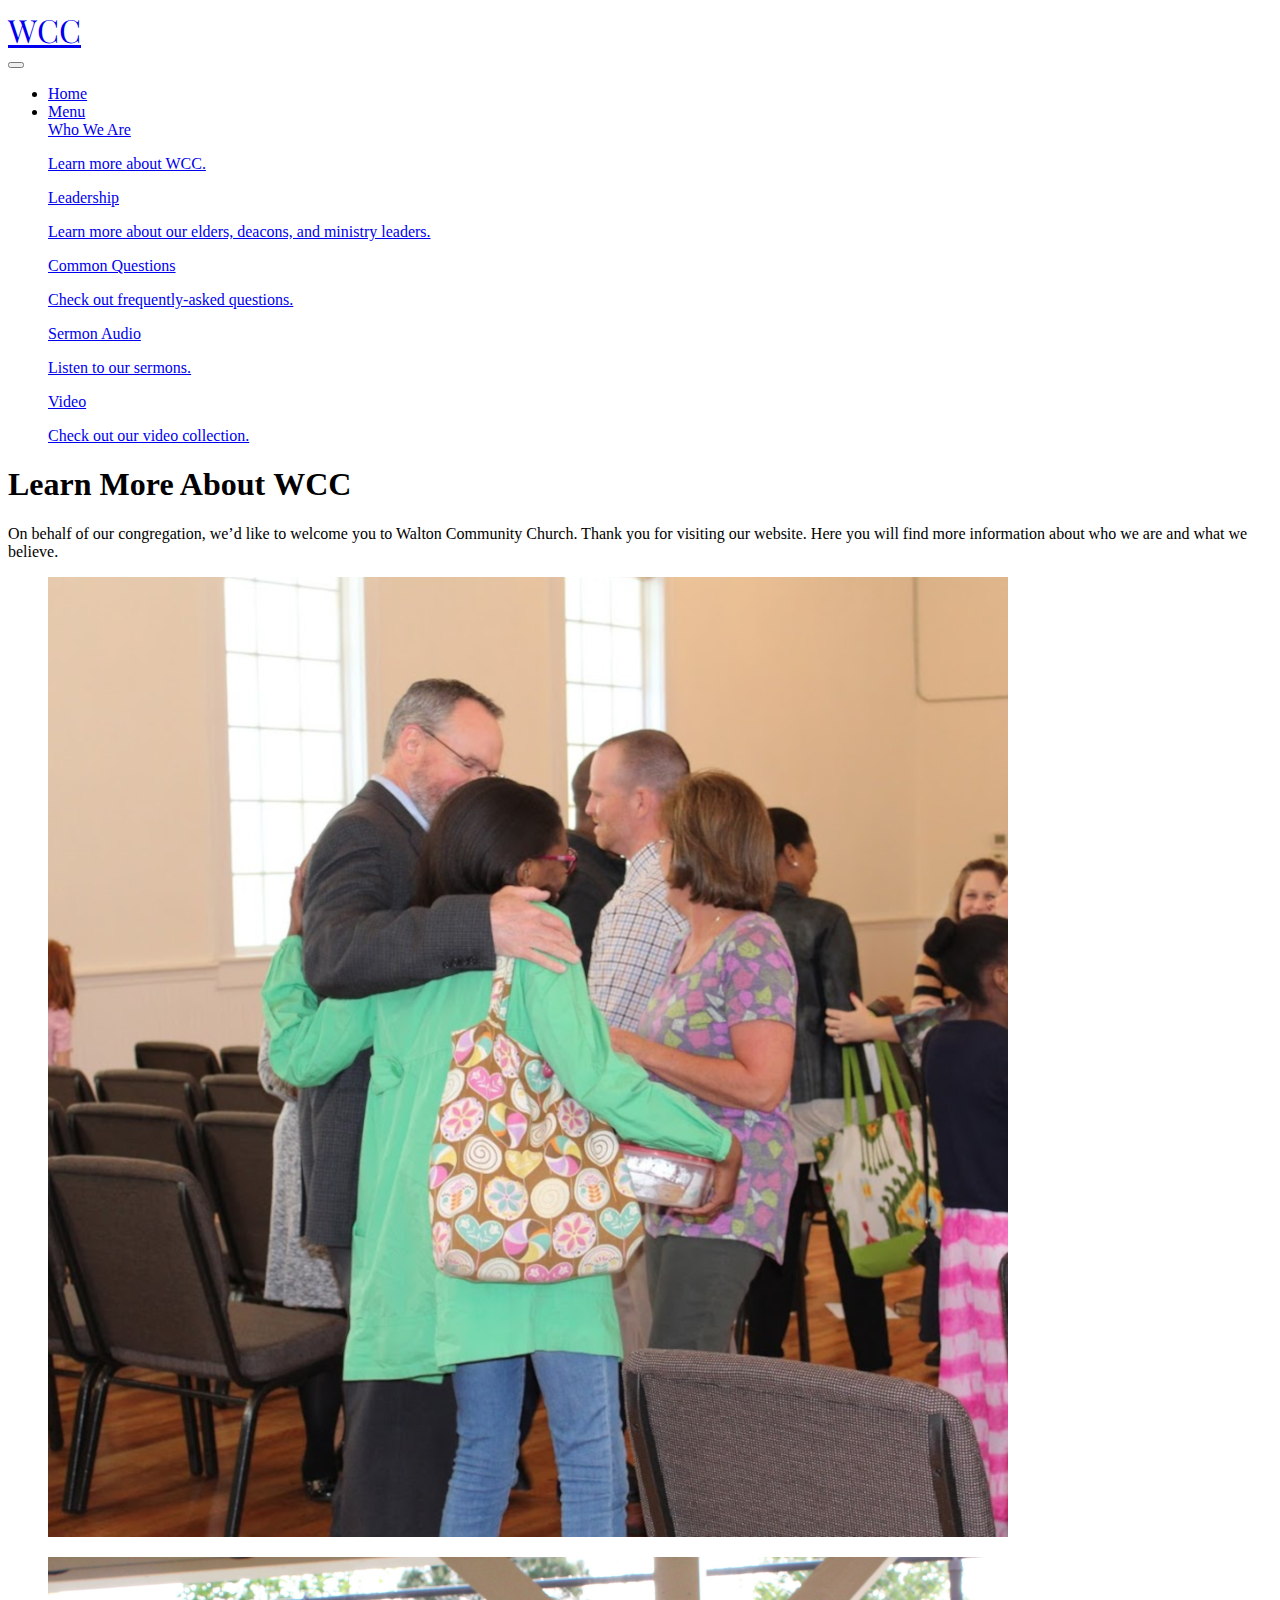
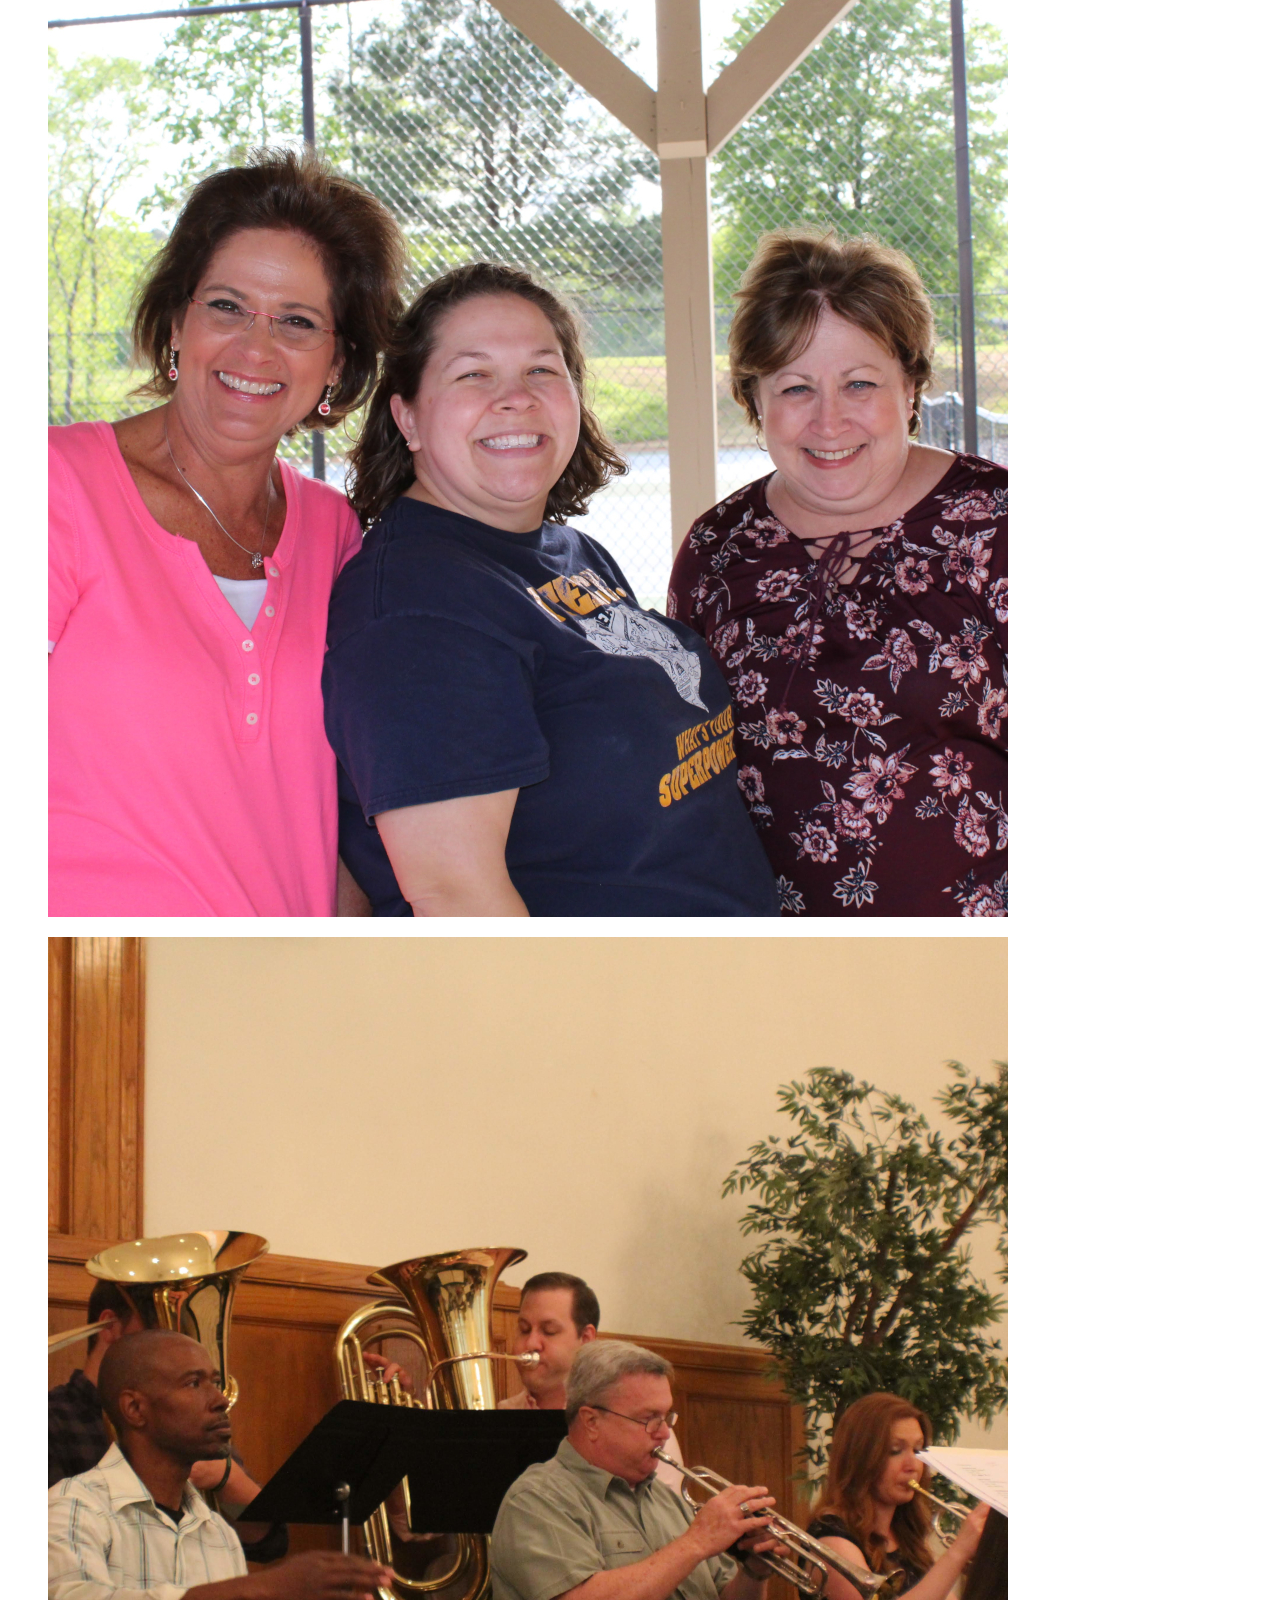
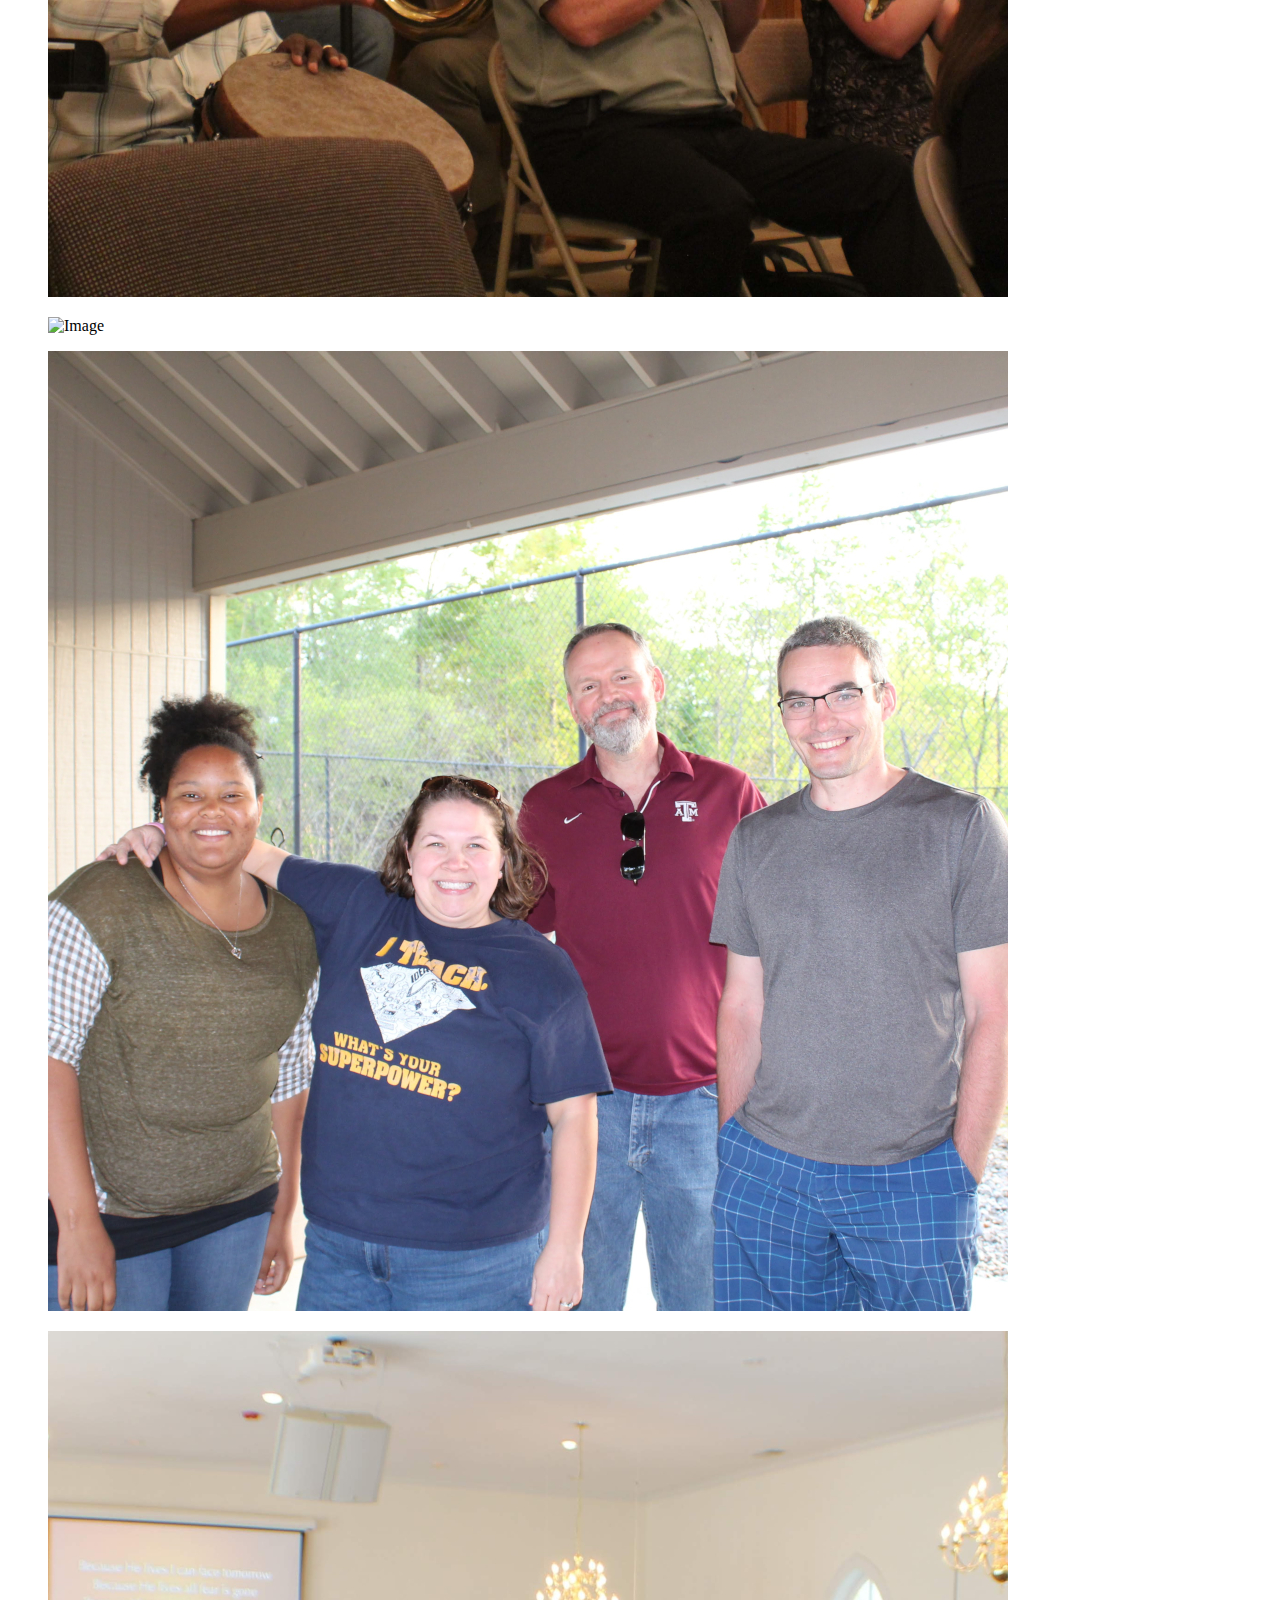
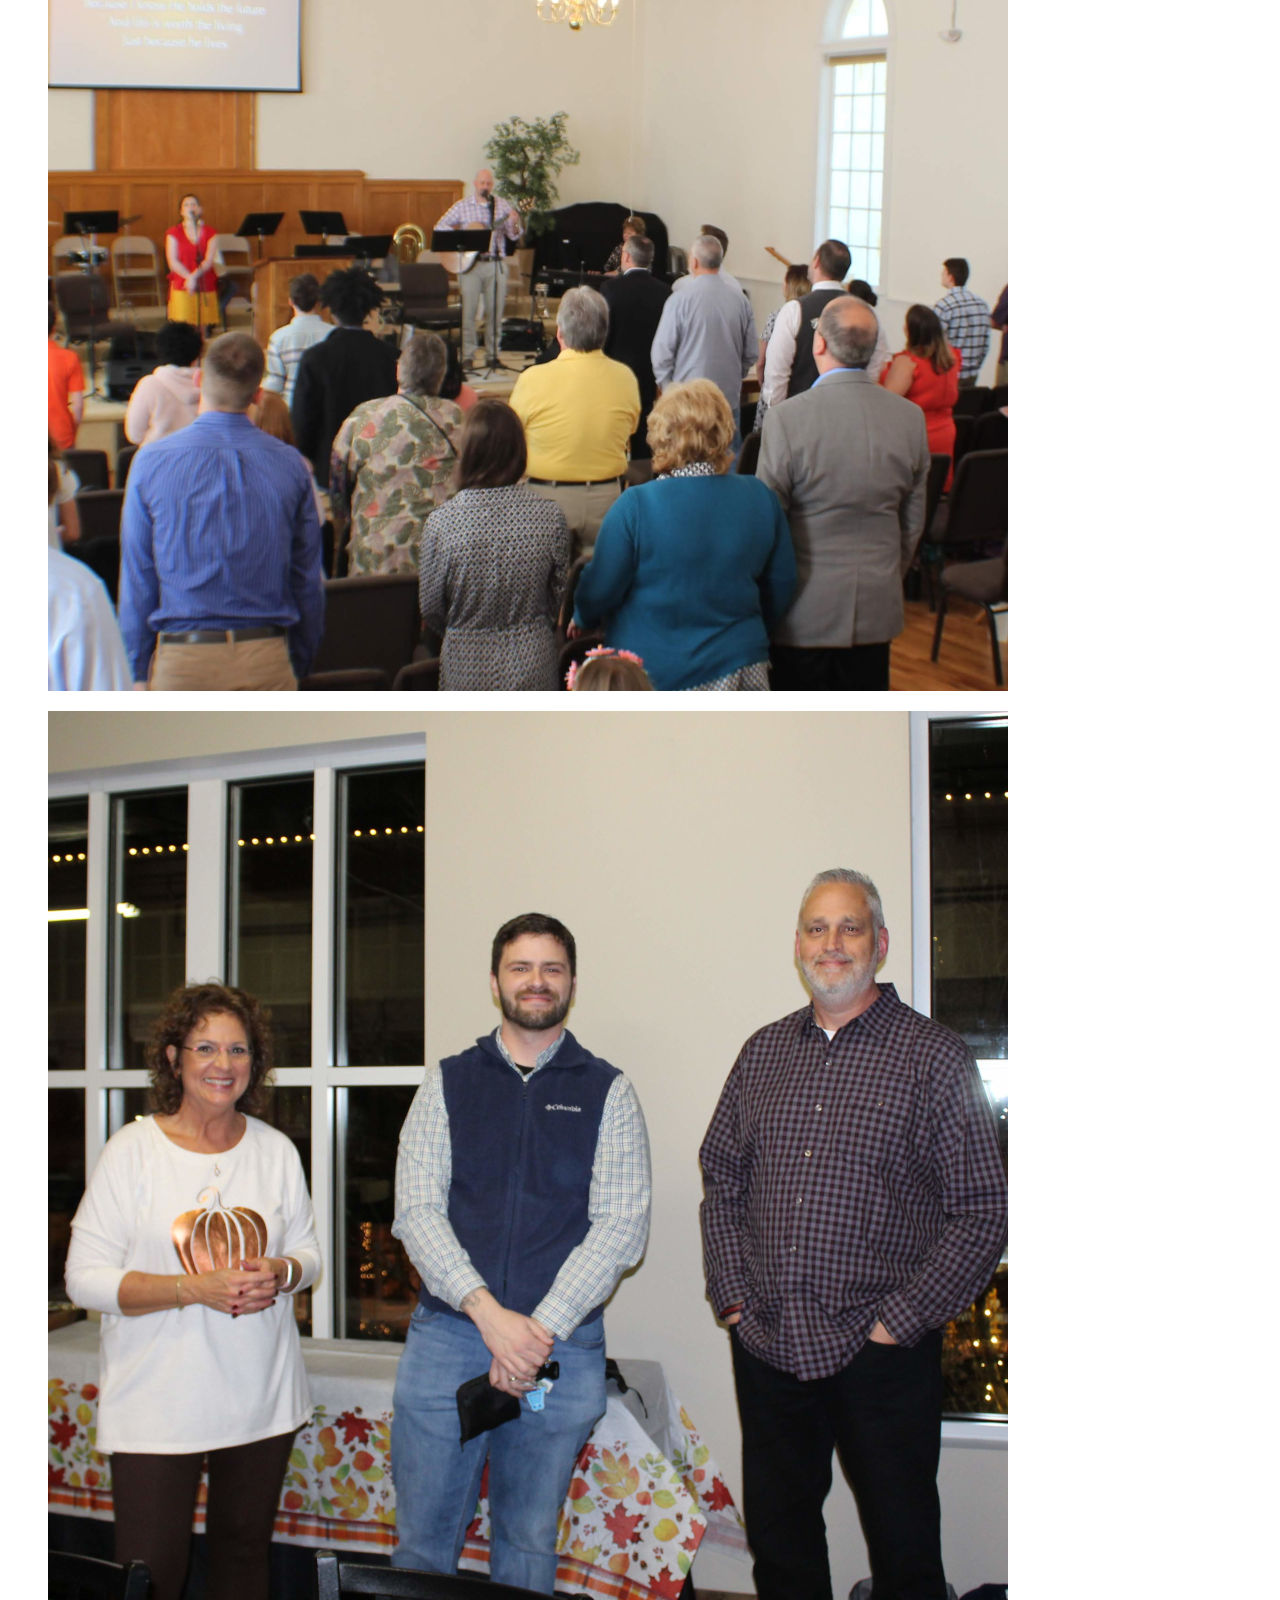
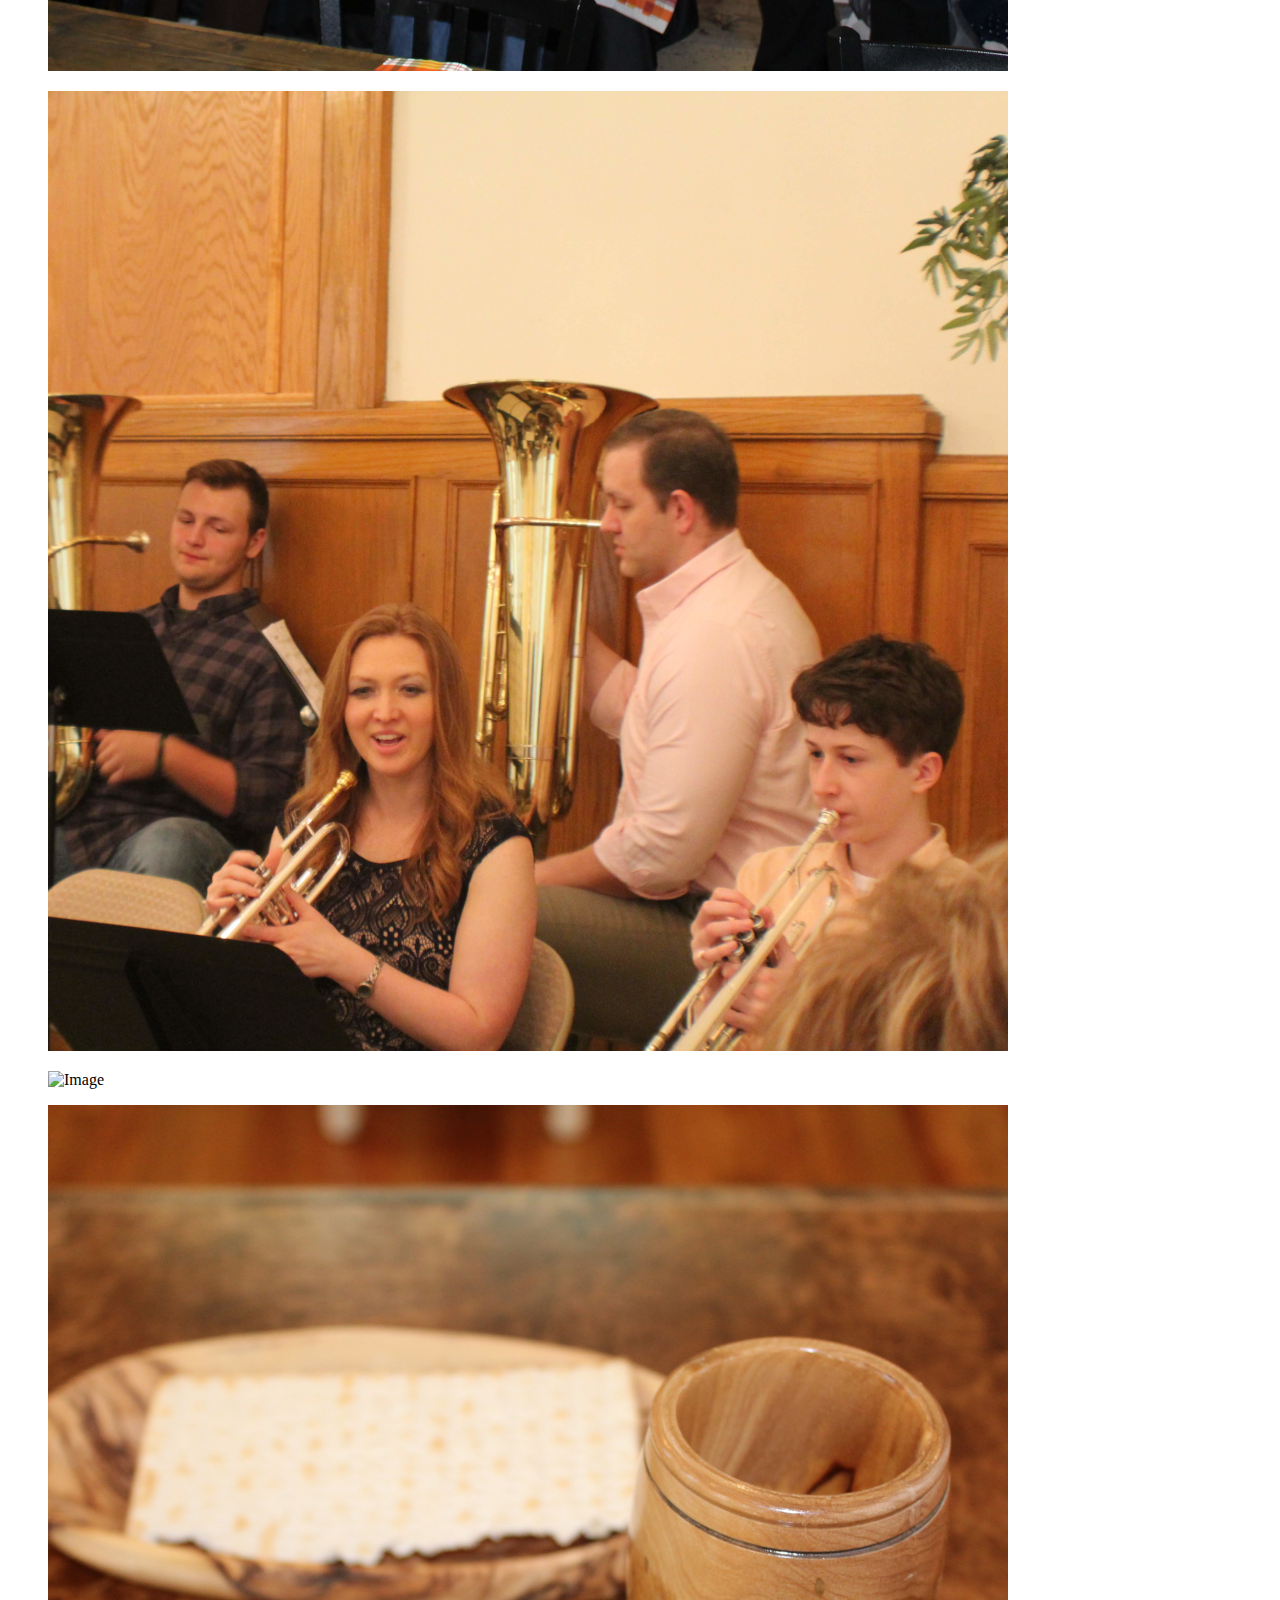
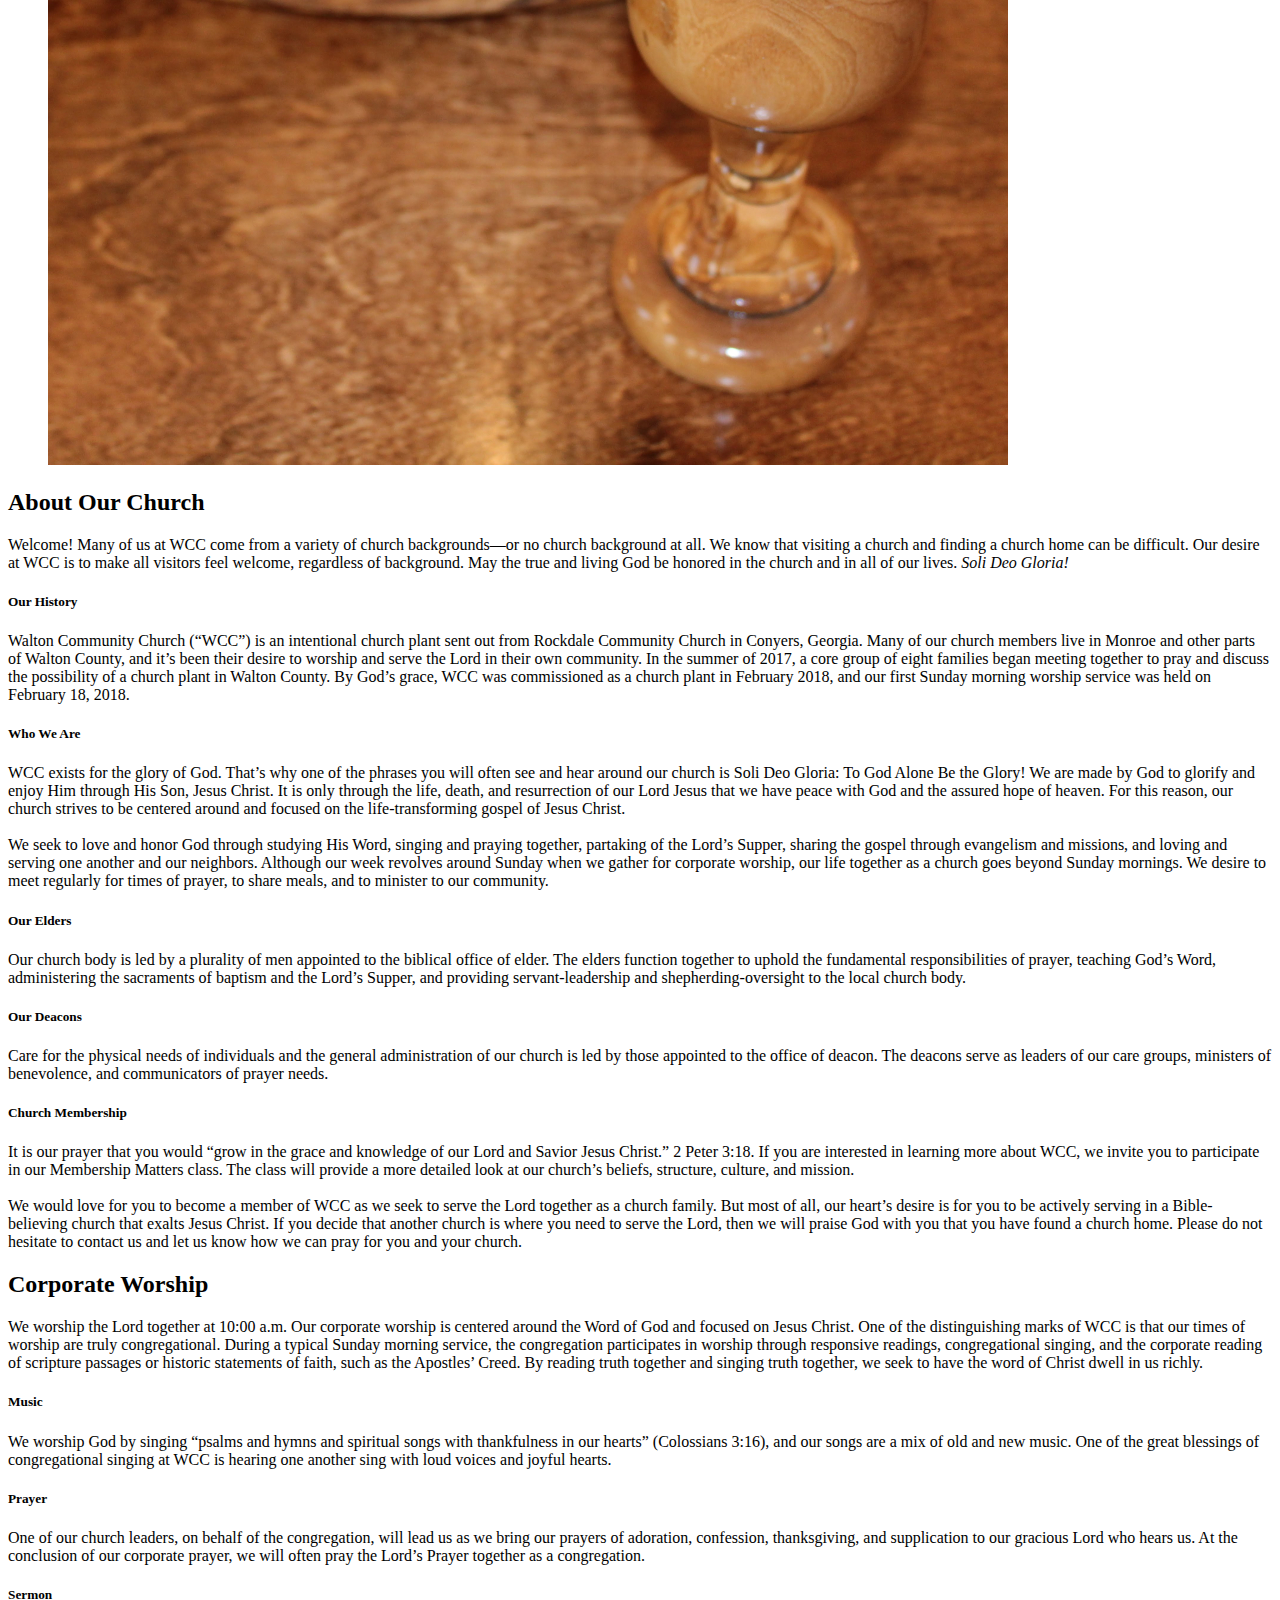
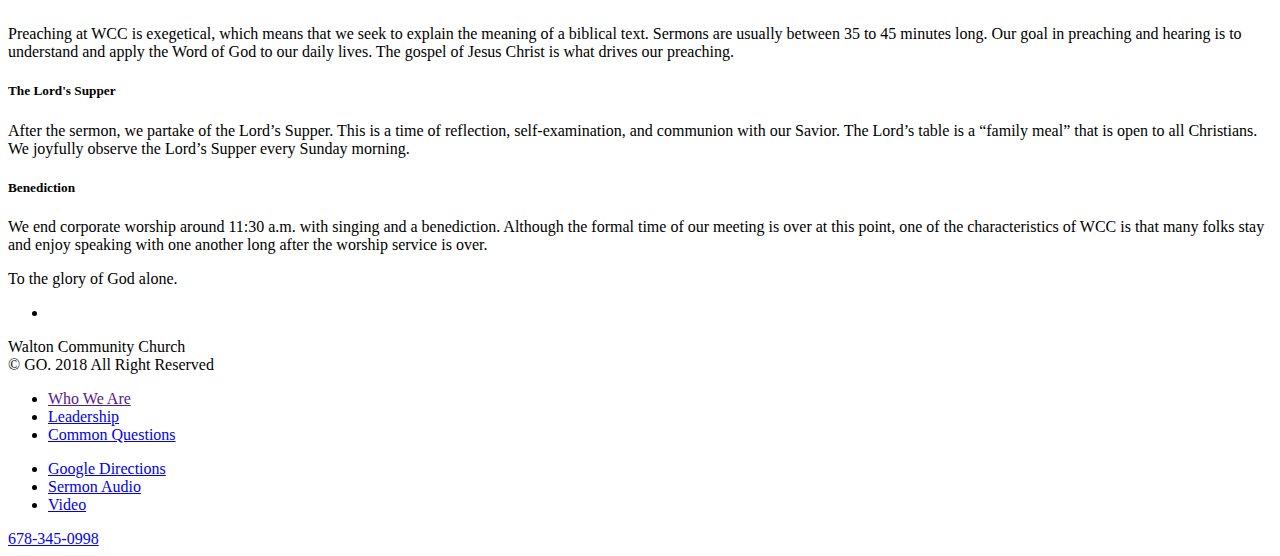
==== site/about.html @ baebfbe2 "change photo file case in about page" ====
﻿<!DOCTYPE html>
<html lang="en">
<head>
    <meta charset="utf-8">
    <meta name="viewport" content="width=device-width, initial-scale=1, shrink-to-fit=no">
    <title>About WCC - Monroe, GA</title>
    <link rel="stylesheet" href="../assets/css/vendor.css" />
    <link rel="stylesheet" href="../assets/css/style.css" />
    <link href="https://fonts.googleapis.com/css2?family=Playfair+Display:wght@500&display=swap" rel="stylesheet">
</head>
<body>


    <!-- header -->
    <header class="header-sticky header-dark">
        <div class="container">
            <nav class="navbar navbar-expand-lg navbar-dark">
                <a class="navbar-brand" href="../index.html">
                    <div class="" style="font-family: 'Playfair Display', serif; font-size: 32px;">WCC</div>
                </a>
                <button class="navbar-toggler" type="button" data-toggle="collapse" data-target="#navbarSupportedContent" aria-controls="navbarSupportedContent" aria-expanded="false" aria-label="Toggle navigation"><span class="burger"><span></span></span></button>
                <div class="collapse navbar-collapse" id="navbarSupportedContent">
                    <ul class="navbar-nav align-items-center mr-auto">
                        <li class="nav-item">
                            <a class="nav-link" href="../index.html" role="button">
                                Home
                            </a>
                        </li>
                        <li class="nav-item dropdown">
                            <a class="nav-link dropdown-toggle" href="#" id="navbarDropdown" role="button" data-toggle="dropdown" aria-haspopup="true" aria-expanded="false">
                                Menu
                            </a>
                            <div class="dropdown-menu" aria-labelledby="navbarDropdown">
                                <a class="dropdown-item" href="#">
                                    <span>Who We Are</span>
                                    <p>Learn more about WCC.</p>
                                </a>
                                <div class="dropdown-divider"></div>
                                <a class="dropdown-item" href="#leadership">
                                    <span>Leadership</span>
                                    <p>Learn more about our elders, deacons, and ministry leaders.</p>
                                </a>
                                <div class="dropdown-divider"></div>
                                <a class="dropdown-item" href="#common-questions">
                                    <span>Common Questions</span>
                                    <p>Check out frequently-asked questions.</p>
                                </a>
                                <div class="dropdown-divider"></div>
                                <a class="dropdown-item" href="#audio">
                                    <span>Sermon Audio</span>
                                    <p>Listen to our sermons.</p>
                                </a>
                                <div class="dropdown-divider"></div>
                                <a class="dropdown-item" href="https://vimeo.com/user80061103" target="_blank">
                                    <span>Video</span>
                                    <p>Check out our video collection.</p>
                                </a>
                            </div>
                        </li>
                    </ul>
                </div>
            </nav>
        </div>
    </header>
    <!-- header -->
    <!-- hero -->
    <section class="hero hero-with-header">
        <div class="container">
            <div class="row justify-content-center">
                <div class="col-md-8">
                    <h1 class="text-decorated">Learn More About <b>WCC</b></h1>
                    <p>On behalf of our congregation, we’d like to welcome you to Walton Community Church. Thank you for visiting our website. Here you will find more information about who we are and what we believe.</p>
                </div>
            </div>
        </div>
    </section>
    <!-- / hero -->
    <!-- carousel -->
    <section class="pt-0">
        <div class="container">
            <div class="row justify-content-center">
                <div class="col-md-10">
                    <div class="owl-carousel visible gallery" data-items="[2]" data-autoplay="true" data-loop="true" data-dots="true" data-margin="20">
                        <figure class="photo">
                            <img src="../assets/images/wcc/1.jpg" alt="Image">
                        </figure>

                        <figure class="photo">
                            <img src="../assets/images/wcc/2.jpg" alt="Image">
                        </figure>

                        <figure class="photo">
                            <img src="../assets/images/wcc/3.jpg" alt="Image">
                        </figure>

                        <figure class="photo">
                            <img src="../assets/images/wcc/4.jpg" alt="Image">
                        </figure>

                        <figure class="photo">
                            <img src="../assets/images/wcc/5.jpg" alt="Image">
                        </figure>

                        <figure class="photo">
                            <img src="../assets/images/wcc/6.jpg" alt="Image">
                        </figure>

                        <figure class="photo">
                            <img src="../assets/images/wcc/7.jpg" alt="Image">
                        </figure>

                        <figure class="photo">
                            <img src="../assets/images/wcc/8.jpg" alt="Image">
                        </figure>

                        <figure class="photo">
                            <img src="../assets/images/wcc/9.jpg" alt="Image">
                        </figure>

                        <figure class="photo">
                            <img src="../assets/images/wcc/10.jpg" alt="Image">
                        </figure>
                    </div>
                </div>
            </div>
        </div>
    </section>
    <!-- / carousel -->

    <section class="bg-light">
        <div class="container">
            <div class="row">
                <div class="col-lg-10 text-md-center">
                    <h2 style="text-align:left;">About Our Church</h2>
                    <p style="text-align: left;">Welcome! Many of us at WCC come from a variety of church backgrounds—or no church background at all. We know that visiting a church and finding a church home can be difficult. Our desire at WCC is to make all visitors feel welcome, regardless of background. May the true and living God be honored in the church and in all of our lives. <em>Soli Deo Gloria!</em></p>
                </div>
            </div>
            <div class="row">
                <div class="col-lg-12">
                    <div class="accordion-group accordion-group-minimal" data-accordion-group>
                        <div class="accordion" data-accordion data-aos="fade-up">
                            <div class="accordion-control" data-control>
                                <h5>Our History</h5>
                            </div>
                            <div class="accordion-content" data-content>
                                <div class="accordion-content-wrapper">
                                    <p>Walton Community Church (“WCC”) is an intentional church plant sent out from Rockdale Community Church in Conyers, Georgia. Many of our church members live in Monroe and other parts of Walton County, and it’s been their desire to worship and serve the Lord in their own community. In the summer of 2017, a core group of eight families began meeting together to pray and discuss the possibility of a church plant in Walton County. By God’s grace, WCC was commissioned as a church plant in February 2018, and our first Sunday morning worship service was held on February 18, 2018.</p>
                                </div>
                            </div>
                        </div>
                        <div class="accordion" data-accordion data-aos="fade-up">
                            <div class="accordion-control" data-control>
                                <h5>Who We Are</h5>
                            </div>
                            <div class="accordion-content" data-content>
                                <div class="accordion-content-wrapper">
                                    <p>WCC exists for the glory of God. That’s why one of the phrases you will often see and hear around our church is Soli Deo Gloria: To God Alone Be the Glory! We are made by God to glorify and enjoy Him through His Son, Jesus Christ. It is only through the life, death, and resurrection of our Lord Jesus that we have peace with God and the assured hope of heaven. For this reason, our church strives to be centered around and focused on the life-transforming gospel of Jesus Christ.<br /> <br /> We seek to love and honor God through studying His Word, singing and praying together, partaking of the Lord’s Supper, sharing the gospel through evangelism and missions, and loving and serving one another and our neighbors. Although our week revolves around Sunday when we gather for corporate worship, our life together as a church goes beyond Sunday mornings. We desire to meet regularly for times of prayer, to share meals, and to minister to our community. </p>
                                </div>
                            </div>
                        </div>
                        <div class="accordion" data-accordion data-aos="fade-up">
                            <div class="accordion-control" data-control>
                                <h5>Our Elders</h5>
                            </div>
                            <div class="accordion-content" data-content>
                                <div class="accordion-content-wrapper">
                                    <p>Our church body is led by a plurality of men appointed to the biblical office of elder. The elders function together to uphold the fundamental responsibilities of prayer, teaching God’s Word, administering the sacraments of baptism and the Lord’s Supper, and providing servant-leadership and shepherding-oversight to the local church body. </p>
                                </div>
                            </div>
                        </div>
                        <div class="accordion" data-accordion data-aos="fade-up">
                            <div class="accordion-control" data-control>
                                <h5>Our Deacons</h5>
                            </div>
                            <div class="accordion-content" data-content>
                                <div class="accordion-content-wrapper">
                                    <p>Care for the physical needs of individuals and the general administration of our church is led by those appointed to the office of deacon. The deacons serve as leaders of our care groups, ministers of benevolence, and communicators of prayer needs.  </p>
                                </div>
                            </div>
                        </div>
                        <div class="accordion" data-accordion data-aos="fade-up">
                            <div class="accordion-control" data-control>
                                <h5>Church Membership</h5>
                            </div>
                            <div class="accordion-content" data-content>
                                <div class="accordion-content-wrapper">
                                    <p>It is our prayer that you would “grow in the grace and knowledge of our Lord and Savior Jesus Christ.” 2 Peter 3:18. If you are interested in learning more about WCC, we invite you to participate in our Membership Matters class. The class will provide a more detailed look at our church’s beliefs, structure, culture, and mission. <br /> <br />We would love for you to become a member of WCC as we seek to serve the Lord together as a church family. But most of all, our heart’s desire is for you to be actively serving in a Bible-believing church that exalts Jesus Christ. If you decide that another church is where you need to serve the Lord, then we will praise God with you that you have found a church home. Please do not hesitate to contact us and let us know how we can pray for you and your church.</p>
                                </div>
                            </div>
                        </div>
                    </div>
                </div>
            </div>
        </div>
    </section>

    <section class="bg-light">
        <div class="container">
            <div class="row">
                <div class="col-lg-10 text-md-center">
                    <h2 style="text-align:left;">Corporate Worship</h2>
                    <p style="text-align: left;">We worship the Lord together at 10:00 a.m. Our corporate worship is centered around the Word of God and focused on Jesus Christ. One of the distinguishing marks of WCC is that our times of worship are truly congregational. During a typical Sunday morning service, the congregation participates in worship through responsive readings, congregational singing, and the corporate reading of scripture passages or historic statements of faith, such as the Apostles’ Creed. By reading truth together and singing truth together, we seek to have the word of Christ dwell in us richly.</p>
                </div>
            </div>
            <div class="row">
                <div class="col-lg-12">
                    <div class="accordion-group accordion-group-minimal" data-accordion-group>
                        <div class="accordion" data-accordion data-aos="fade-up">
                            <div class="accordion-control" data-control>
                                <h5>Music</h5>
                            </div>
                            <div class="accordion-content" data-content>
                                <div class="accordion-content-wrapper">
                                    <p>We worship God by singing “psalms and hymns and spiritual songs with thankfulness in our hearts” (Colossians 3:16), and our songs are a mix of old and new music. One of the great blessings of congregational singing at WCC is hearing one another sing with loud voices and joyful hearts.</p>
                                </div>
                            </div>
                        </div>
                        <div class="accordion" data-accordion data-aos="fade-up">
                            <div class="accordion-control" data-control>
                                <h5>Prayer</h5>
                            </div>
                            <div class="accordion-content" data-content>
                                <div class="accordion-content-wrapper">
                                    <p>One of our church leaders, on behalf of the congregation, will lead us as we bring our prayers of adoration, confession, thanksgiving, and supplication to our gracious Lord who hears us.  At the conclusion of our corporate prayer, we will often pray the Lord’s Prayer together as a congregation.</p>
                                </div>
                            </div>
                        </div>
                        <div class="accordion" data-accordion data-aos="fade-up">
                            <div class="accordion-control" data-control>
                                <h5>Sermon</h5>
                            </div>
                            <div class="accordion-content" data-content>
                                <div class="accordion-content-wrapper">
                                    <p>Preaching at WCC is exegetical, which means that we seek to explain the meaning of a biblical text. Sermons are usually between 35 to 45 minutes long. Our goal in preaching and hearing is to understand and apply the Word of God to our daily lives. The gospel of Jesus Christ is what drives our preaching.</p>
                                </div>
                            </div>
                        </div>
                        <div class="accordion" data-accordion data-aos="fade-up">
                            <div class="accordion-control" data-control>
                                <h5>The Lord's Supper</h5>
                            </div>
                            <div class="accordion-content" data-content>
                                <div class="accordion-content-wrapper">
                                    <p>After the sermon, we partake of the Lord’s Supper. This is a time of reflection, self-examination, and communion with our Savior. The Lord’s table is a “family meal” that is open to all Christians. We joyfully observe the Lord’s Supper every Sunday morning.</p>
                                </div>
                            </div>
                        </div>
                        <div class="accordion" data-accordion data-aos="fade-up">
                            <div class="accordion-control" data-control>
                                <h5>Benediction</h5>
                            </div>
                            <div class="accordion-content" data-content>
                                <div class="accordion-content-wrapper">
                                    <p>We end corporate worship around 11:30 a.m. with singing and a benediction. Although the formal time of our meeting is over at this point, one of the characteristics of WCC is that many folks stay and enjoy speaking with one another long after the worship service is over.</p>
                                </div>
                            </div>
                        </div>
                    </div>
                </div>
            </div>
        </div>
    </section>

    <!-- footer -->
    <footer class="bg-dark text-white">
        <div class="separator-bottom py-5">
            <div class="container">
                <div class="row justify-content-center align-items-center">
                    <div class="col-md-6">
                        <p class="lead">To the glory of God alone.</p>
                    </div>
                    <div class="col-md-6 text-md-right">
                        <ul class="socials">
                            <li><a href="https://www.facebook.com/waltoncommunitychurch/" class="icon-facebook fs-20" target="_blank"></a></li>
                        </ul>
                    </div>
                </div>
            </div>
        </div>
        <div class="container">
            <div class="row">
                <div class="col-lg-4">
                    <div class="d-block mb-1">
                        Walton Community Church
                    </div>
                    <span class="copyright-text">&copy; GO. 2018 All Right Reserved</span>
                </div>
                <div class="col col-lg-2">
                    <ul class="list-group list-group-minimal">
                        <li class="list-group-item"><a href="">Who We Are </a></li>
                        <li class="list-group-item"><a href="#leadership">Leadership</a></li>
                        <li class="list-group-item"><a href="#common-questions">Common Questions</a></li>
                    </ul>
                </div>
                <div class="col col-lg-2">
                    <ul class="list-group list-group-minimal">
                        <li class="list-group-item"><a href="https://goo.gl/maps/FDArbDEtaLpjJ2CEA">Google Directions</a></li>
                        <li class="list-group-item"><a href="#audio">Sermon Audio</a></li>
                        <li class="list-group-item"><a href="https://vimeo.com/user80061103" target="_blank">Video</a></li>
                    </ul>
                </div>
                <div class="col-lg-4 text-lg-right">
                    <a href="tel:678-345-0998" class="phone bordered">678-345-0998</a>
                </div>
            </div>
        </div>
    </footer>
    <!-- / footer -->


    <script src="../assets/js/vendor.js"></script>
    <script src="../assets/js/app.js"></script>
</body>
</html>
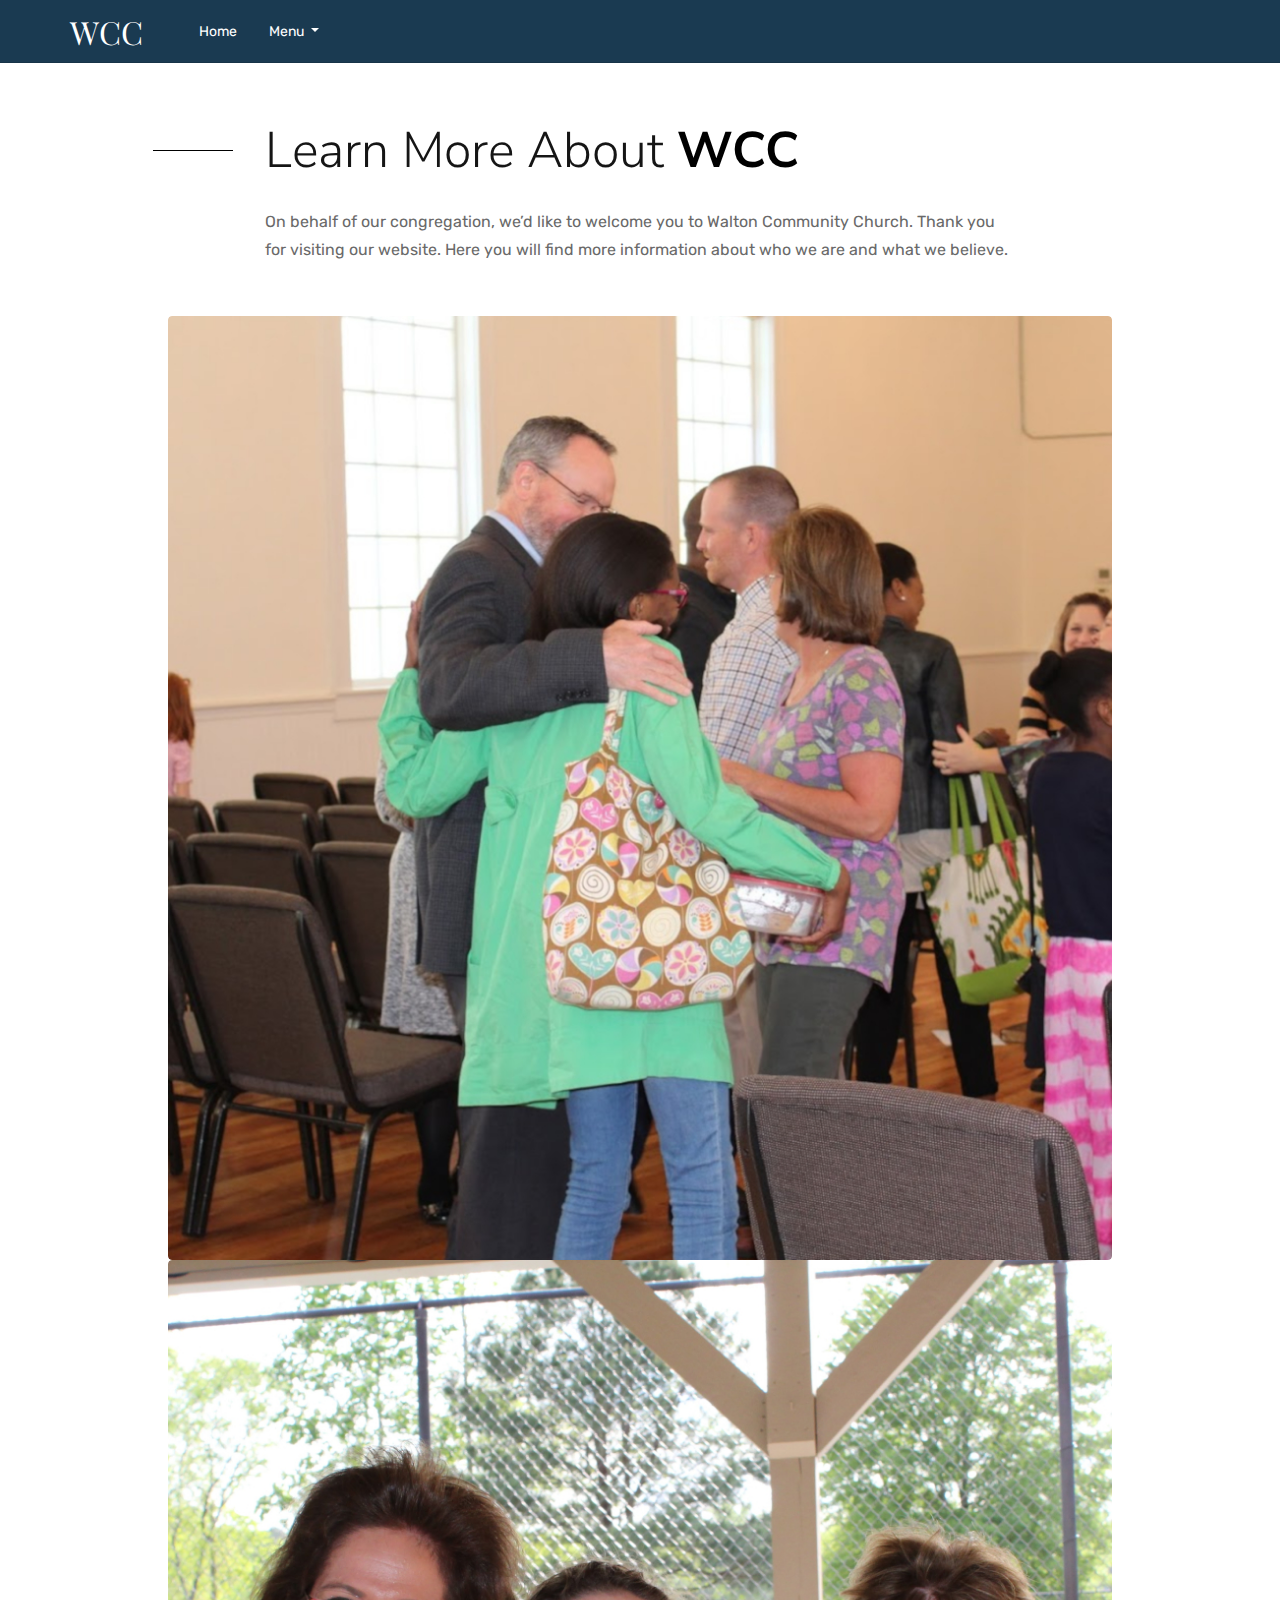
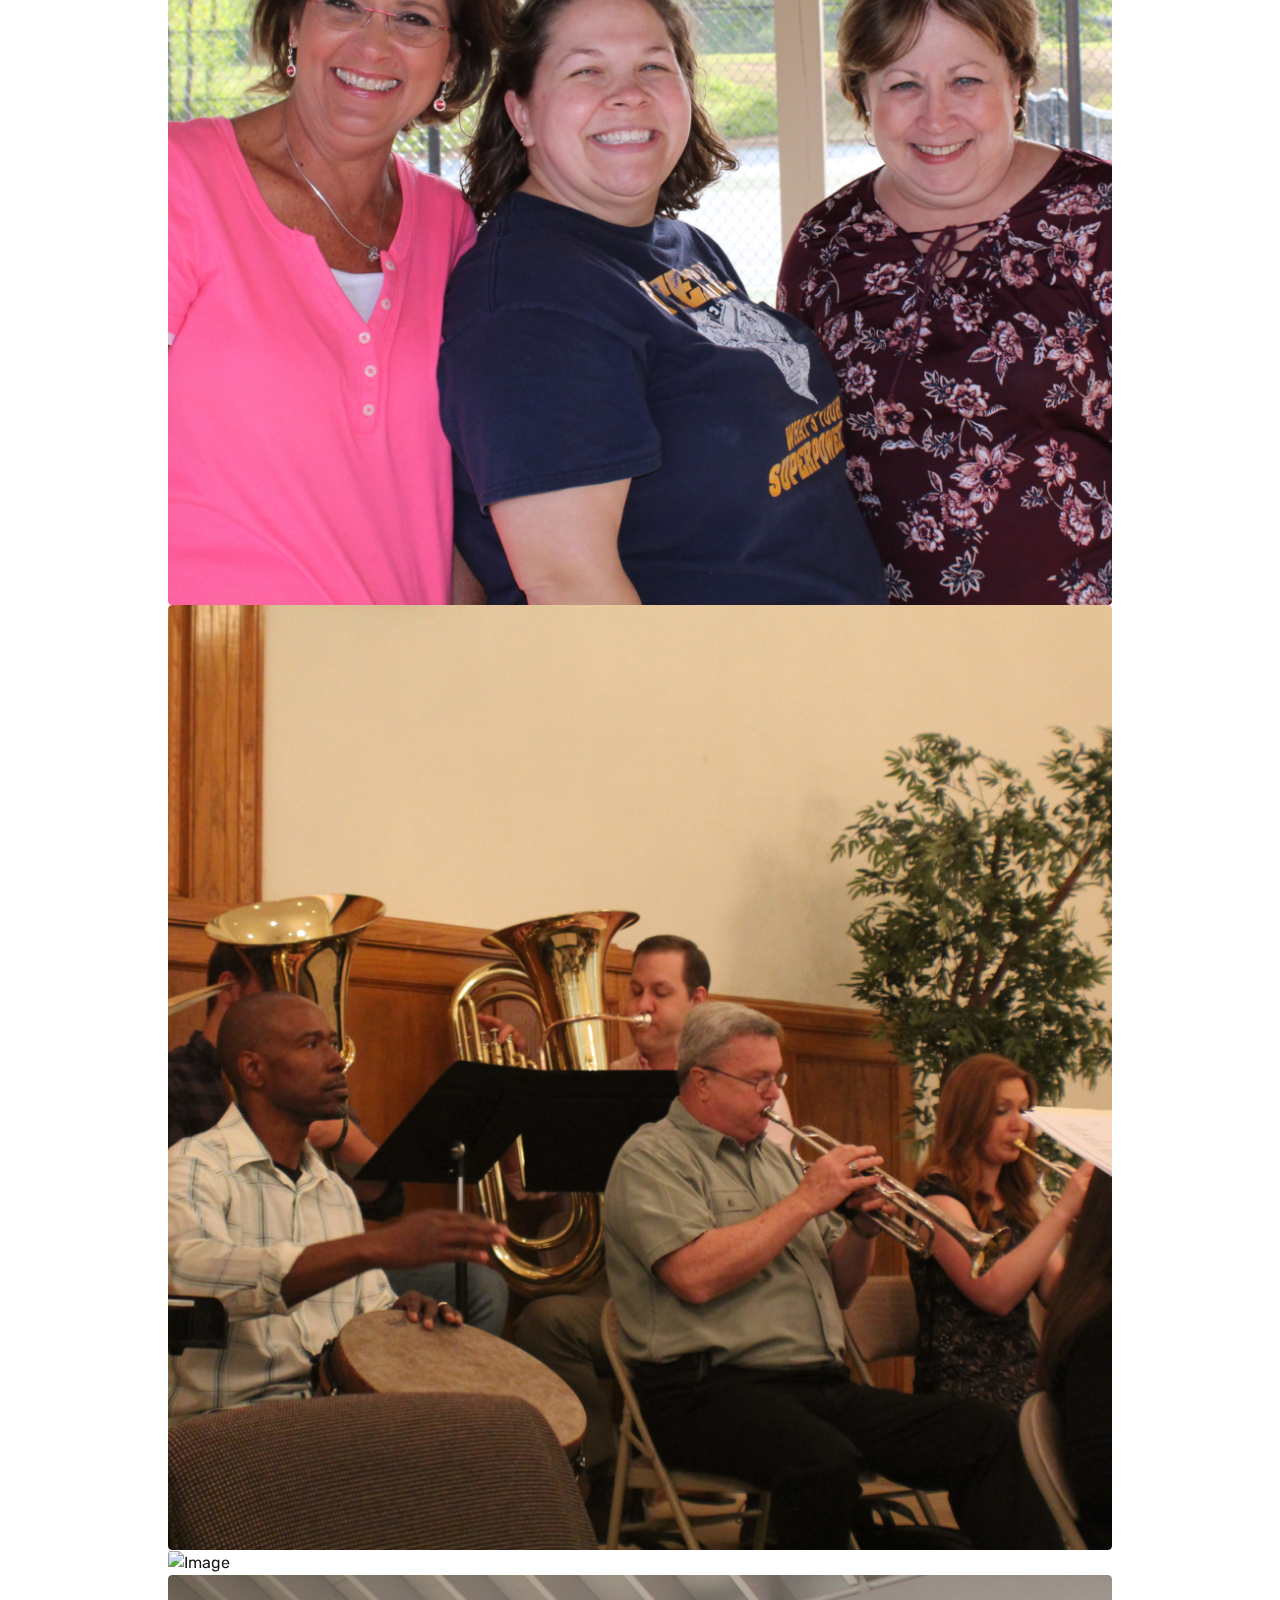
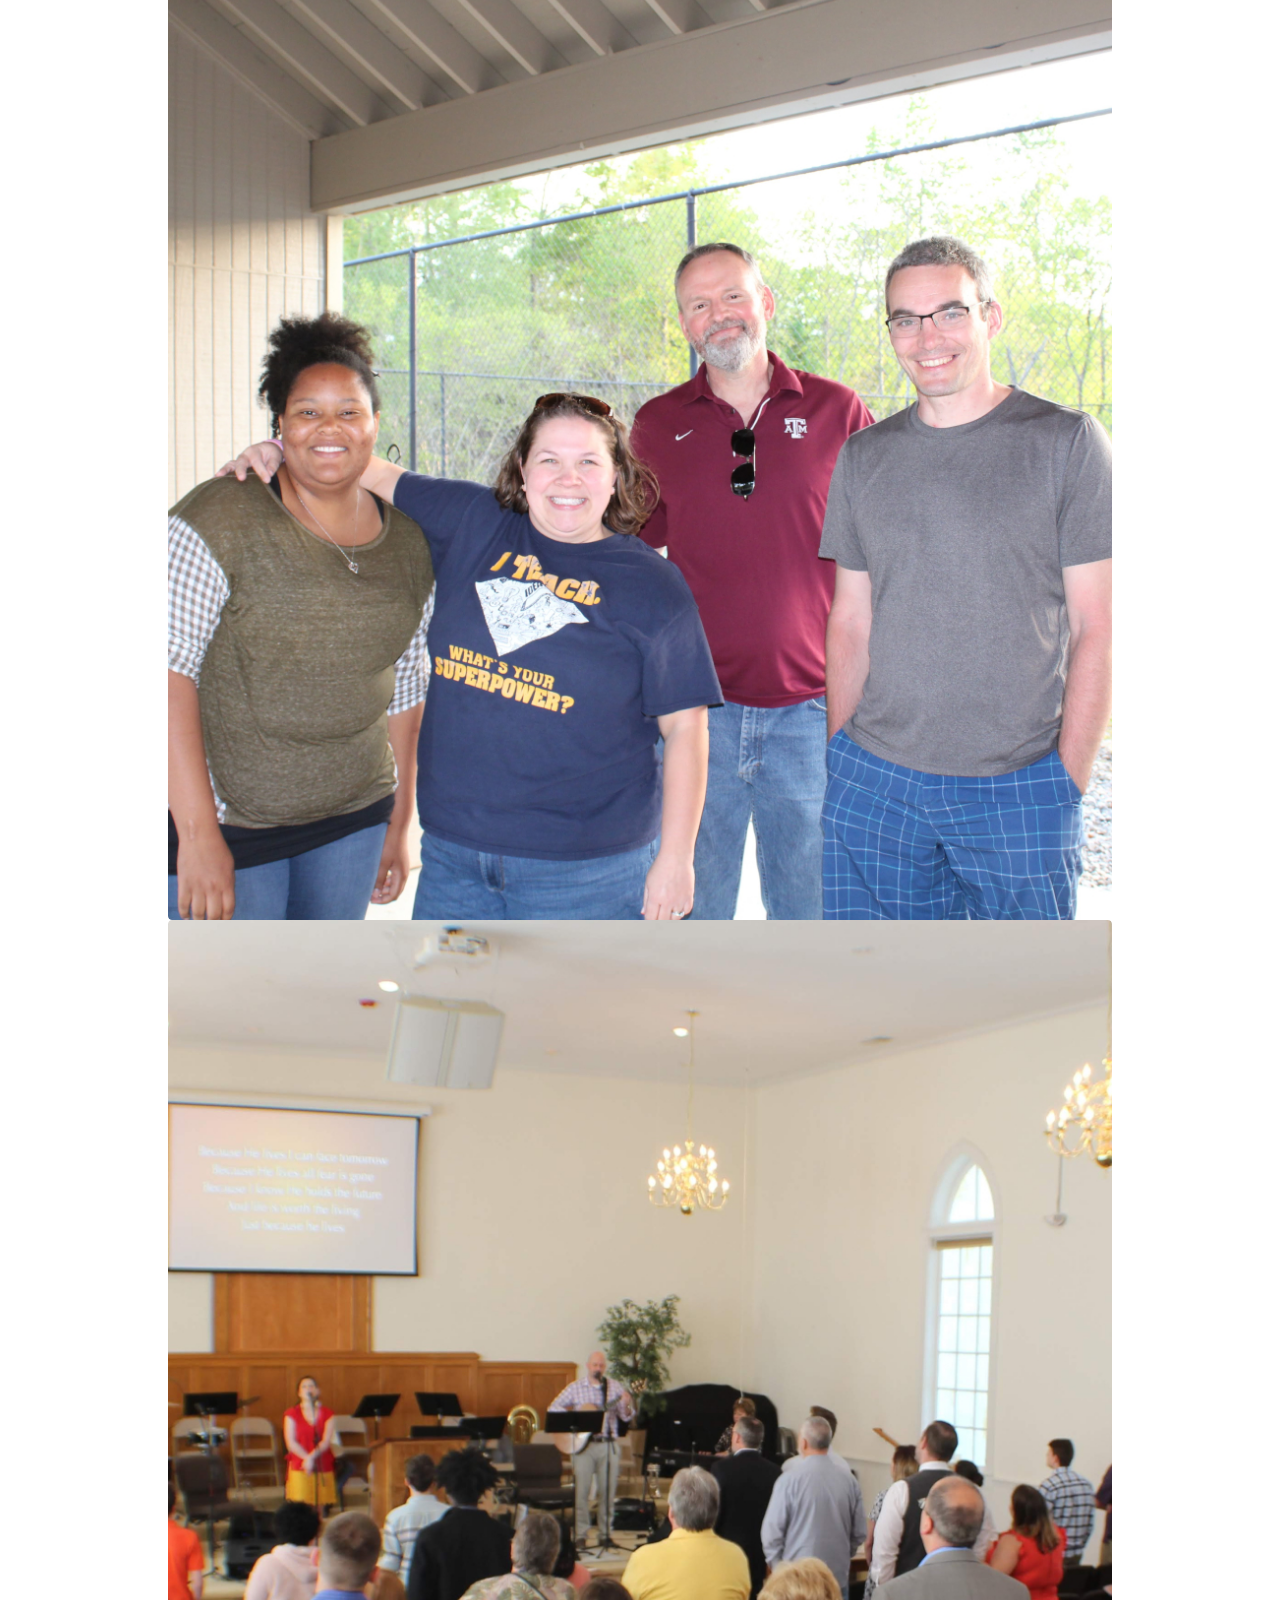
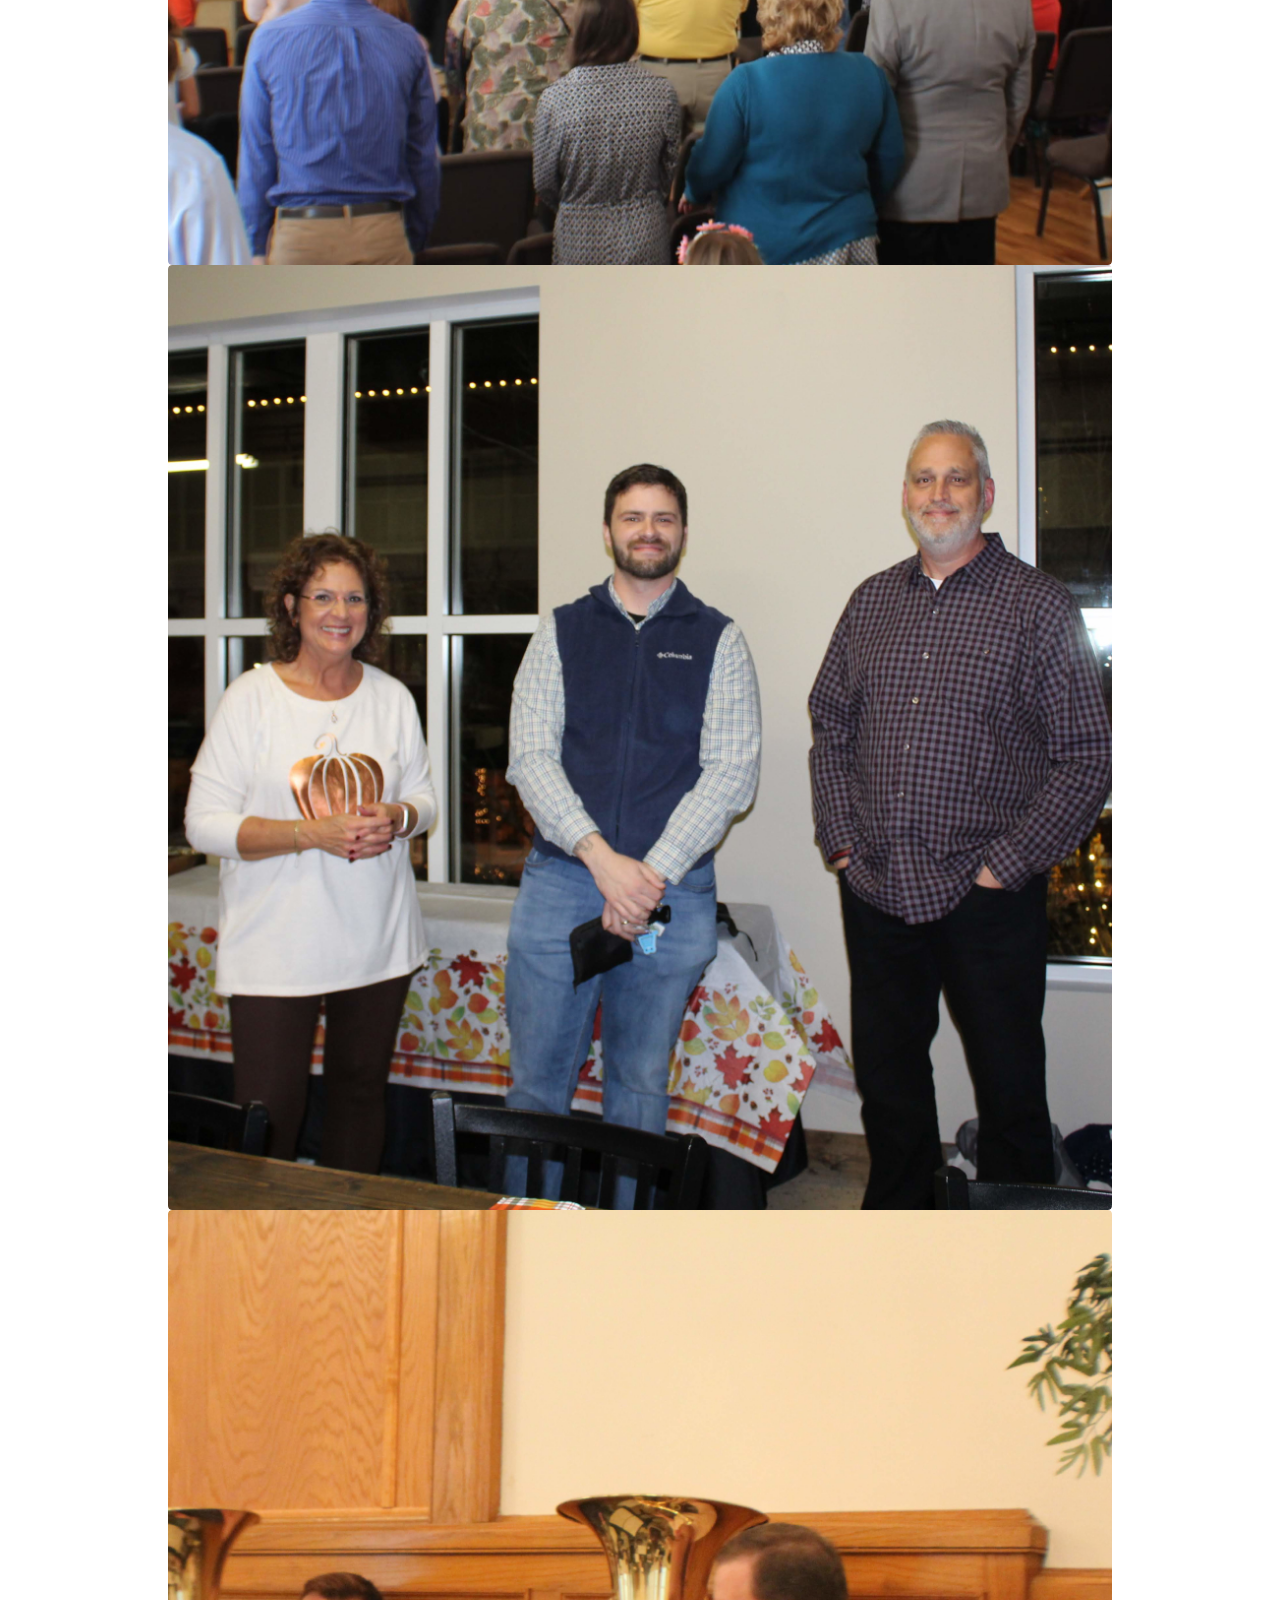
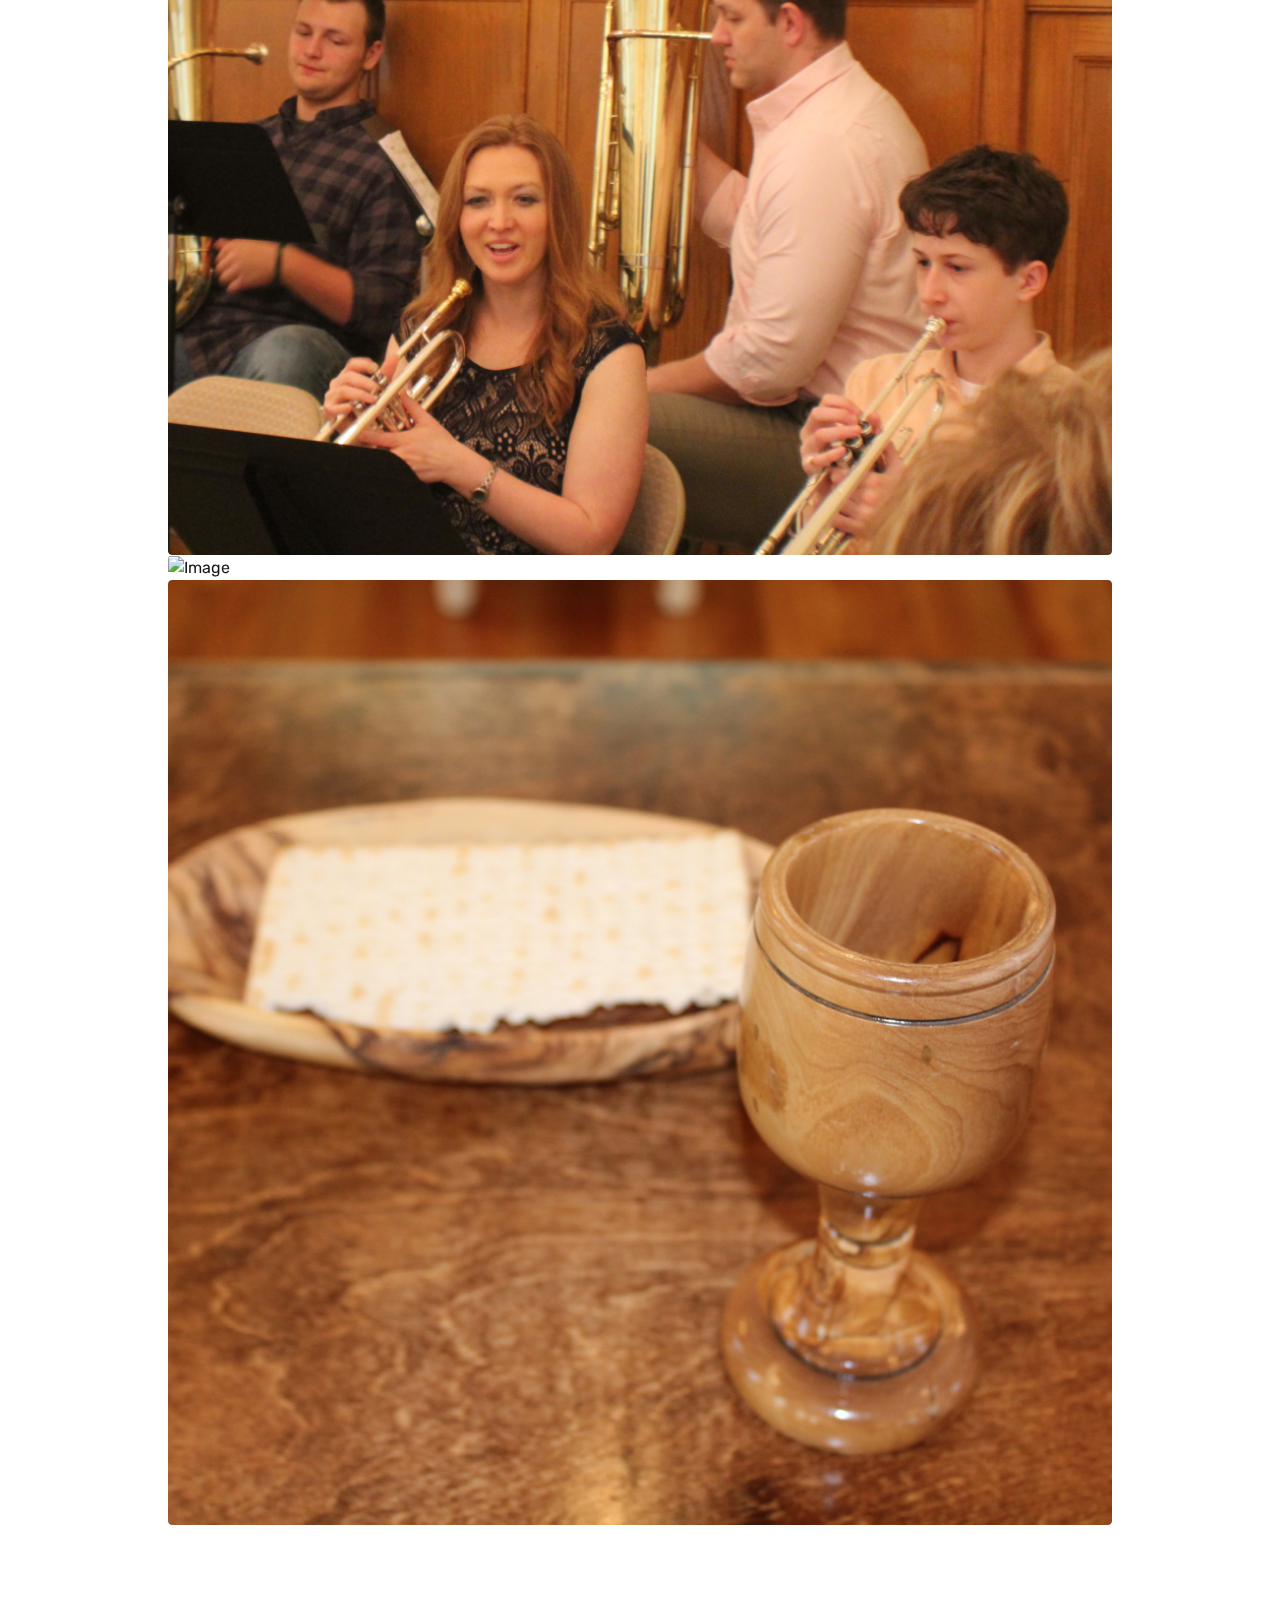
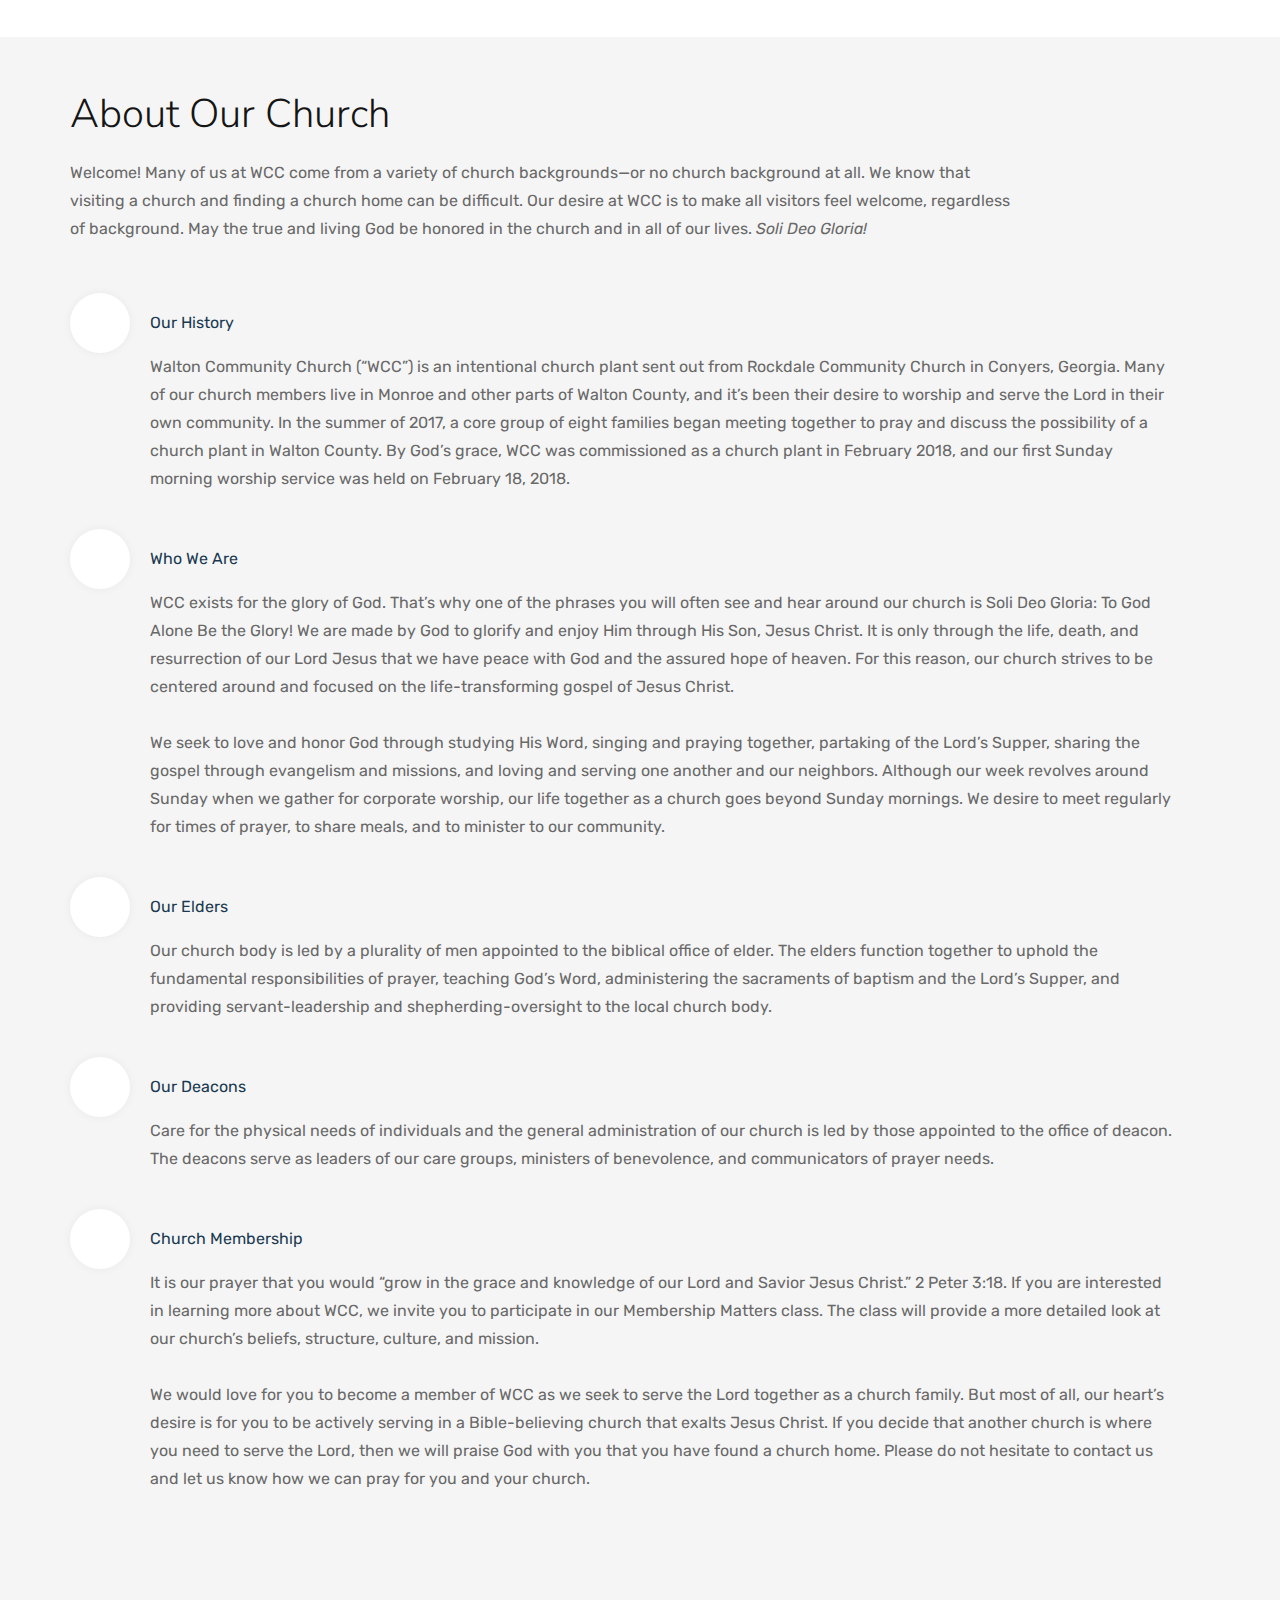
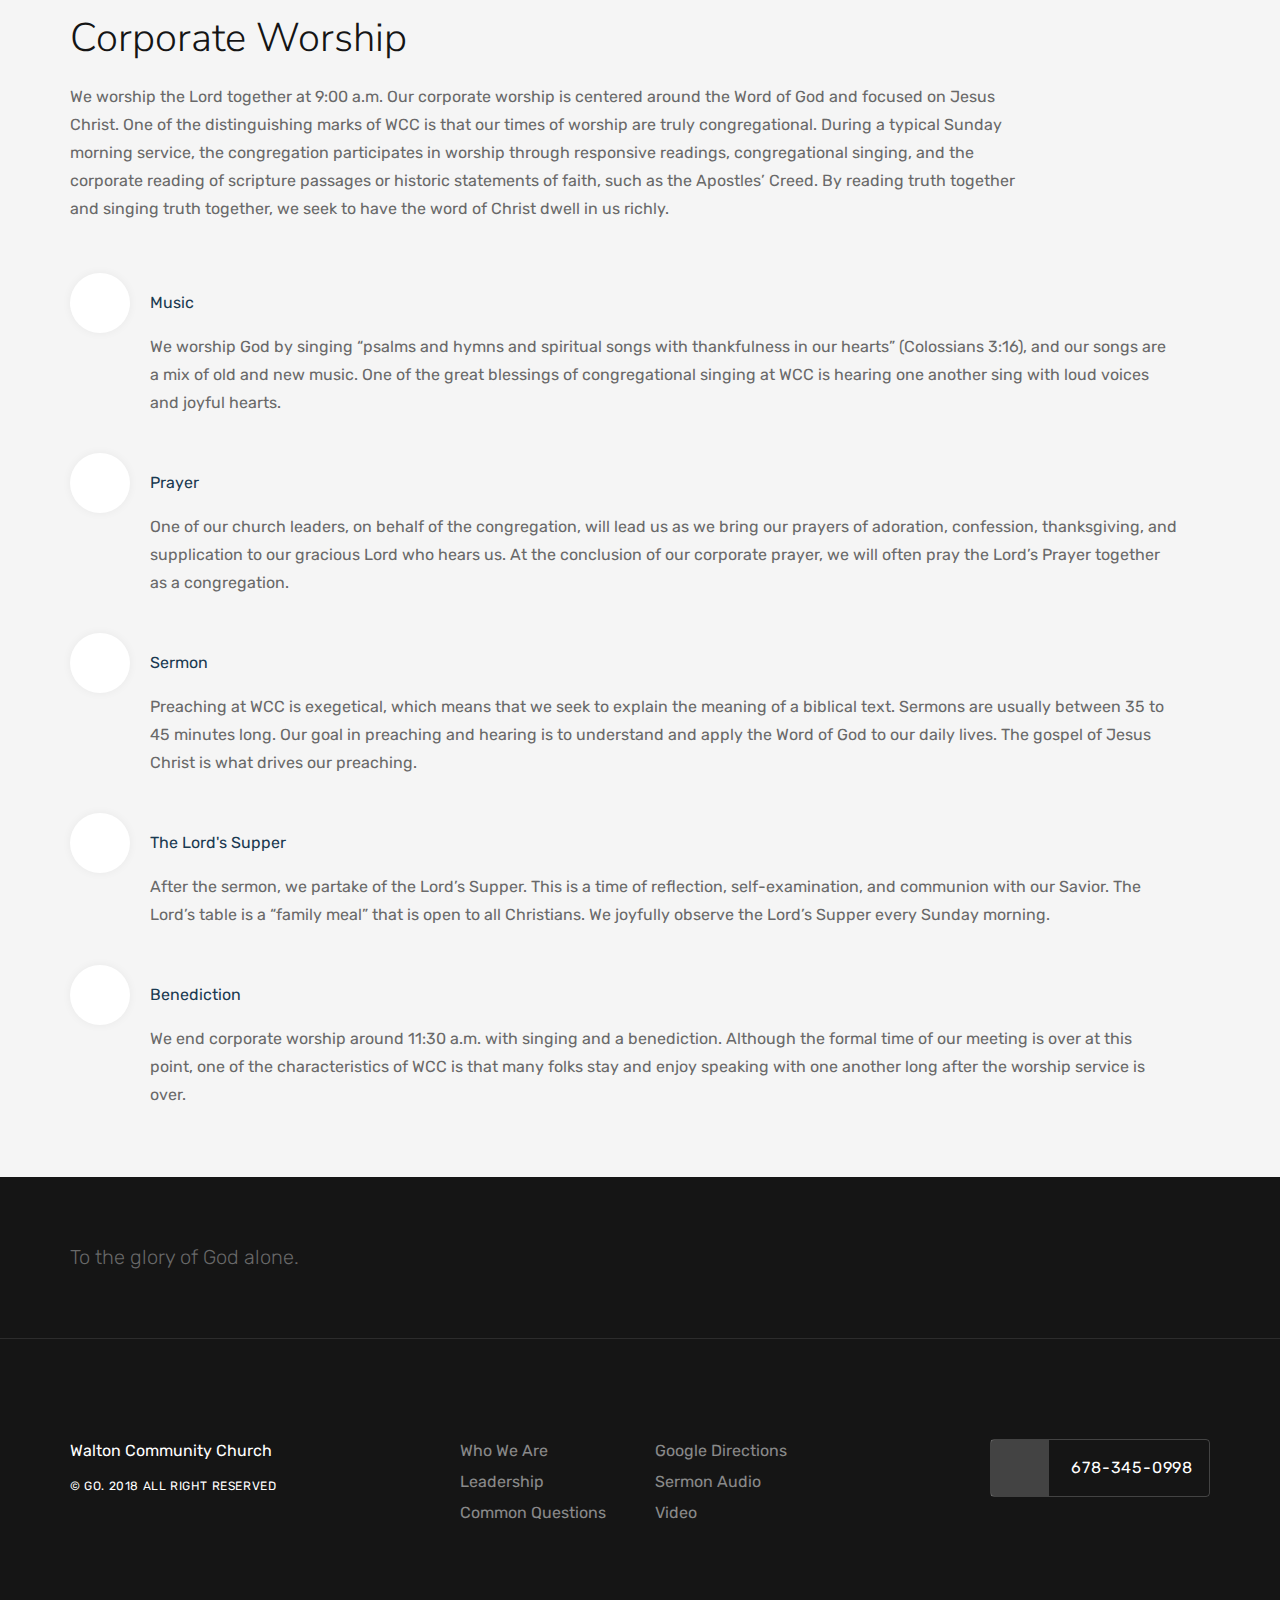
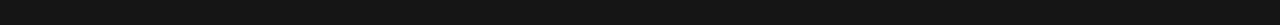
==== commit 5ce8b0ae: "even moar!" ====
--- a/site/about.html
+++ b/site/about.html
@@ -38,7 +38,7 @@
                                 <div class="dropdown-divider"></div>
                                 <a class="dropdown-item" href="#leadership">
                                     <span>Leadership</span>
-                                    <p>Learn more about our elders, deacons, and ministry leaders.</p>
+                                    <p>Learn more about our ministers.</p>
                                 </a>
                                 <div class="dropdown-divider"></div>
                                 <a class="dropdown-item" href="#common-questions">
@@ -54,6 +54,11 @@
                                 <a class="dropdown-item" href="https://vimeo.com/user80061103" target="_blank">
                                     <span>Video</span>
                                     <p>Check out our video collection.</p>
+                                </a>
+                                <div class="dropdown-divider"></div>
+                                <a class="dropdown-item" href="https://www.facebook.com/waltoncommunitychurch/" target="_blank">
+                                    <span>Facebook</span>
+                                    <p>Check out our Facebook page.</p>
                                 </a>
                             </div>
                         </li>
@@ -199,7 +204,7 @@
             <div class="row">
                 <div class="col-lg-10 text-md-center">
                     <h2 style="text-align:left;">Corporate Worship</h2>
-                    <p style="text-align: left;">We worship the Lord together at 10:00 a.m. Our corporate worship is centered around the Word of God and focused on Jesus Christ. One of the distinguishing marks of WCC is that our times of worship are truly congregational. During a typical Sunday morning service, the congregation participates in worship through responsive readings, congregational singing, and the corporate reading of scripture passages or historic statements of faith, such as the Apostles’ Creed. By reading truth together and singing truth together, we seek to have the word of Christ dwell in us richly.</p>
+                    <p style="text-align: left;">We worship the Lord together at 9:00 a.m. Our corporate worship is centered around the Word of God and focused on Jesus Christ. One of the distinguishing marks of WCC is that our times of worship are truly congregational. During a typical Sunday morning service, the congregation participates in worship through responsive readings, congregational singing, and the corporate reading of scripture passages or historic statements of faith, such as the Apostles’ Creed. By reading truth together and singing truth together, we seek to have the word of Christ dwell in us richly.</p>
                 </div>
             </div>
             <div class="row">
@@ -311,4 +316,4 @@
     <script src="../assets/js/vendor.js"></script>
     <script src="../assets/js/app.js"></script>
 </body>
-</html>+</html>
--- a/assets/css/style.css
+++ b/assets/css/style.css
@@ -0,0 +1,21371 @@
+@import url("https://fonts.googleapis.com/css?family=Rubik:300,400,700");
+@import url("https://fonts.googleapis.com/css?family=Nunito+Sans:300,400,500,700");
+@import url("https://fonts.googleapis.com/css?family=Roboto+Mono");
+/*!
+ * Bootstrap v4.3.1 (https://getbootstrap.com/)
+ * Copyright 2011-2019 The Bootstrap Authors
+ * Copyright 2011-2019 Twitter, Inc.
+ * Licensed under MIT (https://github.com/twbs/bootstrap/blob/master/LICENSE)
+ */
+:root {
+  --blue: #0030AE;
+  --indigo: #6610f2;
+  --purple: #4829B2;
+  --pink: #e83e8c;
+  --red: #fc2c38;
+  --orange: #F3A83C;
+  --yellow: #E3C038;
+  --green: #54AF5D;
+  --teal: #20c997;
+  --cyan: #17a2b8;
+  --white: #fff;
+  --gray: #555;
+  --gray-dark: #333;
+  --dark-blue: #0030AE;
+  --transparent-white: rgba(255, 255, 255, 0.2);
+  --transparent-black: rgba(0, 0, 0, 0.2);
+  --primary: #4829B2;
+  --secondary: #e5e5e5;
+  --success: #54AF5D;
+  --info: #17a2b8;
+  --warning: #E3C038;
+  --danger: #fc2c38;
+  --light: #f5f5f5;
+  --dark: #151515;
+  --breakpoint-xs: 0;
+  --breakpoint-sm: 576px;
+  --breakpoint-md: 768px;
+  --breakpoint-lg: 1200px;
+  --breakpoint-xl: 1600px;
+  --font-family-sans-serif: "Rubik", sans-serif;
+  --font-family-monospace: "Roboto Mono", monospace; }
+
+*,
+*::before,
+*::after {
+  box-sizing: border-box; }
+
+html {
+  font-family: sans-serif;
+  line-height: 1.15;
+  -webkit-text-size-adjust: 100%;
+  -webkit-tap-highlight-color: rgba(0, 0, 0, 0); }
+
+article, aside, figcaption, figure, footer, header, hgroup, main, nav, section {
+  display: block; }
+
+body {
+  margin: 0;
+  font-family: "Rubik", sans-serif;
+  font-size: 1rem;
+  font-weight: 400;
+  line-height: 1.5;
+  color: #151515;
+  text-align: left;
+  background-color: #fff; }
+
+[tabindex="-1"]:focus {
+  outline: 0 !important; }
+
+hr {
+  box-sizing: content-box;
+  height: 0;
+  overflow: visible; }
+
+h1, h2, h3, h4, h5, h6 {
+  margin-top: 0;
+  margin-bottom: 1em; }
+
+p {
+  margin-top: 0;
+  margin-bottom: 1rem;
+  color: #696969 !important;
+}
+
+abbr[title],
+abbr[data-original-title] {
+  text-decoration: underline;
+  text-decoration: underline dotted;
+  cursor: help;
+  border-bottom: 0;
+  text-decoration-skip-ink: none; }
+
+address {
+  margin-bottom: 1rem;
+  font-style: normal;
+  line-height: inherit; }
+
+ol,
+ul,
+dl {
+  margin-top: 0;
+  margin-bottom: 1rem; }
+
+ol ol,
+ul ul,
+ol ul,
+ul ol {
+  margin-bottom: 0; }
+
+dt {
+  font-weight: 700; }
+
+dd {
+  margin-bottom: .5rem;
+  margin-left: 0; }
+
+blockquote {
+  margin: 0 0 1rem; }
+
+b,
+strong {
+  font-weight: bolder; }
+
+small {
+  font-size: 80%; }
+
+sub,
+sup {
+  position: relative;
+  font-size: 75%;
+  line-height: 0;
+  vertical-align: baseline; }
+
+sub {
+  bottom: -.25em; }
+
+sup {
+  top: -.5em; }
+
+a {
+  color: #4829B2;
+  text-decoration: none;
+  background-color: transparent; }
+  a:hover {
+    color: #2f1b74;
+    text-decoration: underline; }
+
+a:not([href]):not([tabindex]) {
+  color: inherit;
+  text-decoration: none; }
+  a:not([href]):not([tabindex]):hover, a:not([href]):not([tabindex]):focus {
+    color: inherit;
+    text-decoration: none; }
+  a:not([href]):not([tabindex]):focus {
+    outline: 0; }
+
+pre,
+code,
+kbd,
+samp {
+  font-family: "Roboto Mono", monospace;
+  font-size: 1em; }
+
+pre {
+  margin-top: 0;
+  margin-bottom: 1rem;
+  overflow: auto; }
+
+figure {
+  margin: 0 0 1rem; }
+
+img {
+  vertical-align: middle;
+  border-style: none; }
+
+svg {
+  overflow: hidden;
+  vertical-align: middle; }
+
+table {
+  border-collapse: collapse; }
+
+caption {
+  padding-top: 1.875rem;
+  padding-bottom: 1.875rem;
+  color: #888;
+  text-align: left;
+  caption-side: bottom; }
+
+th {
+  text-align: inherit; }
+
+label {
+  display: inline-block;
+  margin-bottom: 0.5rem; }
+
+button {
+  border-radius: 0; }
+
+button:focus {
+  outline: 1px dotted;
+  outline: 5px auto -webkit-focus-ring-color; }
+
+input,
+button,
+select,
+optgroup,
+textarea {
+  margin: 0;
+  font-family: inherit;
+  font-size: inherit;
+  line-height: inherit; }
+
+button,
+input {
+  overflow: visible; }
+
+button,
+select {
+  text-transform: none; }
+
+select {
+  word-wrap: normal; }
+
+button,
+[type="button"],
+[type="reset"],
+[type="submit"] {
+  -webkit-appearance: button; }
+
+button:not(:disabled),
+[type="button"]:not(:disabled),
+[type="reset"]:not(:disabled),
+[type="submit"]:not(:disabled) {
+  cursor: pointer; }
+
+button::-moz-focus-inner,
+[type="button"]::-moz-focus-inner,
+[type="reset"]::-moz-focus-inner,
+[type="submit"]::-moz-focus-inner {
+  padding: 0;
+  border-style: none; }
+
+input[type="radio"],
+input[type="checkbox"] {
+  box-sizing: border-box;
+  padding: 0; }
+
+input[type="date"],
+input[type="time"],
+input[type="datetime-local"],
+input[type="month"] {
+  -webkit-appearance: listbox; }
+
+textarea {
+  overflow: auto;
+  resize: vertical; }
+
+fieldset {
+  min-width: 0;
+  padding: 0;
+  margin: 0;
+  border: 0; }
+
+legend {
+  display: block;
+  width: 100%;
+  max-width: 100%;
+  padding: 0;
+  margin-bottom: .5rem;
+  font-size: 1.5rem;
+  line-height: inherit;
+  color: inherit;
+  white-space: normal; }
+
+progress {
+  vertical-align: baseline; }
+
+[type="number"]::-webkit-inner-spin-button,
+[type="number"]::-webkit-outer-spin-button {
+  height: auto; }
+
+[type="search"] {
+  outline-offset: -2px;
+  -webkit-appearance: none; }
+
+[type="search"]::-webkit-search-decoration {
+  -webkit-appearance: none; }
+
+::-webkit-file-upload-button {
+  font: inherit;
+  -webkit-appearance: button; }
+
+output {
+  display: inline-block; }
+
+summary {
+  display: list-item;
+  cursor: pointer; }
+
+template {
+  display: none; }
+
+[hidden] {
+  display: none !important; }
+
+h1, h2, h3, h4, h5, h6,
+.h1, .h2, .h3, .h4, .h5, .h6 {
+  margin-bottom: 1em;
+  font-family: "Nunito Sans", sans-serif;
+  font-weight: 300;
+  line-height: 1.25;
+  color: inherit; }
+
+h1, .h1 {
+  font-size: 3.125rem; }
+
+h2, .h2 {
+  font-size: 2.5rem; }
+
+h3, .h3 {
+  font-size: 2rem; }
+
+h4, .h4 {
+  font-size: 1.75rem; }
+
+h5, .h5 {
+  font-size: 1.5rem; }
+
+h6, .h6 {
+  font-size: 1rem; }
+
+.lead {
+  font-size: 1.25rem;
+  font-weight: 300; }
+
+#leadership .lead {
+    color: #fff !important;
+}
+
+.display-1 {
+  font-size: 5rem;
+  font-weight: 300;
+  line-height: 1.25; }
+
+.display-2 {
+  font-size: 4.375rem;
+  font-weight: 300;
+  line-height: 1.25; }
+
+.display-3 {
+  font-size: 3.75rem;
+  font-weight: 300;
+  line-height: 1.25; }
+
+.display-4 {
+  font-size: 3.4375rem;
+  font-weight: 300;
+  line-height: 1.25; }
+
+hr {
+  margin-top: 1rem;
+  margin-bottom: 1rem;
+  border: 0;
+  border-top: 1px solid rgba(0, 0, 0, 0.1); }
+
+small,
+.small {
+  font-size: 80%;
+  font-weight: 400; }
+
+mark,
+.mark {
+  padding: 0.2em;
+  background-color: #fcf8e3; }
+
+.list-unstyled {
+  padding-left: 0;
+  list-style: none; }
+
+.list-inline {
+  padding-left: 0;
+  list-style: none; }
+
+.list-inline-item {
+  display: inline-block; }
+  .list-inline-item:not(:last-child) {
+    margin-right: 0.5rem; }
+
+.initialism {
+  font-size: 90%;
+  text-transform: uppercase; }
+
+.blockquote {
+  margin-bottom: 1rem;
+  font-size: 1.25rem; }
+
+.blockquote-footer {
+  display: block;
+  font-size: 80%;
+  color: #888; }
+  .blockquote-footer::before {
+    content: "\2014\00A0"; }
+
+.img-fluid {
+  max-width: 100%;
+  height: auto; }
+
+.img-thumbnail {
+  padding: 0.25rem;
+  background-color: #fff;
+  border: 1px solid #999;
+  border-radius: 0.25rem;
+  max-width: 100%;
+  height: auto; }
+
+.figure {
+  display: inline-block; }
+
+.figure-img {
+  margin-bottom: 0.5rem;
+  line-height: 1; }
+
+.figure-caption {
+  font-size: 90%;
+  color: #555; }
+
+code {
+  font-size: 87.5%;
+  color: #e83e8c;
+  word-break: break-word; }
+  a > code {
+    color: inherit; }
+
+kbd {
+  padding: 0.2rem 0.4rem;
+  font-size: 87.5%;
+  color: #fff;
+  background-color: #151515;
+  border-radius: 0.2rem; }
+  kbd kbd {
+    padding: 0;
+    font-size: 100%;
+    font-weight: 700; }
+
+pre {
+  display: block;
+  font-size: 87.5%;
+  color: #151515; }
+  pre code {
+    font-size: inherit;
+    color: inherit;
+    word-break: normal; }
+
+.pre-scrollable {
+  max-height: 340px;
+  overflow-y: scroll; }
+
+.container {
+  width: 100%;
+  padding-right: 15px;
+  padding-left: 15px;
+  margin-right: auto;
+  margin-left: auto; }
+  @media (min-width: 576px) {
+    .container {
+      max-width: 540px; } }
+  @media (min-width: 768px) {
+    .container {
+      max-width: 720px; } }
+  @media (min-width: 1200px) {
+    .container {
+      max-width: 1170px; } }
+  @media (min-width: 1600px) {
+    .container {
+      max-width: 1300px; } }
+
+.container-fluid {
+  width: 100%;
+  padding-right: 15px;
+  padding-left: 15px;
+  margin-right: auto;
+  margin-left: auto; }
+
+.row {
+  display: flex;
+  flex-wrap: wrap;
+  margin-right: -15px;
+  margin-left: -15px; }
+
+.no-gutters {
+  margin-right: 0;
+  margin-left: 0; }
+  .no-gutters > .col,
+  .no-gutters > [class*="col-"] {
+    padding-right: 0;
+    padding-left: 0; }
+
+.col-1, .col-2, .col-3, .col-4, .col-5, .col-6, .col-7, .col-8, .col-9, .col-10, .col-11, .col-12, .col,
+.col-auto, .col-sm-1, .col-sm-2, .col-sm-3, .col-sm-4, .col-sm-5, .col-sm-6, .col-sm-7, .col-sm-8, .col-sm-9, .col-sm-10, .col-sm-11, .col-sm-12, .col-sm,
+.col-sm-auto, .col-md-1, .col-md-2, .col-md-3, .col-md-4, .col-md-5, .col-md-6, .col-md-7, .col-md-8, .col-md-9, .col-md-10, .col-md-11, .col-md-12, .col-md,
+.col-md-auto, .col-lg-1, .col-lg-2, .col-lg-3, .col-lg-4, .col-lg-5, .col-lg-6, .col-lg-7, .col-lg-8, .col-lg-9, .col-lg-10, .col-lg-11, .col-lg-12, .col-lg,
+.col-lg-auto, .col-xl-1, .col-xl-2, .col-xl-3, .col-xl-4, .col-xl-5, .col-xl-6, .col-xl-7, .col-xl-8, .col-xl-9, .col-xl-10, .col-xl-11, .col-xl-12, .col-xl,
+.col-xl-auto {
+  position: relative;
+  width: 100%;
+  padding-right: 15px;
+  padding-left: 15px; }
+
+.col {
+  flex-basis: 0;
+  flex-grow: 1;
+  max-width: 100%; }
+
+.col-auto {
+  flex: 0 0 auto;
+  width: auto;
+  max-width: 100%; }
+
+.col-1 {
+  flex: 0 0 8.33333%;
+  max-width: 8.33333%; }
+
+.col-2 {
+  flex: 0 0 16.66667%;
+  max-width: 16.66667%; }
+
+.col-3 {
+  flex: 0 0 25%;
+  max-width: 25%; }
+
+.col-4 {
+  flex: 0 0 33.33333%;
+  max-width: 33.33333%; }
+
+.col-5 {
+  flex: 0 0 41.66667%;
+  max-width: 41.66667%; }
+
+.col-6 {
+  flex: 0 0 50%;
+  max-width: 50%; }
+
+.col-7 {
+  flex: 0 0 58.33333%;
+  max-width: 58.33333%; }
+
+.col-8 {
+  flex: 0 0 66.66667%;
+  max-width: 66.66667%; }
+
+.col-9 {
+  flex: 0 0 75%;
+  max-width: 75%; }
+
+.col-10 {
+  flex: 0 0 83.33333%;
+  max-width: 83.33333%; }
+
+.col-11 {
+  flex: 0 0 91.66667%;
+  max-width: 91.66667%; }
+
+.col-12 {
+  flex: 0 0 100%;
+  max-width: 100%; }
+
+.order-first {
+  order: -1; }
+
+.order-last {
+  order: 13; }
+
+.order-0 {
+  order: 0; }
+
+.order-1 {
+  order: 1; }
+
+.order-2 {
+  order: 2; }
+
+.order-3 {
+  order: 3; }
+
+.order-4 {
+  order: 4; }
+
+.order-5 {
+  order: 5; }
+
+.order-6 {
+  order: 6; }
+
+.order-7 {
+  order: 7; }
+
+.order-8 {
+  order: 8; }
+
+.order-9 {
+  order: 9; }
+
+.order-10 {
+  order: 10; }
+
+.order-11 {
+  order: 11; }
+
+.order-12 {
+  order: 12; }
+
+.offset-1 {
+  margin-left: 8.33333%; }
+
+.offset-2 {
+  margin-left: 16.66667%; }
+
+.offset-3 {
+  margin-left: 25%; }
+
+.offset-4 {
+  margin-left: 33.33333%; }
+
+.offset-5 {
+  margin-left: 41.66667%; }
+
+.offset-6 {
+  margin-left: 50%; }
+
+.offset-7 {
+  margin-left: 58.33333%; }
+
+.offset-8 {
+  margin-left: 66.66667%; }
+
+.offset-9 {
+  margin-left: 75%; }
+
+.offset-10 {
+  margin-left: 83.33333%; }
+
+.offset-11 {
+  margin-left: 91.66667%; }
+
+@media (min-width: 576px) {
+  .col-sm {
+    flex-basis: 0;
+    flex-grow: 1;
+    max-width: 100%; }
+  .col-sm-auto {
+    flex: 0 0 auto;
+    width: auto;
+    max-width: 100%; }
+  .col-sm-1 {
+    flex: 0 0 8.33333%;
+    max-width: 8.33333%; }
+  .col-sm-2 {
+    flex: 0 0 16.66667%;
+    max-width: 16.66667%; }
+  .col-sm-3 {
+    flex: 0 0 25%;
+    max-width: 25%; }
+  .col-sm-4 {
+    flex: 0 0 33.33333%;
+    max-width: 33.33333%; }
+  .col-sm-5 {
+    flex: 0 0 41.66667%;
+    max-width: 41.66667%; }
+  .col-sm-6 {
+    flex: 0 0 50%;
+    max-width: 50%; }
+  .col-sm-7 {
+    flex: 0 0 58.33333%;
+    max-width: 58.33333%; }
+  .col-sm-8 {
+    flex: 0 0 66.66667%;
+    max-width: 66.66667%; }
+  .col-sm-9 {
+    flex: 0 0 75%;
+    max-width: 75%; }
+  .col-sm-10 {
+    flex: 0 0 83.33333%;
+    max-width: 83.33333%; }
+  .col-sm-11 {
+    flex: 0 0 91.66667%;
+    max-width: 91.66667%; }
+  .col-sm-12 {
+    flex: 0 0 100%;
+    max-width: 100%; }
+  .order-sm-first {
+    order: -1; }
+  .order-sm-last {
+    order: 13; }
+  .order-sm-0 {
+    order: 0; }
+  .order-sm-1 {
+    order: 1; }
+  .order-sm-2 {
+    order: 2; }
+  .order-sm-3 {
+    order: 3; }
+  .order-sm-4 {
+    order: 4; }
+  .order-sm-5 {
+    order: 5; }
+  .order-sm-6 {
+    order: 6; }
+  .order-sm-7 {
+    order: 7; }
+  .order-sm-8 {
+    order: 8; }
+  .order-sm-9 {
+    order: 9; }
+  .order-sm-10 {
+    order: 10; }
+  .order-sm-11 {
+    order: 11; }
+  .order-sm-12 {
+    order: 12; }
+  .offset-sm-0 {
+    margin-left: 0; }
+  .offset-sm-1 {
+    margin-left: 8.33333%; }
+  .offset-sm-2 {
+    margin-left: 16.66667%; }
+  .offset-sm-3 {
+    margin-left: 25%; }
+  .offset-sm-4 {
+    margin-left: 33.33333%; }
+  .offset-sm-5 {
+    margin-left: 41.66667%; }
+  .offset-sm-6 {
+    margin-left: 50%; }
+  .offset-sm-7 {
+    margin-left: 58.33333%; }
+  .offset-sm-8 {
+    margin-left: 66.66667%; }
+  .offset-sm-9 {
+    margin-left: 75%; }
+  .offset-sm-10 {
+    margin-left: 83.33333%; }
+  .offset-sm-11 {
+    margin-left: 91.66667%; } }
+
+@media (min-width: 768px) {
+  .col-md {
+    flex-basis: 0;
+    flex-grow: 1;
+    max-width: 100%; }
+  .col-md-auto {
+    flex: 0 0 auto;
+    width: auto;
+    max-width: 100%; }
+  .col-md-1 {
+    flex: 0 0 8.33333%;
+    max-width: 8.33333%; }
+  .col-md-2 {
+    flex: 0 0 16.66667%;
+    max-width: 16.66667%; }
+  .col-md-3 {
+    flex: 0 0 25%;
+    max-width: 25%; }
+  .col-md-4 {
+    flex: 0 0 33.33333%;
+    max-width: 33.33333%; }
+  .col-md-5 {
+    flex: 0 0 41.66667%;
+    max-width: 41.66667%; }
+  .col-md-6 {
+    flex: 0 0 50%;
+    max-width: 50%; }
+  .col-md-7 {
+    flex: 0 0 58.33333%;
+    max-width: 58.33333%; }
+  .col-md-8 {
+    flex: 0 0 66.66667%;
+    max-width: 66.66667%; }
+  .col-md-9 {
+    flex: 0 0 75%;
+    max-width: 75%; }
+  .col-md-10 {
+    flex: 0 0 83.33333%;
+    max-width: 83.33333%; }
+  .col-md-11 {
+    flex: 0 0 91.66667%;
+    max-width: 91.66667%; }
+  .col-md-12 {
+    flex: 0 0 100%;
+    max-width: 100%; }
+  .order-md-first {
+    order: -1; }
+  .order-md-last {
+    order: 13; }
+  .order-md-0 {
+    order: 0; }
+  .order-md-1 {
+    order: 1; }
+  .order-md-2 {
+    order: 2; }
+  .order-md-3 {
+    order: 3; }
+  .order-md-4 {
+    order: 4; }
+  .order-md-5 {
+    order: 5; }
+  .order-md-6 {
+    order: 6; }
+  .order-md-7 {
+    order: 7; }
+  .order-md-8 {
+    order: 8; }
+  .order-md-9 {
+    order: 9; }
+  .order-md-10 {
+    order: 10; }
+  .order-md-11 {
+    order: 11; }
+  .order-md-12 {
+    order: 12; }
+  .offset-md-0 {
+    margin-left: 0; }
+  .offset-md-1 {
+    margin-left: 8.33333%; }
+  .offset-md-2 {
+    margin-left: 16.66667%; }
+  .offset-md-3 {
+    margin-left: 25%; }
+  .offset-md-4 {
+    margin-left: 33.33333%; }
+  .offset-md-5 {
+    margin-left: 41.66667%; }
+  .offset-md-6 {
+    margin-left: 50%; }
+  .offset-md-7 {
+    margin-left: 58.33333%; }
+  .offset-md-8 {
+    margin-left: 66.66667%; }
+  .offset-md-9 {
+    margin-left: 75%; }
+  .offset-md-10 {
+    margin-left: 83.33333%; }
+  .offset-md-11 {
+    margin-left: 91.66667%; } }
+
+@media (min-width: 1200px) {
+  .col-lg {
+    flex-basis: 0;
+    flex-grow: 1;
+    max-width: 100%; }
+  .col-lg-auto {
+    flex: 0 0 auto;
+    width: auto;
+    max-width: 100%; }
+  .col-lg-1 {
+    flex: 0 0 8.33333%;
+    max-width: 8.33333%; }
+  .col-lg-2 {
+    flex: 0 0 16.66667%;
+    max-width: 16.66667%; }
+  .col-lg-3 {
+    flex: 0 0 25%;
+    max-width: 25%; }
+  .col-lg-4 {
+    flex: 0 0 33.33333%;
+    max-width: 33.33333%; }
+  .col-lg-5 {
+    flex: 0 0 41.66667%;
+    max-width: 41.66667%; }
+  .col-lg-6 {
+    flex: 0 0 50%;
+    max-width: 50%; }
+  .col-lg-7 {
+    flex: 0 0 58.33333%;
+    max-width: 58.33333%; }
+  .col-lg-8 {
+    flex: 0 0 66.66667%;
+    max-width: 66.66667%; }
+  .col-lg-9 {
+    flex: 0 0 75%;
+    max-width: 75%; }
+  .col-lg-10 {
+    flex: 0 0 83.33333%;
+    max-width: 83.33333%; }
+  .col-lg-11 {
+    flex: 0 0 91.66667%;
+    max-width: 91.66667%; }
+  .col-lg-12 {
+    flex: 0 0 100%;
+    max-width: 100%; }
+  .order-lg-first {
+    order: -1; }
+  .order-lg-last {
+    order: 13; }
+  .order-lg-0 {
+    order: 0; }
+  .order-lg-1 {
+    order: 1; }
+  .order-lg-2 {
+    order: 2; }
+  .order-lg-3 {
+    order: 3; }
+  .order-lg-4 {
+    order: 4; }
+  .order-lg-5 {
+    order: 5; }
+  .order-lg-6 {
+    order: 6; }
+  .order-lg-7 {
+    order: 7; }
+  .order-lg-8 {
+    order: 8; }
+  .order-lg-9 {
+    order: 9; }
+  .order-lg-10 {
+    order: 10; }
+  .order-lg-11 {
+    order: 11; }
+  .order-lg-12 {
+    order: 12; }
+  .offset-lg-0 {
+    margin-left: 0; }
+  .offset-lg-1 {
+    margin-left: 8.33333%; }
+  .offset-lg-2 {
+    margin-left: 16.66667%; }
+  .offset-lg-3 {
+    margin-left: 25%; }
+  .offset-lg-4 {
+    margin-left: 33.33333%; }
+  .offset-lg-5 {
+    margin-left: 41.66667%; }
+  .offset-lg-6 {
+    margin-left: 50%; }
+  .offset-lg-7 {
+    margin-left: 58.33333%; }
+  .offset-lg-8 {
+    margin-left: 66.66667%; }
+  .offset-lg-9 {
+    margin-left: 75%; }
+  .offset-lg-10 {
+    margin-left: 83.33333%; }
+  .offset-lg-11 {
+    margin-left: 91.66667%; } }
+
+@media (min-width: 1600px) {
+  .col-xl {
+    flex-basis: 0;
+    flex-grow: 1;
+    max-width: 100%; }
+  .col-xl-auto {
+    flex: 0 0 auto;
+    width: auto;
+    max-width: 100%; }
+  .col-xl-1 {
+    flex: 0 0 8.33333%;
+    max-width: 8.33333%; }
+  .col-xl-2 {
+    flex: 0 0 16.66667%;
+    max-width: 16.66667%; }
+  .col-xl-3 {
+    flex: 0 0 25%;
+    max-width: 25%; }
+  .col-xl-4 {
+    flex: 0 0 33.33333%;
+    max-width: 33.33333%; }
+  .col-xl-5 {
+    flex: 0 0 41.66667%;
+    max-width: 41.66667%; }
+  .col-xl-6 {
+    flex: 0 0 50%;
+    max-width: 50%; }
+  .col-xl-7 {
+    flex: 0 0 58.33333%;
+    max-width: 58.33333%; }
+  .col-xl-8 {
+    flex: 0 0 66.66667%;
+    max-width: 66.66667%; }
+  .col-xl-9 {
+    flex: 0 0 75%;
+    max-width: 75%; }
+  .col-xl-10 {
+    flex: 0 0 83.33333%;
+    max-width: 83.33333%; }
+  .col-xl-11 {
+    flex: 0 0 91.66667%;
+    max-width: 91.66667%; }
+  .col-xl-12 {
+    flex: 0 0 100%;
+    max-width: 100%; }
+  .order-xl-first {
+    order: -1; }
+  .order-xl-last {
+    order: 13; }
+  .order-xl-0 {
+    order: 0; }
+  .order-xl-1 {
+    order: 1; }
+  .order-xl-2 {
+    order: 2; }
+  .order-xl-3 {
+    order: 3; }
+  .order-xl-4 {
+    order: 4; }
+  .order-xl-5 {
+    order: 5; }
+  .order-xl-6 {
+    order: 6; }
+  .order-xl-7 {
+    order: 7; }
+  .order-xl-8 {
+    order: 8; }
+  .order-xl-9 {
+    order: 9; }
+  .order-xl-10 {
+    order: 10; }
+  .order-xl-11 {
+    order: 11; }
+  .order-xl-12 {
+    order: 12; }
+  .offset-xl-0 {
+    margin-left: 0; }
+  .offset-xl-1 {
+    margin-left: 8.33333%; }
+  .offset-xl-2 {
+    margin-left: 16.66667%; }
+  .offset-xl-3 {
+    margin-left: 25%; }
+  .offset-xl-4 {
+    margin-left: 33.33333%; }
+  .offset-xl-5 {
+    margin-left: 41.66667%; }
+  .offset-xl-6 {
+    margin-left: 50%; }
+  .offset-xl-7 {
+    margin-left: 58.33333%; }
+  .offset-xl-8 {
+    margin-left: 66.66667%; }
+  .offset-xl-9 {
+    margin-left: 75%; }
+  .offset-xl-10 {
+    margin-left: 83.33333%; }
+  .offset-xl-11 {
+    margin-left: 91.66667%; } }
+
+.table {
+  width: 100%;
+  margin-bottom: 1rem;
+  color: #151515;
+  background-color: transparent; }
+  .table th,
+  .table td {
+    padding: 1.875rem;
+    vertical-align: top;
+    border-top: 1px solid #e5e5e5; }
+  .table thead th {
+    vertical-align: bottom;
+    border-bottom: 2px solid #e5e5e5; }
+  .table tbody + tbody {
+    border-top: 2px solid #e5e5e5; }
+
+.table-sm th,
+.table-sm td {
+  padding: 0.9375rem; }
+
+.table-bordered {
+  border: 1px solid #e5e5e5; }
+  .table-bordered th,
+  .table-bordered td {
+    border: 1px solid #e5e5e5; }
+  .table-bordered thead th,
+  .table-bordered thead td {
+    border-bottom-width: 2px; }
+
+.table-borderless th,
+.table-borderless td,
+.table-borderless thead th,
+.table-borderless tbody + tbody {
+  border: 0; }
+
+.table-striped tbody tr:nth-of-type(odd) {
+  background-color: rgba(0, 0, 0, 0.05); }
+
+.table-hover tbody tr:hover {
+  color: #151515;
+  background-color: rgba(0, 0, 0, 0.075); }
+
+.table-primary,
+.table-primary > th,
+.table-primary > td {
+  background-color: #ccc3e9; }
+
+.table-primary th,
+.table-primary td,
+.table-primary thead th,
+.table-primary tbody + tbody {
+  border-color: #a090d7; }
+
+.table-hover .table-primary:hover {
+  background-color: #bcb0e2; }
+  .table-hover .table-primary:hover > td,
+  .table-hover .table-primary:hover > th {
+    background-color: #bcb0e2; }
+
+.table-secondary,
+.table-secondary > th,
+.table-secondary > td {
+  background-color: #f8f8f8; }
+
+.table-secondary th,
+.table-secondary td,
+.table-secondary thead th,
+.table-secondary tbody + tbody {
+  border-color: #f1f1f1; }
+
+.table-hover .table-secondary:hover {
+  background-color: #ebebeb; }
+  .table-hover .table-secondary:hover > td,
+  .table-hover .table-secondary:hover > th {
+    background-color: #ebebeb; }
+
+.table-success,
+.table-success > th,
+.table-success > td {
+  background-color: #cfe9d2; }
+
+.table-success th,
+.table-success td,
+.table-success thead th,
+.table-success tbody + tbody {
+  border-color: #a6d5ab; }
+
+.table-hover .table-success:hover {
+  background-color: #bee1c2; }
+  .table-hover .table-success:hover > td,
+  .table-hover .table-success:hover > th {
+    background-color: #bee1c2; }
+
+.table-info,
+.table-info > th,
+.table-info > td {
+  background-color: #bee5eb; }
+
+.table-info th,
+.table-info td,
+.table-info thead th,
+.table-info tbody + tbody {
+  border-color: #86cfda; }
+
+.table-hover .table-info:hover {
+  background-color: #abdde5; }
+  .table-hover .table-info:hover > td,
+  .table-hover .table-info:hover > th {
+    background-color: #abdde5; }
+
+.table-warning,
+.table-warning > th,
+.table-warning > td {
+  background-color: #f7edc7; }
+
+.table-warning th,
+.table-warning td,
+.table-warning thead th,
+.table-warning tbody + tbody {
+  border-color: #f0de98; }
+
+.table-hover .table-warning:hover {
+  background-color: #f4e6b1; }
+  .table-hover .table-warning:hover > td,
+  .table-hover .table-warning:hover > th {
+    background-color: #f4e6b1; }
+
+.table-danger,
+.table-danger > th,
+.table-danger > td {
+  background-color: #fec4c7; }
+
+.table-danger th,
+.table-danger td,
+.table-danger thead th,
+.table-danger tbody + tbody {
+  border-color: #fd9198; }
+
+.table-hover .table-danger:hover {
+  background-color: #feabaf; }
+  .table-hover .table-danger:hover > td,
+  .table-hover .table-danger:hover > th {
+    background-color: #feabaf; }
+
+.table-light,
+.table-light > th,
+.table-light > td {
+  background-color: #fcfcfc; }
+
+.table-light th,
+.table-light td,
+.table-light thead th,
+.table-light tbody + tbody {
+  border-color: #fafafa; }
+
+.table-hover .table-light:hover {
+  background-color: #efefef; }
+  .table-hover .table-light:hover > td,
+  .table-hover .table-light:hover > th {
+    background-color: #efefef; }
+
+.table-dark,
+.table-dark > th,
+.table-dark > td {
+  background-color: #bdbdbd; }
+
+.table-dark th,
+.table-dark td,
+.table-dark thead th,
+.table-dark tbody + tbody {
+  border-color: #858585; }
+
+.table-hover .table-dark:hover {
+  background-color: #b0b0b0; }
+  .table-hover .table-dark:hover > td,
+  .table-hover .table-dark:hover > th {
+    background-color: #b0b0b0; }
+
+.table-active,
+.table-active > th,
+.table-active > td {
+  background-color: rgba(0, 0, 0, 0.075); }
+
+.table-hover .table-active:hover {
+  background-color: rgba(0, 0, 0, 0.075); }
+  .table-hover .table-active:hover > td,
+  .table-hover .table-active:hover > th {
+    background-color: rgba(0, 0, 0, 0.075); }
+
+.table .thead-dark th {
+  color: #fff;
+  background-color: #151515;
+  border-color: #282828; }
+
+.table .thead-light th {
+  color: #444;
+  background-color: #e5e5e5;
+  border-color: #e5e5e5; }
+
+.table-dark {
+  color: #fff;
+  background-color: #151515; }
+  .table-dark th,
+  .table-dark td,
+  .table-dark thead th {
+    border-color: #282828; }
+  .table-dark.table-bordered {
+    border: 0; }
+  .table-dark.table-striped tbody tr:nth-of-type(odd) {
+    background-color: rgba(255, 255, 255, 0.05); }
+  .table-dark.table-hover tbody tr:hover {
+    color: #fff;
+    background-color: rgba(255, 255, 255, 0.075); }
+
+@media (max-width: 575.98px) {
+  .table-responsive-sm {
+    display: block;
+    width: 100%;
+    overflow-x: auto;
+    -webkit-overflow-scrolling: touch; }
+    .table-responsive-sm > .table-bordered {
+      border: 0; } }
+
+@media (max-width: 767.98px) {
+  .table-responsive-md {
+    display: block;
+    width: 100%;
+    overflow-x: auto;
+    -webkit-overflow-scrolling: touch; }
+    .table-responsive-md > .table-bordered {
+      border: 0; } }
+
+@media (max-width: 1199.98px) {
+  .table-responsive-lg {
+    display: block;
+    width: 100%;
+    overflow-x: auto;
+    -webkit-overflow-scrolling: touch; }
+    .table-responsive-lg > .table-bordered {
+      border: 0; } }
+
+@media (max-width: 1599.98px) {
+  .table-responsive-xl {
+    display: block;
+    width: 100%;
+    overflow-x: auto;
+    -webkit-overflow-scrolling: touch; }
+    .table-responsive-xl > .table-bordered {
+      border: 0; } }
+
+.table-responsive {
+  display: block;
+  width: 100%;
+  overflow-x: auto;
+  -webkit-overflow-scrolling: touch; }
+  .table-responsive > .table-bordered {
+    border: 0; }
+
+.form-control {
+  display: block;
+  width: 100%;
+  height: calc(3.375rem + 2px);
+  padding: 0.9375rem 0.9375rem;
+  font-size: 1rem;
+  font-weight: 400;
+  line-height: 1.5;
+  color: #151515;
+  background-color: #fff;
+  background-clip: padding-box;
+  border: 1px solid #e5e5e5;
+  border-radius: 0.25rem;
+  transition: border-color 0.15s ease-in-out, box-shadow 0.15s ease-in-out; }
+  @media (prefers-reduced-motion: reduce) {
+    .form-control {
+      transition: none; } }
+  .form-control::-ms-expand {
+    background-color: transparent;
+    border: 0; }
+  .form-control:focus {
+    color: #151515;
+    background-color: #fff;
+    border-color: #917ae0;
+    outline: 0;
+    box-shadow: 0; }
+  .form-control::placeholder {
+    color: #999;
+    opacity: 1; }
+  .form-control:disabled, .form-control[readonly] {
+    background-color: rgba(0, 0, 0, 0.1);
+    opacity: 1; }
+
+select.form-control:focus::-ms-value {
+  color: #151515;
+  background-color: #fff; }
+
+.form-control-file,
+.form-control-range {
+  display: block;
+  width: 100%; }
+
+.col-form-label {
+  padding-top: calc(0.9375rem + 1px);
+  padding-bottom: calc(0.9375rem + 1px);
+  margin-bottom: 0;
+  font-size: inherit;
+  line-height: 1.5; }
+
+.col-form-label-lg {
+  padding-top: calc(1.1rem + 1px);
+  padding-bottom: calc(1.1rem + 1px);
+  font-size: 1.125rem;
+  line-height: 1.5; }
+
+.col-form-label-sm {
+  padding-top: calc(0.5rem + 1px);
+  padding-bottom: calc(0.5rem + 1px);
+  font-size: 0.875rem;
+  line-height: 1.5; }
+
+.form-control-plaintext {
+  display: block;
+  width: 100%;
+  padding-top: 0.9375rem;
+  padding-bottom: 0.9375rem;
+  margin-bottom: 0;
+  line-height: 1.5;
+  color: #151515;
+  background-color: transparent;
+  border: solid transparent;
+  border-width: 1px 0; }
+  .form-control-plaintext.form-control-sm, .form-control-plaintext.form-control-lg {
+    padding-right: 0;
+    padding-left: 0; }
+
+.form-control-sm {
+  height: calc(2.3125rem + 2px);
+  padding: 0.5rem 0.5rem;
+  font-size: 0.875rem;
+  line-height: 1.5;
+  border-radius: 0.2rem; }
+
+.form-control-lg {
+  height: calc(3.8875rem + 2px);
+  padding: 1.1rem 1.1rem;
+  font-size: 1.125rem;
+  line-height: 1.5;
+  border-radius: 0.3rem; }
+
+select.form-control[size], select.form-control[multiple] {
+  height: auto; }
+
+textarea.form-control {
+  height: auto; }
+
+.form-group {
+  margin-bottom: 1rem; }
+
+.form-text {
+  display: block;
+  margin-top: 0.25rem; }
+
+.form-row {
+  display: flex;
+  flex-wrap: wrap;
+  margin-right: -5px;
+  margin-left: -5px; }
+  .form-row > .col,
+  .form-row > [class*="col-"] {
+    padding-right: 5px;
+    padding-left: 5px; }
+
+.form-check {
+  position: relative;
+  display: block;
+  padding-left: 1.25rem; }
+
+.form-check-input {
+  position: absolute;
+  margin-top: 0.3rem;
+  margin-left: -1.25rem; }
+  .form-check-input:disabled ~ .form-check-label {
+    color: #888; }
+
+.form-check-label {
+  margin-bottom: 0; }
+
+.form-check-inline {
+  display: inline-flex;
+  align-items: center;
+  padding-left: 0;
+  margin-right: 0.75rem; }
+  .form-check-inline .form-check-input {
+    position: static;
+    margin-top: 0;
+    margin-right: 0.3125rem;
+    margin-left: 0; }
+
+.valid-feedback {
+  display: none;
+  width: 100%;
+  margin-top: 0.25rem;
+  font-size: 80%;
+  color: #54AF5D; }
+
+.valid-tooltip {
+  position: absolute;
+  top: 100%;
+  z-index: 5;
+  display: none;
+  max-width: 100%;
+  padding: 0.25rem 0.5rem;
+  margin-top: .1rem;
+  font-size: 0.875rem;
+  line-height: 1.5;
+  color: #fff;
+  background-color: rgba(84, 175, 93, 0.9);
+  border-radius: 0.25rem; }
+
+.was-validated .form-control:valid, .form-control.is-valid {
+  border-color: #54AF5D;
+  padding-right: 3.375rem;
+  background-image: url("data:image/svg+xml,%3csvg xmlns='http://www.w3.org/2000/svg' viewBox='0 0 8 8'%3e%3cpath fill='%2354AF5D' d='M2.3 6.73L.6 4.53c-.4-1.04.46-1.4 1.1-.8l1.1 1.4 3.4-3.8c.6-.63 1.6-.27 1.2.7l-4 4.6c-.43.5-.8.4-1.1.1z'/%3e%3c/svg%3e");
+  background-repeat: no-repeat;
+  background-position: center right calc(0.375em + 0.46875rem);
+  background-size: calc(0.75em + 0.9375rem) calc(0.75em + 0.9375rem); }
+  .was-validated .form-control:valid:focus, .form-control.is-valid:focus {
+    border-color: #54AF5D;
+    box-shadow: 0 0 0 0 rgba(84, 175, 93, 0.25); }
+  .was-validated .form-control:valid ~ .valid-feedback,
+  .was-validated .form-control:valid ~ .valid-tooltip, .form-control.is-valid ~ .valid-feedback,
+  .form-control.is-valid ~ .valid-tooltip {
+    display: block; }
+
+.was-validated textarea.form-control:valid, textarea.form-control.is-valid {
+  padding-right: 3.375rem;
+  background-position: top calc(0.375em + 0.46875rem) right calc(0.375em + 0.46875rem); }
+
+.was-validated .custom-select:valid, .custom-select.is-valid {
+  border-color: #54AF5D;
+  padding-right: calc((1em + 0.75rem) * 3 / 4 + 1.75rem);
+  background: url("data:image/svg+xml;charset=utf8,%3Csvg xmlns='http://www.w3.org/2000/svg' viewBox='0 0 4 5'%3E%3Cpath fill='%23333' d='M2 0L0 2h4zm0 5L0 3h4z'/%3E%3C/svg%3E") no-repeat right 0.75rem center/8px 10px, url("data:image/svg+xml,%3csvg xmlns='http://www.w3.org/2000/svg' viewBox='0 0 8 8'%3e%3cpath fill='%2354AF5D' d='M2.3 6.73L.6 4.53c-.4-1.04.46-1.4 1.1-.8l1.1 1.4 3.4-3.8c.6-.63 1.6-.27 1.2.7l-4 4.6c-.43.5-.8.4-1.1.1z'/%3e%3c/svg%3e") #fff no-repeat center right 1.75rem/calc(0.75em + 0.9375rem) calc(0.75em + 0.9375rem); }
+  .was-validated .custom-select:valid:focus, .custom-select.is-valid:focus {
+    border-color: #54AF5D;
+    box-shadow: 0 0 0 0 rgba(84, 175, 93, 0.25); }
+  .was-validated .custom-select:valid ~ .valid-feedback,
+  .was-validated .custom-select:valid ~ .valid-tooltip, .custom-select.is-valid ~ .valid-feedback,
+  .custom-select.is-valid ~ .valid-tooltip {
+    display: block; }
+
+.was-validated .form-control-file:valid ~ .valid-feedback,
+.was-validated .form-control-file:valid ~ .valid-tooltip, .form-control-file.is-valid ~ .valid-feedback,
+.form-control-file.is-valid ~ .valid-tooltip {
+  display: block; }
+
+.was-validated .form-check-input:valid ~ .form-check-label, .form-check-input.is-valid ~ .form-check-label {
+  color: #54AF5D; }
+
+.was-validated .form-check-input:valid ~ .valid-feedback,
+.was-validated .form-check-input:valid ~ .valid-tooltip, .form-check-input.is-valid ~ .valid-feedback,
+.form-check-input.is-valid ~ .valid-tooltip {
+  display: block; }
+
+.was-validated .custom-control-input:valid ~ .custom-control-label, .custom-control-input.is-valid ~ .custom-control-label {
+  color: #54AF5D; }
+  .was-validated .custom-control-input:valid ~ .custom-control-label::before, .custom-control-input.is-valid ~ .custom-control-label::before {
+    border-color: #54AF5D; }
+
+.was-validated .custom-control-input:valid ~ .valid-feedback,
+.was-validated .custom-control-input:valid ~ .valid-tooltip, .custom-control-input.is-valid ~ .valid-feedback,
+.custom-control-input.is-valid ~ .valid-tooltip {
+  display: block; }
+
+.was-validated .custom-control-input:valid:checked ~ .custom-control-label::before, .custom-control-input.is-valid:checked ~ .custom-control-label::before {
+  border-color: #77bf7e;
+  background-color: #77bf7e; }
+
+.was-validated .custom-control-input:valid:focus ~ .custom-control-label::before, .custom-control-input.is-valid:focus ~ .custom-control-label::before {
+  box-shadow: 0 0 0 0 rgba(84, 175, 93, 0.25); }
+
+.was-validated .custom-control-input:valid:focus:not(:checked) ~ .custom-control-label::before, .custom-control-input.is-valid:focus:not(:checked) ~ .custom-control-label::before {
+  border-color: #54AF5D; }
+
+.was-validated .custom-file-input:valid ~ .custom-file-label, .custom-file-input.is-valid ~ .custom-file-label {
+  border-color: #54AF5D; }
+
+.was-validated .custom-file-input:valid ~ .valid-feedback,
+.was-validated .custom-file-input:valid ~ .valid-tooltip, .custom-file-input.is-valid ~ .valid-feedback,
+.custom-file-input.is-valid ~ .valid-tooltip {
+  display: block; }
+
+.was-validated .custom-file-input:valid:focus ~ .custom-file-label, .custom-file-input.is-valid:focus ~ .custom-file-label {
+  border-color: #54AF5D;
+  box-shadow: 0 0 0 0 rgba(84, 175, 93, 0.25); }
+
+.invalid-feedback {
+  display: none;
+  width: 100%;
+  margin-top: 0.25rem;
+  font-size: 80%;
+  color: #fc2c38; }
+
+.invalid-tooltip {
+  position: absolute;
+  top: 100%;
+  z-index: 5;
+  display: none;
+  max-width: 100%;
+  padding: 0.25rem 0.5rem;
+  margin-top: .1rem;
+  font-size: 0.875rem;
+  line-height: 1.5;
+  color: #fff;
+  background-color: rgba(252, 44, 56, 0.9);
+  border-radius: 0.25rem; }
+
+.was-validated .form-control:invalid, .form-control.is-invalid {
+  border-color: #fc2c38;
+  padding-right: 3.375rem;
+  background-image: url("data:image/svg+xml,%3csvg xmlns='http://www.w3.org/2000/svg' fill='%23fc2c38' viewBox='-2 -2 7 7'%3e%3cpath stroke='%23fc2c38' d='M0 0l3 3m0-3L0 3'/%3e%3ccircle r='.5'/%3e%3ccircle cx='3' r='.5'/%3e%3ccircle cy='3' r='.5'/%3e%3ccircle cx='3' cy='3' r='.5'/%3e%3c/svg%3E");
+  background-repeat: no-repeat;
+  background-position: center right calc(0.375em + 0.46875rem);
+  background-size: calc(0.75em + 0.9375rem) calc(0.75em + 0.9375rem); }
+  .was-validated .form-control:invalid:focus, .form-control.is-invalid:focus {
+    border-color: #fc2c38;
+    box-shadow: 0 0 0 0 rgba(252, 44, 56, 0.25); }
+  .was-validated .form-control:invalid ~ .invalid-feedback,
+  .was-validated .form-control:invalid ~ .invalid-tooltip, .form-control.is-invalid ~ .invalid-feedback,
+  .form-control.is-invalid ~ .invalid-tooltip {
+    display: block; }
+
+.was-validated textarea.form-control:invalid, textarea.form-control.is-invalid {
+  padding-right: 3.375rem;
+  background-position: top calc(0.375em + 0.46875rem) right calc(0.375em + 0.46875rem); }
+
+.was-validated .custom-select:invalid, .custom-select.is-invalid {
+  border-color: #fc2c38;
+  padding-right: calc((1em + 0.75rem) * 3 / 4 + 1.75rem);
+  background: url("data:image/svg+xml;charset=utf8,%3Csvg xmlns='http://www.w3.org/2000/svg' viewBox='0 0 4 5'%3E%3Cpath fill='%23333' d='M2 0L0 2h4zm0 5L0 3h4z'/%3E%3C/svg%3E") no-repeat right 0.75rem center/8px 10px, url("data:image/svg+xml,%3csvg xmlns='http://www.w3.org/2000/svg' fill='%23fc2c38' viewBox='-2 -2 7 7'%3e%3cpath stroke='%23fc2c38' d='M0 0l3 3m0-3L0 3'/%3e%3ccircle r='.5'/%3e%3ccircle cx='3' r='.5'/%3e%3ccircle cy='3' r='.5'/%3e%3ccircle cx='3' cy='3' r='.5'/%3e%3c/svg%3E") #fff no-repeat center right 1.75rem/calc(0.75em + 0.9375rem) calc(0.75em + 0.9375rem); }
+  .was-validated .custom-select:invalid:focus, .custom-select.is-invalid:focus {
+    border-color: #fc2c38;
+    box-shadow: 0 0 0 0 rgba(252, 44, 56, 0.25); }
+  .was-validated .custom-select:invalid ~ .invalid-feedback,
+  .was-validated .custom-select:invalid ~ .invalid-tooltip, .custom-select.is-invalid ~ .invalid-feedback,
+  .custom-select.is-invalid ~ .invalid-tooltip {
+    display: block; }
+
+.was-validated .form-control-file:invalid ~ .invalid-feedback,
+.was-validated .form-control-file:invalid ~ .invalid-tooltip, .form-control-file.is-invalid ~ .invalid-feedback,
+.form-control-file.is-invalid ~ .invalid-tooltip {
+  display: block; }
+
+.was-validated .form-check-input:invalid ~ .form-check-label, .form-check-input.is-invalid ~ .form-check-label {
+  color: #fc2c38; }
+
+.was-validated .form-check-input:invalid ~ .invalid-feedback,
+.was-validated .form-check-input:invalid ~ .invalid-tooltip, .form-check-input.is-invalid ~ .invalid-feedback,
+.form-check-input.is-invalid ~ .invalid-tooltip {
+  display: block; }
+
+.was-validated .custom-control-input:invalid ~ .custom-control-label, .custom-control-input.is-invalid ~ .custom-control-label {
+  color: #fc2c38; }
+  .was-validated .custom-control-input:invalid ~ .custom-control-label::before, .custom-control-input.is-invalid ~ .custom-control-label::before {
+    border-color: #fc2c38; }
+
+.was-validated .custom-control-input:invalid ~ .invalid-feedback,
+.was-validated .custom-control-input:invalid ~ .invalid-tooltip, .custom-control-input.is-invalid ~ .invalid-feedback,
+.custom-control-input.is-invalid ~ .invalid-tooltip {
+  display: block; }
+
+.was-validated .custom-control-input:invalid:checked ~ .custom-control-label::before, .custom-control-input.is-invalid:checked ~ .custom-control-label::before {
+  border-color: #fd5e67;
+  background-color: #fd5e67; }
+
+.was-validated .custom-control-input:invalid:focus ~ .custom-control-label::before, .custom-control-input.is-invalid:focus ~ .custom-control-label::before {
+  box-shadow: 0 0 0 0 rgba(252, 44, 56, 0.25); }
+
+.was-validated .custom-control-input:invalid:focus:not(:checked) ~ .custom-control-label::before, .custom-control-input.is-invalid:focus:not(:checked) ~ .custom-control-label::before {
+  border-color: #fc2c38; }
+
+.was-validated .custom-file-input:invalid ~ .custom-file-label, .custom-file-input.is-invalid ~ .custom-file-label {
+  border-color: #fc2c38; }
+
+.was-validated .custom-file-input:invalid ~ .invalid-feedback,
+.was-validated .custom-file-input:invalid ~ .invalid-tooltip, .custom-file-input.is-invalid ~ .invalid-feedback,
+.custom-file-input.is-invalid ~ .invalid-tooltip {
+  display: block; }
+
+.was-validated .custom-file-input:invalid:focus ~ .custom-file-label, .custom-file-input.is-invalid:focus ~ .custom-file-label {
+  border-color: #fc2c38;
+  box-shadow: 0 0 0 0 rgba(252, 44, 56, 0.25); }
+
+.form-inline {
+  display: flex;
+  flex-flow: row wrap;
+  align-items: center; }
+  .form-inline .form-check {
+    width: 100%; }
+  @media (min-width: 576px) {
+    .form-inline label {
+      display: flex;
+      align-items: center;
+      justify-content: center;
+      margin-bottom: 0; }
+    .form-inline .form-group {
+      display: flex;
+      flex: 0 0 auto;
+      flex-flow: row wrap;
+      align-items: center;
+      margin-bottom: 0; }
+    .form-inline .form-control {
+      display: inline-block;
+      width: auto;
+      vertical-align: middle; }
+    .form-inline .form-control-plaintext {
+      display: inline-block; }
+    .form-inline .input-group,
+    .form-inline .custom-select {
+      width: auto; }
+    .form-inline .form-check {
+      display: flex;
+      align-items: center;
+      justify-content: center;
+      width: auto;
+      padding-left: 0; }
+    .form-inline .form-check-input {
+      position: relative;
+      flex-shrink: 0;
+      margin-top: 0;
+      margin-right: 0.25rem;
+      margin-left: 0; }
+    .form-inline .custom-control {
+      align-items: center;
+      justify-content: center; }
+    .form-inline .custom-control-label {
+      margin-bottom: 0; } }
+
+.btn {
+  display: inline-block;
+  font-weight: 400;
+  color: #151515;
+  text-align: center;
+  vertical-align: middle;
+  user-select: none;
+  background-color: transparent;
+  border: 1px solid transparent;
+  padding: 0.9375rem 1.875rem;
+  font-size: 1rem;
+  line-height: 1.5;
+  border-radius: 0.25rem;
+  transition: color 0.15s ease-in-out, background-color 0.15s ease-in-out, border-color 0.15s ease-in-out, box-shadow 0.15s ease-in-out; }
+  @media (prefers-reduced-motion: reduce) {
+    .btn {
+      transition: none; } }
+  .btn:hover {
+    color: #151515;
+    text-decoration: none; }
+  .btn:focus, .btn.focus {
+    outline: 0;
+    box-shadow: 0; }
+  .btn.disabled, .btn:disabled {
+    opacity: 0.65; }
+
+a.btn.disabled,
+fieldset:disabled a.btn {
+  pointer-events: none; }
+
+.btn-primary {
+  color: #fff;
+  background-color: #4829B2;
+  border-color: #4829B2; }
+  .btn-primary:hover {
+    color: #fff;
+    background-color: #3b2293;
+    border-color: #371f89; }
+  .btn-primary:focus, .btn-primary.focus {
+    box-shadow: 0 0 0 0 rgba(99, 73, 190, 0.5); }
+  .btn-primary.disabled, .btn-primary:disabled {
+    color: #fff;
+    background-color: #4829B2;
+    border-color: #4829B2; }
+  .btn-primary:not(:disabled):not(.disabled):active, .btn-primary:not(:disabled):not(.disabled).active,
+  .show > .btn-primary.dropdown-toggle {
+    color: #fff;
+    background-color: #371f89;
+    border-color: #331d7e; }
+    .btn-primary:not(:disabled):not(.disabled):active:focus, .btn-primary:not(:disabled):not(.disabled).active:focus,
+    .show > .btn-primary.dropdown-toggle:focus {
+      box-shadow: 0 0 0 0 rgba(99, 73, 190, 0.5); }
+
+.btn-secondary {
+  color: #151515;
+  background-color: #e5e5e5;
+  border-color: #e5e5e5; }
+  .btn-secondary:hover {
+    color: #151515;
+    background-color: #d2d2d2;
+    border-color: #cccccc; }
+  .btn-secondary:focus, .btn-secondary.focus {
+    box-shadow: 0 0 0 0 rgba(198, 198, 198, 0.5); }
+  .btn-secondary.disabled, .btn-secondary:disabled {
+    color: #151515;
+    background-color: #e5e5e5;
+    border-color: #e5e5e5; }
+  .btn-secondary:not(:disabled):not(.disabled):active, .btn-secondary:not(:disabled):not(.disabled).active,
+  .show > .btn-secondary.dropdown-toggle {
+    color: #151515;
+    background-color: #cccccc;
+    border-color: #c5c5c5; }
+    .btn-secondary:not(:disabled):not(.disabled):active:focus, .btn-secondary:not(:disabled):not(.disabled).active:focus,
+    .show > .btn-secondary.dropdown-toggle:focus {
+      box-shadow: 0 0 0 0 rgba(198, 198, 198, 0.5); }
+
+.btn-success {
+  color: #fff;
+  background-color: #54AF5D;
+  border-color: #54AF5D; }
+  .btn-success:hover {
+    color: #fff;
+    background-color: #46964e;
+    border-color: #428e4a; }
+  .btn-success:focus, .btn-success.focus {
+    box-shadow: 0 0 0 0 rgba(110, 187, 117, 0.5); }
+  .btn-success.disabled, .btn-success:disabled {
+    color: #fff;
+    background-color: #54AF5D;
+    border-color: #54AF5D; }
+  .btn-success:not(:disabled):not(.disabled):active, .btn-success:not(:disabled):not(.disabled).active,
+  .show > .btn-success.dropdown-toggle {
+    color: #fff;
+    background-color: #428e4a;
+    border-color: #3e8545; }
+    .btn-success:not(:disabled):not(.disabled):active:focus, .btn-success:not(:disabled):not(.disabled).active:focus,
+    .show > .btn-success.dropdown-toggle:focus {
+      box-shadow: 0 0 0 0 rgba(110, 187, 117, 0.5); }
+
+.btn-info {
+  color: #fff;
+  background-color: #17a2b8;
+  border-color: #17a2b8; }
+  .btn-info:hover {
+    color: #fff;
+    background-color: #138496;
+    border-color: #117a8b; }
+  .btn-info:focus, .btn-info.focus {
+    box-shadow: 0 0 0 0 rgba(58, 176, 195, 0.5); }
+  .btn-info.disabled, .btn-info:disabled {
+    color: #fff;
+    background-color: #17a2b8;
+    border-color: #17a2b8; }
+  .btn-info:not(:disabled):not(.disabled):active, .btn-info:not(:disabled):not(.disabled).active,
+  .show > .btn-info.dropdown-toggle {
+    color: #fff;
+    background-color: #117a8b;
+    border-color: #10707f; }
+    .btn-info:not(:disabled):not(.disabled):active:focus, .btn-info:not(:disabled):not(.disabled).active:focus,
+    .show > .btn-info.dropdown-toggle:focus {
+      box-shadow: 0 0 0 0 rgba(58, 176, 195, 0.5); }
+
+.btn-warning {
+  color: #151515;
+  background-color: #E3C038;
+  border-color: #E3C038; }
+  .btn-warning:hover {
+    color: #151515;
+    background-color: #d7b11e;
+    border-color: #cba81d; }
+  .btn-warning:focus, .btn-warning.focus {
+    box-shadow: 0 0 0 0 rgba(196, 166, 51, 0.5); }
+  .btn-warning.disabled, .btn-warning:disabled {
+    color: #151515;
+    background-color: #E3C038;
+    border-color: #E3C038; }
+  .btn-warning:not(:disabled):not(.disabled):active, .btn-warning:not(:disabled):not(.disabled).active,
+  .show > .btn-warning.dropdown-toggle {
+    color: #151515;
+    background-color: #cba81d;
+    border-color: #c09e1b; }
+    .btn-warning:not(:disabled):not(.disabled):active:focus, .btn-warning:not(:disabled):not(.disabled).active:focus,
+    .show > .btn-warning.dropdown-toggle:focus {
+      box-shadow: 0 0 0 0 rgba(196, 166, 51, 0.5); }
+
+.btn-danger {
+  color: #fff;
+  background-color: #fc2c38;
+  border-color: #fc2c38; }
+  .btn-danger:hover {
+    color: #fff;
+    background-color: #fb0614;
+    border-color: #f20311; }
+  .btn-danger:focus, .btn-danger.focus {
+    box-shadow: 0 0 0 0 rgba(252, 76, 86, 0.5); }
+  .btn-danger.disabled, .btn-danger:disabled {
+    color: #fff;
+    background-color: #fc2c38;
+    border-color: #fc2c38; }
+  .btn-danger:not(:disabled):not(.disabled):active, .btn-danger:not(:disabled):not(.disabled).active,
+  .show > .btn-danger.dropdown-toggle {
+    color: #fff;
+    background-color: #f20311;
+    border-color: #e50310; }
+    .btn-danger:not(:disabled):not(.disabled):active:focus, .btn-danger:not(:disabled):not(.disabled).active:focus,
+    .show > .btn-danger.dropdown-toggle:focus {
+      box-shadow: 0 0 0 0 rgba(252, 76, 86, 0.5); }
+
+.btn-light {
+  color: #151515;
+  background-color: #f5f5f5;
+  border-color: #f5f5f5; }
+  .btn-light:hover {
+    color: #151515;
+    background-color: #e2e2e2;
+    border-color: gainsboro; }
+  .btn-light:focus, .btn-light.focus {
+    box-shadow: 0 0 0 0 rgba(211, 211, 211, 0.5); }
+  .btn-light.disabled, .btn-light:disabled {
+    color: #151515;
+    background-color: #f5f5f5;
+    border-color: #f5f5f5; }
+  .btn-light:not(:disabled):not(.disabled):active, .btn-light:not(:disabled):not(.disabled).active,
+  .show > .btn-light.dropdown-toggle {
+    color: #151515;
+    background-color: gainsboro;
+    border-color: #d5d5d5; }
+    .btn-light:not(:disabled):not(.disabled):active:focus, .btn-light:not(:disabled):not(.disabled).active:focus,
+    .show > .btn-light.dropdown-toggle:focus {
+      box-shadow: 0 0 0 0 rgba(211, 211, 211, 0.5); }
+
+.btn-dark {
+  color: #fff;
+  background-color: #151515;
+  border-color: #151515; }
+  .btn-dark:hover {
+    color: #fff;
+    background-color: #020202;
+    border-color: black; }
+  .btn-dark:focus, .btn-dark.focus {
+    box-shadow: 0 0 0 0 rgba(56, 56, 56, 0.5); }
+  .btn-dark.disabled, .btn-dark:disabled {
+    color: #fff;
+    background-color: #151515;
+    border-color: #151515; }
+  .btn-dark:not(:disabled):not(.disabled):active, .btn-dark:not(:disabled):not(.disabled).active,
+  .show > .btn-dark.dropdown-toggle {
+    color: #fff;
+    background-color: black;
+    border-color: black; }
+    .btn-dark:not(:disabled):not(.disabled):active:focus, .btn-dark:not(:disabled):not(.disabled).active:focus,
+    .show > .btn-dark.dropdown-toggle:focus {
+      box-shadow: 0 0 0 0 rgba(56, 56, 56, 0.5); }
+
+.btn-outline-primary {
+  color: #4829B2;
+  border-color: #4829B2; }
+  .btn-outline-primary:hover {
+    color: #fff;
+    background-color: #4829B2;
+    border-color: #4829B2; }
+  .btn-outline-primary:focus, .btn-outline-primary.focus {
+    box-shadow: 0 0 0 0 rgba(72, 41, 178, 0.5); }
+  .btn-outline-primary.disabled, .btn-outline-primary:disabled {
+    color: #4829B2;
+    background-color: transparent; }
+  .btn-outline-primary:not(:disabled):not(.disabled):active, .btn-outline-primary:not(:disabled):not(.disabled).active,
+  .show > .btn-outline-primary.dropdown-toggle {
+    color: #fff;
+    background-color: #4829B2;
+    border-color: #4829B2; }
+    .btn-outline-primary:not(:disabled):not(.disabled):active:focus, .btn-outline-primary:not(:disabled):not(.disabled).active:focus,
+    .show > .btn-outline-primary.dropdown-toggle:focus {
+      box-shadow: 0 0 0 0 rgba(72, 41, 178, 0.5); }
+
+.btn-outline-secondary {
+  color: #e5e5e5;
+  border-color: #e5e5e5; }
+  .btn-outline-secondary:hover {
+    color: #151515;
+    background-color: #e5e5e5;
+    border-color: #e5e5e5; }
+  .btn-outline-secondary:focus, .btn-outline-secondary.focus {
+    box-shadow: 0 0 0 0 rgba(229, 229, 229, 0.5); }
+  .btn-outline-secondary.disabled, .btn-outline-secondary:disabled {
+    color: #e5e5e5;
+    background-color: transparent; }
+  .btn-outline-secondary:not(:disabled):not(.disabled):active, .btn-outline-secondary:not(:disabled):not(.disabled).active,
+  .show > .btn-outline-secondary.dropdown-toggle {
+    color: #151515;
+    background-color: #e5e5e5;
+    border-color: #e5e5e5; }
+    .btn-outline-secondary:not(:disabled):not(.disabled):active:focus, .btn-outline-secondary:not(:disabled):not(.disabled).active:focus,
+    .show > .btn-outline-secondary.dropdown-toggle:focus {
+      box-shadow: 0 0 0 0 rgba(229, 229, 229, 0.5); }
+
+.btn-outline-success {
+  color: #54AF5D;
+  border-color: #54AF5D; }
+  .btn-outline-success:hover {
+    color: #fff;
+    background-color: #54AF5D;
+    border-color: #54AF5D; }
+  .btn-outline-success:focus, .btn-outline-success.focus {
+    box-shadow: 0 0 0 0 rgba(84, 175, 93, 0.5); }
+  .btn-outline-success.disabled, .btn-outline-success:disabled {
+    color: #54AF5D;
+    background-color: transparent; }
+  .btn-outline-success:not(:disabled):not(.disabled):active, .btn-outline-success:not(:disabled):not(.disabled).active,
+  .show > .btn-outline-success.dropdown-toggle {
+    color: #fff;
+    background-color: #54AF5D;
+    border-color: #54AF5D; }
+    .btn-outline-success:not(:disabled):not(.disabled):active:focus, .btn-outline-success:not(:disabled):not(.disabled).active:focus,
+    .show > .btn-outline-success.dropdown-toggle:focus {
+      box-shadow: 0 0 0 0 rgba(84, 175, 93, 0.5); }
+
+.btn-outline-info {
+  color: #17a2b8;
+  border-color: #17a2b8; }
+  .btn-outline-info:hover {
+    color: #fff;
+    background-color: #17a2b8;
+    border-color: #17a2b8; }
+  .btn-outline-info:focus, .btn-outline-info.focus {
+    box-shadow: 0 0 0 0 rgba(23, 162, 184, 0.5); }
+  .btn-outline-info.disabled, .btn-outline-info:disabled {
+    color: #17a2b8;
+    background-color: transparent; }
+  .btn-outline-info:not(:disabled):not(.disabled):active, .btn-outline-info:not(:disabled):not(.disabled).active,
+  .show > .btn-outline-info.dropdown-toggle {
+    color: #fff;
+    background-color: #17a2b8;
+    border-color: #17a2b8; }
+    .btn-outline-info:not(:disabled):not(.disabled):active:focus, .btn-outline-info:not(:disabled):not(.disabled).active:focus,
+    .show > .btn-outline-info.dropdown-toggle:focus {
+      box-shadow: 0 0 0 0 rgba(23, 162, 184, 0.5); }
+
+.btn-outline-warning {
+  color: #E3C038;
+  border-color: #E3C038; }
+  .btn-outline-warning:hover {
+    color: #151515;
+    background-color: #E3C038;
+    border-color: #E3C038; }
+  .btn-outline-warning:focus, .btn-outline-warning.focus {
+    box-shadow: 0 0 0 0 rgba(227, 192, 56, 0.5); }
+  .btn-outline-warning.disabled, .btn-outline-warning:disabled {
+    color: #E3C038;
+    background-color: transparent; }
+  .btn-outline-warning:not(:disabled):not(.disabled):active, .btn-outline-warning:not(:disabled):not(.disabled).active,
+  .show > .btn-outline-warning.dropdown-toggle {
+    color: #151515;
+    background-color: #E3C038;
+    border-color: #E3C038; }
+    .btn-outline-warning:not(:disabled):not(.disabled):active:focus, .btn-outline-warning:not(:disabled):not(.disabled).active:focus,
+    .show > .btn-outline-warning.dropdown-toggle:focus {
+      box-shadow: 0 0 0 0 rgba(227, 192, 56, 0.5); }
+
+.btn-outline-danger {
+  color: #fc2c38;
+  border-color: #fc2c38; }
+  .btn-outline-danger:hover {
+    color: #fff;
+    background-color: #fc2c38;
+    border-color: #fc2c38; }
+  .btn-outline-danger:focus, .btn-outline-danger.focus {
+    box-shadow: 0 0 0 0 rgba(252, 44, 56, 0.5); }
+  .btn-outline-danger.disabled, .btn-outline-danger:disabled {
+    color: #fc2c38;
+    background-color: transparent; }
+  .btn-outline-danger:not(:disabled):not(.disabled):active, .btn-outline-danger:not(:disabled):not(.disabled).active,
+  .show > .btn-outline-danger.dropdown-toggle {
+    color: #fff;
+    background-color: #fc2c38;
+    border-color: #fc2c38; }
+    .btn-outline-danger:not(:disabled):not(.disabled):active:focus, .btn-outline-danger:not(:disabled):not(.disabled).active:focus,
+    .show > .btn-outline-danger.dropdown-toggle:focus {
+      box-shadow: 0 0 0 0 rgba(252, 44, 56, 0.5); }
+
+.btn-outline-light {
+  color: #f5f5f5;
+  border-color: #f5f5f5; }
+  .btn-outline-light:hover {
+    color: #151515;
+    background-color: #f5f5f5;
+    border-color: #f5f5f5; }
+  .btn-outline-light:focus, .btn-outline-light.focus {
+    box-shadow: 0 0 0 0 rgba(245, 245, 245, 0.5); }
+  .btn-outline-light.disabled, .btn-outline-light:disabled {
+    color: #f5f5f5;
+    background-color: transparent; }
+  .btn-outline-light:not(:disabled):not(.disabled):active, .btn-outline-light:not(:disabled):not(.disabled).active,
+  .show > .btn-outline-light.dropdown-toggle {
+    color: #151515;
+    background-color: #f5f5f5;
+    border-color: #f5f5f5; }
+    .btn-outline-light:not(:disabled):not(.disabled):active:focus, .btn-outline-light:not(:disabled):not(.disabled).active:focus,
+    .show > .btn-outline-light.dropdown-toggle:focus {
+      box-shadow: 0 0 0 0 rgba(245, 245, 245, 0.5); }
+
+.btn-outline-dark {
+  color: #151515;
+  border-color: #151515; }
+  .btn-outline-dark:hover {
+    color: #fff;
+    background-color: #151515;
+    border-color: #151515; }
+  .btn-outline-dark:focus, .btn-outline-dark.focus {
+    box-shadow: 0 0 0 0 rgba(21, 21, 21, 0.5); }
+  .btn-outline-dark.disabled, .btn-outline-dark:disabled {
+    color: #151515;
+    background-color: transparent; }
+  .btn-outline-dark:not(:disabled):not(.disabled):active, .btn-outline-dark:not(:disabled):not(.disabled).active,
+  .show > .btn-outline-dark.dropdown-toggle {
+    color: #fff;
+    background-color: #151515;
+    border-color: #151515; }
+    .btn-outline-dark:not(:disabled):not(.disabled):active:focus, .btn-outline-dark:not(:disabled):not(.disabled).active:focus,
+    .show > .btn-outline-dark.dropdown-toggle:focus {
+      box-shadow: 0 0 0 0 rgba(21, 21, 21, 0.5); }
+
+.btn-link {
+  font-weight: 400;
+  color: #4829B2;
+  text-decoration: none; }
+  .btn-link:hover {
+    color: #2f1b74;
+    text-decoration: underline; }
+  .btn-link:focus, .btn-link.focus {
+    text-decoration: underline;
+    box-shadow: none; }
+  .btn-link:disabled, .btn-link.disabled {
+    color: #555;
+    pointer-events: none; }
+
+.btn-lg, .btn-group-lg > .btn {
+  padding: 1.1rem 2.2rem;
+  font-size: 1.125rem;
+  line-height: 1.5;
+  border-radius: 0.3rem; }
+
+.btn-sm, .btn-group-sm > .btn {
+  padding: 0.5rem 1rem;
+  font-size: 0.875rem;
+  line-height: 1.5;
+  border-radius: 0.2rem; }
+
+.btn-block {
+  display: block;
+  width: 100%; }
+  .btn-block + .btn-block {
+    margin-top: 0.5rem; }
+
+input[type="submit"].btn-block,
+input[type="reset"].btn-block,
+input[type="button"].btn-block {
+  width: 100%; }
+
+.fade {
+  transition: opacity 0.15s linear; }
+  @media (prefers-reduced-motion: reduce) {
+    .fade {
+      transition: none; } }
+  .fade:not(.show) {
+    opacity: 0; }
+
+.collapse:not(.show) {
+  display: none; }
+
+.collapsing {
+  position: relative;
+  height: 0;
+  overflow: hidden;
+  transition: height 0.35s ease; }
+  @media (prefers-reduced-motion: reduce) {
+    .collapsing {
+      transition: none; } }
+
+.dropup,
+.dropright,
+.dropdown,
+.dropleft {
+  position: relative; }
+
+.dropdown-toggle {
+  white-space: nowrap; }
+  .dropdown-toggle::after {
+    display: inline-block;
+    margin-left: 0.255em;
+    vertical-align: 0.255em;
+    content: "";
+    border-top: 0.3em solid;
+    border-right: 0.3em solid transparent;
+    border-bottom: 0;
+    border-left: 0.3em solid transparent; }
+  .dropdown-toggle:empty::after {
+    margin-left: 0; }
+
+.dropdown-menu {
+  position: absolute;
+  top: 100%;
+  left: 0;
+  z-index: 1000;
+  display: none;
+  float: left;
+  min-width: 10rem;
+  padding: 0.5rem 0;
+  margin: 0.125rem 0 0;
+  font-size: 1rem;
+  color: #151515;
+  text-align: left;
+  list-style: none;
+  background-color: #fff;
+  background-clip: padding-box;
+  border: 0 solid transparent;
+  border-radius: 0.25rem; }
+
+.dropdown-menu-left {
+  right: auto;
+  left: 0; }
+
+.dropdown-menu-right {
+  right: 0;
+  left: auto; }
+
+@media (min-width: 576px) {
+  .dropdown-menu-sm-left {
+    right: auto;
+    left: 0; }
+  .dropdown-menu-sm-right {
+    right: 0;
+    left: auto; } }
+
+@media (min-width: 768px) {
+  .dropdown-menu-md-left {
+    right: auto;
+    left: 0; }
+  .dropdown-menu-md-right {
+    right: 0;
+    left: auto; } }
+
+@media (min-width: 1200px) {
+  .dropdown-menu-lg-left {
+    right: auto;
+    left: 0; }
+  .dropdown-menu-lg-right {
+    right: 0;
+    left: auto; } }
+
+@media (min-width: 1600px) {
+  .dropdown-menu-xl-left {
+    right: auto;
+    left: 0; }
+  .dropdown-menu-xl-right {
+    right: 0;
+    left: auto; } }
+
+.dropup .dropdown-menu {
+  top: auto;
+  bottom: 100%;
+  margin-top: 0;
+  margin-bottom: 0.125rem; }
+
+.dropup .dropdown-toggle::after {
+  display: inline-block;
+  margin-left: 0.255em;
+  vertical-align: 0.255em;
+  content: "";
+  border-top: 0;
+  border-right: 0.3em solid transparent;
+  border-bottom: 0.3em solid;
+  border-left: 0.3em solid transparent; }
+
+.dropup .dropdown-toggle:empty::after {
+  margin-left: 0; }
+
+.dropright .dropdown-menu {
+  top: 0;
+  right: auto;
+  left: 100%;
+  margin-top: 0;
+  margin-left: 0.125rem; }
+
+.dropright .dropdown-toggle::after {
+  display: inline-block;
+  margin-left: 0.255em;
+  vertical-align: 0.255em;
+  content: "";
+  border-top: 0.3em solid transparent;
+  border-right: 0;
+  border-bottom: 0.3em solid transparent;
+  border-left: 0.3em solid; }
+
+.dropright .dropdown-toggle:empty::after {
+  margin-left: 0; }
+
+.dropright .dropdown-toggle::after {
+  vertical-align: 0; }
+
+.dropleft .dropdown-menu {
+  top: 0;
+  right: 100%;
+  left: auto;
+  margin-top: 0;
+  margin-right: 0.125rem; }
+
+.dropleft .dropdown-toggle::after {
+  display: inline-block;
+  margin-left: 0.255em;
+  vertical-align: 0.255em;
+  content: ""; }
+
+.dropleft .dropdown-toggle::after {
+  display: none; }
+
+.dropleft .dropdown-toggle::before {
+  display: inline-block;
+  margin-right: 0.255em;
+  vertical-align: 0.255em;
+  content: "";
+  border-top: 0.3em solid transparent;
+  border-right: 0.3em solid;
+  border-bottom: 0.3em solid transparent; }
+
+.dropleft .dropdown-toggle:empty::after {
+  margin-left: 0; }
+
+.dropleft .dropdown-toggle::before {
+  vertical-align: 0; }
+
+.dropdown-menu[x-placement^="top"], .dropdown-menu[x-placement^="right"], .dropdown-menu[x-placement^="bottom"], .dropdown-menu[x-placement^="left"] {
+  right: auto;
+  bottom: auto; }
+
+.dropdown-divider {
+  height: 0;
+  margin: 0.5rem 0;
+  overflow: hidden;
+  border-top: 1px solid #e5e5e5; }
+
+.dropdown-item {
+  display: block;
+  width: 100%;
+  padding: 0.625rem 1.25rem;
+  clear: both;
+  font-weight: 400;
+  color: #999;
+  text-align: inherit;
+  white-space: nowrap;
+  background-color: transparent;
+  border: 0; }
+  .dropdown-item:hover, .dropdown-item:focus {
+    color: #080808;
+    text-decoration: none;
+    background-color: #f5f5f5; }
+  .dropdown-item.active, .dropdown-item:active {
+    color: #fff;
+    text-decoration: none;
+    background-color: #1A3A51; }
+  .dropdown-item.disabled, .dropdown-item:disabled {
+    color: #555;
+    pointer-events: none;
+    background-color: transparent; }
+
+.dropdown-menu.show {
+  display: block; }
+
+.dropdown-header {
+  display: block;
+  padding: 0.5rem 1.25rem;
+  margin-bottom: 0;
+  font-size: 0.875rem;
+  color: #555;
+  white-space: nowrap; }
+
+.dropdown-item-text {
+  display: block;
+  padding: 0.625rem 1.25rem;
+  color: #999; }
+
+.btn-group,
+.btn-group-vertical {
+  position: relative;
+  display: inline-flex;
+  vertical-align: middle; }
+  .btn-group > .btn,
+  .btn-group-vertical > .btn {
+    position: relative;
+    flex: 1 1 auto; }
+    .btn-group > .btn:hover,
+    .btn-group-vertical > .btn:hover {
+      z-index: 1; }
+    .btn-group > .btn:focus, .btn-group > .btn:active, .btn-group > .btn.active,
+    .btn-group-vertical > .btn:focus,
+    .btn-group-vertical > .btn:active,
+    .btn-group-vertical > .btn.active {
+      z-index: 1; }
+
+.btn-toolbar {
+  display: flex;
+  flex-wrap: wrap;
+  justify-content: flex-start; }
+  .btn-toolbar .input-group {
+    width: auto; }
+
+.btn-group > .btn:not(:first-child),
+.btn-group > .btn-group:not(:first-child) {
+  margin-left: -1px; }
+
+.btn-group > .btn:not(:last-child):not(.dropdown-toggle),
+.btn-group > .btn-group:not(:last-child) > .btn {
+  border-top-right-radius: 0;
+  border-bottom-right-radius: 0; }
+
+.btn-group > .btn:not(:first-child),
+.btn-group > .btn-group:not(:first-child) > .btn {
+  border-top-left-radius: 0;
+  border-bottom-left-radius: 0; }
+
+.dropdown-toggle-split {
+  padding-right: 1.40625rem;
+  padding-left: 1.40625rem; }
+  .dropdown-toggle-split::after,
+  .dropup .dropdown-toggle-split::after,
+  .dropright .dropdown-toggle-split::after {
+    margin-left: 0; }
+  .dropleft .dropdown-toggle-split::before {
+    margin-right: 0; }
+
+.btn-sm + .dropdown-toggle-split, .btn-group-sm > .btn + .dropdown-toggle-split {
+  padding-right: 0.75rem;
+  padding-left: 0.75rem; }
+
+.btn-lg + .dropdown-toggle-split, .btn-group-lg > .btn + .dropdown-toggle-split {
+  padding-right: 1.65rem;
+  padding-left: 1.65rem; }
+
+.btn-group-vertical {
+  flex-direction: column;
+  align-items: flex-start;
+  justify-content: center; }
+  .btn-group-vertical > .btn,
+  .btn-group-vertical > .btn-group {
+    width: 100%; }
+  .btn-group-vertical > .btn:not(:first-child),
+  .btn-group-vertical > .btn-group:not(:first-child) {
+    margin-top: -1px; }
+  .btn-group-vertical > .btn:not(:last-child):not(.dropdown-toggle),
+  .btn-group-vertical > .btn-group:not(:last-child) > .btn {
+    border-bottom-right-radius: 0;
+    border-bottom-left-radius: 0; }
+  .btn-group-vertical > .btn:not(:first-child),
+  .btn-group-vertical > .btn-group:not(:first-child) > .btn {
+    border-top-left-radius: 0;
+    border-top-right-radius: 0; }
+
+.btn-group-toggle > .btn,
+.btn-group-toggle > .btn-group > .btn {
+  margin-bottom: 0; }
+  .btn-group-toggle > .btn input[type="radio"],
+  .btn-group-toggle > .btn input[type="checkbox"],
+  .btn-group-toggle > .btn-group > .btn input[type="radio"],
+  .btn-group-toggle > .btn-group > .btn input[type="checkbox"] {
+    position: absolute;
+    clip: rect(0, 0, 0, 0);
+    pointer-events: none; }
+
+.input-group {
+  position: relative;
+  display: flex;
+  flex-wrap: wrap;
+  align-items: stretch;
+  width: 100%; }
+  .input-group > .form-control,
+  .input-group > .form-control-plaintext,
+  .input-group > .custom-select,
+  .input-group > .custom-file {
+    position: relative;
+    flex: 1 1 auto;
+    width: 1%;
+    margin-bottom: 0; }
+    .input-group > .form-control + .form-control,
+    .input-group > .form-control + .custom-select,
+    .input-group > .form-control + .custom-file,
+    .input-group > .form-control-plaintext + .form-control,
+    .input-group > .form-control-plaintext + .custom-select,
+    .input-group > .form-control-plaintext + .custom-file,
+    .input-group > .custom-select + .form-control,
+    .input-group > .custom-select + .custom-select,
+    .input-group > .custom-select + .custom-file,
+    .input-group > .custom-file + .form-control,
+    .input-group > .custom-file + .custom-select,
+    .input-group > .custom-file + .custom-file {
+      margin-left: -1px; }
+  .input-group > .form-control:focus,
+  .input-group > .custom-select:focus,
+  .input-group > .custom-file .custom-file-input:focus ~ .custom-file-label {
+    z-index: 3; }
+  .input-group > .custom-file .custom-file-input:focus {
+    z-index: 4; }
+  .input-group > .form-control:not(:last-child),
+  .input-group > .custom-select:not(:last-child) {
+    border-top-right-radius: 0;
+    border-bottom-right-radius: 0; }
+  .input-group > .form-control:not(:first-child),
+  .input-group > .custom-select:not(:first-child) {
+    border-top-left-radius: 0;
+    border-bottom-left-radius: 0; }
+  .input-group > .custom-file {
+    display: flex;
+    align-items: center; }
+    .input-group > .custom-file:not(:last-child) .custom-file-label,
+    .input-group > .custom-file:not(:last-child) .custom-file-label::after {
+      border-top-right-radius: 0;
+      border-bottom-right-radius: 0; }
+    .input-group > .custom-file:not(:first-child) .custom-file-label {
+      border-top-left-radius: 0;
+      border-bottom-left-radius: 0; }
+
+.input-group-prepend,
+.input-group-append {
+  display: flex; }
+  .input-group-prepend .btn,
+  .input-group-append .btn {
+    position: relative;
+    z-index: 2; }
+    .input-group-prepend .btn:focus,
+    .input-group-append .btn:focus {
+      z-index: 3; }
+  .input-group-prepend .btn + .btn,
+  .input-group-prepend .btn + .input-group-text,
+  .input-group-prepend .input-group-text + .input-group-text,
+  .input-group-prepend .input-group-text + .btn,
+  .input-group-append .btn + .btn,
+  .input-group-append .btn + .input-group-text,
+  .input-group-append .input-group-text + .input-group-text,
+  .input-group-append .input-group-text + .btn {
+    margin-left: -1px; }
+
+.input-group-prepend {
+  margin-right: -1px; }
+
+.input-group-append {
+  margin-left: -1px; }
+
+.input-group-text {
+  display: flex;
+  align-items: center;
+  padding: 0.9375rem 0.9375rem;
+  margin-bottom: 0;
+  font-size: 1rem;
+  font-weight: 400;
+  line-height: 1.5;
+  color: #151515;
+  text-align: center;
+  white-space: nowrap;
+  background-color: #e5e5e5;
+  border: 1px solid transparent;
+  border-radius: 0.25rem; }
+  .input-group-text input[type="radio"],
+  .input-group-text input[type="checkbox"] {
+    margin-top: 0; }
+
+.input-group-lg > .form-control:not(textarea),
+.input-group-lg > .custom-select {
+  height: calc(3.8875rem + 2px); }
+
+.input-group-lg > .form-control,
+.input-group-lg > .custom-select,
+.input-group-lg > .input-group-prepend > .input-group-text,
+.input-group-lg > .input-group-append > .input-group-text,
+.input-group-lg > .input-group-prepend > .btn,
+.input-group-lg > .input-group-append > .btn {
+  padding: 1.1rem 1.1rem;
+  font-size: 1.125rem;
+  line-height: 1.5;
+  border-radius: 0.3rem; }
+
+.input-group-sm > .form-control:not(textarea),
+.input-group-sm > .custom-select {
+  height: calc(2.3125rem + 2px); }
+
+.input-group-sm > .form-control,
+.input-group-sm > .custom-select,
+.input-group-sm > .input-group-prepend > .input-group-text,
+.input-group-sm > .input-group-append > .input-group-text,
+.input-group-sm > .input-group-prepend > .btn,
+.input-group-sm > .input-group-append > .btn {
+  padding: 0.5rem 0.5rem;
+  font-size: 0.875rem;
+  line-height: 1.5;
+  border-radius: 0.2rem; }
+
+.input-group-lg > .custom-select,
+.input-group-sm > .custom-select {
+  padding-right: 1.75rem; }
+
+.input-group > .input-group-prepend > .btn,
+.input-group > .input-group-prepend > .input-group-text,
+.input-group > .input-group-append:not(:last-child) > .btn,
+.input-group > .input-group-append:not(:last-child) > .input-group-text,
+.input-group > .input-group-append:last-child > .btn:not(:last-child):not(.dropdown-toggle),
+.input-group > .input-group-append:last-child > .input-group-text:not(:last-child) {
+  border-top-right-radius: 0;
+  border-bottom-right-radius: 0; }
+
+.input-group > .input-group-append > .btn,
+.input-group > .input-group-append > .input-group-text,
+.input-group > .input-group-prepend:not(:first-child) > .btn,
+.input-group > .input-group-prepend:not(:first-child) > .input-group-text,
+.input-group > .input-group-prepend:first-child > .btn:not(:first-child),
+.input-group > .input-group-prepend:first-child > .input-group-text:not(:first-child) {
+  border-top-left-radius: 0;
+  border-bottom-left-radius: 0; }
+
+.custom-control {
+  position: relative;
+  display: block;
+  min-height: 1.5rem;
+  padding-left: 2.5rem; }
+
+.custom-control-inline {
+  display: inline-flex;
+  margin-right: 1rem; }
+
+.custom-control-input {
+  position: absolute;
+  z-index: -1;
+  opacity: 0; }
+  .custom-control-input:checked ~ .custom-control-label::before {
+    color: #fff;
+    border-color: #4829B2;
+    background-color: #4829B2; }
+  .custom-control-input:focus ~ .custom-control-label::before {
+    box-shadow: 0 0 0 1px #fff, 0; }
+  .custom-control-input:focus:not(:checked) ~ .custom-control-label::before {
+    border-color: #917ae0; }
+  .custom-control-input:not(:disabled):active ~ .custom-control-label::before {
+    color: #fff;
+    background-color: #b3a4ea;
+    border-color: #b3a4ea; }
+  .custom-control-input:disabled ~ .custom-control-label {
+    color: #555; }
+    .custom-control-input:disabled ~ .custom-control-label::before {
+      background-color: #e5e5e5; }
+
+.custom-control-label {
+  position: relative;
+  margin-bottom: 0;
+  vertical-align: top; }
+  .custom-control-label::before {
+    position: absolute;
+    top: 0.25rem;
+    left: -2.5rem;
+    display: block;
+    width: 1rem;
+    height: 1rem;
+    pointer-events: none;
+    content: "";
+    background-color: #999;
+    border: #777 solid 1px; }
+  .custom-control-label::after {
+    position: absolute;
+    top: 0.25rem;
+    left: -2.5rem;
+    display: block;
+    width: 1rem;
+    height: 1rem;
+    content: "";
+    background: no-repeat 50% / 75% 75%; }
+
+.custom-checkbox .custom-control-label::before {
+  border-radius: 0.25rem; }
+
+.custom-checkbox .custom-control-input:checked ~ .custom-control-label::after {
+  background-image: url("data:image/svg+xml;charset=utf8,%3Csvg xmlns='http://www.w3.org/2000/svg' width='24' height='24' viewBox='0 0 24 24' fill='none' stroke='white' stroke-width='4' stroke-linecap='round' stroke-linejoin='round' %3E%3Cpolyline points='20 6 9 17 4 12'%3E%3C/polyline%3E%3C/svg%3E"); }
+
+.custom-checkbox .custom-control-input:indeterminate ~ .custom-control-label::before {
+  border-color: #4829B2;
+  background-color: #4829B2; }
+
+.custom-checkbox .custom-control-input:indeterminate ~ .custom-control-label::after {
+  background-image: url("data:image/svg+xml;charset=utf8,%3Csvg xmlns='http://www.w3.org/2000/svg' viewBox='0 0 4 4'%3E%3Cpath stroke='%23fff' d='M0 2h4'/%3E%3C/svg%3E"); }
+
+.custom-checkbox .custom-control-input:disabled:checked ~ .custom-control-label::before {
+  background-color: rgba(72, 41, 178, 0.5); }
+
+.custom-checkbox .custom-control-input:disabled:indeterminate ~ .custom-control-label::before {
+  background-color: rgba(72, 41, 178, 0.5); }
+
+.custom-radio .custom-control-label::before {
+  border-radius: 50%; }
+
+.custom-radio .custom-control-input:checked ~ .custom-control-label::after {
+  background-image: url("data:image/svg+xml;charset=utf8,%3Csvg xmlns='http://www.w3.org/2000/svg' viewBox='-4 -4 8 8'%3E%3Ccircle r='3' fill='%23fff'/%3E%3C/svg%3E"); }
+
+.custom-radio .custom-control-input:disabled:checked ~ .custom-control-label::before {
+  background-color: rgba(72, 41, 178, 0.5); }
+
+.custom-switch {
+  padding-left: 3.25rem; }
+  .custom-switch .custom-control-label::before {
+    left: -3.25rem;
+    width: 1.75rem;
+    pointer-events: all;
+    border-radius: 0.5rem; }
+  .custom-switch .custom-control-label::after {
+    top: calc(0.25rem + 2px);
+    left: calc(-3.25rem + 2px);
+    width: calc(1rem - 4px);
+    height: calc(1rem - 4px);
+    background-color: #777;
+    border-radius: 0.5rem;
+    transition: transform 0.15s ease-in-out, background-color 0.15s ease-in-out, border-color 0.15s ease-in-out, box-shadow 0.15s ease-in-out; }
+    @media (prefers-reduced-motion: reduce) {
+      .custom-switch .custom-control-label::after {
+        transition: none; } }
+  .custom-switch .custom-control-input:checked ~ .custom-control-label::after {
+    background-color: #999;
+    transform: translateX(0.75rem); }
+  .custom-switch .custom-control-input:disabled:checked ~ .custom-control-label::before {
+    background-color: rgba(72, 41, 178, 0.5); }
+
+.custom-select {
+  display: inline-block;
+  width: 100%;
+  height: calc(3.375rem + 2px);
+  padding: 0.375rem 1.75rem 0.375rem 0.75rem;
+  font-size: 1rem;
+  font-weight: 400;
+  line-height: 1.5;
+  color: #151515;
+  vertical-align: middle;
+  background: url("data:image/svg+xml;charset=utf8,%3Csvg xmlns='http://www.w3.org/2000/svg' viewBox='0 0 4 5'%3E%3Cpath fill='%23333' d='M2 0L0 2h4zm0 5L0 3h4z'/%3E%3C/svg%3E") no-repeat right 0.75rem center/8px 10px;
+  background-color: #fff;
+  border: 1px solid #e5e5e5;
+  border-radius: 0.25rem;
+  appearance: none; }
+  .custom-select:focus {
+    border-color: #917ae0;
+    outline: 0;
+    box-shadow: inset 0 1px 2px rgba(0, 0, 0, 0.075), 0 0 5px rgba(145, 122, 224, 0.5); }
+    .custom-select:focus::-ms-value {
+      color: #151515;
+      background-color: #fff; }
+  .custom-select[multiple], .custom-select[size]:not([size="1"]) {
+    height: auto;
+    padding-right: 0.75rem;
+    background-image: none; }
+  .custom-select:disabled {
+    color: #555;
+    background-color: #e5e5e5; }
+  .custom-select::-ms-expand {
+    display: none; }
+
+.custom-select-sm {
+  height: calc(2.3125rem + 2px);
+  padding-top: 0.5rem;
+  padding-bottom: 0.5rem;
+  padding-left: 0.5rem;
+  font-size: 75%; }
+
+.custom-select-lg {
+  height: calc(3.8875rem + 2px);
+  padding-top: 1.1rem;
+  padding-bottom: 1.1rem;
+  padding-left: 1.1rem;
+  font-size: 125%; }
+
+.custom-file {
+  position: relative;
+  display: inline-block;
+  width: 100%;
+  height: calc(3.375rem + 2px);
+  margin-bottom: 0; }
+
+.custom-file-input {
+  position: relative;
+  z-index: 2;
+  width: 100%;
+  height: calc(3.375rem + 2px);
+  margin: 0;
+  opacity: 0; }
+  .custom-file-input:focus ~ .custom-file-label {
+    border-color: #917ae0;
+    box-shadow: 0; }
+  .custom-file-input:disabled ~ .custom-file-label {
+    background-color: rgba(0, 0, 0, 0.1); }
+  .custom-file-input:lang(en) ~ .custom-file-label::after {
+    content: "Browse"; }
+  .custom-file-input ~ .custom-file-label[data-browse]::after {
+    content: attr(data-browse); }
+
+.custom-file-label {
+  position: absolute;
+  top: 0;
+  right: 0;
+  left: 0;
+  z-index: 1;
+  height: calc(3.375rem + 2px);
+  padding: 0.9375rem 1.875rem;
+  font-weight: 400;
+  line-height: 1.5;
+  color: #151515;
+  background-color: #fff;
+  border: 1px solid #e5e5e5;
+  border-radius: 0.25rem; }
+  .custom-file-label::after {
+    position: absolute;
+    top: 0;
+    right: 0;
+    bottom: 0;
+    z-index: 3;
+    display: block;
+    height: 3.375rem;
+    padding: 0.9375rem 1.875rem;
+    line-height: 1.5;
+    color: #151515;
+    content: "Browse";
+    background-color: #e5e5e5;
+    border-left: inherit;
+    border-radius: 0 0.25rem 0.25rem 0; }
+
+.custom-range {
+  width: 100%;
+  height: calc(1rem + 0);
+  padding: 0;
+  background-color: transparent;
+  appearance: none; }
+  .custom-range:focus {
+    outline: none; }
+    .custom-range:focus::-webkit-slider-thumb {
+      box-shadow: 0 0 0 1px #fff, 0; }
+    .custom-range:focus::-moz-range-thumb {
+      box-shadow: 0 0 0 1px #fff, 0; }
+    .custom-range:focus::-ms-thumb {
+      box-shadow: 0 0 0 1px #fff, 0; }
+  .custom-range::-moz-focus-outer {
+    border: 0; }
+  .custom-range::-webkit-slider-thumb {
+    width: 1rem;
+    height: 1rem;
+    margin-top: -0.25rem;
+    background-color: #4829B2;
+    border: 0;
+    border-radius: 1rem;
+    transition: background-color 0.15s ease-in-out, border-color 0.15s ease-in-out, box-shadow 0.15s ease-in-out;
+    appearance: none; }
+    @media (prefers-reduced-motion: reduce) {
+      .custom-range::-webkit-slider-thumb {
+        transition: none; } }
+    .custom-range::-webkit-slider-thumb:active {
+      background-color: #b3a4ea; }
+  .custom-range::-webkit-slider-runnable-track {
+    width: 100%;
+    height: 0.5rem;
+    color: transparent;
+    cursor: pointer;
+    background-color: #999;
+    border-color: transparent;
+    border-radius: 1rem; }
+  .custom-range::-moz-range-thumb {
+    width: 1rem;
+    height: 1rem;
+    background-color: #4829B2;
+    border: 0;
+    border-radius: 1rem;
+    transition: background-color 0.15s ease-in-out, border-color 0.15s ease-in-out, box-shadow 0.15s ease-in-out;
+    appearance: none; }
+    @media (prefers-reduced-motion: reduce) {
+      .custom-range::-moz-range-thumb {
+        transition: none; } }
+    .custom-range::-moz-range-thumb:active {
+      background-color: #b3a4ea; }
+  .custom-range::-moz-range-track {
+    width: 100%;
+    height: 0.5rem;
+    color: transparent;
+    cursor: pointer;
+    background-color: #999;
+    border-color: transparent;
+    border-radius: 1rem; }
+  .custom-range::-ms-thumb {
+    width: 1rem;
+    height: 1rem;
+    margin-top: 0;
+    margin-right: 0;
+    margin-left: 0;
+    background-color: #4829B2;
+    border: 0;
+    border-radius: 1rem;
+    transition: background-color 0.15s ease-in-out, border-color 0.15s ease-in-out, box-shadow 0.15s ease-in-out;
+    appearance: none; }
+    @media (prefers-reduced-motion: reduce) {
+      .custom-range::-ms-thumb {
+        transition: none; } }
+    .custom-range::-ms-thumb:active {
+      background-color: #b3a4ea; }
+  .custom-range::-ms-track {
+    width: 100%;
+    height: 0.5rem;
+    color: transparent;
+    cursor: pointer;
+    background-color: transparent;
+    border-color: transparent;
+    border-width: 0.5rem; }
+  .custom-range::-ms-fill-lower {
+    background-color: #999;
+    border-radius: 1rem; }
+  .custom-range::-ms-fill-upper {
+    margin-right: 15px;
+    background-color: #999;
+    border-radius: 1rem; }
+  .custom-range:disabled::-webkit-slider-thumb {
+    background-color: #777; }
+  .custom-range:disabled::-webkit-slider-runnable-track {
+    cursor: default; }
+  .custom-range:disabled::-moz-range-thumb {
+    background-color: #777; }
+  .custom-range:disabled::-moz-range-track {
+    cursor: default; }
+  .custom-range:disabled::-ms-thumb {
+    background-color: #777; }
+
+.custom-control-label::before,
+.custom-file-label,
+.custom-select {
+  transition: background-color 0.15s ease-in-out, border-color 0.15s ease-in-out, box-shadow 0.15s ease-in-out; }
+  @media (prefers-reduced-motion: reduce) {
+    .custom-control-label::before,
+    .custom-file-label,
+    .custom-select {
+      transition: none; } }
+
+.nav {
+  display: flex;
+  flex-wrap: wrap;
+  padding-left: 0;
+  margin-bottom: 0;
+  list-style: none; }
+
+.nav-link {
+  display: block;
+  padding: 0.5rem 1rem; }
+  .nav-link:hover, .nav-link:focus {
+    text-decoration: none; }
+  .nav-link.disabled {
+    color: #555;
+    pointer-events: none;
+    cursor: default; }
+
+.nav-tabs {
+  border-bottom: 1px solid #999; }
+  .nav-tabs .nav-item {
+    margin-bottom: -1px; }
+  .nav-tabs .nav-link {
+    border: 1px solid transparent;
+    border-top-left-radius: 0.25rem;
+    border-top-right-radius: 0.25rem; }
+    .nav-tabs .nav-link:hover, .nav-tabs .nav-link:focus {
+      border-color: #e5e5e5 #e5e5e5 #999; }
+    .nav-tabs .nav-link.disabled {
+      color: #555;
+      background-color: transparent;
+      border-color: transparent; }
+  .nav-tabs .nav-link.active,
+  .nav-tabs .nav-item.show .nav-link {
+    color: #444;
+    background-color: #fff;
+    border-color: #999 #999 #fff; }
+  .nav-tabs .dropdown-menu {
+    margin-top: -1px;
+    border-top-left-radius: 0;
+    border-top-right-radius: 0; }
+
+.nav-pills .nav-link {
+  border-radius: 0.25rem; }
+
+.nav-pills .nav-link.active,
+.nav-pills .show > .nav-link {
+  color: #fff;
+  background-color: transparent; }
+
+.nav-fill .nav-item {
+  flex: 1 1 auto;
+  text-align: center; }
+
+.nav-justified .nav-item {
+  flex-basis: 0;
+  flex-grow: 1;
+  text-align: center; }
+
+.tab-content > .tab-pane {
+  display: none; }
+
+.tab-content > .active {
+  display: block; }
+
+.navbar {
+  position: relative;
+  display: flex;
+  flex-wrap: wrap;
+  align-items: center;
+  justify-content: space-between;
+  padding: 0; }
+  .navbar > .container,
+  .navbar > .container-fluid {
+    display: flex;
+    flex-wrap: wrap;
+    align-items: center;
+    justify-content: space-between; }
+
+.navbar-brand {
+  display: inline-block;
+  padding-top: 0;
+  padding-bottom: 0;
+  margin-right: 1rem;
+  font-size: 1.125rem;
+  line-height: inherit;
+  white-space: nowrap; }
+  .navbar-brand:hover, .navbar-brand:focus {
+    text-decoration: none; }
+
+.navbar-nav {
+  display: flex;
+  flex-direction: column;
+  padding-left: 0;
+  margin-bottom: 0;
+  list-style: none; }
+  .navbar-nav .nav-link {
+    padding-right: 0;
+    padding-left: 0; }
+  .navbar-nav .dropdown-menu {
+    position: static;
+    float: none; }
+
+.navbar-text {
+  display: inline-block;
+  padding-top: 0.5rem;
+  padding-bottom: 0.5rem; }
+
+.navbar-collapse {
+  flex-basis: 100%;
+  flex-grow: 1;
+  align-items: center; }
+
+.navbar-toggler {
+  padding: 0 0;
+  font-size: 1.125rem;
+  line-height: 1;
+  background-color: transparent;
+  border: 1px solid transparent;
+  border-radius: 0; }
+  .navbar-toggler:hover, .navbar-toggler:focus {
+    text-decoration: none; }
+
+.navbar-toggler-icon {
+  display: inline-block;
+  width: 1.5em;
+  height: 1.5em;
+  vertical-align: middle;
+  content: "";
+  background: no-repeat center center;
+  background-size: 100% 100%; }
+
+@media (max-width: 575.98px) {
+  .navbar-expand-sm > .container,
+  .navbar-expand-sm > .container-fluid {
+    padding-right: 0;
+    padding-left: 0; } 
+}
+
+@media (min-width: 576px) {
+  .navbar-expand-sm {
+    flex-flow: row nowrap;
+    justify-content: flex-start; }
+    .navbar-expand-sm .navbar-nav {
+      flex-direction: row; }
+      .navbar-expand-sm .navbar-nav .dropdown-menu {
+        position: absolute; }
+      .navbar-expand-sm .navbar-nav .nav-link {
+        padding-right: 0.5rem;
+        padding-left: 0.5rem; }
+    .navbar-expand-sm > .container,
+    .navbar-expand-sm > .container-fluid {
+      flex-wrap: nowrap; }
+    .navbar-expand-sm .navbar-collapse {
+      display: flex !important;
+      flex-basis: auto; }
+    .navbar-expand-sm .navbar-toggler {
+      display: none; } }
+
+@media (max-width: 767.98px) {
+  .navbar-expand-md > .container,
+  .navbar-expand-md > .container-fluid {
+    padding-right: 0;
+    padding-left: 0; }   
+  #leadership .lead {
+    font-size: 15px; }
+}
+
+@media (min-width: 768px) {
+  .navbar-expand-md {
+    flex-flow: row nowrap;
+    justify-content: flex-start; }
+    .navbar-expand-md .navbar-nav {
+      flex-direction: row; }
+      .navbar-expand-md .navbar-nav .dropdown-menu {
+        position: absolute; }
+      .navbar-expand-md .navbar-nav .nav-link {
+        padding-right: 0.5rem;
+        padding-left: 0.5rem; }
+    .navbar-expand-md > .container,
+    .navbar-expand-md > .container-fluid {
+      flex-wrap: nowrap; }
+    .navbar-expand-md .navbar-collapse {
+      display: flex !important;
+      flex-basis: auto; }
+    .navbar-expand-md .navbar-toggler {
+      display: none; } }
+
+@media (max-width: 1199.98px) {
+  .navbar-expand-lg > .container,
+  .navbar-expand-lg > .container-fluid {
+    padding-right: 0;
+    padding-left: 0; } }
+
+@media (min-width: 1200px) {
+  .navbar-expand-lg {
+    flex-flow: row nowrap;
+    justify-content: flex-start; }
+    .navbar-expand-lg .navbar-nav {
+      flex-direction: row; }
+      .navbar-expand-lg .navbar-nav .dropdown-menu {
+        position: absolute; }
+      .navbar-expand-lg .navbar-nav .nav-link {
+        padding-right: 0.5rem;
+        padding-left: 0.5rem; }
+    .navbar-expand-lg > .container,
+    .navbar-expand-lg > .container-fluid {
+      flex-wrap: nowrap; }
+    .navbar-expand-lg .navbar-collapse {
+      display: flex !important;
+      flex-basis: auto; }
+    .navbar-expand-lg .navbar-toggler {
+      display: none; } }
+
+@media (max-width: 1599.98px) {
+  .navbar-expand-xl > .container,
+  .navbar-expand-xl > .container-fluid {
+    padding-right: 0;
+    padding-left: 0; } }
+
+@media (min-width: 1600px) {
+  .navbar-expand-xl {
+    flex-flow: row nowrap;
+    justify-content: flex-start; }
+    .navbar-expand-xl .navbar-nav {
+      flex-direction: row; }
+      .navbar-expand-xl .navbar-nav .dropdown-menu {
+        position: absolute; }
+      .navbar-expand-xl .navbar-nav .nav-link {
+        padding-right: 0.5rem;
+        padding-left: 0.5rem; }
+    .navbar-expand-xl > .container,
+    .navbar-expand-xl > .container-fluid {
+      flex-wrap: nowrap; }
+    .navbar-expand-xl .navbar-collapse {
+      display: flex !important;
+      flex-basis: auto; }
+    .navbar-expand-xl .navbar-toggler {
+      display: none; } }
+
+.navbar-expand {
+  flex-flow: row nowrap;
+  justify-content: flex-start; }
+  .navbar-expand > .container,
+  .navbar-expand > .container-fluid {
+    padding-right: 0;
+    padding-left: 0; }
+  .navbar-expand .navbar-nav {
+    flex-direction: row; }
+    .navbar-expand .navbar-nav .dropdown-menu {
+      position: absolute; }
+    .navbar-expand .navbar-nav .nav-link {
+      padding-right: 0.5rem;
+      padding-left: 0.5rem; }
+  .navbar-expand > .container,
+  .navbar-expand > .container-fluid {
+    flex-wrap: nowrap; }
+  .navbar-expand .navbar-collapse {
+    display: flex !important;
+    flex-basis: auto; }
+  .navbar-expand .navbar-toggler {
+    display: none; }
+
+.navbar-light .navbar-brand {
+  color: rgba(0, 0, 0, 0.9); }
+  .navbar-light .navbar-brand:hover, .navbar-light .navbar-brand:focus {
+    color: rgba(0, 0, 0, 0.9); }
+
+.navbar-light .navbar-nav .nav-link {
+  color: rgba(0, 0, 0, 0.5); }
+  .navbar-light .navbar-nav .nav-link:hover, .navbar-light .navbar-nav .nav-link:focus {
+    color: rgba(0, 0, 0, 0.7); }
+  .navbar-light .navbar-nav .nav-link.disabled {
+    color: rgba(0, 0, 0, 0.3); }
+
+.navbar-light .navbar-nav .show > .nav-link,
+.navbar-light .navbar-nav .active > .nav-link,
+.navbar-light .navbar-nav .nav-link.show,
+.navbar-light .navbar-nav .nav-link.active {
+  color: rgba(0, 0, 0, 0.9); }
+
+.navbar-light .navbar-toggler {
+  color: rgba(0, 0, 0, 0.5);
+  border-color: rgba(0, 0, 0, 0.1); }
+
+.navbar-light .navbar-toggler-icon {
+  background-image: url("data:image/svg+xml;charset=utf8,%3Csvg viewBox='0 0 30 30' xmlns='http://www.w3.org/2000/svg'%3E%3Cpath stroke='rgba(0, 0, 0, 0.5)' stroke-width='2' stroke-linecap='round' stroke-miterlimit='10' d='M4 7h22M4 15h22M4 23h22'/%3E%3C/svg%3E"); }
+
+.navbar-light .navbar-text {
+  color: rgba(0, 0, 0, 0.5); }
+  .navbar-light .navbar-text a {
+    color: rgba(0, 0, 0, 0.9); }
+    .navbar-light .navbar-text a:hover, .navbar-light .navbar-text a:focus {
+      color: rgba(0, 0, 0, 0.9); }
+
+.navbar-dark .navbar-brand {
+  color: #fff; }
+  .navbar-dark .navbar-brand:hover, .navbar-dark .navbar-brand:focus {
+    color: #fff; }
+
+.navbar-dark .navbar-nav .nav-link {
+  color: #fff; }
+  .navbar-dark .navbar-nav .nav-link:hover, .navbar-dark .navbar-nav .nav-link:focus {
+    color: rgba(255, 255, 255, 0.75); }
+  .navbar-dark .navbar-nav .nav-link.disabled {
+    color: rgba(255, 255, 255, 0.25); }
+
+.navbar-dark .navbar-nav .show > .nav-link,
+.navbar-dark .navbar-nav .active > .nav-link,
+.navbar-dark .navbar-nav .nav-link.show,
+.navbar-dark .navbar-nav .nav-link.active {
+  color: #fff; }
+
+.navbar-dark .navbar-toggler {
+  color: #fff;
+  border-color: rgba(255, 255, 255, 0.1); }
+
+.navbar-dark .navbar-toggler-icon {
+  background-image: url("data:image/svg+xml;charset=utf8,%3Csvg viewBox='0 0 30 30' xmlns='http://www.w3.org/2000/svg'%3E%3Cpath stroke='%23fff' stroke-width='2' stroke-linecap='round' stroke-miterlimit='10' d='M4 7h22M4 15h22M4 23h22'/%3E%3C/svg%3E"); }
+
+.navbar-dark .navbar-text {
+  color: #fff; }
+  .navbar-dark .navbar-text a {
+    color: #fff; }
+    .navbar-dark .navbar-text a:hover, .navbar-dark .navbar-text a:focus {
+      color: #fff; }
+
+.card {
+  position: relative;
+  display: flex;
+  flex-direction: column;
+  min-width: 0;
+  word-wrap: break-word;
+  background-color: #fff;
+  background-clip: border-box;
+  border: 0 solid #e5e5e5;
+  border-radius: 0.25rem; }
+  .card > hr {
+    margin-right: 0;
+    margin-left: 0; }
+  .card > .list-group:first-child .list-group-item:first-child {
+    border-top-left-radius: 0.25rem;
+    border-top-right-radius: 0.25rem; }
+  .card > .list-group:last-child .list-group-item:last-child {
+    border-bottom-right-radius: 0.25rem;
+    border-bottom-left-radius: 0.25rem; }
+
+.card-body {
+  flex: 1 1 auto;
+  padding: 1.875rem; }
+
+.card-title {
+  margin-bottom: 0.9375rem; }
+
+.card-subtitle {
+  margin-top: -0.46875rem;
+  margin-bottom: 0; }
+
+.card-text:last-child {
+  margin-bottom: 0; }
+
+.card-link:hover {
+  text-decoration: none; }
+
+.card-link + .card-link {
+  margin-left: 1.875rem; }
+
+.card-header {
+  padding: 0.9375rem 1.875rem;
+  margin-bottom: 0;
+  background-color: transparent;
+  border-bottom: 0 solid #e5e5e5; }
+  .card-header:first-child {
+    border-radius: 0.25rem 0.25rem 0 0; }
+  .card-header + .list-group .list-group-item:first-child {
+    border-top: 0; }
+
+.card-footer {
+  padding: 0.9375rem 1.875rem;
+  background-color: transparent;
+  border-top: 0 solid #e5e5e5; }
+  .card-footer:last-child {
+    border-radius: 0 0 0.25rem 0.25rem; }
+
+.card-header-tabs {
+  margin-right: -0.9375rem;
+  margin-bottom: -0.9375rem;
+  margin-left: -0.9375rem;
+  border-bottom: 0; }
+
+.card-header-pills {
+  margin-right: -0.9375rem;
+  margin-left: -0.9375rem; }
+
+.card-img-overlay {
+  position: absolute;
+  top: 0;
+  right: 0;
+  bottom: 0;
+  left: 0;
+  padding: 1.25rem; }
+
+.card-img {
+  width: 100%;
+  border-radius: 0.25rem; }
+
+.card-img-top {
+  width: 100%;
+  border-top-left-radius: 0.25rem;
+  border-top-right-radius: 0.25rem; }
+
+.card-img-bottom {
+  width: 100%;
+  border-bottom-right-radius: 0.25rem;
+  border-bottom-left-radius: 0.25rem; }
+
+.card-deck {
+  display: flex;
+  flex-direction: column; }
+  .card-deck .card {
+    margin-bottom: 15px; }
+  @media (min-width: 576px) {
+    .card-deck {
+      flex-flow: row wrap;
+      margin-right: -15px;
+      margin-left: -15px; }
+      .card-deck .card {
+        display: flex;
+        flex: 1 0 0%;
+        flex-direction: column;
+        margin-right: 15px;
+        margin-bottom: 0;
+        margin-left: 15px; } }
+
+.card-group {
+  display: flex;
+  flex-direction: column; }
+  .card-group > .card {
+    margin-bottom: 15px; }
+  @media (min-width: 576px) {
+    .card-group {
+      flex-flow: row wrap; }
+      .card-group > .card {
+        flex: 1 0 0%;
+        margin-bottom: 0; }
+        .card-group > .card + .card {
+          margin-left: 0;
+          border-left: 0; }
+        .card-group > .card:not(:last-child) {
+          border-top-right-radius: 0;
+          border-bottom-right-radius: 0; }
+          .card-group > .card:not(:last-child) .card-img-top,
+          .card-group > .card:not(:last-child) .card-header {
+            border-top-right-radius: 0; }
+          .card-group > .card:not(:last-child) .card-img-bottom,
+          .card-group > .card:not(:last-child) .card-footer {
+            border-bottom-right-radius: 0; }
+        .card-group > .card:not(:first-child) {
+          border-top-left-radius: 0;
+          border-bottom-left-radius: 0; }
+          .card-group > .card:not(:first-child) .card-img-top,
+          .card-group > .card:not(:first-child) .card-header {
+            border-top-left-radius: 0; }
+          .card-group > .card:not(:first-child) .card-img-bottom,
+          .card-group > .card:not(:first-child) .card-footer {
+            border-bottom-left-radius: 0; } }
+
+.card-columns .card {
+  margin-bottom: 0.9375rem; }
+
+@media (min-width: 576px) {
+  .card-columns {
+    column-count: 3;
+    column-gap: 1.25rem;
+    orphans: 1;
+    widows: 1; }
+    .card-columns .card {
+      display: inline-block;
+      width: 100%; } }
+
+.accordion > .card {
+  overflow: hidden; }
+  .accordion > .card:not(:first-of-type) .card-header:first-child {
+    border-radius: 0; }
+  .accordion > .card:not(:first-of-type):not(:last-of-type) {
+    border-bottom: 0;
+    border-radius: 0; }
+  .accordion > .card:first-of-type {
+    border-bottom: 0;
+    border-bottom-right-radius: 0;
+    border-bottom-left-radius: 0; }
+  .accordion > .card:last-of-type {
+    border-top-left-radius: 0;
+    border-top-right-radius: 0; }
+  .accordion > .card .card-header {
+    margin-bottom: 0; }
+
+.breadcrumb {
+  display: flex;
+  flex-wrap: wrap;
+  padding: 0.75rem 1rem;
+  margin-bottom: 1rem;
+  list-style: none;
+  background-color: transparent;
+  border-radius: 0.25rem; }
+
+.breadcrumb-item + .breadcrumb-item {
+  padding-left: 0.5rem; }
+  .breadcrumb-item + .breadcrumb-item::before {
+    display: inline-block;
+    padding-right: 0.5rem;
+    color: #555;
+    content: "/"; }
+
+.breadcrumb-item + .breadcrumb-item:hover::before {
+  text-decoration: underline; }
+
+.breadcrumb-item + .breadcrumb-item:hover::before {
+  text-decoration: none; }
+
+.breadcrumb-item.active {
+  color: #555; }
+
+.pagination {
+  display: flex;
+  padding-left: 0;
+  list-style: none;
+  border-radius: 0.25rem; }
+
+.page-link {
+  position: relative;
+  display: block;
+  padding: 0.5rem 0.75rem;
+  margin-left: 0;
+  line-height: 1.25;
+  color: #4829B2;
+  background-color: #fff;
+  border: 0 solid transparent; }
+  .page-link:hover {
+    z-index: 2;
+    color: #2f1b74;
+    text-decoration: none;
+    background-color: #e5e5e5;
+    border-color: #999; }
+  .page-link:focus {
+    z-index: 2;
+    outline: 0;
+    box-shadow: 0; }
+
+.page-item:first-child .page-link {
+  margin-left: 0;
+  border-top-left-radius: 0.25rem;
+  border-bottom-left-radius: 0.25rem; }
+
+.page-item:last-child .page-link {
+  border-top-right-radius: 0.25rem;
+  border-bottom-right-radius: 0.25rem; }
+
+.page-item.active .page-link {
+  z-index: 1;
+  color: #fff;
+  background-color: #4829B2;
+  border-color: #4829B2; }
+
+.page-item.disabled .page-link {
+  color: #555;
+  pointer-events: none;
+  cursor: auto;
+  background-color: #fff;
+  border-color: #999; }
+
+.pagination-lg .page-link {
+  padding: 0.75rem 1.5rem;
+  font-size: 1.125rem;
+  line-height: 1.5; }
+
+.pagination-lg .page-item:first-child .page-link {
+  border-top-left-radius: 0.3rem;
+  border-bottom-left-radius: 0.3rem; }
+
+.pagination-lg .page-item:last-child .page-link {
+  border-top-right-radius: 0.3rem;
+  border-bottom-right-radius: 0.3rem; }
+
+.pagination-sm .page-link {
+  padding: 0.25rem 0.5rem;
+  font-size: 0.875rem;
+  line-height: 1.5; }
+
+.pagination-sm .page-item:first-child .page-link {
+  border-top-left-radius: 0.2rem;
+  border-bottom-left-radius: 0.2rem; }
+
+.pagination-sm .page-item:last-child .page-link {
+  border-top-right-radius: 0.2rem;
+  border-bottom-right-radius: 0.2rem; }
+
+.badge {
+  display: inline-block;
+  padding: 0.5rem 1rem;
+  font-size: 1em;
+  font-weight: 400;
+  line-height: 1;
+  text-align: center;
+  white-space: nowrap;
+  vertical-align: baseline;
+  border-radius: 0.25rem;
+  transition: color 0.15s ease-in-out, background-color 0.15s ease-in-out, border-color 0.15s ease-in-out, box-shadow 0.15s ease-in-out; }
+  @media (prefers-reduced-motion: reduce) {
+    .badge {
+      transition: none; } }
+  a.badge:hover, a.badge:focus {
+    text-decoration: none; }
+  .badge:empty {
+    display: none; }
+
+.btn .badge {
+  position: relative;
+  top: -1px; }
+
+.badge-pill {
+  padding-right: 1rem;
+  padding-left: 1rem;
+  border-radius: 10rem; }
+
+.badge-primary {
+  color: #fff;
+  background-color: #4829B2; }
+  a.badge-primary:hover, a.badge-primary:focus {
+    color: #fff;
+    background-color: #371f89; }
+  a.badge-primary:focus, a.badge-primary.focus {
+    outline: 0;
+    box-shadow: 0 0 0 0 rgba(72, 41, 178, 0.5); }
+
+.badge-secondary {
+  color: #151515;
+  background-color: #e5e5e5; }
+  a.badge-secondary:hover, a.badge-secondary:focus {
+    color: #151515;
+    background-color: #cccccc; }
+  a.badge-secondary:focus, a.badge-secondary.focus {
+    outline: 0;
+    box-shadow: 0 0 0 0 rgba(229, 229, 229, 0.5); }
+
+.badge-success {
+  color: #fff;
+  background-color: #54AF5D; }
+  a.badge-success:hover, a.badge-success:focus {
+    color: #fff;
+    background-color: #428e4a; }
+  a.badge-success:focus, a.badge-success.focus {
+    outline: 0;
+    box-shadow: 0 0 0 0 rgba(84, 175, 93, 0.5); }
+
+.badge-info {
+  color: #fff;
+  background-color: #17a2b8; }
+  a.badge-info:hover, a.badge-info:focus {
+    color: #fff;
+    background-color: #117a8b; }
+  a.badge-info:focus, a.badge-info.focus {
+    outline: 0;
+    box-shadow: 0 0 0 0 rgba(23, 162, 184, 0.5); }
+
+.badge-warning {
+  color: #151515;
+  background-color: #E3C038; }
+  a.badge-warning:hover, a.badge-warning:focus {
+    color: #151515;
+    background-color: #cba81d; }
+  a.badge-warning:focus, a.badge-warning.focus {
+    outline: 0;
+    box-shadow: 0 0 0 0 rgba(227, 192, 56, 0.5); }
+
+.badge-danger {
+  color: #fff;
+  background-color: #fc2c38; }
+  a.badge-danger:hover, a.badge-danger:focus {
+    color: #fff;
+    background-color: #f20311; }
+  a.badge-danger:focus, a.badge-danger.focus {
+    outline: 0;
+    box-shadow: 0 0 0 0 rgba(252, 44, 56, 0.5); }
+
+.badge-light {
+  color: #151515;
+  background-color: #f5f5f5; }
+  a.badge-light:hover, a.badge-light:focus {
+    color: #151515;
+    background-color: gainsboro; }
+  a.badge-light:focus, a.badge-light.focus {
+    outline: 0;
+    box-shadow: 0 0 0 0 rgba(245, 245, 245, 0.5); }
+
+.badge-dark {
+  color: #fff;
+  background-color: #151515; }
+  a.badge-dark:hover, a.badge-dark:focus {
+    color: #fff;
+    background-color: black; }
+  a.badge-dark:focus, a.badge-dark.focus {
+    outline: 0;
+    box-shadow: 0 0 0 0 rgba(21, 21, 21, 0.5); }
+
+.jumbotron {
+  padding: 2rem 1rem;
+  margin-bottom: 2rem;
+  background-color: #e5e5e5;
+  border-radius: 0.3rem; }
+  @media (min-width: 576px) {
+    .jumbotron {
+      padding: 4rem 2rem; } }
+
+.jumbotron-fluid {
+  padding-right: 0;
+  padding-left: 0;
+  border-radius: 0; }
+
+.alert {
+  position: relative;
+  padding: 1.875rem 1.875rem;
+  margin-bottom: 1rem;
+  border: 0 solid transparent;
+  border-radius: 0.25rem; }
+
+.alert-heading {
+  color: inherit; }
+
+.alert-link {
+  font-weight: 700; }
+
+.alert-dismissible {
+  padding-right: 5.25rem; }
+  .alert-dismissible .close {
+    position: absolute;
+    top: 0;
+    right: 0;
+    padding: 1.875rem 1.875rem;
+    color: inherit; }
+
+.alert-primary {
+  color: #1a0f40;
+  background-color: #836dcb;
+  border-color: #ccc3e9; }
+  .alert-primary hr {
+    border-top-color: #bcb0e2; }
+  .alert-primary .alert-link {
+    color: #090517; }
+
+.alert-secondary {
+  color: #525252;
+  background-color: #ededed;
+  border-color: #f8f8f8; }
+  .alert-secondary hr {
+    border-top-color: #ebebeb; }
+  .alert-secondary .alert-link {
+    color: #393939; }
+
+.alert-success {
+  color: #1e3f21;
+  background-color: #8bc991;
+  border-color: #cfe9d2; }
+  .alert-success hr {
+    border-top-color: #bee1c2; }
+  .alert-success .alert-link {
+    color: #0e1c0f; }
+
+.alert-info {
+  color: #083a42;
+  background-color: #61c0cf;
+  border-color: #bee5eb; }
+  .alert-info hr {
+    border-top-color: #abdde5; }
+  .alert-info .alert-link {
+    color: #021215; }
+
+.alert-warning {
+  color: #524514;
+  background-color: #ecd478;
+  border-color: #f7edc7; }
+  .alert-warning hr {
+    border-top-color: #f4e6b1; }
+  .alert-warning .alert-link {
+    color: #29230a; }
+
+.alert-danger {
+  color: #5b1014;
+  background-color: #fd7078;
+  border-color: #fec4c7; }
+  .alert-danger hr {
+    border-top-color: #feabaf; }
+  .alert-danger .alert-link {
+    color: #30080a; }
+
+.alert-light {
+  color: #585858;
+  background-color: #f8f8f8;
+  border-color: #fcfcfc; }
+  .alert-light hr {
+    border-top-color: #efefef; }
+  .alert-light .alert-link {
+    color: #3f3f3f; }
+
+.alert-dark {
+  color: #080808;
+  background-color: #606060;
+  border-color: #bdbdbd; }
+  .alert-dark hr {
+    border-top-color: #b0b0b0; }
+  .alert-dark .alert-link {
+    color: black; }
+
+@keyframes progress-bar-stripes {
+  from {
+    background-position: 0.5rem 0; }
+  to {
+    background-position: 0 0; } }
+
+.progress {
+  display: flex;
+  height: 0.5rem;
+  overflow: hidden;
+  font-size: 0.75rem;
+  background-color: rgba(0, 0, 0, 0.1);
+  border-radius: 0.25rem; }
+
+.progress-bar {
+  display: flex;
+  flex-direction: column;
+  justify-content: center;
+  color: #4829B2;
+  text-align: center;
+  white-space: nowrap;
+  background-color: #4829B2;
+  transition: width 0.6s ease; }
+  @media (prefers-reduced-motion: reduce) {
+    .progress-bar {
+      transition: none; } }
+
+.progress-bar-striped {
+  background-image: linear-gradient(45deg, rgba(255, 255, 255, 0.15) 25%, transparent 25%, transparent 50%, rgba(255, 255, 255, 0.15) 50%, rgba(255, 255, 255, 0.15) 75%, transparent 75%, transparent);
+  background-size: 0.5rem 0.5rem; }
+
+.progress-bar-animated {
+  animation: progress-bar-stripes 1s linear infinite; }
+  @media (prefers-reduced-motion: reduce) {
+    .progress-bar-animated {
+      animation: none; } }
+
+.media {
+  display: flex;
+  align-items: flex-start; }
+
+.media-body {
+  flex: 1; }
+
+.list-group {
+  display: flex;
+  flex-direction: column;
+  padding-left: 0;
+  margin-bottom: 0; }
+
+.list-group-item-action {
+  width: 100%;
+  color: #999;
+  text-align: inherit; }
+  .list-group-item-action:hover, .list-group-item-action:focus {
+    z-index: 1;
+    color: #999;
+    text-decoration: none;
+    background-color: #f5f5f5; }
+  .list-group-item-action:active {
+    color: #151515;
+    background-color: #e5e5e5; }
+
+.list-group-item {
+  position: relative;
+  display: block;
+  padding: 1.25rem 1.25rem;
+  margin-bottom: -1px;
+  background-color: transparent;
+  border: 1px solid #e5e5e5; }
+  .list-group-item:first-child {
+    border-top-left-radius: 0.25rem;
+    border-top-right-radius: 0.25rem; }
+  .list-group-item:last-child {
+    margin-bottom: 0;
+    border-bottom-right-radius: 0.25rem;
+    border-bottom-left-radius: 0.25rem; }
+  .list-group-item.disabled, .list-group-item:disabled {
+    color: #555;
+    pointer-events: none;
+    background-color: transparent; }
+  .list-group-item.active {
+    z-index: 2;
+    color: #fff;
+    background-color: #4829B2;
+    border-color: #4829B2; }
+
+.list-group-horizontal {
+  flex-direction: row; }
+  .list-group-horizontal .list-group-item {
+    margin-right: -1px;
+    margin-bottom: 0; }
+    .list-group-horizontal .list-group-item:first-child {
+      border-top-left-radius: 0.25rem;
+      border-bottom-left-radius: 0.25rem;
+      border-top-right-radius: 0; }
+    .list-group-horizontal .list-group-item:last-child {
+      margin-right: 0;
+      border-top-right-radius: 0.25rem;
+      border-bottom-right-radius: 0.25rem;
+      border-bottom-left-radius: 0; }
+
+@media (min-width: 576px) {
+  .list-group-horizontal-sm {
+    flex-direction: row; }
+    .list-group-horizontal-sm .list-group-item {
+      margin-right: -1px;
+      margin-bottom: 0; }
+      .list-group-horizontal-sm .list-group-item:first-child {
+        border-top-left-radius: 0.25rem;
+        border-bottom-left-radius: 0.25rem;
+        border-top-right-radius: 0; }
+      .list-group-horizontal-sm .list-group-item:last-child {
+        margin-right: 0;
+        border-top-right-radius: 0.25rem;
+        border-bottom-right-radius: 0.25rem;
+        border-bottom-left-radius: 0; } }
+
+@media (min-width: 768px) {
+  .list-group-horizontal-md {
+    flex-direction: row; }
+    .list-group-horizontal-md .list-group-item {
+      margin-right: -1px;
+      margin-bottom: 0; }
+      .list-group-horizontal-md .list-group-item:first-child {
+        border-top-left-radius: 0.25rem;
+        border-bottom-left-radius: 0.25rem;
+        border-top-right-radius: 0; }
+      .list-group-horizontal-md .list-group-item:last-child {
+        margin-right: 0;
+        border-top-right-radius: 0.25rem;
+        border-bottom-right-radius: 0.25rem;
+        border-bottom-left-radius: 0; } }
+
+@media (min-width: 1200px) {
+  .list-group-horizontal-lg {
+    flex-direction: row; }
+    .list-group-horizontal-lg .list-group-item {
+      margin-right: -1px;
+      margin-bottom: 0; }
+      .list-group-horizontal-lg .list-group-item:first-child {
+        border-top-left-radius: 0.25rem;
+        border-bottom-left-radius: 0.25rem;
+        border-top-right-radius: 0; }
+      .list-group-horizontal-lg .list-group-item:last-child {
+        margin-right: 0;
+        border-top-right-radius: 0.25rem;
+        border-bottom-right-radius: 0.25rem;
+        border-bottom-left-radius: 0; } }
+
+@media (min-width: 1600px) {
+  .list-group-horizontal-xl {
+    flex-direction: row; }
+    .list-group-horizontal-xl .list-group-item {
+      margin-right: -1px;
+      margin-bottom: 0; }
+      .list-group-horizontal-xl .list-group-item:first-child {
+        border-top-left-radius: 0.25rem;
+        border-bottom-left-radius: 0.25rem;
+        border-top-right-radius: 0; }
+      .list-group-horizontal-xl .list-group-item:last-child {
+        margin-right: 0;
+        border-top-right-radius: 0.25rem;
+        border-bottom-right-radius: 0.25rem;
+        border-bottom-left-radius: 0; } }
+
+.list-group-flush .list-group-item {
+  border-right: 0;
+  border-left: 0;
+  border-radius: 0; }
+  .list-group-flush .list-group-item:last-child {
+    margin-bottom: -1px; }
+
+.list-group-flush:first-child .list-group-item:first-child {
+  border-top: 0; }
+
+.list-group-flush:last-child .list-group-item:last-child {
+  margin-bottom: 0;
+  border-bottom: 0; }
+
+.list-group-item-primary {
+  color: #25155d;
+  background-color: #ccc3e9; }
+  .list-group-item-primary.list-group-item-action:hover, .list-group-item-primary.list-group-item-action:focus {
+    color: #25155d;
+    background-color: #bcb0e2; }
+  .list-group-item-primary.list-group-item-action.active {
+    color: #fff;
+    background-color: #25155d;
+    border-color: #25155d; }
+
+.list-group-item-secondary {
+  color: #777777;
+  background-color: #f8f8f8; }
+  .list-group-item-secondary.list-group-item-action:hover, .list-group-item-secondary.list-group-item-action:focus {
+    color: #777777;
+    background-color: #ebebeb; }
+  .list-group-item-secondary.list-group-item-action.active {
+    color: #fff;
+    background-color: #777777;
+    border-color: #777777; }
+
+.list-group-item-success {
+  color: #2c5b30;
+  background-color: #cfe9d2; }
+  .list-group-item-success.list-group-item-action:hover, .list-group-item-success.list-group-item-action:focus {
+    color: #2c5b30;
+    background-color: #bee1c2; }
+  .list-group-item-success.list-group-item-action.active {
+    color: #fff;
+    background-color: #2c5b30;
+    border-color: #2c5b30; }
+
+.list-group-item-info {
+  color: #0c5460;
+  background-color: #bee5eb; }
+  .list-group-item-info.list-group-item-action:hover, .list-group-item-info.list-group-item-action:focus {
+    color: #0c5460;
+    background-color: #abdde5; }
+  .list-group-item-info.list-group-item-action.active {
+    color: #fff;
+    background-color: #0c5460;
+    border-color: #0c5460; }
+
+.list-group-item-warning {
+  color: #76641d;
+  background-color: #f7edc7; }
+  .list-group-item-warning.list-group-item-action:hover, .list-group-item-warning.list-group-item-action:focus {
+    color: #76641d;
+    background-color: #f4e6b1; }
+  .list-group-item-warning.list-group-item-action.active {
+    color: #fff;
+    background-color: #76641d;
+    border-color: #76641d; }
+
+.list-group-item-danger {
+  color: #83171d;
+  background-color: #fec4c7; }
+  .list-group-item-danger.list-group-item-action:hover, .list-group-item-danger.list-group-item-action:focus {
+    color: #83171d;
+    background-color: #feabaf; }
+  .list-group-item-danger.list-group-item-action.active {
+    color: #fff;
+    background-color: #83171d;
+    border-color: #83171d; }
+
+.list-group-item-light {
+  color: #7f7f7f;
+  background-color: #fcfcfc; }
+  .list-group-item-light.list-group-item-action:hover, .list-group-item-light.list-group-item-action:focus {
+    color: #7f7f7f;
+    background-color: #efefef; }
+  .list-group-item-light.list-group-item-action.active {
+    color: #fff;
+    background-color: #7f7f7f;
+    border-color: #7f7f7f; }
+
+.list-group-item-dark {
+  color: #0b0b0b;
+  background-color: #bdbdbd; }
+  .list-group-item-dark.list-group-item-action:hover, .list-group-item-dark.list-group-item-action:focus {
+    color: #0b0b0b;
+    background-color: #b0b0b0; }
+  .list-group-item-dark.list-group-item-action.active {
+    color: #fff;
+    background-color: #0b0b0b;
+    border-color: #0b0b0b; }
+
+.close {
+  float: right;
+  font-size: 1.5rem;
+  font-weight: 700;
+  line-height: 1;
+  color: #000;
+  text-shadow: 0 1px 0 #fff;
+  opacity: .5; }
+  .close:hover {
+    color: #000;
+    text-decoration: none; }
+  .close:not(:disabled):not(.disabled):hover, .close:not(:disabled):not(.disabled):focus {
+    opacity: .75; }
+
+button.close {
+  padding: 0;
+  background-color: transparent;
+  border: 0;
+  appearance: none; }
+
+a.close.disabled {
+  pointer-events: none; }
+
+.toast {
+  max-width: 350px;
+  overflow: hidden;
+  font-size: 0.875rem;
+  background-color: rgba(255, 255, 255, 0.85);
+  background-clip: padding-box;
+  border: 1px solid rgba(0, 0, 0, 0.1);
+  box-shadow: 0 0.25rem 0.75rem rgba(0, 0, 0, 0.1);
+  backdrop-filter: blur(10px);
+  opacity: 0;
+  border-radius: 0.25rem; }
+  .toast:not(:last-child) {
+    margin-bottom: 0.75rem; }
+  .toast.showing {
+    opacity: 1; }
+  .toast.show {
+    display: block;
+    opacity: 1; }
+  .toast.hide {
+    display: none; }
+
+.toast-header {
+  display: flex;
+  align-items: center;
+  padding: 0.25rem 0.75rem;
+  color: #555;
+  background-color: rgba(255, 255, 255, 0.85);
+  background-clip: padding-box;
+  border-bottom: 1px solid rgba(0, 0, 0, 0.05); }
+
+.toast-body {
+  padding: 0.75rem; }
+
+.modal-open {
+  overflow: hidden; }
+  .modal-open .modal {
+    overflow-x: hidden;
+    overflow-y: auto; }
+
+.modal {
+  position: fixed;
+  top: 0;
+  left: 0;
+  z-index: 1050;
+  display: none;
+  width: 100%;
+  height: 100%;
+  overflow: hidden;
+  outline: 0; }
+
+.modal-dialog {
+  position: relative;
+  width: auto;
+  margin: 0.5rem;
+  pointer-events: none; }
+  .modal.fade .modal-dialog {
+    transition: transform 0.3s ease-out;
+    transform: translate(0, -50px); }
+    @media (prefers-reduced-motion: reduce) {
+      .modal.fade .modal-dialog {
+        transition: none; } }
+  .modal.show .modal-dialog {
+    transform: none; }
+
+.modal-dialog-scrollable {
+  display: flex;
+  max-height: calc(100% - 1rem); }
+  .modal-dialog-scrollable .modal-content {
+    max-height: calc(100vh - 1rem);
+    overflow: hidden; }
+  .modal-dialog-scrollable .modal-header,
+  .modal-dialog-scrollable .modal-footer {
+    flex-shrink: 0; }
+  .modal-dialog-scrollable .modal-body {
+    overflow-y: auto; }
+
+.modal-dialog-centered {
+  display: flex;
+  align-items: center;
+  min-height: calc(100% - 1rem); }
+  .modal-dialog-centered::before {
+    display: block;
+    height: calc(100vh - 1rem);
+    content: ""; }
+  .modal-dialog-centered.modal-dialog-scrollable {
+    flex-direction: column;
+    justify-content: center;
+    height: 100%; }
+    .modal-dialog-centered.modal-dialog-scrollable .modal-content {
+      max-height: none; }
+    .modal-dialog-centered.modal-dialog-scrollable::before {
+      content: none; }
+
+.modal-content {
+  position: relative;
+  display: flex;
+  flex-direction: column;
+  width: 100%;
+  pointer-events: auto;
+  background-color: #fff;
+  background-clip: padding-box;
+  border: 0 solid rgba(0, 0, 0, 0.2);
+  border-radius: 0.3rem;
+  outline: 0; }
+
+.modal-backdrop {
+  position: fixed;
+  top: 0;
+  left: 0;
+  z-index: 1040;
+  width: 100vw;
+  height: 100vh;
+  background-color: #000; }
+  .modal-backdrop.fade {
+    opacity: 0; }
+  .modal-backdrop.show {
+    opacity: 0.5; }
+
+.modal-header {
+  display: flex;
+  align-items: flex-start;
+  justify-content: space-between;
+  padding: 1.875rem;
+  border-bottom: 0 solid #e5e5e5;
+  border-top-left-radius: 0.3rem;
+  border-top-right-radius: 0.3rem; }
+  .modal-header .close {
+    padding: 1.875rem;
+    margin: -1rem -1rem -1rem auto; }
+
+.modal-title {
+  margin-bottom: 0;
+  line-height: 1.5; }
+
+.modal-body {
+  position: relative;
+  flex: 1 1 auto;
+  padding: 1.875rem; }
+
+.modal-footer {
+  display: flex;
+  align-items: center;
+  justify-content: flex-end;
+  padding: 1.875rem;
+  border-top: 0 solid #e5e5e5;
+  border-bottom-right-radius: 0.3rem;
+  border-bottom-left-radius: 0.3rem; }
+  .modal-footer > :not(:first-child) {
+    margin-left: .25rem; }
+  .modal-footer > :not(:last-child) {
+    margin-right: .25rem; }
+
+.modal-scrollbar-measure {
+  position: absolute;
+  top: -9999px;
+  width: 50px;
+  height: 50px;
+  overflow: scroll; }
+
+@media (min-width: 576px) {
+  .modal-dialog {
+    max-width: 500px;
+    margin: 1.75rem auto; }
+  .modal-dialog-scrollable {
+    max-height: calc(100% - 3.5rem); }
+    .modal-dialog-scrollable .modal-content {
+      max-height: calc(100vh - 3.5rem); }
+  .modal-dialog-centered {
+    min-height: calc(100% - 3.5rem); }
+    .modal-dialog-centered::before {
+      height: calc(100vh - 3.5rem); }
+  .modal-sm {
+    max-width: 300px; } }
+
+@media (min-width: 1200px) {
+  .modal-lg,
+  .modal-xl {
+    max-width: 800px; } }
+
+@media (min-width: 1600px) {
+  .modal-xl {
+    max-width: 1140px; } }
+
+.tooltip {
+  position: absolute;
+  z-index: 1070;
+  display: block;
+  margin: 0;
+  font-family: "Rubik", sans-serif;
+  font-style: normal;
+  font-weight: 400;
+  line-height: 1.5;
+  text-align: left;
+  text-align: start;
+  text-decoration: none;
+  text-shadow: none;
+  text-transform: none;
+  letter-spacing: normal;
+  word-break: normal;
+  word-spacing: normal;
+  white-space: normal;
+  line-break: auto;
+  font-size: 0.875rem;
+  word-wrap: break-word;
+  opacity: 0; }
+  .tooltip.show {
+    opacity: 0.9; }
+  .tooltip .arrow {
+    position: absolute;
+    display: block;
+    width: 0.8rem;
+    height: 0.4rem; }
+    .tooltip .arrow::before {
+      position: absolute;
+      content: "";
+      border-color: transparent;
+      border-style: solid; }
+
+.bs-tooltip-top, .bs-tooltip-auto[x-placement^="top"] {
+  padding: 0.4rem 0; }
+  .bs-tooltip-top .arrow, .bs-tooltip-auto[x-placement^="top"] .arrow {
+    bottom: 0; }
+    .bs-tooltip-top .arrow::before, .bs-tooltip-auto[x-placement^="top"] .arrow::before {
+      top: 0;
+      border-width: 0.4rem 0.4rem 0;
+      border-top-color: #000; }
+
+.bs-tooltip-right, .bs-tooltip-auto[x-placement^="right"] {
+  padding: 0 0.4rem; }
+  .bs-tooltip-right .arrow, .bs-tooltip-auto[x-placement^="right"] .arrow {
+    left: 0;
+    width: 0.4rem;
+    height: 0.8rem; }
+    .bs-tooltip-right .arrow::before, .bs-tooltip-auto[x-placement^="right"] .arrow::before {
+      right: 0;
+      border-width: 0.4rem 0.4rem 0.4rem 0;
+      border-right-color: #000; }
+
+.bs-tooltip-bottom, .bs-tooltip-auto[x-placement^="bottom"] {
+  padding: 0.4rem 0; }
+  .bs-tooltip-bottom .arrow, .bs-tooltip-auto[x-placement^="bottom"] .arrow {
+    top: 0; }
+    .bs-tooltip-bottom .arrow::before, .bs-tooltip-auto[x-placement^="bottom"] .arrow::before {
+      bottom: 0;
+      border-width: 0 0.4rem 0.4rem;
+      border-bottom-color: #000; }
+
+.bs-tooltip-left, .bs-tooltip-auto[x-placement^="left"] {
+  padding: 0 0.4rem; }
+  .bs-tooltip-left .arrow, .bs-tooltip-auto[x-placement^="left"] .arrow {
+    right: 0;
+    width: 0.4rem;
+    height: 0.8rem; }
+    .bs-tooltip-left .arrow::before, .bs-tooltip-auto[x-placement^="left"] .arrow::before {
+      left: 0;
+      border-width: 0.4rem 0 0.4rem 0.4rem;
+      border-left-color: #000; }
+
+.tooltip-inner {
+  max-width: 200px;
+  padding: 0.25rem 0.5rem;
+  color: #fff;
+  text-align: center;
+  background-color: #000;
+  border-radius: 0.25rem; }
+
+.popover {
+  position: absolute;
+  top: 0;
+  left: 0;
+  z-index: 1060;
+  display: block;
+  max-width: 276px;
+  font-family: "Rubik", sans-serif;
+  font-style: normal;
+  font-weight: 400;
+  line-height: 1.5;
+  text-align: left;
+  text-align: start;
+  text-decoration: none;
+  text-shadow: none;
+  text-transform: none;
+  letter-spacing: normal;
+  word-break: normal;
+  word-spacing: normal;
+  white-space: normal;
+  line-break: auto;
+  font-size: 0.875rem;
+  word-wrap: break-word;
+  background-color: #fff;
+  background-clip: padding-box;
+  border: 1px solid rgba(0, 0, 0, 0.2);
+  border-radius: 0.3rem; }
+  .popover .arrow {
+    position: absolute;
+    display: block;
+    width: 1rem;
+    height: 0.5rem;
+    margin: 0 0.3rem; }
+    .popover .arrow::before, .popover .arrow::after {
+      position: absolute;
+      display: block;
+      content: "";
+      border-color: transparent;
+      border-style: solid; }
+
+.bs-popover-top, .bs-popover-auto[x-placement^="top"] {
+  margin-bottom: 0.5rem; }
+  .bs-popover-top > .arrow, .bs-popover-auto[x-placement^="top"] > .arrow {
+    bottom: calc((0.5rem + 1px) * -1); }
+    .bs-popover-top > .arrow::before, .bs-popover-auto[x-placement^="top"] > .arrow::before {
+      bottom: 0;
+      border-width: 0.5rem 0.5rem 0;
+      border-top-color: rgba(0, 0, 0, 0.25); }
+    .bs-popover-top > .arrow::after, .bs-popover-auto[x-placement^="top"] > .arrow::after {
+      bottom: 1px;
+      border-width: 0.5rem 0.5rem 0;
+      border-top-color: #fff; }
+
+.bs-popover-right, .bs-popover-auto[x-placement^="right"] {
+  margin-left: 0.5rem; }
+  .bs-popover-right > .arrow, .bs-popover-auto[x-placement^="right"] > .arrow {
+    left: calc((0.5rem + 1px) * -1);
+    width: 0.5rem;
+    height: 1rem;
+    margin: 0.3rem 0; }
+    .bs-popover-right > .arrow::before, .bs-popover-auto[x-placement^="right"] > .arrow::before {
+      left: 0;
+      border-width: 0.5rem 0.5rem 0.5rem 0;
+      border-right-color: rgba(0, 0, 0, 0.25); }
+    .bs-popover-right > .arrow::after, .bs-popover-auto[x-placement^="right"] > .arrow::after {
+      left: 1px;
+      border-width: 0.5rem 0.5rem 0.5rem 0;
+      border-right-color: #fff; }
+
+.bs-popover-bottom, .bs-popover-auto[x-placement^="bottom"] {
+  margin-top: 0.5rem; }
+  .bs-popover-bottom > .arrow, .bs-popover-auto[x-placement^="bottom"] > .arrow {
+    top: calc((0.5rem + 1px) * -1); }
+    .bs-popover-bottom > .arrow::before, .bs-popover-auto[x-placement^="bottom"] > .arrow::before {
+      top: 0;
+      border-width: 0 0.5rem 0.5rem 0.5rem;
+      border-bottom-color: rgba(0, 0, 0, 0.25); }
+    .bs-popover-bottom > .arrow::after, .bs-popover-auto[x-placement^="bottom"] > .arrow::after {
+      top: 1px;
+      border-width: 0 0.5rem 0.5rem 0.5rem;
+      border-bottom-color: #fff; }
+  .bs-popover-bottom .popover-header::before, .bs-popover-auto[x-placement^="bottom"] .popover-header::before {
+    position: absolute;
+    top: 0;
+    left: 50%;
+    display: block;
+    width: 1rem;
+    margin-left: -0.5rem;
+    content: "";
+    border-bottom: 1px solid #f7f7f7; }
+
+.bs-popover-left, .bs-popover-auto[x-placement^="left"] {
+  margin-right: 0.5rem; }
+  .bs-popover-left > .arrow, .bs-popover-auto[x-placement^="left"] > .arrow {
+    right: calc((0.5rem + 1px) * -1);
+    width: 0.5rem;
+    height: 1rem;
+    margin: 0.3rem 0; }
+    .bs-popover-left > .arrow::before, .bs-popover-auto[x-placement^="left"] > .arrow::before {
+      right: 0;
+      border-width: 0.5rem 0 0.5rem 0.5rem;
+      border-left-color: rgba(0, 0, 0, 0.25); }
+    .bs-popover-left > .arrow::after, .bs-popover-auto[x-placement^="left"] > .arrow::after {
+      right: 1px;
+      border-width: 0.5rem 0 0.5rem 0.5rem;
+      border-left-color: #fff; }
+
+.popover-header {
+  padding: 0.5rem 0.75rem;
+  margin-bottom: 0;
+  font-size: 1rem;
+  color: inherit;
+  background-color: #f7f7f7;
+  border-bottom: 1px solid #ebebeb;
+  border-top-left-radius: calc(0.3rem - 1px);
+  border-top-right-radius: calc(0.3rem - 1px); }
+  .popover-header:empty {
+    display: none; }
+
+.popover-body {
+  padding: 0.5rem 0.75rem;
+  color: #151515; }
+
+.carousel {
+  position: relative; }
+
+.carousel.pointer-event {
+  touch-action: pan-y; }
+
+.carousel-inner {
+  position: relative;
+  width: 100%;
+  overflow: hidden; }
+  .carousel-inner::after {
+    display: block;
+    clear: both;
+    content: ""; }
+
+.carousel-item {
+  position: relative;
+  display: none;
+  float: left;
+  width: 100%;
+  margin-right: -100%;
+  backface-visibility: hidden;
+  transition: transform 0.6s ease; }
+  @media (prefers-reduced-motion: reduce) {
+    .carousel-item {
+      transition: none; } }
+
+.carousel-item.active,
+.carousel-item-next,
+.carousel-item-prev {
+  display: block; }
+
+.carousel-item-next:not(.carousel-item-left),
+.active.carousel-item-right {
+  transform: translateX(100%); }
+
+.carousel-item-prev:not(.carousel-item-right),
+.active.carousel-item-left {
+  transform: translateX(-100%); }
+
+.carousel-fade .carousel-item {
+  opacity: 0;
+  transition-property: opacity;
+  transform: none; }
+
+.carousel-fade .carousel-item.active,
+.carousel-fade .carousel-item-next.carousel-item-left,
+.carousel-fade .carousel-item-prev.carousel-item-right {
+  z-index: 1;
+  opacity: 1; }
+
+.carousel-fade .active.carousel-item-left,
+.carousel-fade .active.carousel-item-right {
+  z-index: 0;
+  opacity: 0;
+  transition: 0s 0.6s opacity; }
+  @media (prefers-reduced-motion: reduce) {
+    .carousel-fade .active.carousel-item-left,
+    .carousel-fade .active.carousel-item-right {
+      transition: none; } }
+
+.carousel-control-prev,
+.carousel-control-next {
+  position: absolute;
+  top: 0;
+  bottom: 0;
+  z-index: 1;
+  display: flex;
+  align-items: center;
+  justify-content: center;
+  width: 15%;
+  color: #fff;
+  text-align: center;
+  opacity: 0.5;
+  transition: opacity 0.15s ease; }
+  @media (prefers-reduced-motion: reduce) {
+    .carousel-control-prev,
+    .carousel-control-next {
+      transition: none; } }
+  .carousel-control-prev:hover, .carousel-control-prev:focus,
+  .carousel-control-next:hover,
+  .carousel-control-next:focus {
+    color: #fff;
+    text-decoration: none;
+    outline: 0;
+    opacity: 0.9; }
+
+.carousel-control-prev {
+  left: 0; }
+
+.carousel-control-next {
+  right: 0; }
+
+.carousel-control-prev-icon,
+.carousel-control-next-icon {
+  display: inline-block;
+  width: 20px;
+  height: 20px;
+  background: no-repeat 50% / 100% 100%; }
+
+.carousel-control-prev-icon {
+  background-image: url("data:image/svg+xml;charset=utf8,%3Csvg xmlns='http://www.w3.org/2000/svg' fill='%23fff' viewBox='0 0 8 8'%3E%3Cpath d='M5.25 0l-4 4 4 4 1.5-1.5-2.5-2.5 2.5-2.5-1.5-1.5z'/%3E%3C/svg%3E"); }
+
+.carousel-control-next-icon {
+  background-image: url("data:image/svg+xml;charset=utf8,%3Csvg xmlns='http://www.w3.org/2000/svg' fill='%23fff' viewBox='0 0 8 8'%3E%3Cpath d='M2.75 0l-1.5 1.5 2.5 2.5-2.5 2.5 1.5 1.5 4-4-4-4z'/%3E%3C/svg%3E"); }
+
+.carousel-indicators {
+  position: absolute;
+  right: 0;
+  bottom: 0;
+  left: 0;
+  z-index: 15;
+  display: flex;
+  justify-content: center;
+  padding-left: 0;
+  margin-right: 15%;
+  margin-left: 15%;
+  list-style: none; }
+  .carousel-indicators li {
+    box-sizing: content-box;
+    flex: 0 1 auto;
+    width: 30px;
+    height: 3px;
+    margin-right: 3px;
+    margin-left: 3px;
+    text-indent: -999px;
+    cursor: pointer;
+    background-color: #fff;
+    background-clip: padding-box;
+    border-top: 10px solid transparent;
+    border-bottom: 10px solid transparent;
+    opacity: .5;
+    transition: opacity 0.6s ease; }
+    @media (prefers-reduced-motion: reduce) {
+      .carousel-indicators li {
+        transition: none; } }
+  .carousel-indicators .active {
+    opacity: 1; }
+
+.carousel-caption {
+  position: absolute;
+  right: 15%;
+  bottom: 20px;
+  left: 15%;
+  z-index: 10;
+  padding-top: 20px;
+  padding-bottom: 20px;
+  color: #fff;
+  text-align: center; }
+
+@keyframes spinner-border {
+  to {
+    transform: rotate(360deg); } }
+
+.spinner-border {
+  display: inline-block;
+  width: 2rem;
+  height: 2rem;
+  vertical-align: text-bottom;
+  border: 0.25em solid currentColor;
+  border-right-color: transparent;
+  border-radius: 50%;
+  animation: spinner-border .75s linear infinite; }
+
+.spinner-border-sm {
+  width: 1rem;
+  height: 1rem;
+  border-width: 0.2em; }
+
+@keyframes spinner-grow {
+  0% {
+    transform: scale(0); }
+  50% {
+    opacity: 1; } }
+
+.spinner-grow {
+  display: inline-block;
+  width: 2rem;
+  height: 2rem;
+  vertical-align: text-bottom;
+  background-color: currentColor;
+  border-radius: 50%;
+  opacity: 0;
+  animation: spinner-grow .75s linear infinite; }
+
+.spinner-grow-sm {
+  width: 1rem;
+  height: 1rem; }
+
+.align-baseline {
+  vertical-align: baseline !important; }
+
+.align-top {
+  vertical-align: top !important; }
+
+.align-middle {
+  vertical-align: middle !important; }
+
+.align-bottom {
+  vertical-align: bottom !important; }
+
+.align-text-bottom {
+  vertical-align: text-bottom !important; }
+
+.align-text-top {
+  vertical-align: text-top !important; }
+
+.bg-primary {
+  background-color: #4829B2 !important; }
+
+a.bg-primary:hover, a.bg-primary:focus,
+button.bg-primary:hover,
+button.bg-primary:focus {
+  background-color: #371f89 !important; }
+
+.bg-secondary {
+  background-color: #e5e5e5 !important; }
+
+a.bg-secondary:hover, a.bg-secondary:focus,
+button.bg-secondary:hover,
+button.bg-secondary:focus {
+  background-color: #cccccc !important; }
+
+.bg-success {
+  background-color: #54AF5D !important; }
+
+a.bg-success:hover, a.bg-success:focus,
+button.bg-success:hover,
+button.bg-success:focus {
+  background-color: #428e4a !important; }
+
+.bg-info {
+  background-color: #17a2b8 !important; }
+
+a.bg-info:hover, a.bg-info:focus,
+button.bg-info:hover,
+button.bg-info:focus {
+  background-color: #117a8b !important; }
+
+.bg-warning {
+  background-color: #E3C038 !important; }
+
+a.bg-warning:hover, a.bg-warning:focus,
+button.bg-warning:hover,
+button.bg-warning:focus {
+  background-color: #cba81d !important; }
+
+.bg-danger {
+  background-color: #fc2c38 !important; }
+
+a.bg-danger:hover, a.bg-danger:focus,
+button.bg-danger:hover,
+button.bg-danger:focus {
+  background-color: #f20311 !important; }
+
+.bg-light {
+  background-color: #f5f5f5 !important; }
+
+a.bg-light:hover, a.bg-light:focus,
+button.bg-light:hover,
+button.bg-light:focus {
+  background-color: gainsboro !important; }
+
+.bg-dark {
+  background-color: #151515 !important; }
+
+a.bg-dark:hover, a.bg-dark:focus,
+button.bg-dark:hover,
+button.bg-dark:focus {
+  background-color: black !important; }
+
+.bg-white {
+  background-color: #fff !important; }
+
+.bg-transparent {
+  background-color: transparent !important; }
+
+.border {
+  border: 1px solid #e5e5e5 !important; }
+
+.border-top {
+  border-top: 1px solid #e5e5e5 !important; }
+
+.border-right {
+  border-right: 1px solid #e5e5e5 !important; }
+
+.border-bottom {
+  border-bottom: 1px solid #e5e5e5 !important; }
+
+.border-left {
+  border-left: 1px solid #e5e5e5 !important; }
+
+.border-0 {
+  border: 0 !important; }
+
+.border-top-0 {
+  border-top: 0 !important; }
+
+.border-right-0 {
+  border-right: 0 !important; }
+
+.border-bottom-0 {
+  border-bottom: 0 !important; }
+
+.border-left-0 {
+  border-left: 0 !important; }
+
+.border-primary {
+  border-color: #4829B2 !important; }
+
+.border-secondary {
+  border-color: #e5e5e5 !important; }
+
+.border-success {
+  border-color: #54AF5D !important; }
+
+.border-info {
+  border-color: #17a2b8 !important; }
+
+.border-warning {
+  border-color: #E3C038 !important; }
+
+.border-danger {
+  border-color: #fc2c38 !important; }
+
+.border-light {
+  border-color: #f5f5f5 !important; }
+
+.border-dark {
+  border-color: #151515 !important; }
+
+.border-white {
+  border-color: #fff !important; }
+
+.rounded-sm {
+  border-radius: 0.2rem !important; }
+
+.rounded {
+  border-radius: 0.25rem !important; }
+
+.rounded-top {
+  border-top-left-radius: 0.25rem !important;
+  border-top-right-radius: 0.25rem !important; }
+
+.rounded-right {
+  border-top-right-radius: 0.25rem !important;
+  border-bottom-right-radius: 0.25rem !important; }
+
+.rounded-bottom {
+  border-bottom-right-radius: 0.25rem !important;
+  border-bottom-left-radius: 0.25rem !important; }
+
+.rounded-left {
+  border-top-left-radius: 0.25rem !important;
+  border-bottom-left-radius: 0.25rem !important; }
+
+.rounded-lg {
+  border-radius: 0.3rem !important; }
+
+.rounded-circle {
+  border-radius: 50% !important; }
+
+.rounded-pill {
+  border-radius: 50rem !important; }
+
+.rounded-0 {
+  border-radius: 0 !important; }
+
+.clearfix::after {
+  display: block;
+  clear: both;
+  content: ""; }
+
+.d-none {
+  display: none !important; }
+
+.d-inline {
+  display: inline !important; }
+
+.d-inline-block {
+  display: inline-block !important; }
+
+.d-block {
+  display: block !important; }
+
+.d-table {
+  display: table !important; }
+
+.d-table-row {
+  display: table-row !important; }
+
+.d-table-cell {
+  display: table-cell !important; }
+
+.d-flex {
+  display: flex !important; }
+
+.d-inline-flex {
+  display: inline-flex !important; }
+
+@media (min-width: 576px) {
+  .d-sm-none {
+    display: none !important; }
+  .d-sm-inline {
+    display: inline !important; }
+  .d-sm-inline-block {
+    display: inline-block !important; }
+  .d-sm-block {
+    display: block !important; }
+  .d-sm-table {
+    display: table !important; }
+  .d-sm-table-row {
+    display: table-row !important; }
+  .d-sm-table-cell {
+    display: table-cell !important; }
+  .d-sm-flex {
+    display: flex !important; }
+  .d-sm-inline-flex {
+    display: inline-flex !important; } }
+
+@media (min-width: 768px) {
+  .d-md-none {
+    display: none !important; }
+  .d-md-inline {
+    display: inline !important; }
+  .d-md-inline-block {
+    display: inline-block !important; }
+  .d-md-block {
+    display: block !important; }
+  .d-md-table {
+    display: table !important; }
+  .d-md-table-row {
+    display: table-row !important; }
+  .d-md-table-cell {
+    display: table-cell !important; }
+  .d-md-flex {
+    display: flex !important; }
+  .d-md-inline-flex {
+    display: inline-flex !important; } }
+
+@media (min-width: 1200px) {
+  .d-lg-none {
+    display: none !important; }
+  .d-lg-inline {
+    display: inline !important; }
+  .d-lg-inline-block {
+    display: inline-block !important; }
+  .d-lg-block {
+    display: block !important; }
+  .d-lg-table {
+    display: table !important; }
+  .d-lg-table-row {
+    display: table-row !important; }
+  .d-lg-table-cell {
+    display: table-cell !important; }
+  .d-lg-flex {
+    display: flex !important; }
+  .d-lg-inline-flex {
+    display: inline-flex !important; } }
+
+@media (min-width: 1600px) {
+  .d-xl-none {
+    display: none !important; }
+  .d-xl-inline {
+    display: inline !important; }
+  .d-xl-inline-block {
+    display: inline-block !important; }
+  .d-xl-block {
+    display: block !important; }
+  .d-xl-table {
+    display: table !important; }
+  .d-xl-table-row {
+    display: table-row !important; }
+  .d-xl-table-cell {
+    display: table-cell !important; }
+  .d-xl-flex {
+    display: flex !important; }
+  .d-xl-inline-flex {
+    display: inline-flex !important; } }
+
+@media print {
+  .d-print-none {
+    display: none !important; }
+  .d-print-inline {
+    display: inline !important; }
+  .d-print-inline-block {
+    display: inline-block !important; }
+  .d-print-block {
+    display: block !important; }
+  .d-print-table {
+    display: table !important; }
+  .d-print-table-row {
+    display: table-row !important; }
+  .d-print-table-cell {
+    display: table-cell !important; }
+  .d-print-flex {
+    display: flex !important; }
+  .d-print-inline-flex {
+    display: inline-flex !important; } }
+
+.embed-responsive {
+  position: relative;
+  display: block;
+  width: 100%;
+  padding: 0;
+  overflow: hidden; }
+  .embed-responsive::before {
+    display: block;
+    content: ""; }
+  .embed-responsive .embed-responsive-item,
+  .embed-responsive iframe,
+  .embed-responsive embed,
+  .embed-responsive object,
+  .embed-responsive video {
+    position: absolute;
+    top: 0;
+    bottom: 0;
+    left: 0;
+    width: 100%;
+    height: 100%;
+    border: 0; }
+
+.embed-responsive-21by9::before {
+  padding-top: 42.85714%; }
+
+.embed-responsive-16by9::before {
+  padding-top: 56.25%; }
+
+.embed-responsive-4by3::before {
+  padding-top: 75%; }
+
+.embed-responsive-1by1::before {
+  padding-top: 100%; }
+
+.flex-row {
+  flex-direction: row !important; }
+
+.flex-column {
+  flex-direction: column !important; }
+
+.flex-row-reverse {
+  flex-direction: row-reverse !important; }
+
+.flex-column-reverse {
+  flex-direction: column-reverse !important; }
+
+.flex-wrap {
+  flex-wrap: wrap !important; }
+
+.flex-nowrap {
+  flex-wrap: nowrap !important; }
+
+.flex-wrap-reverse {
+  flex-wrap: wrap-reverse !important; }
+
+.flex-fill {
+  flex: 1 1 auto !important; }
+
+.flex-grow-0 {
+  flex-grow: 0 !important; }
+
+.flex-grow-1 {
+  flex-grow: 1 !important; }
+
+.flex-shrink-0 {
+  flex-shrink: 0 !important; }
+
+.flex-shrink-1 {
+  flex-shrink: 1 !important; }
+
+.justify-content-start {
+  justify-content: flex-start !important; }
+
+.justify-content-end {
+  justify-content: flex-end !important; }
+
+.justify-content-center {
+  justify-content: center !important; }
+
+.justify-content-between {
+  justify-content: space-between !important; }
+
+.justify-content-around {
+  justify-content: space-around !important; }
+
+.align-items-start {
+  align-items: flex-start !important; }
+
+.align-items-end {
+  align-items: flex-end !important; }
+
+.align-items-center {
+  align-items: center !important; }
+
+.align-items-baseline {
+  align-items: baseline !important; }
+
+.align-items-stretch {
+  align-items: stretch !important; }
+
+.align-content-start {
+  align-content: flex-start !important; }
+
+.align-content-end {
+  align-content: flex-end !important; }
+
+.align-content-center {
+  align-content: center !important; }
+
+.align-content-between {
+  align-content: space-between !important; }
+
+.align-content-around {
+  align-content: space-around !important; }
+
+.align-content-stretch {
+  align-content: stretch !important; }
+
+.align-self-auto {
+  align-self: auto !important; }
+
+.align-self-start {
+  align-self: flex-start !important; }
+
+.align-self-end {
+  align-self: flex-end !important; }
+
+.align-self-center {
+  align-self: center !important; }
+
+.align-self-baseline {
+  align-self: baseline !important; }
+
+.align-self-stretch {
+  align-self: stretch !important; }
+
+@media (min-width: 576px) {
+  .flex-sm-row {
+    flex-direction: row !important; }
+  .flex-sm-column {
+    flex-direction: column !important; }
+  .flex-sm-row-reverse {
+    flex-direction: row-reverse !important; }
+  .flex-sm-column-reverse {
+    flex-direction: column-reverse !important; }
+  .flex-sm-wrap {
+    flex-wrap: wrap !important; }
+  .flex-sm-nowrap {
+    flex-wrap: nowrap !important; }
+  .flex-sm-wrap-reverse {
+    flex-wrap: wrap-reverse !important; }
+  .flex-sm-fill {
+    flex: 1 1 auto !important; }
+  .flex-sm-grow-0 {
+    flex-grow: 0 !important; }
+  .flex-sm-grow-1 {
+    flex-grow: 1 !important; }
+  .flex-sm-shrink-0 {
+    flex-shrink: 0 !important; }
+  .flex-sm-shrink-1 {
+    flex-shrink: 1 !important; }
+  .justify-content-sm-start {
+    justify-content: flex-start !important; }
+  .justify-content-sm-end {
+    justify-content: flex-end !important; }
+  .justify-content-sm-center {
+    justify-content: center !important; }
+  .justify-content-sm-between {
+    justify-content: space-between !important; }
+  .justify-content-sm-around {
+    justify-content: space-around !important; }
+  .align-items-sm-start {
+    align-items: flex-start !important; }
+  .align-items-sm-end {
+    align-items: flex-end !important; }
+  .align-items-sm-center {
+    align-items: center !important; }
+  .align-items-sm-baseline {
+    align-items: baseline !important; }
+  .align-items-sm-stretch {
+    align-items: stretch !important; }
+  .align-content-sm-start {
+    align-content: flex-start !important; }
+  .align-content-sm-end {
+    align-content: flex-end !important; }
+  .align-content-sm-center {
+    align-content: center !important; }
+  .align-content-sm-between {
+    align-content: space-between !important; }
+  .align-content-sm-around {
+    align-content: space-around !important; }
+  .align-content-sm-stretch {
+    align-content: stretch !important; }
+  .align-self-sm-auto {
+    align-self: auto !important; }
+  .align-self-sm-start {
+    align-self: flex-start !important; }
+  .align-self-sm-end {
+    align-self: flex-end !important; }
+  .align-self-sm-center {
+    align-self: center !important; }
+  .align-self-sm-baseline {
+    align-self: baseline !important; }
+  .align-self-sm-stretch {
+    align-self: stretch !important; } }
+
+@media (min-width: 768px) {
+  .flex-md-row {
+    flex-direction: row !important; }
+  .flex-md-column {
+    flex-direction: column !important; }
+  .flex-md-row-reverse {
+    flex-direction: row-reverse !important; }
+  .flex-md-column-reverse {
+    flex-direction: column-reverse !important; }
+  .flex-md-wrap {
+    flex-wrap: wrap !important; }
+  .flex-md-nowrap {
+    flex-wrap: nowrap !important; }
+  .flex-md-wrap-reverse {
+    flex-wrap: wrap-reverse !important; }
+  .flex-md-fill {
+    flex: 1 1 auto !important; }
+  .flex-md-grow-0 {
+    flex-grow: 0 !important; }
+  .flex-md-grow-1 {
+    flex-grow: 1 !important; }
+  .flex-md-shrink-0 {
+    flex-shrink: 0 !important; }
+  .flex-md-shrink-1 {
+    flex-shrink: 1 !important; }
+  .justify-content-md-start {
+    justify-content: flex-start !important; }
+  .justify-content-md-end {
+    justify-content: flex-end !important; }
+  .justify-content-md-center {
+    justify-content: center !important; }
+  .justify-content-md-between {
+    justify-content: space-between !important; }
+  .justify-content-md-around {
+    justify-content: space-around !important; }
+  .align-items-md-start {
+    align-items: flex-start !important; }
+  .align-items-md-end {
+    align-items: flex-end !important; }
+  .align-items-md-center {
+    align-items: center !important; }
+  .align-items-md-baseline {
+    align-items: baseline !important; }
+  .align-items-md-stretch {
+    align-items: stretch !important; }
+  .align-content-md-start {
+    align-content: flex-start !important; }
+  .align-content-md-end {
+    align-content: flex-end !important; }
+  .align-content-md-center {
+    align-content: center !important; }
+  .align-content-md-between {
+    align-content: space-between !important; }
+  .align-content-md-around {
+    align-content: space-around !important; }
+  .align-content-md-stretch {
+    align-content: stretch !important; }
+  .align-self-md-auto {
+    align-self: auto !important; }
+  .align-self-md-start {
+    align-self: flex-start !important; }
+  .align-self-md-end {
+    align-self: flex-end !important; }
+  .align-self-md-center {
+    align-self: center !important; }
+  .align-self-md-baseline {
+    align-self: baseline !important; }
+  .align-self-md-stretch {
+    align-self: stretch !important; } }
+
+@media (min-width: 1200px) {
+  .flex-lg-row {
+    flex-direction: row !important; }
+  .flex-lg-column {
+    flex-direction: column !important; }
+  .flex-lg-row-reverse {
+    flex-direction: row-reverse !important; }
+  .flex-lg-column-reverse {
+    flex-direction: column-reverse !important; }
+  .flex-lg-wrap {
+    flex-wrap: wrap !important; }
+  .flex-lg-nowrap {
+    flex-wrap: nowrap !important; }
+  .flex-lg-wrap-reverse {
+    flex-wrap: wrap-reverse !important; }
+  .flex-lg-fill {
+    flex: 1 1 auto !important; }
+  .flex-lg-grow-0 {
+    flex-grow: 0 !important; }
+  .flex-lg-grow-1 {
+    flex-grow: 1 !important; }
+  .flex-lg-shrink-0 {
+    flex-shrink: 0 !important; }
+  .flex-lg-shrink-1 {
+    flex-shrink: 1 !important; }
+  .justify-content-lg-start {
+    justify-content: flex-start !important; }
+  .justify-content-lg-end {
+    justify-content: flex-end !important; }
+  .justify-content-lg-center {
+    justify-content: center !important; }
+  .justify-content-lg-between {
+    justify-content: space-between !important; }
+  .justify-content-lg-around {
+    justify-content: space-around !important; }
+  .align-items-lg-start {
+    align-items: flex-start !important; }
+  .align-items-lg-end {
+    align-items: flex-end !important; }
+  .align-items-lg-center {
+    align-items: center !important; }
+  .align-items-lg-baseline {
+    align-items: baseline !important; }
+  .align-items-lg-stretch {
+    align-items: stretch !important; }
+  .align-content-lg-start {
+    align-content: flex-start !important; }
+  .align-content-lg-end {
+    align-content: flex-end !important; }
+  .align-content-lg-center {
+    align-content: center !important; }
+  .align-content-lg-between {
+    align-content: space-between !important; }
+  .align-content-lg-around {
+    align-content: space-around !important; }
+  .align-content-lg-stretch {
+    align-content: stretch !important; }
+  .align-self-lg-auto {
+    align-self: auto !important; }
+  .align-self-lg-start {
+    align-self: flex-start !important; }
+  .align-self-lg-end {
+    align-self: flex-end !important; }
+  .align-self-lg-center {
+    align-self: center !important; }
+  .align-self-lg-baseline {
+    align-self: baseline !important; }
+  .align-self-lg-stretch {
+    align-self: stretch !important; } }
+
+@media (min-width: 1600px) {
+  .flex-xl-row {
+    flex-direction: row !important; }
+  .flex-xl-column {
+    flex-direction: column !important; }
+  .flex-xl-row-reverse {
+    flex-direction: row-reverse !important; }
+  .flex-xl-column-reverse {
+    flex-direction: column-reverse !important; }
+  .flex-xl-wrap {
+    flex-wrap: wrap !important; }
+  .flex-xl-nowrap {
+    flex-wrap: nowrap !important; }
+  .flex-xl-wrap-reverse {
+    flex-wrap: wrap-reverse !important; }
+  .flex-xl-fill {
+    flex: 1 1 auto !important; }
+  .flex-xl-grow-0 {
+    flex-grow: 0 !important; }
+  .flex-xl-grow-1 {
+    flex-grow: 1 !important; }
+  .flex-xl-shrink-0 {
+    flex-shrink: 0 !important; }
+  .flex-xl-shrink-1 {
+    flex-shrink: 1 !important; }
+  .justify-content-xl-start {
+    justify-content: flex-start !important; }
+  .justify-content-xl-end {
+    justify-content: flex-end !important; }
+  .justify-content-xl-center {
+    justify-content: center !important; }
+  .justify-content-xl-between {
+    justify-content: space-between !important; }
+  .justify-content-xl-around {
+    justify-content: space-around !important; }
+  .align-items-xl-start {
+    align-items: flex-start !important; }
+  .align-items-xl-end {
+    align-items: flex-end !important; }
+  .align-items-xl-center {
+    align-items: center !important; }
+  .align-items-xl-baseline {
+    align-items: baseline !important; }
+  .align-items-xl-stretch {
+    align-items: stretch !important; }
+  .align-content-xl-start {
+    align-content: flex-start !important; }
+  .align-content-xl-end {
+    align-content: flex-end !important; }
+  .align-content-xl-center {
+    align-content: center !important; }
+  .align-content-xl-between {
+    align-content: space-between !important; }
+  .align-content-xl-around {
+    align-content: space-around !important; }
+  .align-content-xl-stretch {
+    align-content: stretch !important; }
+  .align-self-xl-auto {
+    align-self: auto !important; }
+  .align-self-xl-start {
+    align-self: flex-start !important; }
+  .align-self-xl-end {
+    align-self: flex-end !important; }
+  .align-self-xl-center {
+    align-self: center !important; }
+  .align-self-xl-baseline {
+    align-self: baseline !important; }
+  .align-self-xl-stretch {
+    align-self: stretch !important; } }
+
+.float-left {
+  float: left !important; }
+
+.float-right {
+  float: right !important; }
+
+.float-none {
+  float: none !important; }
+
+@media (min-width: 576px) {
+  .float-sm-left {
+    float: left !important; }
+  .float-sm-right {
+    float: right !important; }
+  .float-sm-none {
+    float: none !important; } }
+
+@media (min-width: 768px) {
+  .float-md-left {
+    float: left !important; }
+  .float-md-right {
+    float: right !important; }
+  .float-md-none {
+    float: none !important; } }
+
+@media (min-width: 1200px) {
+  .float-lg-left {
+    float: left !important; }
+  .float-lg-right {
+    float: right !important; }
+  .float-lg-none {
+    float: none !important; } }
+
+@media (min-width: 1600px) {
+  .float-xl-left {
+    float: left !important; }
+  .float-xl-right {
+    float: right !important; }
+  .float-xl-none {
+    float: none !important; } }
+
+.overflow-auto {
+  overflow: auto !important; }
+
+.overflow-hidden {
+  overflow: hidden !important; }
+
+.position-static {
+  position: static !important; }
+
+.position-relative {
+  position: relative !important; }
+
+.position-absolute {
+  position: absolute !important; }
+
+.position-fixed {
+  position: fixed !important; }
+
+.position-sticky {
+  position: sticky !important; }
+
+.fixed-top {
+  position: fixed;
+  top: 0;
+  right: 0;
+  left: 0;
+  z-index: 1030; }
+
+.fixed-bottom {
+  position: fixed;
+  right: 0;
+  bottom: 0;
+  left: 0;
+  z-index: 1030; }
+
+@supports (position: sticky) {
+  .sticky-top {
+    position: sticky;
+    top: 0;
+    z-index: 1020; } }
+
+.sr-only {
+  position: absolute;
+  width: 1px;
+  height: 1px;
+  padding: 0;
+  overflow: hidden;
+  clip: rect(0, 0, 0, 0);
+  white-space: nowrap;
+  border: 0; }
+
+.sr-only-focusable:active, .sr-only-focusable:focus {
+  position: static;
+  width: auto;
+  height: auto;
+  overflow: visible;
+  clip: auto;
+  white-space: normal; }
+
+.shadow-sm {
+  box-shadow: 0 0.125rem 0.25rem rgba(0, 0, 0, 0.075) !important; }
+
+.shadow {
+  box-shadow: 0 0.5rem 1rem rgba(0, 0, 0, 0.15) !important; }
+
+.shadow-lg {
+  box-shadow: 0 1rem 3rem rgba(0, 0, 0, 0.175) !important; }
+
+.shadow-none {
+  box-shadow: none !important; }
+
+.w-25 {
+  width: 25% !important; }
+
+.w-50 {
+  width: 50% !important; }
+
+.w-75 {
+  width: 75% !important; }
+
+.w-100 {
+  width: 100% !important; }
+
+.w-auto {
+  width: auto !important; }
+
+.w-20 {
+  width: 20% !important; }
+
+.h-25 {
+  height: 25% !important; }
+
+.h-50 {
+  height: 50% !important; }
+
+.h-75 {
+  height: 75% !important; }
+
+.h-100 {
+  height: 100% !important; }
+
+.h-auto {
+  height: auto !important; }
+
+.h-20 {
+  height: 20% !important; }
+
+.mw-100 {
+  max-width: 100% !important; }
+
+.mh-100 {
+  max-height: 100% !important; }
+
+.min-vw-100 {
+  min-width: 100vw !important; }
+
+.min-vh-100 {
+  min-height: 100vh !important; }
+
+.vw-100 {
+  width: 100vw !important; }
+
+.vh-100 {
+  height: 100vh !important; }
+
+.stretched-link::after {
+  position: absolute;
+  top: 0;
+  right: 0;
+  bottom: 0;
+  left: 0;
+  z-index: 1;
+  pointer-events: auto;
+  content: "";
+  background-color: rgba(0, 0, 0, 0); }
+
+.m-0 {
+  margin: 0 !important; }
+
+.mt-0,
+.my-0 {
+  margin-top: 0 !important; }
+
+.mr-0,
+.mx-0 {
+  margin-right: 0 !important; }
+
+.mb-0,
+.my-0 {
+  margin-bottom: 0 !important; }
+
+.ml-0,
+.mx-0 {
+  margin-left: 0 !important; }
+
+.m-1 {
+  margin: 0.625rem !important; }
+
+.mt-1,
+.my-1 {
+  margin-top: 0.625rem !important; }
+
+.mr-1,
+.mx-1 {
+  margin-right: 0.625rem !important; }
+
+.mb-1,
+.my-1 {
+  margin-bottom: 0.625rem !important; }
+
+.ml-1,
+.mx-1 {
+  margin-left: 0.625rem !important; }
+
+.m-2 {
+  margin: 1.25rem !important; }
+
+.mt-2,
+.my-2 {
+  margin-top: 1.25rem !important; }
+
+.mr-2,
+.mx-2 {
+  margin-right: 1.25rem !important; }
+
+.mb-2,
+.my-2 {
+  margin-bottom: 1.25rem !important; }
+
+.ml-2,
+.mx-2 {
+  margin-left: 1.25rem !important; }
+
+.m-3 {
+  margin: 1.875rem !important; }
+
+.mt-3,
+.my-3 {
+  margin-top: 1.875rem !important; }
+
+.mr-3,
+.mx-3 {
+  margin-right: 1.875rem !important; }
+
+.mb-3,
+.my-3 {
+  margin-bottom: 1.875rem !important; }
+
+.ml-3,
+.mx-3 {
+  margin-left: 1.875rem !important; }
+
+.m-4 {
+  margin: 2.5rem !important; }
+
+.mt-4,
+.my-4 {
+  margin-top: 2.5rem !important; }
+
+.mr-4,
+.mx-4 {
+  margin-right: 2.5rem !important; }
+
+.mb-4,
+.my-4 {
+  margin-bottom: 2.5rem !important; }
+
+.ml-4,
+.mx-4 {
+  margin-left: 2.5rem !important; }
+
+.m-5 {
+  margin: 3.125rem !important; }
+
+.mt-5,
+.my-5 {
+  margin-top: 3.125rem !important; }
+
+.mr-5,
+.mx-5 {
+  margin-right: 3.125rem !important; }
+
+.mb-5,
+.my-5 {
+  margin-bottom: 3.125rem !important; }
+
+.ml-5,
+.mx-5 {
+  margin-left: 3.125rem !important; }
+
+.m-6 {
+  margin: 3.75rem !important; }
+
+.mt-6,
+.my-6 {
+  margin-top: 3.75rem !important; }
+
+.mr-6,
+.mx-6 {
+  margin-right: 3.75rem !important; }
+
+.mb-6,
+.my-6 {
+  margin-bottom: 3.75rem !important; }
+
+.ml-6,
+.mx-6 {
+  margin-left: 3.75rem !important; }
+
+.m-7 {
+  margin: 4.375rem !important; }
+
+.mt-7,
+.my-7 {
+  margin-top: 4.375rem !important; }
+
+.mr-7,
+.mx-7 {
+  margin-right: 4.375rem !important; }
+
+.mb-7,
+.my-7 {
+  margin-bottom: 4.375rem !important; }
+
+.ml-7,
+.mx-7 {
+  margin-left: 4.375rem !important; }
+
+.m-8 {
+  margin: 5rem !important; }
+
+.mt-8,
+.my-8 {
+  margin-top: 5rem !important; }
+
+.mr-8,
+.mx-8 {
+  margin-right: 5rem !important; }
+
+.mb-8,
+.my-8 {
+  margin-bottom: 5rem !important; }
+
+.ml-8,
+.mx-8 {
+  margin-left: 5rem !important; }
+
+.m-9 {
+  margin: 5.625rem !important; }
+
+.mt-9,
+.my-9 {
+  margin-top: 5.625rem !important; }
+
+.mr-9,
+.mx-9 {
+  margin-right: 5.625rem !important; }
+
+.mb-9,
+.my-9 {
+  margin-bottom: 5.625rem !important; }
+
+.ml-9,
+.mx-9 {
+  margin-left: 5.625rem !important; }
+
+.m-10 {
+  margin: 6.25rem !important; }
+
+.mt-10,
+.my-10 {
+  margin-top: 6.25rem !important; }
+
+.mr-10,
+.mx-10 {
+  margin-right: 6.25rem !important; }
+
+.mb-10,
+.my-10 {
+  margin-bottom: 6.25rem !important; }
+
+.ml-10,
+.mx-10 {
+  margin-left: 6.25rem !important; }
+
+.p-0 {
+  padding: 0 !important; }
+
+.pt-0,
+.py-0 {
+  padding-top: 0 !important; }
+
+.pr-0,
+.px-0 {
+  padding-right: 0 !important; }
+
+.pb-0,
+.py-0 {
+  padding-bottom: 0 !important; }
+
+.pl-0,
+.px-0 {
+  padding-left: 0 !important; }
+
+.p-1 {
+  padding: 0.625rem !important; }
+
+.pt-1,
+.py-1 {
+  padding-top: 0.625rem !important; }
+
+.pr-1,
+.px-1 {
+  padding-right: 0.625rem !important; }
+
+.pb-1,
+.py-1 {
+  padding-bottom: 0.625rem !important; }
+
+.pl-1,
+.px-1 {
+  padding-left: 0.625rem !important; }
+
+.p-2 {
+  padding: 1.25rem !important; }
+
+.pt-2,
+.py-2 {
+  padding-top: 1.25rem !important; }
+
+.pr-2,
+.px-2 {
+  padding-right: 1.25rem !important; }
+
+.pb-2,
+.py-2 {
+  padding-bottom: 1.25rem !important; }
+
+.pl-2,
+.px-2 {
+  padding-left: 1.25rem !important; }
+
+.p-3 {
+  padding: 1.875rem !important; }
+
+.pt-3,
+.py-3 {
+  padding-top: 1.875rem !important; }
+
+.pr-3,
+.px-3 {
+  padding-right: 1.875rem !important; }
+
+.pb-3,
+.py-3 {
+  padding-bottom: 1.875rem !important; }
+
+.pl-3,
+.px-3 {
+  padding-left: 1.875rem !important; }
+
+.p-4 {
+  padding: 2.5rem !important; }
+
+.pt-4,
+.py-4 {
+  padding-top: 2.5rem !important; }
+
+.pr-4,
+.px-4 {
+  padding-right: 2.5rem !important; }
+
+.pb-4,
+.py-4 {
+  padding-bottom: 2.5rem !important; }
+
+.pl-4,
+.px-4 {
+  padding-left: 2.5rem !important; }
+
+.p-5 {
+  padding: 3.125rem !important; }
+
+.pt-5,
+.py-5 {
+  padding-top: 3.125rem !important; }
+
+.pr-5,
+.px-5 {
+  padding-right: 3.125rem !important; }
+
+.pb-5,
+.py-5 {
+  padding-bottom: 3.125rem !important; }
+
+.pl-5,
+.px-5 {
+  padding-left: 3.125rem !important; }
+
+.p-6 {
+  padding: 3.75rem !important; }
+
+.pt-6,
+.py-6 {
+  padding-top: 3.75rem !important; }
+
+.pr-6,
+.px-6 {
+  padding-right: 3.75rem !important; }
+
+.pb-6,
+.py-6 {
+  padding-bottom: 3.75rem !important; }
+
+.pl-6,
+.px-6 {
+  padding-left: 3.75rem !important; }
+
+.p-7 {
+  padding: 4.375rem !important; }
+
+.pt-7,
+.py-7 {
+  padding-top: 4.375rem !important; }
+
+.pr-7,
+.px-7 {
+  padding-right: 4.375rem !important; }
+
+.pb-7,
+.py-7 {
+  padding-bottom: 4.375rem !important; }
+
+.pl-7,
+.px-7 {
+  padding-left: 4.375rem !important; }
+
+.p-8 {
+  padding: 5rem !important; }
+
+.pt-8,
+.py-8 {
+  padding-top: 5rem !important; }
+
+.pr-8,
+.px-8 {
+  padding-right: 5rem !important; }
+
+.pb-8,
+.py-8 {
+  padding-bottom: 5rem !important; }
+
+.pl-8,
+.px-8 {
+  padding-left: 5rem !important; }
+
+.p-9 {
+  padding: 5.625rem !important; }
+
+.pt-9,
+.py-9 {
+  padding-top: 5.625rem !important; }
+
+.pr-9,
+.px-9 {
+  padding-right: 5.625rem !important; }
+
+.pb-9,
+.py-9 {
+  padding-bottom: 5.625rem !important; }
+
+.pl-9,
+.px-9 {
+  padding-left: 5.625rem !important; }
+
+.p-10 {
+  padding: 6.25rem !important; }
+
+.pt-10,
+.py-10 {
+  padding-top: 6.25rem !important; }
+
+.pr-10,
+.px-10 {
+  padding-right: 6.25rem !important; }
+
+.pb-10,
+.py-10 {
+  padding-bottom: 6.25rem !important; }
+
+.pl-10,
+.px-10 {
+  padding-left: 6.25rem !important; }
+
+.m-n1 {
+  margin: -0.625rem !important; }
+
+.mt-n1,
+.my-n1 {
+  margin-top: -0.625rem !important; }
+
+.mr-n1,
+.mx-n1 {
+  margin-right: -0.625rem !important; }
+
+.mb-n1,
+.my-n1 {
+  margin-bottom: -0.625rem !important; }
+
+.ml-n1,
+.mx-n1 {
+  margin-left: -0.625rem !important; }
+
+.m-n2 {
+  margin: -1.25rem !important; }
+
+.mt-n2,
+.my-n2 {
+  margin-top: -1.25rem !important; }
+
+.mr-n2,
+.mx-n2 {
+  margin-right: -1.25rem !important; }
+
+.mb-n2,
+.my-n2 {
+  margin-bottom: -1.25rem !important; }
+
+.ml-n2,
+.mx-n2 {
+  margin-left: -1.25rem !important; }
+
+.m-n3 {
+  margin: -1.875rem !important; }
+
+.mt-n3,
+.my-n3 {
+  margin-top: -1.875rem !important; }
+
+.mr-n3,
+.mx-n3 {
+  margin-right: -1.875rem !important; }
+
+.mb-n3,
+.my-n3 {
+  margin-bottom: -1.875rem !important; }
+
+.ml-n3,
+.mx-n3 {
+  margin-left: -1.875rem !important; }
+
+.m-n4 {
+  margin: -2.5rem !important; }
+
+.mt-n4,
+.my-n4 {
+  margin-top: -2.5rem !important; }
+
+.mr-n4,
+.mx-n4 {
+  margin-right: -2.5rem !important; }
+
+.mb-n4,
+.my-n4 {
+  margin-bottom: -2.5rem !important; }
+
+.ml-n4,
+.mx-n4 {
+  margin-left: -2.5rem !important; }
+
+.m-n5 {
+  margin: -3.125rem !important; }
+
+.mt-n5,
+.my-n5 {
+  margin-top: -3.125rem !important; }
+
+.mr-n5,
+.mx-n5 {
+  margin-right: -3.125rem !important; }
+
+.mb-n5,
+.my-n5 {
+  margin-bottom: -3.125rem !important; }
+
+.ml-n5,
+.mx-n5 {
+  margin-left: -3.125rem !important; }
+
+.m-n6 {
+  margin: -3.75rem !important; }
+
+.mt-n6,
+.my-n6 {
+  margin-top: -3.75rem !important; }
+
+.mr-n6,
+.mx-n6 {
+  margin-right: -3.75rem !important; }
+
+.mb-n6,
+.my-n6 {
+  margin-bottom: -3.75rem !important; }
+
+.ml-n6,
+.mx-n6 {
+  margin-left: -3.75rem !important; }
+
+.m-n7 {
+  margin: -4.375rem !important; }
+
+.mt-n7,
+.my-n7 {
+  margin-top: -4.375rem !important; }
+
+.mr-n7,
+.mx-n7 {
+  margin-right: -4.375rem !important; }
+
+.mb-n7,
+.my-n7 {
+  margin-bottom: -4.375rem !important; }
+
+.ml-n7,
+.mx-n7 {
+  margin-left: -4.375rem !important; }
+
+.m-n8 {
+  margin: -5rem !important; }
+
+.mt-n8,
+.my-n8 {
+  margin-top: -5rem !important; }
+
+.mr-n8,
+.mx-n8 {
+  margin-right: -5rem !important; }
+
+.mb-n8,
+.my-n8 {
+  margin-bottom: -5rem !important; }
+
+.ml-n8,
+.mx-n8 {
+  margin-left: -5rem !important; }
+
+.m-n9 {
+  margin: -5.625rem !important; }
+
+.mt-n9,
+.my-n9 {
+  margin-top: -5.625rem !important; }
+
+.mr-n9,
+.mx-n9 {
+  margin-right: -5.625rem !important; }
+
+.mb-n9,
+.my-n9 {
+  margin-bottom: -5.625rem !important; }
+
+.ml-n9,
+.mx-n9 {
+  margin-left: -5.625rem !important; }
+
+.m-n10 {
+  margin: -6.25rem !important; }
+
+.mt-n10,
+.my-n10 {
+  margin-top: -6.25rem !important; }
+
+.mr-n10,
+.mx-n10 {
+  margin-right: -6.25rem !important; }
+
+.mb-n10,
+.my-n10 {
+  margin-bottom: -6.25rem !important; }
+
+.ml-n10,
+.mx-n10 {
+  margin-left: -6.25rem !important; }
+
+.m-auto {
+  margin: auto !important; }
+
+.mt-auto,
+.my-auto {
+  margin-top: auto !important; }
+
+.mr-auto,
+.mx-auto {
+  margin-right: auto !important; }
+
+.mb-auto,
+.my-auto {
+  margin-bottom: auto !important; }
+
+.ml-auto,
+.mx-auto {
+  margin-left: auto !important; }
+
+@media (min-width: 576px) {
+  .m-sm-0 {
+    margin: 0 !important; }
+  .mt-sm-0,
+  .my-sm-0 {
+    margin-top: 0 !important; }
+  .mr-sm-0,
+  .mx-sm-0 {
+    margin-right: 0 !important; }
+  .mb-sm-0,
+  .my-sm-0 {
+    margin-bottom: 0 !important; }
+  .ml-sm-0,
+  .mx-sm-0 {
+    margin-left: 0 !important; }
+  .m-sm-1 {
+    margin: 0.625rem !important; }
+  .mt-sm-1,
+  .my-sm-1 {
+    margin-top: 0.625rem !important; }
+  .mr-sm-1,
+  .mx-sm-1 {
+    margin-right: 0.625rem !important; }
+  .mb-sm-1,
+  .my-sm-1 {
+    margin-bottom: 0.625rem !important; }
+  .ml-sm-1,
+  .mx-sm-1 {
+    margin-left: 0.625rem !important; }
+  .m-sm-2 {
+    margin: 1.25rem !important; }
+  .mt-sm-2,
+  .my-sm-2 {
+    margin-top: 1.25rem !important; }
+  .mr-sm-2,
+  .mx-sm-2 {
+    margin-right: 1.25rem !important; }
+  .mb-sm-2,
+  .my-sm-2 {
+    margin-bottom: 1.25rem !important; }
+  .ml-sm-2,
+  .mx-sm-2 {
+    margin-left: 1.25rem !important; }
+  .m-sm-3 {
+    margin: 1.875rem !important; }
+  .mt-sm-3,
+  .my-sm-3 {
+    margin-top: 1.875rem !important; }
+  .mr-sm-3,
+  .mx-sm-3 {
+    margin-right: 1.875rem !important; }
+  .mb-sm-3,
+  .my-sm-3 {
+    margin-bottom: 1.875rem !important; }
+  .ml-sm-3,
+  .mx-sm-3 {
+    margin-left: 1.875rem !important; }
+  .m-sm-4 {
+    margin: 2.5rem !important; }
+  .mt-sm-4,
+  .my-sm-4 {
+    margin-top: 2.5rem !important; }
+  .mr-sm-4,
+  .mx-sm-4 {
+    margin-right: 2.5rem !important; }
+  .mb-sm-4,
+  .my-sm-4 {
+    margin-bottom: 2.5rem !important; }
+  .ml-sm-4,
+  .mx-sm-4 {
+    margin-left: 2.5rem !important; }
+  .m-sm-5 {
+    margin: 3.125rem !important; }
+  .mt-sm-5,
+  .my-sm-5 {
+    margin-top: 3.125rem !important; }
+  .mr-sm-5,
+  .mx-sm-5 {
+    margin-right: 3.125rem !important; }
+  .mb-sm-5,
+  .my-sm-5 {
+    margin-bottom: 3.125rem !important; }
+  .ml-sm-5,
+  .mx-sm-5 {
+    margin-left: 3.125rem !important; }
+  .m-sm-6 {
+    margin: 3.75rem !important; }
+  .mt-sm-6,
+  .my-sm-6 {
+    margin-top: 3.75rem !important; }
+  .mr-sm-6,
+  .mx-sm-6 {
+    margin-right: 3.75rem !important; }
+  .mb-sm-6,
+  .my-sm-6 {
+    margin-bottom: 3.75rem !important; }
+  .ml-sm-6,
+  .mx-sm-6 {
+    margin-left: 3.75rem !important; }
+  .m-sm-7 {
+    margin: 4.375rem !important; }
+  .mt-sm-7,
+  .my-sm-7 {
+    margin-top: 4.375rem !important; }
+  .mr-sm-7,
+  .mx-sm-7 {
+    margin-right: 4.375rem !important; }
+  .mb-sm-7,
+  .my-sm-7 {
+    margin-bottom: 4.375rem !important; }
+  .ml-sm-7,
+  .mx-sm-7 {
+    margin-left: 4.375rem !important; }
+  .m-sm-8 {
+    margin: 5rem !important; }
+  .mt-sm-8,
+  .my-sm-8 {
+    margin-top: 5rem !important; }
+  .mr-sm-8,
+  .mx-sm-8 {
+    margin-right: 5rem !important; }
+  .mb-sm-8,
+  .my-sm-8 {
+    margin-bottom: 5rem !important; }
+  .ml-sm-8,
+  .mx-sm-8 {
+    margin-left: 5rem !important; }
+  .m-sm-9 {
+    margin: 5.625rem !important; }
+  .mt-sm-9,
+  .my-sm-9 {
+    margin-top: 5.625rem !important; }
+  .mr-sm-9,
+  .mx-sm-9 {
+    margin-right: 5.625rem !important; }
+  .mb-sm-9,
+  .my-sm-9 {
+    margin-bottom: 5.625rem !important; }
+  .ml-sm-9,
+  .mx-sm-9 {
+    margin-left: 5.625rem !important; }
+  .m-sm-10 {
+    margin: 6.25rem !important; }
+  .mt-sm-10,
+  .my-sm-10 {
+    margin-top: 6.25rem !important; }
+  .mr-sm-10,
+  .mx-sm-10 {
+    margin-right: 6.25rem !important; }
+  .mb-sm-10,
+  .my-sm-10 {
+    margin-bottom: 6.25rem !important; }
+  .ml-sm-10,
+  .mx-sm-10 {
+    margin-left: 6.25rem !important; }
+  .p-sm-0 {
+    padding: 0 !important; }
+  .pt-sm-0,
+  .py-sm-0 {
+    padding-top: 0 !important; }
+  .pr-sm-0,
+  .px-sm-0 {
+    padding-right: 0 !important; }
+  .pb-sm-0,
+  .py-sm-0 {
+    padding-bottom: 0 !important; }
+  .pl-sm-0,
+  .px-sm-0 {
+    padding-left: 0 !important; }
+  .p-sm-1 {
+    padding: 0.625rem !important; }
+  .pt-sm-1,
+  .py-sm-1 {
+    padding-top: 0.625rem !important; }
+  .pr-sm-1,
+  .px-sm-1 {
+    padding-right: 0.625rem !important; }
+  .pb-sm-1,
+  .py-sm-1 {
+    padding-bottom: 0.625rem !important; }
+  .pl-sm-1,
+  .px-sm-1 {
+    padding-left: 0.625rem !important; }
+  .p-sm-2 {
+    padding: 1.25rem !important; }
+  .pt-sm-2,
+  .py-sm-2 {
+    padding-top: 1.25rem !important; }
+  .pr-sm-2,
+  .px-sm-2 {
+    padding-right: 1.25rem !important; }
+  .pb-sm-2,
+  .py-sm-2 {
+    padding-bottom: 1.25rem !important; }
+  .pl-sm-2,
+  .px-sm-2 {
+    padding-left: 1.25rem !important; }
+  .p-sm-3 {
+    padding: 1.875rem !important; }
+  .pt-sm-3,
+  .py-sm-3 {
+    padding-top: 1.875rem !important; }
+  .pr-sm-3,
+  .px-sm-3 {
+    padding-right: 1.875rem !important; }
+  .pb-sm-3,
+  .py-sm-3 {
+    padding-bottom: 1.875rem !important; }
+  .pl-sm-3,
+  .px-sm-3 {
+    padding-left: 1.875rem !important; }
+  .p-sm-4 {
+    padding: 2.5rem !important; }
+  .pt-sm-4,
+  .py-sm-4 {
+    padding-top: 2.5rem !important; }
+  .pr-sm-4,
+  .px-sm-4 {
+    padding-right: 2.5rem !important; }
+  .pb-sm-4,
+  .py-sm-4 {
+    padding-bottom: 2.5rem !important; }
+  .pl-sm-4,
+  .px-sm-4 {
+    padding-left: 2.5rem !important; }
+  .p-sm-5 {
+    padding: 3.125rem !important; }
+  .pt-sm-5,
+  .py-sm-5 {
+    padding-top: 3.125rem !important; }
+  .pr-sm-5,
+  .px-sm-5 {
+    padding-right: 3.125rem !important; }
+  .pb-sm-5,
+  .py-sm-5 {
+    padding-bottom: 3.125rem !important; }
+  .pl-sm-5,
+  .px-sm-5 {
+    padding-left: 3.125rem !important; }
+  .p-sm-6 {
+    padding: 3.75rem !important; }
+  .pt-sm-6,
+  .py-sm-6 {
+    padding-top: 3.75rem !important; }
+  .pr-sm-6,
+  .px-sm-6 {
+    padding-right: 3.75rem !important; }
+  .pb-sm-6,
+  .py-sm-6 {
+    padding-bottom: 3.75rem !important; }
+  .pl-sm-6,
+  .px-sm-6 {
+    padding-left: 3.75rem !important; }
+  .p-sm-7 {
+    padding: 4.375rem !important; }
+  .pt-sm-7,
+  .py-sm-7 {
+    padding-top: 4.375rem !important; }
+  .pr-sm-7,
+  .px-sm-7 {
+    padding-right: 4.375rem !important; }
+  .pb-sm-7,
+  .py-sm-7 {
+    padding-bottom: 4.375rem !important; }
+  .pl-sm-7,
+  .px-sm-7 {
+    padding-left: 4.375rem !important; }
+  .p-sm-8 {
+    padding: 5rem !important; }
+  .pt-sm-8,
+  .py-sm-8 {
+    padding-top: 5rem !important; }
+  .pr-sm-8,
+  .px-sm-8 {
+    padding-right: 5rem !important; }
+  .pb-sm-8,
+  .py-sm-8 {
+    padding-bottom: 5rem !important; }
+  .pl-sm-8,
+  .px-sm-8 {
+    padding-left: 5rem !important; }
+  .p-sm-9 {
+    padding: 5.625rem !important; }
+  .pt-sm-9,
+  .py-sm-9 {
+    padding-top: 5.625rem !important; }
+  .pr-sm-9,
+  .px-sm-9 {
+    padding-right: 5.625rem !important; }
+  .pb-sm-9,
+  .py-sm-9 {
+    padding-bottom: 5.625rem !important; }
+  .pl-sm-9,
+  .px-sm-9 {
+    padding-left: 5.625rem !important; }
+  .p-sm-10 {
+    padding: 6.25rem !important; }
+  .pt-sm-10,
+  .py-sm-10 {
+    padding-top: 6.25rem !important; }
+  .pr-sm-10,
+  .px-sm-10 {
+    padding-right: 6.25rem !important; }
+  .pb-sm-10,
+  .py-sm-10 {
+    padding-bottom: 6.25rem !important; }
+  .pl-sm-10,
+  .px-sm-10 {
+    padding-left: 6.25rem !important; }
+  .m-sm-n1 {
+    margin: -0.625rem !important; }
+  .mt-sm-n1,
+  .my-sm-n1 {
+    margin-top: -0.625rem !important; }
+  .mr-sm-n1,
+  .mx-sm-n1 {
+    margin-right: -0.625rem !important; }
+  .mb-sm-n1,
+  .my-sm-n1 {
+    margin-bottom: -0.625rem !important; }
+  .ml-sm-n1,
+  .mx-sm-n1 {
+    margin-left: -0.625rem !important; }
+  .m-sm-n2 {
+    margin: -1.25rem !important; }
+  .mt-sm-n2,
+  .my-sm-n2 {
+    margin-top: -1.25rem !important; }
+  .mr-sm-n2,
+  .mx-sm-n2 {
+    margin-right: -1.25rem !important; }
+  .mb-sm-n2,
+  .my-sm-n2 {
+    margin-bottom: -1.25rem !important; }
+  .ml-sm-n2,
+  .mx-sm-n2 {
+    margin-left: -1.25rem !important; }
+  .m-sm-n3 {
+    margin: -1.875rem !important; }
+  .mt-sm-n3,
+  .my-sm-n3 {
+    margin-top: -1.875rem !important; }
+  .mr-sm-n3,
+  .mx-sm-n3 {
+    margin-right: -1.875rem !important; }
+  .mb-sm-n3,
+  .my-sm-n3 {
+    margin-bottom: -1.875rem !important; }
+  .ml-sm-n3,
+  .mx-sm-n3 {
+    margin-left: -1.875rem !important; }
+  .m-sm-n4 {
+    margin: -2.5rem !important; }
+  .mt-sm-n4,
+  .my-sm-n4 {
+    margin-top: -2.5rem !important; }
+  .mr-sm-n4,
+  .mx-sm-n4 {
+    margin-right: -2.5rem !important; }
+  .mb-sm-n4,
+  .my-sm-n4 {
+    margin-bottom: -2.5rem !important; }
+  .ml-sm-n4,
+  .mx-sm-n4 {
+    margin-left: -2.5rem !important; }
+  .m-sm-n5 {
+    margin: -3.125rem !important; }
+  .mt-sm-n5,
+  .my-sm-n5 {
+    margin-top: -3.125rem !important; }
+  .mr-sm-n5,
+  .mx-sm-n5 {
+    margin-right: -3.125rem !important; }
+  .mb-sm-n5,
+  .my-sm-n5 {
+    margin-bottom: -3.125rem !important; }
+  .ml-sm-n5,
+  .mx-sm-n5 {
+    margin-left: -3.125rem !important; }
+  .m-sm-n6 {
+    margin: -3.75rem !important; }
+  .mt-sm-n6,
+  .my-sm-n6 {
+    margin-top: -3.75rem !important; }
+  .mr-sm-n6,
+  .mx-sm-n6 {
+    margin-right: -3.75rem !important; }
+  .mb-sm-n6,
+  .my-sm-n6 {
+    margin-bottom: -3.75rem !important; }
+  .ml-sm-n6,
+  .mx-sm-n6 {
+    margin-left: -3.75rem !important; }
+  .m-sm-n7 {
+    margin: -4.375rem !important; }
+  .mt-sm-n7,
+  .my-sm-n7 {
+    margin-top: -4.375rem !important; }
+  .mr-sm-n7,
+  .mx-sm-n7 {
+    margin-right: -4.375rem !important; }
+  .mb-sm-n7,
+  .my-sm-n7 {
+    margin-bottom: -4.375rem !important; }
+  .ml-sm-n7,
+  .mx-sm-n7 {
+    margin-left: -4.375rem !important; }
+  .m-sm-n8 {
+    margin: -5rem !important; }
+  .mt-sm-n8,
+  .my-sm-n8 {
+    margin-top: -5rem !important; }
+  .mr-sm-n8,
+  .mx-sm-n8 {
+    margin-right: -5rem !important; }
+  .mb-sm-n8,
+  .my-sm-n8 {
+    margin-bottom: -5rem !important; }
+  .ml-sm-n8,
+  .mx-sm-n8 {
+    margin-left: -5rem !important; }
+  .m-sm-n9 {
+    margin: -5.625rem !important; }
+  .mt-sm-n9,
+  .my-sm-n9 {
+    margin-top: -5.625rem !important; }
+  .mr-sm-n9,
+  .mx-sm-n9 {
+    margin-right: -5.625rem !important; }
+  .mb-sm-n9,
+  .my-sm-n9 {
+    margin-bottom: -5.625rem !important; }
+  .ml-sm-n9,
+  .mx-sm-n9 {
+    margin-left: -5.625rem !important; }
+  .m-sm-n10 {
+    margin: -6.25rem !important; }
+  .mt-sm-n10,
+  .my-sm-n10 {
+    margin-top: -6.25rem !important; }
+  .mr-sm-n10,
+  .mx-sm-n10 {
+    margin-right: -6.25rem !important; }
+  .mb-sm-n10,
+  .my-sm-n10 {
+    margin-bottom: -6.25rem !important; }
+  .ml-sm-n10,
+  .mx-sm-n10 {
+    margin-left: -6.25rem !important; }
+  .m-sm-auto {
+    margin: auto !important; }
+  .mt-sm-auto,
+  .my-sm-auto {
+    margin-top: auto !important; }
+  .mr-sm-auto,
+  .mx-sm-auto {
+    margin-right: auto !important; }
+  .mb-sm-auto,
+  .my-sm-auto {
+    margin-bottom: auto !important; }
+  .ml-sm-auto,
+  .mx-sm-auto {
+    margin-left: auto !important; } }
+
+@media (min-width: 768px) {
+  .m-md-0 {
+    margin: 0 !important; }
+  .mt-md-0,
+  .my-md-0 {
+    margin-top: 0 !important; }
+  .mr-md-0,
+  .mx-md-0 {
+    margin-right: 0 !important; }
+  .mb-md-0,
+  .my-md-0 {
+    margin-bottom: 0 !important; }
+  .ml-md-0,
+  .mx-md-0 {
+    margin-left: 0 !important; }
+  .m-md-1 {
+    margin: 0.625rem !important; }
+  .mt-md-1,
+  .my-md-1 {
+    margin-top: 0.625rem !important; }
+  .mr-md-1,
+  .mx-md-1 {
+    margin-right: 0.625rem !important; }
+  .mb-md-1,
+  .my-md-1 {
+    margin-bottom: 0.625rem !important; }
+  .ml-md-1,
+  .mx-md-1 {
+    margin-left: 0.625rem !important; }
+  .m-md-2 {
+    margin: 1.25rem !important; }
+  .mt-md-2,
+  .my-md-2 {
+    margin-top: 1.25rem !important; }
+  .mr-md-2,
+  .mx-md-2 {
+    margin-right: 1.25rem !important; }
+  .mb-md-2,
+  .my-md-2 {
+    margin-bottom: 1.25rem !important; }
+  .ml-md-2,
+  .mx-md-2 {
+    margin-left: 1.25rem !important; }
+  .m-md-3 {
+    margin: 1.875rem !important; }
+  .mt-md-3,
+  .my-md-3 {
+    margin-top: 1.875rem !important; }
+  .mr-md-3,
+  .mx-md-3 {
+    margin-right: 1.875rem !important; }
+  .mb-md-3,
+  .my-md-3 {
+    margin-bottom: 1.875rem !important; }
+  .ml-md-3,
+  .mx-md-3 {
+    margin-left: 1.875rem !important; }
+  .m-md-4 {
+    margin: 2.5rem !important; }
+  .mt-md-4,
+  .my-md-4 {
+    margin-top: 2.5rem !important; }
+  .mr-md-4,
+  .mx-md-4 {
+    margin-right: 2.5rem !important; }
+  .mb-md-4,
+  .my-md-4 {
+    margin-bottom: 2.5rem !important; }
+  .ml-md-4,
+  .mx-md-4 {
+    margin-left: 2.5rem !important; }
+  .m-md-5 {
+    margin: 3.125rem !important; }
+  .mt-md-5,
+  .my-md-5 {
+    margin-top: 3.125rem !important; }
+  .mr-md-5,
+  .mx-md-5 {
+    margin-right: 3.125rem !important; }
+  .mb-md-5,
+  .my-md-5 {
+    margin-bottom: 3.125rem !important; }
+  .ml-md-5,
+  .mx-md-5 {
+    margin-left: 3.125rem !important; }
+  .m-md-6 {
+    margin: 3.75rem !important; }
+  .mt-md-6,
+  .my-md-6 {
+    margin-top: 3.75rem !important; }
+  .mr-md-6,
+  .mx-md-6 {
+    margin-right: 3.75rem !important; }
+  .mb-md-6,
+  .my-md-6 {
+    margin-bottom: 3.75rem !important; }
+  .ml-md-6,
+  .mx-md-6 {
+    margin-left: 3.75rem !important; }
+  .m-md-7 {
+    margin: 4.375rem !important; }
+  .mt-md-7,
+  .my-md-7 {
+    margin-top: 4.375rem !important; }
+  .mr-md-7,
+  .mx-md-7 {
+    margin-right: 4.375rem !important; }
+  .mb-md-7,
+  .my-md-7 {
+    margin-bottom: 4.375rem !important; }
+  .ml-md-7,
+  .mx-md-7 {
+    margin-left: 4.375rem !important; }
+  .m-md-8 {
+    margin: 5rem !important; }
+  .mt-md-8,
+  .my-md-8 {
+    margin-top: 5rem !important; }
+  .mr-md-8,
+  .mx-md-8 {
+    margin-right: 5rem !important; }
+  .mb-md-8,
+  .my-md-8 {
+    margin-bottom: 5rem !important; }
+  .ml-md-8,
+  .mx-md-8 {
+    margin-left: 5rem !important; }
+  .m-md-9 {
+    margin: 5.625rem !important; }
+  .mt-md-9,
+  .my-md-9 {
+    margin-top: 5.625rem !important; }
+  .mr-md-9,
+  .mx-md-9 {
+    margin-right: 5.625rem !important; }
+  .mb-md-9,
+  .my-md-9 {
+    margin-bottom: 5.625rem !important; }
+  .ml-md-9,
+  .mx-md-9 {
+    margin-left: 5.625rem !important; }
+  .m-md-10 {
+    margin: 6.25rem !important; }
+  .mt-md-10,
+  .my-md-10 {
+    margin-top: 6.25rem !important; }
+  .mr-md-10,
+  .mx-md-10 {
+    margin-right: 6.25rem !important; }
+  .mb-md-10,
+  .my-md-10 {
+    margin-bottom: 6.25rem !important; }
+  .ml-md-10,
+  .mx-md-10 {
+    margin-left: 6.25rem !important; }
+  .p-md-0 {
+    padding: 0 !important; }
+  .pt-md-0,
+  .py-md-0 {
+    padding-top: 0 !important; }
+  .pr-md-0,
+  .px-md-0 {
+    padding-right: 0 !important; }
+  .pb-md-0,
+  .py-md-0 {
+    padding-bottom: 0 !important; }
+  .pl-md-0,
+  .px-md-0 {
+    padding-left: 0 !important; }
+  .p-md-1 {
+    padding: 0.625rem !important; }
+  .pt-md-1,
+  .py-md-1 {
+    padding-top: 0.625rem !important; }
+  .pr-md-1,
+  .px-md-1 {
+    padding-right: 0.625rem !important; }
+  .pb-md-1,
+  .py-md-1 {
+    padding-bottom: 0.625rem !important; }
+  .pl-md-1,
+  .px-md-1 {
+    padding-left: 0.625rem !important; }
+  .p-md-2 {
+    padding: 1.25rem !important; }
+  .pt-md-2,
+  .py-md-2 {
+    padding-top: 1.25rem !important; }
+  .pr-md-2,
+  .px-md-2 {
+    padding-right: 1.25rem !important; }
+  .pb-md-2,
+  .py-md-2 {
+    padding-bottom: 1.25rem !important; }
+  .pl-md-2,
+  .px-md-2 {
+    padding-left: 1.25rem !important; }
+  .p-md-3 {
+    padding: 1.875rem !important; }
+  .pt-md-3,
+  .py-md-3 {
+    padding-top: 1.875rem !important; }
+  .pr-md-3,
+  .px-md-3 {
+    padding-right: 1.875rem !important; }
+  .pb-md-3,
+  .py-md-3 {
+    padding-bottom: 1.875rem !important; }
+  .pl-md-3,
+  .px-md-3 {
+    padding-left: 1.875rem !important; }
+  .p-md-4 {
+    padding: 2.5rem !important; }
+  .pt-md-4,
+  .py-md-4 {
+    padding-top: 2.5rem !important; }
+  .pr-md-4,
+  .px-md-4 {
+    padding-right: 2.5rem !important; }
+  .pb-md-4,
+  .py-md-4 {
+    padding-bottom: 2.5rem !important; }
+  .pl-md-4,
+  .px-md-4 {
+    padding-left: 2.5rem !important; }
+  .p-md-5 {
+    padding: 3.125rem !important; }
+  .pt-md-5,
+  .py-md-5 {
+    padding-top: 3.125rem !important; }
+  .pr-md-5,
+  .px-md-5 {
+    padding-right: 3.125rem !important; }
+  .pb-md-5,
+  .py-md-5 {
+    padding-bottom: 3.125rem !important; }
+  .pl-md-5,
+  .px-md-5 {
+    padding-left: 3.125rem !important; }
+  .p-md-6 {
+    padding: 3.75rem !important; }
+  .pt-md-6,
+  .py-md-6 {
+    padding-top: 3.75rem !important; }
+  .pr-md-6,
+  .px-md-6 {
+    padding-right: 3.75rem !important; }
+  .pb-md-6,
+  .py-md-6 {
+    padding-bottom: 3.75rem !important; }
+  .pl-md-6,
+  .px-md-6 {
+    padding-left: 3.75rem !important; }
+  .p-md-7 {
+    padding: 4.375rem !important; }
+  .pt-md-7,
+  .py-md-7 {
+    padding-top: 4.375rem !important; }
+  .pr-md-7,
+  .px-md-7 {
+    padding-right: 4.375rem !important; }
+  .pb-md-7,
+  .py-md-7 {
+    padding-bottom: 4.375rem !important; }
+  .pl-md-7,
+  .px-md-7 {
+    padding-left: 4.375rem !important; }
+  .p-md-8 {
+    padding: 5rem !important; }
+  .pt-md-8,
+  .py-md-8 {
+    padding-top: 5rem !important; }
+  .pr-md-8,
+  .px-md-8 {
+    padding-right: 5rem !important; }
+  .pb-md-8,
+  .py-md-8 {
+    padding-bottom: 5rem !important; }
+  .pl-md-8,
+  .px-md-8 {
+    padding-left: 5rem !important; }
+  .p-md-9 {
+    padding: 5.625rem !important; }
+  .pt-md-9,
+  .py-md-9 {
+    padding-top: 5.625rem !important; }
+  .pr-md-9,
+  .px-md-9 {
+    padding-right: 5.625rem !important; }
+  .pb-md-9,
+  .py-md-9 {
+    padding-bottom: 5.625rem !important; }
+  .pl-md-9,
+  .px-md-9 {
+    padding-left: 5.625rem !important; }
+  .p-md-10 {
+    padding: 6.25rem !important; }
+  .pt-md-10,
+  .py-md-10 {
+    padding-top: 6.25rem !important; }
+  .pr-md-10,
+  .px-md-10 {
+    padding-right: 6.25rem !important; }
+  .pb-md-10,
+  .py-md-10 {
+    padding-bottom: 6.25rem !important; }
+  .pl-md-10,
+  .px-md-10 {
+    padding-left: 6.25rem !important; }
+  .m-md-n1 {
+    margin: -0.625rem !important; }
+  .mt-md-n1,
+  .my-md-n1 {
+    margin-top: -0.625rem !important; }
+  .mr-md-n1,
+  .mx-md-n1 {
+    margin-right: -0.625rem !important; }
+  .mb-md-n1,
+  .my-md-n1 {
+    margin-bottom: -0.625rem !important; }
+  .ml-md-n1,
+  .mx-md-n1 {
+    margin-left: -0.625rem !important; }
+  .m-md-n2 {
+    margin: -1.25rem !important; }
+  .mt-md-n2,
+  .my-md-n2 {
+    margin-top: -1.25rem !important; }
+  .mr-md-n2,
+  .mx-md-n2 {
+    margin-right: -1.25rem !important; }
+  .mb-md-n2,
+  .my-md-n2 {
+    margin-bottom: -1.25rem !important; }
+  .ml-md-n2,
+  .mx-md-n2 {
+    margin-left: -1.25rem !important; }
+  .m-md-n3 {
+    margin: -1.875rem !important; }
+  .mt-md-n3,
+  .my-md-n3 {
+    margin-top: -1.875rem !important; }
+  .mr-md-n3,
+  .mx-md-n3 {
+    margin-right: -1.875rem !important; }
+  .mb-md-n3,
+  .my-md-n3 {
+    margin-bottom: -1.875rem !important; }
+  .ml-md-n3,
+  .mx-md-n3 {
+    margin-left: -1.875rem !important; }
+  .m-md-n4 {
+    margin: -2.5rem !important; }
+  .mt-md-n4,
+  .my-md-n4 {
+    margin-top: -2.5rem !important; }
+  .mr-md-n4,
+  .mx-md-n4 {
+    margin-right: -2.5rem !important; }
+  .mb-md-n4,
+  .my-md-n4 {
+    margin-bottom: -2.5rem !important; }
+  .ml-md-n4,
+  .mx-md-n4 {
+    margin-left: -2.5rem !important; }
+  .m-md-n5 {
+    margin: -3.125rem !important; }
+  .mt-md-n5,
+  .my-md-n5 {
+    margin-top: -3.125rem !important; }
+  .mr-md-n5,
+  .mx-md-n5 {
+    margin-right: -3.125rem !important; }
+  .mb-md-n5,
+  .my-md-n5 {
+    margin-bottom: -3.125rem !important; }
+  .ml-md-n5,
+  .mx-md-n5 {
+    margin-left: -3.125rem !important; }
+  .m-md-n6 {
+    margin: -3.75rem !important; }
+  .mt-md-n6,
+  .my-md-n6 {
+    margin-top: -3.75rem !important; }
+  .mr-md-n6,
+  .mx-md-n6 {
+    margin-right: -3.75rem !important; }
+  .mb-md-n6,
+  .my-md-n6 {
+    margin-bottom: -3.75rem !important; }
+  .ml-md-n6,
+  .mx-md-n6 {
+    margin-left: -3.75rem !important; }
+  .m-md-n7 {
+    margin: -4.375rem !important; }
+  .mt-md-n7,
+  .my-md-n7 {
+    margin-top: -4.375rem !important; }
+  .mr-md-n7,
+  .mx-md-n7 {
+    margin-right: -4.375rem !important; }
+  .mb-md-n7,
+  .my-md-n7 {
+    margin-bottom: -4.375rem !important; }
+  .ml-md-n7,
+  .mx-md-n7 {
+    margin-left: -4.375rem !important; }
+  .m-md-n8 {
+    margin: -5rem !important; }
+  .mt-md-n8,
+  .my-md-n8 {
+    margin-top: -5rem !important; }
+  .mr-md-n8,
+  .mx-md-n8 {
+    margin-right: -5rem !important; }
+  .mb-md-n8,
+  .my-md-n8 {
+    margin-bottom: -5rem !important; }
+  .ml-md-n8,
+  .mx-md-n8 {
+    margin-left: -5rem !important; }
+  .m-md-n9 {
+    margin: -5.625rem !important; }
+  .mt-md-n9,
+  .my-md-n9 {
+    margin-top: -5.625rem !important; }
+  .mr-md-n9,
+  .mx-md-n9 {
+    margin-right: -5.625rem !important; }
+  .mb-md-n9,
+  .my-md-n9 {
+    margin-bottom: -5.625rem !important; }
+  .ml-md-n9,
+  .mx-md-n9 {
+    margin-left: -5.625rem !important; }
+  .m-md-n10 {
+    margin: -6.25rem !important; }
+  .mt-md-n10,
+  .my-md-n10 {
+    margin-top: -6.25rem !important; }
+  .mr-md-n10,
+  .mx-md-n10 {
+    margin-right: -6.25rem !important; }
+  .mb-md-n10,
+  .my-md-n10 {
+    margin-bottom: -6.25rem !important; }
+  .ml-md-n10,
+  .mx-md-n10 {
+    margin-left: -6.25rem !important; }
+  .m-md-auto {
+    margin: auto !important; }
+  .mt-md-auto,
+  .my-md-auto {
+    margin-top: auto !important; }
+  .mr-md-auto,
+  .mx-md-auto {
+    margin-right: auto !important; }
+  .mb-md-auto,
+  .my-md-auto {
+    margin-bottom: auto !important; }
+  .ml-md-auto,
+  .mx-md-auto {
+    margin-left: auto !important; } }
+
+@media (min-width: 1200px) {
+  .m-lg-0 {
+    margin: 0 !important; }
+  .mt-lg-0,
+  .my-lg-0 {
+    margin-top: 0 !important; }
+  .mr-lg-0,
+  .mx-lg-0 {
+    margin-right: 0 !important; }
+  .mb-lg-0,
+  .my-lg-0 {
+    margin-bottom: 0 !important; }
+  .ml-lg-0,
+  .mx-lg-0 {
+    margin-left: 0 !important; }
+  .m-lg-1 {
+    margin: 0.625rem !important; }
+  .mt-lg-1,
+  .my-lg-1 {
+    margin-top: 0.625rem !important; }
+  .mr-lg-1,
+  .mx-lg-1 {
+    margin-right: 0.625rem !important; }
+  .mb-lg-1,
+  .my-lg-1 {
+    margin-bottom: 0.625rem !important; }
+  .ml-lg-1,
+  .mx-lg-1 {
+    margin-left: 0.625rem !important; }
+  .m-lg-2 {
+    margin: 1.25rem !important; }
+  .mt-lg-2,
+  .my-lg-2 {
+    margin-top: 1.25rem !important; }
+  .mr-lg-2,
+  .mx-lg-2 {
+    margin-right: 1.25rem !important; }
+  .mb-lg-2,
+  .my-lg-2 {
+    margin-bottom: 1.25rem !important; }
+  .ml-lg-2,
+  .mx-lg-2 {
+    margin-left: 1.25rem !important; }
+  .m-lg-3 {
+    margin: 1.875rem !important; }
+  .mt-lg-3,
+  .my-lg-3 {
+    margin-top: 1.875rem !important; }
+  .mr-lg-3,
+  .mx-lg-3 {
+    margin-right: 1.875rem !important; }
+  .mb-lg-3,
+  .my-lg-3 {
+    margin-bottom: 1.875rem !important; }
+  .ml-lg-3,
+  .mx-lg-3 {
+    margin-left: 1.875rem !important; }
+  .m-lg-4 {
+    margin: 2.5rem !important; }
+  .mt-lg-4,
+  .my-lg-4 {
+    margin-top: 2.5rem !important; }
+  .mr-lg-4,
+  .mx-lg-4 {
+    margin-right: 2.5rem !important; }
+  .mb-lg-4,
+  .my-lg-4 {
+    margin-bottom: 2.5rem !important; }
+  .ml-lg-4,
+  .mx-lg-4 {
+    margin-left: 2.5rem !important; }
+  .m-lg-5 {
+    margin: 3.125rem !important; }
+  .mt-lg-5,
+  .my-lg-5 {
+    margin-top: 3.125rem !important; }
+  .mr-lg-5,
+  .mx-lg-5 {
+    margin-right: 3.125rem !important; }
+  .mb-lg-5,
+  .my-lg-5 {
+    margin-bottom: 3.125rem !important; }
+  .ml-lg-5,
+  .mx-lg-5 {
+    margin-left: 3.125rem !important; }
+  .m-lg-6 {
+    margin: 3.75rem !important; }
+  .mt-lg-6,
+  .my-lg-6 {
+    margin-top: 3.75rem !important; }
+  .mr-lg-6,
+  .mx-lg-6 {
+    margin-right: 3.75rem !important; }
+  .mb-lg-6,
+  .my-lg-6 {
+    margin-bottom: 3.75rem !important; }
+  .ml-lg-6,
+  .mx-lg-6 {
+    margin-left: 3.75rem !important; }
+  .m-lg-7 {
+    margin: 4.375rem !important; }
+  .mt-lg-7,
+  .my-lg-7 {
+    margin-top: 4.375rem !important; }
+  .mr-lg-7,
+  .mx-lg-7 {
+    margin-right: 4.375rem !important; }
+  .mb-lg-7,
+  .my-lg-7 {
+    margin-bottom: 4.375rem !important; }
+  .ml-lg-7,
+  .mx-lg-7 {
+    margin-left: 4.375rem !important; }
+  .m-lg-8 {
+    margin: 5rem !important; }
+  .mt-lg-8,
+  .my-lg-8 {
+    margin-top: 5rem !important; }
+  .mr-lg-8,
+  .mx-lg-8 {
+    margin-right: 5rem !important; }
+  .mb-lg-8,
+  .my-lg-8 {
+    margin-bottom: 5rem !important; }
+  .ml-lg-8,
+  .mx-lg-8 {
+    margin-left: 5rem !important; }
+  .m-lg-9 {
+    margin: 5.625rem !important; }
+  .mt-lg-9,
+  .my-lg-9 {
+    margin-top: 5.625rem !important; }
+  .mr-lg-9,
+  .mx-lg-9 {
+    margin-right: 5.625rem !important; }
+  .mb-lg-9,
+  .my-lg-9 {
+    margin-bottom: 5.625rem !important; }
+  .ml-lg-9,
+  .mx-lg-9 {
+    margin-left: 5.625rem !important; }
+  .m-lg-10 {
+    margin: 6.25rem !important; }
+  .mt-lg-10,
+  .my-lg-10 {
+    margin-top: 6.25rem !important; }
+  .mr-lg-10,
+  .mx-lg-10 {
+    margin-right: 6.25rem !important; }
+  .mb-lg-10,
+  .my-lg-10 {
+    margin-bottom: 6.25rem !important; }
+  .ml-lg-10,
+  .mx-lg-10 {
+    margin-left: 6.25rem !important; }
+  .p-lg-0 {
+    padding: 0 !important; }
+  .pt-lg-0,
+  .py-lg-0 {
+    padding-top: 0 !important; }
+  .pr-lg-0,
+  .px-lg-0 {
+    padding-right: 0 !important; }
+  .pb-lg-0,
+  .py-lg-0 {
+    padding-bottom: 0 !important; }
+  .pl-lg-0,
+  .px-lg-0 {
+    padding-left: 0 !important; }
+  .p-lg-1 {
+    padding: 0.625rem !important; }
+  .pt-lg-1,
+  .py-lg-1 {
+    padding-top: 0.625rem !important; }
+  .pr-lg-1,
+  .px-lg-1 {
+    padding-right: 0.625rem !important; }
+  .pb-lg-1,
+  .py-lg-1 {
+    padding-bottom: 0.625rem !important; }
+  .pl-lg-1,
+  .px-lg-1 {
+    padding-left: 0.625rem !important; }
+  .p-lg-2 {
+    padding: 1.25rem !important; }
+  .pt-lg-2,
+  .py-lg-2 {
+    padding-top: 1.25rem !important; }
+  .pr-lg-2,
+  .px-lg-2 {
+    padding-right: 1.25rem !important; }
+  .pb-lg-2,
+  .py-lg-2 {
+    padding-bottom: 1.25rem !important; }
+  .pl-lg-2,
+  .px-lg-2 {
+    padding-left: 1.25rem !important; }
+  .p-lg-3 {
+    padding: 1.875rem !important; }
+  .pt-lg-3,
+  .py-lg-3 {
+    padding-top: 1.875rem !important; }
+  .pr-lg-3,
+  .px-lg-3 {
+    padding-right: 1.875rem !important; }
+  .pb-lg-3,
+  .py-lg-3 {
+    padding-bottom: 1.875rem !important; }
+  .pl-lg-3,
+  .px-lg-3 {
+    padding-left: 1.875rem !important; }
+  .p-lg-4 {
+    padding: 2.5rem !important; }
+  .pt-lg-4,
+  .py-lg-4 {
+    padding-top: 2.5rem !important; }
+  .pr-lg-4,
+  .px-lg-4 {
+    padding-right: 2.5rem !important; }
+  .pb-lg-4,
+  .py-lg-4 {
+    padding-bottom: 2.5rem !important; }
+  .pl-lg-4,
+  .px-lg-4 {
+    padding-left: 2.5rem !important; }
+  .p-lg-5 {
+    padding: 3.125rem !important; }
+  .pt-lg-5,
+  .py-lg-5 {
+    padding-top: 3.125rem !important; }
+  .pr-lg-5,
+  .px-lg-5 {
+    padding-right: 3.125rem !important; }
+  .pb-lg-5,
+  .py-lg-5 {
+    padding-bottom: 3.125rem !important; }
+  .pl-lg-5,
+  .px-lg-5 {
+    padding-left: 3.125rem !important; }
+  .p-lg-6 {
+    padding: 3.75rem !important; }
+  .pt-lg-6,
+  .py-lg-6 {
+    padding-top: 3.75rem !important; }
+  .pr-lg-6,
+  .px-lg-6 {
+    padding-right: 3.75rem !important; }
+  .pb-lg-6,
+  .py-lg-6 {
+    padding-bottom: 3.75rem !important; }
+  .pl-lg-6,
+  .px-lg-6 {
+    padding-left: 3.75rem !important; }
+  .p-lg-7 {
+    padding: 4.375rem !important; }
+  .pt-lg-7,
+  .py-lg-7 {
+    padding-top: 4.375rem !important; }
+  .pr-lg-7,
+  .px-lg-7 {
+    padding-right: 4.375rem !important; }
+  .pb-lg-7,
+  .py-lg-7 {
+    padding-bottom: 4.375rem !important; }
+  .pl-lg-7,
+  .px-lg-7 {
+    padding-left: 4.375rem !important; }
+  .p-lg-8 {
+    padding: 5rem !important; }
+  .pt-lg-8,
+  .py-lg-8 {
+    padding-top: 5rem !important; }
+  .pr-lg-8,
+  .px-lg-8 {
+    padding-right: 5rem !important; }
+  .pb-lg-8,
+  .py-lg-8 {
+    padding-bottom: 5rem !important; }
+  .pl-lg-8,
+  .px-lg-8 {
+    padding-left: 5rem !important; }
+  .p-lg-9 {
+    padding: 5.625rem !important; }
+  .pt-lg-9,
+  .py-lg-9 {
+    padding-top: 5.625rem !important; }
+  .pr-lg-9,
+  .px-lg-9 {
+    padding-right: 5.625rem !important; }
+  .pb-lg-9,
+  .py-lg-9 {
+    padding-bottom: 5.625rem !important; }
+  .pl-lg-9,
+  .px-lg-9 {
+    padding-left: 5.625rem !important; }
+  .p-lg-10 {
+    padding: 6.25rem !important; }
+  .pt-lg-10,
+  .py-lg-10 {
+    padding-top: 6.25rem !important; }
+  .pr-lg-10,
+  .px-lg-10 {
+    padding-right: 6.25rem !important; }
+  .pb-lg-10,
+  .py-lg-10 {
+    padding-bottom: 6.25rem !important; }
+  .pl-lg-10,
+  .px-lg-10 {
+    padding-left: 6.25rem !important; }
+  .m-lg-n1 {
+    margin: -0.625rem !important; }
+  .mt-lg-n1,
+  .my-lg-n1 {
+    margin-top: -0.625rem !important; }
+  .mr-lg-n1,
+  .mx-lg-n1 {
+    margin-right: -0.625rem !important; }
+  .mb-lg-n1,
+  .my-lg-n1 {
+    margin-bottom: -0.625rem !important; }
+  .ml-lg-n1,
+  .mx-lg-n1 {
+    margin-left: -0.625rem !important; }
+  .m-lg-n2 {
+    margin: -1.25rem !important; }
+  .mt-lg-n2,
+  .my-lg-n2 {
+    margin-top: -1.25rem !important; }
+  .mr-lg-n2,
+  .mx-lg-n2 {
+    margin-right: -1.25rem !important; }
+  .mb-lg-n2,
+  .my-lg-n2 {
+    margin-bottom: -1.25rem !important; }
+  .ml-lg-n2,
+  .mx-lg-n2 {
+    margin-left: -1.25rem !important; }
+  .m-lg-n3 {
+    margin: -1.875rem !important; }
+  .mt-lg-n3,
+  .my-lg-n3 {
+    margin-top: -1.875rem !important; }
+  .mr-lg-n3,
+  .mx-lg-n3 {
+    margin-right: -1.875rem !important; }
+  .mb-lg-n3,
+  .my-lg-n3 {
+    margin-bottom: -1.875rem !important; }
+  .ml-lg-n3,
+  .mx-lg-n3 {
+    margin-left: -1.875rem !important; }
+  .m-lg-n4 {
+    margin: -2.5rem !important; }
+  .mt-lg-n4,
+  .my-lg-n4 {
+    margin-top: -2.5rem !important; }
+  .mr-lg-n4,
+  .mx-lg-n4 {
+    margin-right: -2.5rem !important; }
+  .mb-lg-n4,
+  .my-lg-n4 {
+    margin-bottom: -2.5rem !important; }
+  .ml-lg-n4,
+  .mx-lg-n4 {
+    margin-left: -2.5rem !important; }
+  .m-lg-n5 {
+    margin: -3.125rem !important; }
+  .mt-lg-n5,
+  .my-lg-n5 {
+    margin-top: -3.125rem !important; }
+  .mr-lg-n5,
+  .mx-lg-n5 {
+    margin-right: -3.125rem !important; }
+  .mb-lg-n5,
+  .my-lg-n5 {
+    margin-bottom: -3.125rem !important; }
+  .ml-lg-n5,
+  .mx-lg-n5 {
+    margin-left: -3.125rem !important; }
+  .m-lg-n6 {
+    margin: -3.75rem !important; }
+  .mt-lg-n6,
+  .my-lg-n6 {
+    margin-top: -3.75rem !important; }
+  .mr-lg-n6,
+  .mx-lg-n6 {
+    margin-right: -3.75rem !important; }
+  .mb-lg-n6,
+  .my-lg-n6 {
+    margin-bottom: -3.75rem !important; }
+  .ml-lg-n6,
+  .mx-lg-n6 {
+    margin-left: -3.75rem !important; }
+  .m-lg-n7 {
+    margin: -4.375rem !important; }
+  .mt-lg-n7,
+  .my-lg-n7 {
+    margin-top: -4.375rem !important; }
+  .mr-lg-n7,
+  .mx-lg-n7 {
+    margin-right: -4.375rem !important; }
+  .mb-lg-n7,
+  .my-lg-n7 {
+    margin-bottom: -4.375rem !important; }
+  .ml-lg-n7,
+  .mx-lg-n7 {
+    margin-left: -4.375rem !important; }
+  .m-lg-n8 {
+    margin: -5rem !important; }
+  .mt-lg-n8,
+  .my-lg-n8 {
+    margin-top: -5rem !important; }
+  .mr-lg-n8,
+  .mx-lg-n8 {
+    margin-right: -5rem !important; }
+  .mb-lg-n8,
+  .my-lg-n8 {
+    margin-bottom: -5rem !important; }
+  .ml-lg-n8,
+  .mx-lg-n8 {
+    margin-left: -5rem !important; }
+  .m-lg-n9 {
+    margin: -5.625rem !important; }
+  .mt-lg-n9,
+  .my-lg-n9 {
+    margin-top: -5.625rem !important; }
+  .mr-lg-n9,
+  .mx-lg-n9 {
+    margin-right: -5.625rem !important; }
+  .mb-lg-n9,
+  .my-lg-n9 {
+    margin-bottom: -5.625rem !important; }
+  .ml-lg-n9,
+  .mx-lg-n9 {
+    margin-left: -5.625rem !important; }
+  .m-lg-n10 {
+    margin: -6.25rem !important; }
+  .mt-lg-n10,
+  .my-lg-n10 {
+    margin-top: -6.25rem !important; }
+  .mr-lg-n10,
+  .mx-lg-n10 {
+    margin-right: -6.25rem !important; }
+  .mb-lg-n10,
+  .my-lg-n10 {
+    margin-bottom: -6.25rem !important; }
+  .ml-lg-n10,
+  .mx-lg-n10 {
+    margin-left: -6.25rem !important; }
+  .m-lg-auto {
+    margin: auto !important; }
+  .mt-lg-auto,
+  .my-lg-auto {
+    margin-top: auto !important; }
+  .mr-lg-auto,
+  .mx-lg-auto {
+    margin-right: auto !important; }
+  .mb-lg-auto,
+  .my-lg-auto {
+    margin-bottom: auto !important; }
+  .ml-lg-auto,
+  .mx-lg-auto {
+    margin-left: auto !important; } }
+
+@media (min-width: 1600px) {
+  .m-xl-0 {
+    margin: 0 !important; }
+  .mt-xl-0,
+  .my-xl-0 {
+    margin-top: 0 !important; }
+  .mr-xl-0,
+  .mx-xl-0 {
+    margin-right: 0 !important; }
+  .mb-xl-0,
+  .my-xl-0 {
+    margin-bottom: 0 !important; }
+  .ml-xl-0,
+  .mx-xl-0 {
+    margin-left: 0 !important; }
+  .m-xl-1 {
+    margin: 0.625rem !important; }
+  .mt-xl-1,
+  .my-xl-1 {
+    margin-top: 0.625rem !important; }
+  .mr-xl-1,
+  .mx-xl-1 {
+    margin-right: 0.625rem !important; }
+  .mb-xl-1,
+  .my-xl-1 {
+    margin-bottom: 0.625rem !important; }
+  .ml-xl-1,
+  .mx-xl-1 {
+    margin-left: 0.625rem !important; }
+  .m-xl-2 {
+    margin: 1.25rem !important; }
+  .mt-xl-2,
+  .my-xl-2 {
+    margin-top: 1.25rem !important; }
+  .mr-xl-2,
+  .mx-xl-2 {
+    margin-right: 1.25rem !important; }
+  .mb-xl-2,
+  .my-xl-2 {
+    margin-bottom: 1.25rem !important; }
+  .ml-xl-2,
+  .mx-xl-2 {
+    margin-left: 1.25rem !important; }
+  .m-xl-3 {
+    margin: 1.875rem !important; }
+  .mt-xl-3,
+  .my-xl-3 {
+    margin-top: 1.875rem !important; }
+  .mr-xl-3,
+  .mx-xl-3 {
+    margin-right: 1.875rem !important; }
+  .mb-xl-3,
+  .my-xl-3 {
+    margin-bottom: 1.875rem !important; }
+  .ml-xl-3,
+  .mx-xl-3 {
+    margin-left: 1.875rem !important; }
+  .m-xl-4 {
+    margin: 2.5rem !important; }
+  .mt-xl-4,
+  .my-xl-4 {
+    margin-top: 2.5rem !important; }
+  .mr-xl-4,
+  .mx-xl-4 {
+    margin-right: 2.5rem !important; }
+  .mb-xl-4,
+  .my-xl-4 {
+    margin-bottom: 2.5rem !important; }
+  .ml-xl-4,
+  .mx-xl-4 {
+    margin-left: 2.5rem !important; }
+  .m-xl-5 {
+    margin: 3.125rem !important; }
+  .mt-xl-5,
+  .my-xl-5 {
+    margin-top: 3.125rem !important; }
+  .mr-xl-5,
+  .mx-xl-5 {
+    margin-right: 3.125rem !important; }
+  .mb-xl-5,
+  .my-xl-5 {
+    margin-bottom: 3.125rem !important; }
+  .ml-xl-5,
+  .mx-xl-5 {
+    margin-left: 3.125rem !important; }
+  .m-xl-6 {
+    margin: 3.75rem !important; }
+  .mt-xl-6,
+  .my-xl-6 {
+    margin-top: 3.75rem !important; }
+  .mr-xl-6,
+  .mx-xl-6 {
+    margin-right: 3.75rem !important; }
+  .mb-xl-6,
+  .my-xl-6 {
+    margin-bottom: 3.75rem !important; }
+  .ml-xl-6,
+  .mx-xl-6 {
+    margin-left: 3.75rem !important; }
+  .m-xl-7 {
+    margin: 4.375rem !important; }
+  .mt-xl-7,
+  .my-xl-7 {
+    margin-top: 4.375rem !important; }
+  .mr-xl-7,
+  .mx-xl-7 {
+    margin-right: 4.375rem !important; }
+  .mb-xl-7,
+  .my-xl-7 {
+    margin-bottom: 4.375rem !important; }
+  .ml-xl-7,
+  .mx-xl-7 {
+    margin-left: 4.375rem !important; }
+  .m-xl-8 {
+    margin: 5rem !important; }
+  .mt-xl-8,
+  .my-xl-8 {
+    margin-top: 5rem !important; }
+  .mr-xl-8,
+  .mx-xl-8 {
+    margin-right: 5rem !important; }
+  .mb-xl-8,
+  .my-xl-8 {
+    margin-bottom: 5rem !important; }
+  .ml-xl-8,
+  .mx-xl-8 {
+    margin-left: 5rem !important; }
+  .m-xl-9 {
+    margin: 5.625rem !important; }
+  .mt-xl-9,
+  .my-xl-9 {
+    margin-top: 5.625rem !important; }
+  .mr-xl-9,
+  .mx-xl-9 {
+    margin-right: 5.625rem !important; }
+  .mb-xl-9,
+  .my-xl-9 {
+    margin-bottom: 5.625rem !important; }
+  .ml-xl-9,
+  .mx-xl-9 {
+    margin-left: 5.625rem !important; }
+  .m-xl-10 {
+    margin: 6.25rem !important; }
+  .mt-xl-10,
+  .my-xl-10 {
+    margin-top: 6.25rem !important; }
+  .mr-xl-10,
+  .mx-xl-10 {
+    margin-right: 6.25rem !important; }
+  .mb-xl-10,
+  .my-xl-10 {
+    margin-bottom: 6.25rem !important; }
+  .ml-xl-10,
+  .mx-xl-10 {
+    margin-left: 6.25rem !important; }
+  .p-xl-0 {
+    padding: 0 !important; }
+  .pt-xl-0,
+  .py-xl-0 {
+    padding-top: 0 !important; }
+  .pr-xl-0,
+  .px-xl-0 {
+    padding-right: 0 !important; }
+  .pb-xl-0,
+  .py-xl-0 {
+    padding-bottom: 0 !important; }
+  .pl-xl-0,
+  .px-xl-0 {
+    padding-left: 0 !important; }
+  .p-xl-1 {
+    padding: 0.625rem !important; }
+  .pt-xl-1,
+  .py-xl-1 {
+    padding-top: 0.625rem !important; }
+  .pr-xl-1,
+  .px-xl-1 {
+    padding-right: 0.625rem !important; }
+  .pb-xl-1,
+  .py-xl-1 {
+    padding-bottom: 0.625rem !important; }
+  .pl-xl-1,
+  .px-xl-1 {
+    padding-left: 0.625rem !important; }
+  .p-xl-2 {
+    padding: 1.25rem !important; }
+  .pt-xl-2,
+  .py-xl-2 {
+    padding-top: 1.25rem !important; }
+  .pr-xl-2,
+  .px-xl-2 {
+    padding-right: 1.25rem !important; }
+  .pb-xl-2,
+  .py-xl-2 {
+    padding-bottom: 1.25rem !important; }
+  .pl-xl-2,
+  .px-xl-2 {
+    padding-left: 1.25rem !important; }
+  .p-xl-3 {
+    padding: 1.875rem !important; }
+  .pt-xl-3,
+  .py-xl-3 {
+    padding-top: 1.875rem !important; }
+  .pr-xl-3,
+  .px-xl-3 {
+    padding-right: 1.875rem !important; }
+  .pb-xl-3,
+  .py-xl-3 {
+    padding-bottom: 1.875rem !important; }
+  .pl-xl-3,
+  .px-xl-3 {
+    padding-left: 1.875rem !important; }
+  .p-xl-4 {
+    padding: 2.5rem !important; }
+  .pt-xl-4,
+  .py-xl-4 {
+    padding-top: 2.5rem !important; }
+  .pr-xl-4,
+  .px-xl-4 {
+    padding-right: 2.5rem !important; }
+  .pb-xl-4,
+  .py-xl-4 {
+    padding-bottom: 2.5rem !important; }
+  .pl-xl-4,
+  .px-xl-4 {
+    padding-left: 2.5rem !important; }
+  .p-xl-5 {
+    padding: 3.125rem !important; }
+  .pt-xl-5,
+  .py-xl-5 {
+    padding-top: 3.125rem !important; }
+  .pr-xl-5,
+  .px-xl-5 {
+    padding-right: 3.125rem !important; }
+  .pb-xl-5,
+  .py-xl-5 {
+    padding-bottom: 3.125rem !important; }
+  .pl-xl-5,
+  .px-xl-5 {
+    padding-left: 3.125rem !important; }
+  .p-xl-6 {
+    padding: 3.75rem !important; }
+  .pt-xl-6,
+  .py-xl-6 {
+    padding-top: 3.75rem !important; }
+  .pr-xl-6,
+  .px-xl-6 {
+    padding-right: 3.75rem !important; }
+  .pb-xl-6,
+  .py-xl-6 {
+    padding-bottom: 3.75rem !important; }
+  .pl-xl-6,
+  .px-xl-6 {
+    padding-left: 3.75rem !important; }
+  .p-xl-7 {
+    padding: 4.375rem !important; }
+  .pt-xl-7,
+  .py-xl-7 {
+    padding-top: 4.375rem !important; }
+  .pr-xl-7,
+  .px-xl-7 {
+    padding-right: 4.375rem !important; }
+  .pb-xl-7,
+  .py-xl-7 {
+    padding-bottom: 4.375rem !important; }
+  .pl-xl-7,
+  .px-xl-7 {
+    padding-left: 4.375rem !important; }
+  .p-xl-8 {
+    padding: 5rem !important; }
+  .pt-xl-8,
+  .py-xl-8 {
+    padding-top: 5rem !important; }
+  .pr-xl-8,
+  .px-xl-8 {
+    padding-right: 5rem !important; }
+  .pb-xl-8,
+  .py-xl-8 {
+    padding-bottom: 5rem !important; }
+  .pl-xl-8,
+  .px-xl-8 {
+    padding-left: 5rem !important; }
+  .p-xl-9 {
+    padding: 5.625rem !important; }
+  .pt-xl-9,
+  .py-xl-9 {
+    padding-top: 5.625rem !important; }
+  .pr-xl-9,
+  .px-xl-9 {
+    padding-right: 5.625rem !important; }
+  .pb-xl-9,
+  .py-xl-9 {
+    padding-bottom: 5.625rem !important; }
+  .pl-xl-9,
+  .px-xl-9 {
+    padding-left: 5.625rem !important; }
+  .p-xl-10 {
+    padding: 6.25rem !important; }
+  .pt-xl-10,
+  .py-xl-10 {
+    padding-top: 6.25rem !important; }
+  .pr-xl-10,
+  .px-xl-10 {
+    padding-right: 6.25rem !important; }
+  .pb-xl-10,
+  .py-xl-10 {
+    padding-bottom: 6.25rem !important; }
+  .pl-xl-10,
+  .px-xl-10 {
+    padding-left: 6.25rem !important; }
+  .m-xl-n1 {
+    margin: -0.625rem !important; }
+  .mt-xl-n1,
+  .my-xl-n1 {
+    margin-top: -0.625rem !important; }
+  .mr-xl-n1,
+  .mx-xl-n1 {
+    margin-right: -0.625rem !important; }
+  .mb-xl-n1,
+  .my-xl-n1 {
+    margin-bottom: -0.625rem !important; }
+  .ml-xl-n1,
+  .mx-xl-n1 {
+    margin-left: -0.625rem !important; }
+  .m-xl-n2 {
+    margin: -1.25rem !important; }
+  .mt-xl-n2,
+  .my-xl-n2 {
+    margin-top: -1.25rem !important; }
+  .mr-xl-n2,
+  .mx-xl-n2 {
+    margin-right: -1.25rem !important; }
+  .mb-xl-n2,
+  .my-xl-n2 {
+    margin-bottom: -1.25rem !important; }
+  .ml-xl-n2,
+  .mx-xl-n2 {
+    margin-left: -1.25rem !important; }
+  .m-xl-n3 {
+    margin: -1.875rem !important; }
+  .mt-xl-n3,
+  .my-xl-n3 {
+    margin-top: -1.875rem !important; }
+  .mr-xl-n3,
+  .mx-xl-n3 {
+    margin-right: -1.875rem !important; }
+  .mb-xl-n3,
+  .my-xl-n3 {
+    margin-bottom: -1.875rem !important; }
+  .ml-xl-n3,
+  .mx-xl-n3 {
+    margin-left: -1.875rem !important; }
+  .m-xl-n4 {
+    margin: -2.5rem !important; }
+  .mt-xl-n4,
+  .my-xl-n4 {
+    margin-top: -2.5rem !important; }
+  .mr-xl-n4,
+  .mx-xl-n4 {
+    margin-right: -2.5rem !important; }
+  .mb-xl-n4,
+  .my-xl-n4 {
+    margin-bottom: -2.5rem !important; }
+  .ml-xl-n4,
+  .mx-xl-n4 {
+    margin-left: -2.5rem !important; }
+  .m-xl-n5 {
+    margin: -3.125rem !important; }
+  .mt-xl-n5,
+  .my-xl-n5 {
+    margin-top: -3.125rem !important; }
+  .mr-xl-n5,
+  .mx-xl-n5 {
+    margin-right: -3.125rem !important; }
+  .mb-xl-n5,
+  .my-xl-n5 {
+    margin-bottom: -3.125rem !important; }
+  .ml-xl-n5,
+  .mx-xl-n5 {
+    margin-left: -3.125rem !important; }
+  .m-xl-n6 {
+    margin: -3.75rem !important; }
+  .mt-xl-n6,
+  .my-xl-n6 {
+    margin-top: -3.75rem !important; }
+  .mr-xl-n6,
+  .mx-xl-n6 {
+    margin-right: -3.75rem !important; }
+  .mb-xl-n6,
+  .my-xl-n6 {
+    margin-bottom: -3.75rem !important; }
+  .ml-xl-n6,
+  .mx-xl-n6 {
+    margin-left: -3.75rem !important; }
+  .m-xl-n7 {
+    margin: -4.375rem !important; }
+  .mt-xl-n7,
+  .my-xl-n7 {
+    margin-top: -4.375rem !important; }
+  .mr-xl-n7,
+  .mx-xl-n7 {
+    margin-right: -4.375rem !important; }
+  .mb-xl-n7,
+  .my-xl-n7 {
+    margin-bottom: -4.375rem !important; }
+  .ml-xl-n7,
+  .mx-xl-n7 {
+    margin-left: -4.375rem !important; }
+  .m-xl-n8 {
+    margin: -5rem !important; }
+  .mt-xl-n8,
+  .my-xl-n8 {
+    margin-top: -5rem !important; }
+  .mr-xl-n8,
+  .mx-xl-n8 {
+    margin-right: -5rem !important; }
+  .mb-xl-n8,
+  .my-xl-n8 {
+    margin-bottom: -5rem !important; }
+  .ml-xl-n8,
+  .mx-xl-n8 {
+    margin-left: -5rem !important; }
+  .m-xl-n9 {
+    margin: -5.625rem !important; }
+  .mt-xl-n9,
+  .my-xl-n9 {
+    margin-top: -5.625rem !important; }
+  .mr-xl-n9,
+  .mx-xl-n9 {
+    margin-right: -5.625rem !important; }
+  .mb-xl-n9,
+  .my-xl-n9 {
+    margin-bottom: -5.625rem !important; }
+  .ml-xl-n9,
+  .mx-xl-n9 {
+    margin-left: -5.625rem !important; }
+  .m-xl-n10 {
+    margin: -6.25rem !important; }
+  .mt-xl-n10,
+  .my-xl-n10 {
+    margin-top: -6.25rem !important; }
+  .mr-xl-n10,
+  .mx-xl-n10 {
+    margin-right: -6.25rem !important; }
+  .mb-xl-n10,
+  .my-xl-n10 {
+    margin-bottom: -6.25rem !important; }
+  .ml-xl-n10,
+  .mx-xl-n10 {
+    margin-left: -6.25rem !important; }
+  .m-xl-auto {
+    margin: auto !important; }
+  .mt-xl-auto,
+  .my-xl-auto {
+    margin-top: auto !important; }
+  .mr-xl-auto,
+  .mx-xl-auto {
+    margin-right: auto !important; }
+  .mb-xl-auto,
+  .my-xl-auto {
+    margin-bottom: auto !important; }
+  .ml-xl-auto,
+  .mx-xl-auto {
+    margin-left: auto !important; } }
+
+.text-monospace {
+  font-family: "Roboto Mono", monospace !important; }
+
+.text-justify {
+  text-align: justify !important; }
+
+.text-wrap {
+  white-space: normal !important; }
+
+.text-nowrap {
+  white-space: nowrap !important; }
+
+.text-truncate {
+  overflow: hidden;
+  text-overflow: ellipsis;
+  white-space: nowrap; }
+
+.text-left {
+  text-align: left !important; }
+
+.text-right {
+  text-align: right !important; }
+
+.text-center {
+  text-align: center !important; }
+
+@media (min-width: 576px) {
+  .text-sm-left {
+    text-align: left !important; }
+  .text-sm-right {
+    text-align: right !important; }
+  .text-sm-center {
+    text-align: center !important; } }
+
+@media (min-width: 768px) {
+  .text-md-left {
+    text-align: left !important; }
+  .text-md-right {
+    text-align: right !important; }
+  .text-md-center {
+    text-align: center !important; } }
+
+@media (min-width: 1200px) {
+  .text-lg-left {
+    text-align: left !important; }
+  .text-lg-right {
+    text-align: right !important; }
+  .text-lg-center {
+    text-align: center !important; } }
+
+@media (min-width: 1600px) {
+  .text-xl-left {
+    text-align: left !important; }
+  .text-xl-right {
+    text-align: right !important; }
+  .text-xl-center {
+    text-align: center !important; } }
+
+.text-lowercase {
+  text-transform: lowercase !important; }
+
+.text-uppercase {
+  text-transform: uppercase !important; }
+
+.text-capitalize {
+  text-transform: capitalize !important; }
+
+.font-weight-light {
+  font-weight: 300 !important; }
+
+.font-weight-lighter {
+  font-weight: lighter !important; }
+
+.font-weight-normal {
+  font-weight: 400 !important; }
+
+.font-weight-bold {
+  font-weight: 700 !important; }
+
+.font-weight-bolder {
+  font-weight: bolder !important; }
+
+.font-italic {
+  font-style: italic !important; }
+
+.text-white {
+  color: #fff !important; }
+
+.text-primary {
+  color: #1a3a51 !important; }
+
+.text-wcc {
+  color: #1a3a51 !important; }
+
+a.text-primary:hover, a.text-primary:focus {
+  color: #2f1b74 !important; }
+
+.text-secondary {
+  color: #e5e5e5 !important; }
+
+a.text-secondary:hover, a.text-secondary:focus {
+  color: #bfbfbf !important; }
+
+.text-success {
+  color: #54AF5D !important; }
+
+a.text-success:hover, a.text-success:focus {
+  color: #3a7c41 !important; }
+
+.text-info {
+  color: #17a2b8 !important; }
+
+a.text-info:hover, a.text-info:focus {
+  color: #0f6674 !important; }
+
+.text-warning {
+  color: #E3C038 !important; }
+
+a.text-warning:hover, a.text-warning:focus {
+  color: #b59519 !important; }
+
+.text-danger {
+  color: #fc2c38 !important; }
+
+a.text-danger:hover, a.text-danger:focus {
+  color: #d8030f !important; }
+
+.text-light {
+  color: #f5f5f5 !important; }
+
+a.text-light:hover, a.text-light:focus {
+  color: #cfcfcf !important; }
+
+.text-dark {
+  color: #151515 !important; }
+
+a.text-dark:hover, a.text-dark:focus {
+  color: black !important; }
+
+.text-body {
+  color: #151515 !important; }
+
+.text-muted {
+  color: #888 !important; }
+
+.text-black-50 {
+  color: rgba(0, 0, 0, 0.5) !important; }
+
+.text-white-50 {
+  color: rgba(255, 255, 255, 0.5) !important; }
+
+.text-hide {
+  font: 0/0 a;
+  color: transparent;
+  text-shadow: none;
+  background-color: transparent;
+  border: 0; }
+
+.text-decoration-none {
+  text-decoration: none !important; }
+
+.text-break {
+  word-break: break-word !important;
+  overflow-wrap: break-word !important; }
+
+.text-reset {
+  color: inherit !important; }
+
+.visible {
+  visibility: visible !important; }
+
+.invisible {
+  visibility: hidden !important; }
+
+@media print {
+  *,
+  *::before,
+  *::after {
+    text-shadow: none !important;
+    box-shadow: none !important; }
+  a:not(.btn) {
+    text-decoration: underline; }
+  abbr[title]::after {
+    content: " (" attr(title) ")"; }
+  pre {
+    white-space: pre-wrap !important; }
+  pre,
+  blockquote {
+    border: 1px solid #777;
+    page-break-inside: avoid; }
+  thead {
+    display: table-header-group; }
+  tr,
+  img {
+    page-break-inside: avoid; }
+  p,
+  h2,
+  h3 {
+    orphans: 3;
+    widows: 3; }
+  h2,
+  h3 {
+    page-break-after: avoid; }
+  @page {
+    size: a3; }
+  body {
+    min-width: 1200px !important; }
+  .container {
+    min-width: 1200px !important; }
+  .navbar {
+    display: none; }
+  .badge {
+    border: 1px solid #000; }
+  .table {
+    border-collapse: collapse !important; }
+    .table td,
+    .table th {
+      background-color: #fff !important; }
+  .table-bordered th,
+  .table-bordered td {
+    border: 1px solid #999 !important; }
+  .table-dark {
+    color: inherit; }
+    .table-dark th,
+    .table-dark td,
+    .table-dark thead th,
+    .table-dark tbody + tbody {
+      border-color: #e5e5e5; }
+  .table .thead-dark th {
+    color: inherit;
+    border-color: #e5e5e5; } }
+
+.fs-12 {
+  font-size: 0.75rem !important;
+  line-height: 1.4em; }
+
+.fs-14 {
+  font-size: 0.875rem !important;
+  line-height: 1.4em; }
+
+.fs-16 {
+  font-size: 1rem !important;
+  line-height: 1.4em; }
+
+.fs-18 {
+  font-size: 1.125rem !important;
+  line-height: 1.4em; }
+
+.fs-20 {
+  font-size: 1.25rem !important;
+  line-height: 1.4em; }
+
+.fs-22 {
+  font-size: 1.375rem !important;
+  line-height: 1.4em; }
+
+.fs-24 {
+  font-size: 1.5rem !important;
+  line-height: 1.4em; }
+
+.fs-26 {
+  font-size: 1.625rem !important;
+  line-height: 1.4em; }
+
+.fs-28 {
+  font-size: 1.75rem !important;
+  line-height: 1.4em; }
+
+.fs-30 {
+  font-size: 1.875rem !important;
+  line-height: 1.4em; }
+
+.fs-32 {
+  font-size: 2rem !important;
+  line-height: 1.4em; }
+
+.fs-34 {
+  font-size: 2.125rem !important;
+  line-height: 1.4em; }
+
+.fs-36 {
+  font-size: 2.25rem !important;
+  line-height: 1.4em; }
+
+.fs-38 {
+  font-size: 2.375rem !important;
+  line-height: 1.4em; }
+
+.fs-40 {
+  font-size: 2.5rem !important;
+  line-height: 1.4em; }
+
+.fs-50 {
+  font-size: 3.125rem !important;
+  line-height: 1.4em; }
+
+.fs-60 {
+  font-size: 3.75rem !important;
+  line-height: 1.4em; }
+
+.fs-70 {
+  font-size: 4.375rem !important;
+  line-height: 1.4em; }
+
+.fs-80 {
+  font-size: 5rem !important;
+  line-height: 1.4em; }
+
+.fs-90 {
+  font-size: 5.625rem !important;
+  line-height: 1.4em; }
+
+.fs-100 {
+  font-size: 6.25rem !important;
+  line-height: 1.4em; }
+
+.overflow-hidden {
+  overflow: hidden; }
+
+.bg-blue {
+  background-color: #0030AE !important; }
+
+a.bg-blue:hover, a.bg-blue:focus,
+button.bg-blue:hover,
+button.bg-blue:focus {
+  background-color: #00227b !important; }
+
+.bg-indigo {
+  background-color: #6610f2 !important; }
+
+a.bg-indigo:hover, a.bg-indigo:focus,
+button.bg-indigo:hover,
+button.bg-indigo:focus {
+  background-color: #510bc4 !important; }
+
+.bg-purple {
+  background-color: #4829B2 !important; }
+
+a.bg-purple:hover, a.bg-purple:focus,
+button.bg-purple:hover,
+button.bg-purple:focus {
+  background-color: #371f89 !important; }
+
+.bg-pink {
+  background-color: #e83e8c !important; }
+
+a.bg-pink:hover, a.bg-pink:focus,
+button.bg-pink:hover,
+button.bg-pink:focus {
+  background-color: #d91a72 !important; }
+
+.bg-red {
+  background-color: #fc2c38 !important; }
+
+a.bg-red:hover, a.bg-red:focus,
+button.bg-red:hover,
+button.bg-red:focus {
+  background-color: #f20311 !important; }
+
+.bg-orange {
+  background-color: #F3A83C !important; }
+
+a.bg-orange:hover, a.bg-orange:focus,
+button.bg-orange:hover,
+button.bg-orange:focus {
+  background-color: #ed920f !important; }
+
+.bg-yellow {
+  background-color: #E3C038 !important; }
+
+a.bg-yellow:hover, a.bg-yellow:focus,
+button.bg-yellow:hover,
+button.bg-yellow:focus {
+  background-color: #cba81d !important; }
+
+.bg-green {
+  background-color: #54AF5D !important; }
+
+a.bg-green:hover, a.bg-green:focus,
+button.bg-green:hover,
+button.bg-green:focus {
+  background-color: #428e4a !important; }
+
+.bg-teal {
+  background-color: #20c997 !important; }
+
+a.bg-teal:hover, a.bg-teal:focus,
+button.bg-teal:hover,
+button.bg-teal:focus {
+  background-color: #199d76 !important; }
+
+.bg-cyan {
+  background-color: #17a2b8 !important; }
+
+a.bg-cyan:hover, a.bg-cyan:focus,
+button.bg-cyan:hover,
+button.bg-cyan:focus {
+  background-color: #117a8b !important; }
+
+.bg-white {
+  background-color: #fff !important; }
+
+a.bg-white:hover, a.bg-white:focus,
+button.bg-white:hover,
+button.bg-white:focus {
+  background-color: #e6e6e6 !important; }
+
+.bg-gray {
+  background-color: #555 !important; }
+
+a.bg-gray:hover, a.bg-gray:focus,
+button.bg-gray:hover,
+button.bg-gray:focus {
+  background-color: #3c3c3c !important; }
+
+.bg-gray-dark {
+  background-color: #333 !important; }
+
+a.bg-gray-dark:hover, a.bg-gray-dark:focus,
+button.bg-gray-dark:hover,
+button.bg-gray-dark:focus {
+  background-color: #1a1a1a !important; }
+
+.bg-dark-blue {
+  background-color: #0030AE !important; }
+
+a.bg-dark-blue:hover, a.bg-dark-blue:focus,
+button.bg-dark-blue:hover,
+button.bg-dark-blue:focus {
+  background-color: #00227b !important; }
+
+.bg-transparent-white {
+  background-color: rgba(255, 255, 255, 0.2) !important; }
+
+a.bg-transparent-white:hover, a.bg-transparent-white:focus,
+button.bg-transparent-white:hover,
+button.bg-transparent-white:focus {
+  background-color: rgba(230, 230, 230, 0.2) !important; }
+
+.bg-transparent-black {
+  background-color: rgba(0, 0, 0, 0.2) !important; }
+
+a.bg-transparent-black:hover, a.bg-transparent-black:focus,
+button.bg-transparent-black:hover,
+button.bg-transparent-black:focus {
+  background-color: rgba(0, 0, 0, 0.2) !important; }
+
+.bg-image {
+  background-size: cover;
+  background-position: center; }
+  .bg-image::after {
+    content: "";
+    position: absolute;
+    top: 0;
+    right: 0;
+    bottom: 0;
+    left: 0;
+    background: rgba(0, 0, 0, 0.4);
+    z-index: 10; }
+  .bg-image > .container {
+    position: relative;
+    z-index: 20; }
+  .bg-image > .image[class*="blured"] {
+    -webkit-filter: blur(5px);
+    -moz-filter: blur(5px);
+    -o-filter: blur(5px);
+    -ms-filter: blur(5px);
+    filter: blur(5px);
+    position: absolute;
+    top: -2.5rem;
+    right: -2.5rem;
+    bottom: -2.5rem;
+    left: -2.5rem; }
+
+.text-blue {
+  color: #0030AE !important; }
+
+a.text-blue:hover, a.text-blue:focus {
+  color: #001b62 !important; }
+
+.text-indigo {
+  color: #6610f2 !important; }
+
+a.text-indigo:hover, a.text-indigo:focus {
+  color: #4709ac !important; }
+
+.text-purple {
+  color: #4829B2 !important; }
+
+a.text-purple:hover, a.text-purple:focus {
+  color: #2f1b74 !important; }
+
+.text-pink {
+  color: #e83e8c !important; }
+
+a.text-pink:hover, a.text-pink:focus {
+  color: #c21766 !important; }
+
+.text-red {
+  color: #fc2c38 !important; }
+
+a.text-red:hover, a.text-red:focus {
+  color: #d8030f !important; }
+
+.text-orange {
+  color: #F3A83C !important; }
+
+a.text-orange:hover, a.text-orange:focus {
+  color: #d5830d !important; }
+
+.text-yellow {
+  color: #E3C038 !important; }
+
+a.text-yellow:hover, a.text-yellow:focus {
+  color: #b59519 !important; }
+
+.text-green {
+  color: #54AF5D !important; }
+
+a.text-green:hover, a.text-green:focus {
+  color: #3a7c41 !important; }
+
+.text-teal {
+  color: #20c997 !important; }
+
+a.text-teal:hover, a.text-teal:focus {
+  color: #158765 !important; }
+
+.text-cyan {
+  color: #17a2b8 !important; }
+
+a.text-cyan:hover, a.text-cyan:focus {
+  color: #0f6674 !important; }
+
+.text-white {
+  color: #fff !important; }
+
+a.text-white:hover, a.text-white:focus {
+  color: #d9d9d9 !important; }
+
+.text-gray {
+  color: #555 !important; }
+
+a.text-gray:hover, a.text-gray:focus {
+  color: #2f2f2f !important; }
+
+.text-gray-dark {
+  color: #333 !important; }
+
+a.text-gray-dark:hover, a.text-gray-dark:focus {
+  color: #0d0d0d !important; }
+
+.text-dark-blue {
+  color: #0030AE !important; }
+
+a.text-dark-blue:hover, a.text-dark-blue:focus {
+  color: #001b62 !important; }
+
+.text-transparent-white {
+  color: rgba(255, 255, 255, 0.2) !important; }
+
+a.text-transparent-white:hover, a.text-transparent-white:focus {
+  color: rgba(217, 217, 217, 0.2) !important; }
+
+.text-transparent-black {
+  color: rgba(0, 0, 0, 0.2) !important; }
+
+a.text-transparent-black:hover, a.text-transparent-black:focus {
+  color: rgba(0, 0, 0, 0.2) !important; }
+
+.text-facebook {
+  color: #3b5998 !important; }
+
+a.text-facebook:hover, a.text-facebook:focus {
+  color: #263961 !important; }
+
+.text-google-plus {
+  color: #dd4b39 !important; }
+
+a.text-google-plus:hover, a.text-google-plus:focus {
+  color: #ac2d1e !important; }
+
+.text-twitter {
+  color: #00aced !important; }
+
+a.text-twitter:hover, a.text-twitter:focus {
+  color: #0074a1 !important; }
+
+.text-linkedin {
+  color: #007bb6 !important; }
+
+a.text-linkedin:hover, a.text-linkedin:focus {
+  color: #00476a !important; }
+
+.text-pinterest {
+  color: #cb2027 !important; }
+
+a.text-pinterest:hover, a.text-pinterest:focus {
+  color: #89161a !important; }
+
+.text-git {
+  color: #666666 !important; }
+
+a.text-git:hover, a.text-git:focus {
+  color: #404040 !important; }
+
+.text-tumblr {
+  color: #32506d !important; }
+
+a.text-tumblr:hover, a.text-tumblr:focus {
+  color: #1a2a39 !important; }
+
+.text-vimeo {
+  color: #aad450 !important; }
+
+a.text-vimeo:hover, a.text-vimeo:focus {
+  color: #83ad2b !important; }
+
+.text-flickr {
+  color: #ff0084 !important; }
+
+a.text-flickr:hover, a.text-flickr:focus {
+  color: #b3005c !important; }
+
+.text-reddit {
+  color: #ff4500 !important; }
+
+a.text-reddit:hover, a.text-reddit:focus {
+  color: #b33000 !important; }
+
+.text-dribbble {
+  color: #ea4c89 !important; }
+
+a.text-dribbble:hover, a.text-dribbble:focus {
+  color: #d11960 !important; }
+
+.text-skype {
+  color: #00aff0 !important; }
+
+a.text-skype:hover, a.text-skype:focus {
+  color: #0077a4 !important; }
+
+.text-instagram {
+  color: #517fa4 !important; }
+
+a.text-instagram:hover, a.text-instagram:focus {
+  color: #385771 !important; }
+
+.text-behance {
+  color: #1769ff !important; }
+
+a.text-behance:hover, a.text-behance:focus {
+  color: #0047ca !important; }
+
+.text-rss {
+  color: #f26522 !important; }
+
+a.text-rss:hover, a.text-rss:focus {
+  color: #bc440b !important; }
+
+.text-black {
+  color: #000 !important; }
+
+.m-25 {
+  margin: 25% !important; }
+
+.mt-25,
+.my-25 {
+  margin-top: 25% !important; }
+
+.mr-25,
+.mx-25 {
+  margin-right: 25% !important; }
+
+.mb-25,
+.my-25 {
+  margin-bottom: 25% !important; }
+
+.ml-25,
+.mx-25 {
+  margin-left: 25% !important; }
+
+.m-50 {
+  margin: 50% !important; }
+
+.mt-50,
+.my-50 {
+  margin-top: 50% !important; }
+
+.mr-50,
+.mx-50 {
+  margin-right: 50% !important; }
+
+.mb-50,
+.my-50 {
+  margin-bottom: 50% !important; }
+
+.ml-50,
+.mx-50 {
+  margin-left: 50% !important; }
+
+.m-75 {
+  margin: 75% !important; }
+
+.mt-75,
+.my-75 {
+  margin-top: 75% !important; }
+
+.mr-75,
+.mx-75 {
+  margin-right: 75% !important; }
+
+.mb-75,
+.my-75 {
+  margin-bottom: 75% !important; }
+
+.ml-75,
+.mx-75 {
+  margin-left: 75% !important; }
+
+.m-100 {
+  margin: 100% !important; }
+
+.mt-100,
+.my-100 {
+  margin-top: 100% !important; }
+
+.mr-100,
+.mx-100 {
+  margin-right: 100% !important; }
+
+.mb-100,
+.my-100 {
+  margin-bottom: 100% !important; }
+
+.ml-100,
+.mx-100 {
+  margin-left: 100% !important; }
+
+.m-auto {
+  margin: auto !important; }
+
+.mt-auto,
+.my-auto {
+  margin-top: auto !important; }
+
+.mr-auto,
+.mx-auto {
+  margin-right: auto !important; }
+
+.mb-auto,
+.my-auto {
+  margin-bottom: auto !important; }
+
+.ml-auto,
+.mx-auto {
+  margin-left: auto !important; }
+
+.m-20 {
+  margin: 20% !important; }
+
+.mt-20,
+.my-20 {
+  margin-top: 20% !important; }
+
+.mr-20,
+.mx-20 {
+  margin-right: 20% !important; }
+
+.mb-20,
+.my-20 {
+  margin-bottom: 20% !important; }
+
+.ml-20,
+.mx-20 {
+  margin-left: 20% !important; }
+
+.p-25 {
+  padding: 25% !important; }
+
+.pt-25,
+.py-25 {
+  padding-top: 25% !important; }
+
+.pr-25,
+.px-25 {
+  padding-right: 25% !important; }
+
+.pb-25,
+.py-25 {
+  padding-bottom: 25% !important; }
+
+.pl-25,
+.px-25 {
+  padding-left: 25% !important; }
+
+.p-50 {
+  padding: 50% !important; }
+
+.pt-50,
+.py-50 {
+  padding-top: 50% !important; }
+
+.pr-50,
+.px-50 {
+  padding-right: 50% !important; }
+
+.pb-50,
+.py-50 {
+  padding-bottom: 50% !important; }
+
+.pl-50,
+.px-50 {
+  padding-left: 50% !important; }
+
+.p-75 {
+  padding: 75% !important; }
+
+.pt-75,
+.py-75 {
+  padding-top: 75% !important; }
+
+.pr-75,
+.px-75 {
+  padding-right: 75% !important; }
+
+.pb-75,
+.py-75 {
+  padding-bottom: 75% !important; }
+
+.pl-75,
+.px-75 {
+  padding-left: 75% !important; }
+
+.p-100 {
+  padding: 100% !important; }
+
+.pt-100,
+.py-100 {
+  padding-top: 100% !important; }
+
+.pr-100,
+.px-100 {
+  padding-right: 100% !important; }
+
+.pb-100,
+.py-100 {
+  padding-bottom: 100% !important; }
+
+.pl-100,
+.px-100 {
+  padding-left: 100% !important; }
+
+.p-auto {
+  padding: auto !important; }
+
+.pt-auto,
+.py-auto {
+  padding-top: auto !important; }
+
+.pr-auto,
+.px-auto {
+  padding-right: auto !important; }
+
+.pb-auto,
+.py-auto {
+  padding-bottom: auto !important; }
+
+.pl-auto,
+.px-auto {
+  padding-left: auto !important; }
+
+.p-20 {
+  padding: 20% !important; }
+
+.pt-20,
+.py-20 {
+  padding-top: 20% !important; }
+
+.pr-20,
+.px-20 {
+  padding-right: 20% !important; }
+
+.pb-20,
+.py-20 {
+  padding-bottom: 20% !important; }
+
+.pl-20,
+.px-20 {
+  padding-left: 20% !important; }
+
+@media (min-width: 576px) {
+  .m-sm-25 {
+    margin: 25% !important; }
+  .mt-sm-25,
+  .my-sm-25 {
+    margin-top: 25% !important; }
+  .mr-sm-25,
+  .mx-sm-25 {
+    margin-right: 25% !important; }
+  .mb-sm-25,
+  .my-sm-25 {
+    margin-bottom: 25% !important; }
+  .ml-sm-25,
+  .mx-sm-25 {
+    margin-left: 25% !important; }
+  .m-sm-50 {
+    margin: 50% !important; }
+  .mt-sm-50,
+  .my-sm-50 {
+    margin-top: 50% !important; }
+  .mr-sm-50,
+  .mx-sm-50 {
+    margin-right: 50% !important; }
+  .mb-sm-50,
+  .my-sm-50 {
+    margin-bottom: 50% !important; }
+  .ml-sm-50,
+  .mx-sm-50 {
+    margin-left: 50% !important; }
+  .m-sm-75 {
+    margin: 75% !important; }
+  .mt-sm-75,
+  .my-sm-75 {
+    margin-top: 75% !important; }
+  .mr-sm-75,
+  .mx-sm-75 {
+    margin-right: 75% !important; }
+  .mb-sm-75,
+  .my-sm-75 {
+    margin-bottom: 75% !important; }
+  .ml-sm-75,
+  .mx-sm-75 {
+    margin-left: 75% !important; }
+  .m-sm-100 {
+    margin: 100% !important; }
+  .mt-sm-100,
+  .my-sm-100 {
+    margin-top: 100% !important; }
+  .mr-sm-100,
+  .mx-sm-100 {
+    margin-right: 100% !important; }
+  .mb-sm-100,
+  .my-sm-100 {
+    margin-bottom: 100% !important; }
+  .ml-sm-100,
+  .mx-sm-100 {
+    margin-left: 100% !important; }
+  .m-sm-auto {
+    margin: auto !important; }
+  .mt-sm-auto,
+  .my-sm-auto {
+    margin-top: auto !important; }
+  .mr-sm-auto,
+  .mx-sm-auto {
+    margin-right: auto !important; }
+  .mb-sm-auto,
+  .my-sm-auto {
+    margin-bottom: auto !important; }
+  .ml-sm-auto,
+  .mx-sm-auto {
+    margin-left: auto !important; }
+  .m-sm-20 {
+    margin: 20% !important; }
+  .mt-sm-20,
+  .my-sm-20 {
+    margin-top: 20% !important; }
+  .mr-sm-20,
+  .mx-sm-20 {
+    margin-right: 20% !important; }
+  .mb-sm-20,
+  .my-sm-20 {
+    margin-bottom: 20% !important; }
+  .ml-sm-20,
+  .mx-sm-20 {
+    margin-left: 20% !important; }
+  .p-sm-25 {
+    padding: 25% !important; }
+  .pt-sm-25,
+  .py-sm-25 {
+    padding-top: 25% !important; }
+  .pr-sm-25,
+  .px-sm-25 {
+    padding-right: 25% !important; }
+  .pb-sm-25,
+  .py-sm-25 {
+    padding-bottom: 25% !important; }
+  .pl-sm-25,
+  .px-sm-25 {
+    padding-left: 25% !important; }
+  .p-sm-50 {
+    padding: 50% !important; }
+  .pt-sm-50,
+  .py-sm-50 {
+    padding-top: 50% !important; }
+  .pr-sm-50,
+  .px-sm-50 {
+    padding-right: 50% !important; }
+  .pb-sm-50,
+  .py-sm-50 {
+    padding-bottom: 50% !important; }
+  .pl-sm-50,
+  .px-sm-50 {
+    padding-left: 50% !important; }
+  .p-sm-75 {
+    padding: 75% !important; }
+  .pt-sm-75,
+  .py-sm-75 {
+    padding-top: 75% !important; }
+  .pr-sm-75,
+  .px-sm-75 {
+    padding-right: 75% !important; }
+  .pb-sm-75,
+  .py-sm-75 {
+    padding-bottom: 75% !important; }
+  .pl-sm-75,
+  .px-sm-75 {
+    padding-left: 75% !important; }
+  .p-sm-100 {
+    padding: 100% !important; }
+  .pt-sm-100,
+  .py-sm-100 {
+    padding-top: 100% !important; }
+  .pr-sm-100,
+  .px-sm-100 {
+    padding-right: 100% !important; }
+  .pb-sm-100,
+  .py-sm-100 {
+    padding-bottom: 100% !important; }
+  .pl-sm-100,
+  .px-sm-100 {
+    padding-left: 100% !important; }
+  .p-sm-auto {
+    padding: auto !important; }
+  .pt-sm-auto,
+  .py-sm-auto {
+    padding-top: auto !important; }
+  .pr-sm-auto,
+  .px-sm-auto {
+    padding-right: auto !important; }
+  .pb-sm-auto,
+  .py-sm-auto {
+    padding-bottom: auto !important; }
+  .pl-sm-auto,
+  .px-sm-auto {
+    padding-left: auto !important; }
+  .p-sm-20 {
+    padding: 20% !important; }
+  .pt-sm-20,
+  .py-sm-20 {
+    padding-top: 20% !important; }
+  .pr-sm-20,
+  .px-sm-20 {
+    padding-right: 20% !important; }
+  .pb-sm-20,
+  .py-sm-20 {
+    padding-bottom: 20% !important; }
+  .pl-sm-20,
+  .px-sm-20 {
+    padding-left: 20% !important; } }
+
+@media (min-width: 768px) {
+  .m-md-25 {
+    margin: 25% !important; }
+  .mt-md-25,
+  .my-md-25 {
+    margin-top: 25% !important; }
+  .mr-md-25,
+  .mx-md-25 {
+    margin-right: 25% !important; }
+  .mb-md-25,
+  .my-md-25 {
+    margin-bottom: 25% !important; }
+  .ml-md-25,
+  .mx-md-25 {
+    margin-left: 25% !important; }
+  .m-md-50 {
+    margin: 50% !important; }
+  .mt-md-50,
+  .my-md-50 {
+    margin-top: 50% !important; }
+  .mr-md-50,
+  .mx-md-50 {
+    margin-right: 50% !important; }
+  .mb-md-50,
+  .my-md-50 {
+    margin-bottom: 50% !important; }
+  .ml-md-50,
+  .mx-md-50 {
+    margin-left: 50% !important; }
+  .m-md-75 {
+    margin: 75% !important; }
+  .mt-md-75,
+  .my-md-75 {
+    margin-top: 75% !important; }
+  .mr-md-75,
+  .mx-md-75 {
+    margin-right: 75% !important; }
+  .mb-md-75,
+  .my-md-75 {
+    margin-bottom: 75% !important; }
+  .ml-md-75,
+  .mx-md-75 {
+    margin-left: 75% !important; }
+  .m-md-100 {
+    margin: 100% !important; }
+  .mt-md-100,
+  .my-md-100 {
+    margin-top: 100% !important; }
+  .mr-md-100,
+  .mx-md-100 {
+    margin-right: 100% !important; }
+  .mb-md-100,
+  .my-md-100 {
+    margin-bottom: 100% !important; }
+  .ml-md-100,
+  .mx-md-100 {
+    margin-left: 100% !important; }
+  .m-md-auto {
+    margin: auto !important; }
+  .mt-md-auto,
+  .my-md-auto {
+    margin-top: auto !important; }
+  .mr-md-auto,
+  .mx-md-auto {
+    margin-right: auto !important; }
+  .mb-md-auto,
+  .my-md-auto {
+    margin-bottom: auto !important; }
+  .ml-md-auto,
+  .mx-md-auto {
+    margin-left: auto !important; }
+  .m-md-20 {
+    margin: 20% !important; }
+  .mt-md-20,
+  .my-md-20 {
+    margin-top: 20% !important; }
+  .mr-md-20,
+  .mx-md-20 {
+    margin-right: 20% !important; }
+  .mb-md-20,
+  .my-md-20 {
+    margin-bottom: 20% !important; }
+  .ml-md-20,
+  .mx-md-20 {
+    margin-left: 20% !important; }
+  .p-md-25 {
+    padding: 25% !important; }
+  .pt-md-25,
+  .py-md-25 {
+    padding-top: 25% !important; }
+  .pr-md-25,
+  .px-md-25 {
+    padding-right: 25% !important; }
+  .pb-md-25,
+  .py-md-25 {
+    padding-bottom: 25% !important; }
+  .pl-md-25,
+  .px-md-25 {
+    padding-left: 25% !important; }
+  .p-md-50 {
+    padding: 50% !important; }
+  .pt-md-50,
+  .py-md-50 {
+    padding-top: 50% !important; }
+  .pr-md-50,
+  .px-md-50 {
+    padding-right: 50% !important; }
+  .pb-md-50,
+  .py-md-50 {
+    padding-bottom: 50% !important; }
+  .pl-md-50,
+  .px-md-50 {
+    padding-left: 50% !important; }
+  .p-md-75 {
+    padding: 75% !important; }
+  .pt-md-75,
+  .py-md-75 {
+    padding-top: 75% !important; }
+  .pr-md-75,
+  .px-md-75 {
+    padding-right: 75% !important; }
+  .pb-md-75,
+  .py-md-75 {
+    padding-bottom: 75% !important; }
+  .pl-md-75,
+  .px-md-75 {
+    padding-left: 75% !important; }
+  .p-md-100 {
+    padding: 100% !important; }
+  .pt-md-100,
+  .py-md-100 {
+    padding-top: 100% !important; }
+  .pr-md-100,
+  .px-md-100 {
+    padding-right: 100% !important; }
+  .pb-md-100,
+  .py-md-100 {
+    padding-bottom: 100% !important; }
+  .pl-md-100,
+  .px-md-100 {
+    padding-left: 100% !important; }
+  .p-md-auto {
+    padding: auto !important; }
+  .pt-md-auto,
+  .py-md-auto {
+    padding-top: auto !important; }
+  .pr-md-auto,
+  .px-md-auto {
+    padding-right: auto !important; }
+  .pb-md-auto,
+  .py-md-auto {
+    padding-bottom: auto !important; }
+  .pl-md-auto,
+  .px-md-auto {
+    padding-left: auto !important; }
+  .p-md-20 {
+    padding: 20% !important; }
+  .pt-md-20,
+  .py-md-20 {
+    padding-top: 20% !important; }
+  .pr-md-20,
+  .px-md-20 {
+    padding-right: 20% !important; }
+  .pb-md-20,
+  .py-md-20 {
+    padding-bottom: 20% !important; }
+  .pl-md-20,
+  .px-md-20 {
+    padding-left: 20% !important; } }
+
+@media (min-width: 1200px) {
+  .m-lg-25 {
+    margin: 25% !important; }
+  .mt-lg-25,
+  .my-lg-25 {
+    margin-top: 25% !important; }
+  .mr-lg-25,
+  .mx-lg-25 {
+    margin-right: 25% !important; }
+  .mb-lg-25,
+  .my-lg-25 {
+    margin-bottom: 25% !important; }
+  .ml-lg-25,
+  .mx-lg-25 {
+    margin-left: 25% !important; }
+  .m-lg-50 {
+    margin: 50% !important; }
+  .mt-lg-50,
+  .my-lg-50 {
+    margin-top: 50% !important; }
+  .mr-lg-50,
+  .mx-lg-50 {
+    margin-right: 50% !important; }
+  .mb-lg-50,
+  .my-lg-50 {
+    margin-bottom: 50% !important; }
+  .ml-lg-50,
+  .mx-lg-50 {
+    margin-left: 50% !important; }
+  .m-lg-75 {
+    margin: 75% !important; }
+  .mt-lg-75,
+  .my-lg-75 {
+    margin-top: 75% !important; }
+  .mr-lg-75,
+  .mx-lg-75 {
+    margin-right: 75% !important; }
+  .mb-lg-75,
+  .my-lg-75 {
+    margin-bottom: 75% !important; }
+  .ml-lg-75,
+  .mx-lg-75 {
+    margin-left: 75% !important; }
+  .m-lg-100 {
+    margin: 100% !important; }
+  .mt-lg-100,
+  .my-lg-100 {
+    margin-top: 100% !important; }
+  .mr-lg-100,
+  .mx-lg-100 {
+    margin-right: 100% !important; }
+  .mb-lg-100,
+  .my-lg-100 {
+    margin-bottom: 100% !important; }
+  .ml-lg-100,
+  .mx-lg-100 {
+    margin-left: 100% !important; }
+  .m-lg-auto {
+    margin: auto !important; }
+  .mt-lg-auto,
+  .my-lg-auto {
+    margin-top: auto !important; }
+  .mr-lg-auto,
+  .mx-lg-auto {
+    margin-right: auto !important; }
+  .mb-lg-auto,
+  .my-lg-auto {
+    margin-bottom: auto !important; }
+  .ml-lg-auto,
+  .mx-lg-auto {
+    margin-left: auto !important; }
+  .m-lg-20 {
+    margin: 20% !important; }
+  .mt-lg-20,
+  .my-lg-20 {
+    margin-top: 20% !important; }
+  .mr-lg-20,
+  .mx-lg-20 {
+    margin-right: 20% !important; }
+  .mb-lg-20,
+  .my-lg-20 {
+    margin-bottom: 20% !important; }
+  .ml-lg-20,
+  .mx-lg-20 {
+    margin-left: 20% !important; }
+  .p-lg-25 {
+    padding: 25% !important; }
+  .pt-lg-25,
+  .py-lg-25 {
+    padding-top: 25% !important; }
+  .pr-lg-25,
+  .px-lg-25 {
+    padding-right: 25% !important; }
+  .pb-lg-25,
+  .py-lg-25 {
+    padding-bottom: 25% !important; }
+  .pl-lg-25,
+  .px-lg-25 {
+    padding-left: 25% !important; }
+  .p-lg-50 {
+    padding: 50% !important; }
+  .pt-lg-50,
+  .py-lg-50 {
+    padding-top: 50% !important; }
+  .pr-lg-50,
+  .px-lg-50 {
+    padding-right: 50% !important; }
+  .pb-lg-50,
+  .py-lg-50 {
+    padding-bottom: 50% !important; }
+  .pl-lg-50,
+  .px-lg-50 {
+    padding-left: 50% !important; }
+  .p-lg-75 {
+    padding: 75% !important; }
+  .pt-lg-75,
+  .py-lg-75 {
+    padding-top: 75% !important; }
+  .pr-lg-75,
+  .px-lg-75 {
+    padding-right: 75% !important; }
+  .pb-lg-75,
+  .py-lg-75 {
+    padding-bottom: 75% !important; }
+  .pl-lg-75,
+  .px-lg-75 {
+    padding-left: 75% !important; }
+  .p-lg-100 {
+    padding: 100% !important; }
+  .pt-lg-100,
+  .py-lg-100 {
+    padding-top: 100% !important; }
+  .pr-lg-100,
+  .px-lg-100 {
+    padding-right: 100% !important; }
+  .pb-lg-100,
+  .py-lg-100 {
+    padding-bottom: 100% !important; }
+  .pl-lg-100,
+  .px-lg-100 {
+    padding-left: 100% !important; }
+  .p-lg-auto {
+    padding: auto !important; }
+  .pt-lg-auto,
+  .py-lg-auto {
+    padding-top: auto !important; }
+  .pr-lg-auto,
+  .px-lg-auto {
+    padding-right: auto !important; }
+  .pb-lg-auto,
+  .py-lg-auto {
+    padding-bottom: auto !important; }
+  .pl-lg-auto,
+  .px-lg-auto {
+    padding-left: auto !important; }
+  .p-lg-20 {
+    padding: 20% !important; }
+  .pt-lg-20,
+  .py-lg-20 {
+    padding-top: 20% !important; }
+  .pr-lg-20,
+  .px-lg-20 {
+    padding-right: 20% !important; }
+  .pb-lg-20,
+  .py-lg-20 {
+    padding-bottom: 20% !important; }
+  .pl-lg-20,
+  .px-lg-20 {
+    padding-left: 20% !important; } }
+
+@media (min-width: 1600px) {
+  .m-xl-25 {
+    margin: 25% !important; }
+  .mt-xl-25,
+  .my-xl-25 {
+    margin-top: 25% !important; }
+  .mr-xl-25,
+  .mx-xl-25 {
+    margin-right: 25% !important; }
+  .mb-xl-25,
+  .my-xl-25 {
+    margin-bottom: 25% !important; }
+  .ml-xl-25,
+  .mx-xl-25 {
+    margin-left: 25% !important; }
+  .m-xl-50 {
+    margin: 50% !important; }
+  .mt-xl-50,
+  .my-xl-50 {
+    margin-top: 50% !important; }
+  .mr-xl-50,
+  .mx-xl-50 {
+    margin-right: 50% !important; }
+  .mb-xl-50,
+  .my-xl-50 {
+    margin-bottom: 50% !important; }
+  .ml-xl-50,
+  .mx-xl-50 {
+    margin-left: 50% !important; }
+  .m-xl-75 {
+    margin: 75% !important; }
+  .mt-xl-75,
+  .my-xl-75 {
+    margin-top: 75% !important; }
+  .mr-xl-75,
+  .mx-xl-75 {
+    margin-right: 75% !important; }
+  .mb-xl-75,
+  .my-xl-75 {
+    margin-bottom: 75% !important; }
+  .ml-xl-75,
+  .mx-xl-75 {
+    margin-left: 75% !important; }
+  .m-xl-100 {
+    margin: 100% !important; }
+  .mt-xl-100,
+  .my-xl-100 {
+    margin-top: 100% !important; }
+  .mr-xl-100,
+  .mx-xl-100 {
+    margin-right: 100% !important; }
+  .mb-xl-100,
+  .my-xl-100 {
+    margin-bottom: 100% !important; }
+  .ml-xl-100,
+  .mx-xl-100 {
+    margin-left: 100% !important; }
+  .m-xl-auto {
+    margin: auto !important; }
+  .mt-xl-auto,
+  .my-xl-auto {
+    margin-top: auto !important; }
+  .mr-xl-auto,
+  .mx-xl-auto {
+    margin-right: auto !important; }
+  .mb-xl-auto,
+  .my-xl-auto {
+    margin-bottom: auto !important; }
+  .ml-xl-auto,
+  .mx-xl-auto {
+    margin-left: auto !important; }
+  .m-xl-20 {
+    margin: 20% !important; }
+  .mt-xl-20,
+  .my-xl-20 {
+    margin-top: 20% !important; }
+  .mr-xl-20,
+  .mx-xl-20 {
+    margin-right: 20% !important; }
+  .mb-xl-20,
+  .my-xl-20 {
+    margin-bottom: 20% !important; }
+  .ml-xl-20,
+  .mx-xl-20 {
+    margin-left: 20% !important; }
+  .p-xl-25 {
+    padding: 25% !important; }
+  .pt-xl-25,
+  .py-xl-25 {
+    padding-top: 25% !important; }
+  .pr-xl-25,
+  .px-xl-25 {
+    padding-right: 25% !important; }
+  .pb-xl-25,
+  .py-xl-25 {
+    padding-bottom: 25% !important; }
+  .pl-xl-25,
+  .px-xl-25 {
+    padding-left: 25% !important; }
+  .p-xl-50 {
+    padding: 50% !important; }
+  .pt-xl-50,
+  .py-xl-50 {
+    padding-top: 50% !important; }
+  .pr-xl-50,
+  .px-xl-50 {
+    padding-right: 50% !important; }
+  .pb-xl-50,
+  .py-xl-50 {
+    padding-bottom: 50% !important; }
+  .pl-xl-50,
+  .px-xl-50 {
+    padding-left: 50% !important; }
+  .p-xl-75 {
+    padding: 75% !important; }
+  .pt-xl-75,
+  .py-xl-75 {
+    padding-top: 75% !important; }
+  .pr-xl-75,
+  .px-xl-75 {
+    padding-right: 75% !important; }
+  .pb-xl-75,
+  .py-xl-75 {
+    padding-bottom: 75% !important; }
+  .pl-xl-75,
+  .px-xl-75 {
+    padding-left: 75% !important; }
+  .p-xl-100 {
+    padding: 100% !important; }
+  .pt-xl-100,
+  .py-xl-100 {
+    padding-top: 100% !important; }
+  .pr-xl-100,
+  .px-xl-100 {
+    padding-right: 100% !important; }
+  .pb-xl-100,
+  .py-xl-100 {
+    padding-bottom: 100% !important; }
+  .pl-xl-100,
+  .px-xl-100 {
+    padding-left: 100% !important; }
+  .p-xl-auto {
+    padding: auto !important; }
+  .pt-xl-auto,
+  .py-xl-auto {
+    padding-top: auto !important; }
+  .pr-xl-auto,
+  .px-xl-auto {
+    padding-right: auto !important; }
+  .pb-xl-auto,
+  .py-xl-auto {
+    padding-bottom: auto !important; }
+  .pl-xl-auto,
+  .px-xl-auto {
+    padding-left: auto !important; }
+  .p-xl-20 {
+    padding: 20% !important; }
+  .pt-xl-20,
+  .py-xl-20 {
+    padding-top: 20% !important; }
+  .pr-xl-20,
+  .px-xl-20 {
+    padding-right: 20% !important; }
+  .pb-xl-20,
+  .py-xl-20 {
+    padding-bottom: 20% !important; }
+  .pl-xl-20,
+  .px-xl-20 {
+    padding-left: 20% !important; } }
+
+.vh-10 {
+  height: 10vh;
+  min-height: 10vh; }
+
+.vh-20 {
+  height: 20vh;
+  min-height: 20vh; }
+
+.vh-25 {
+  height: 25vh;
+  min-height: 25vh; }
+
+.vh-30 {
+  height: 30vh;
+  min-height: 30vh; }
+
+.vh-40 {
+  height: 40vh;
+  min-height: 40vh; }
+
+.vh-50 {
+  height: 50vh;
+  min-height: 50vh; }
+
+.vh-60 {
+  height: 60vh;
+  min-height: 60vh; }
+
+.vh-70 {
+  height: 70vh;
+  min-height: 70vh; }
+
+.vh-75 {
+  height: 75vh;
+  min-height: 75vh; }
+
+.vh-80 {
+  height: 80vh;
+  min-height: 80vh; }
+
+.vh-90 {
+  height: 90vh;
+  min-height: 90vh; }
+
+.vh-100 {
+  height: 100vh;
+  min-height: 100vh; }
+
+.vh-max-10 {
+  max-height: 10vh; }
+
+.vh-max-20 {
+  max-height: 20vh; }
+
+.vh-max-25 {
+  max-height: 25vh; }
+
+.vh-max-30 {
+  max-height: 30vh; }
+
+.vh-max-40 {
+  max-height: 40vh; }
+
+.vh-max-50 {
+  max-height: 50vh; }
+
+.vh-max-60 {
+  max-height: 60vh; }
+
+.vh-max-70 {
+  max-height: 70vh; }
+
+.vh-max-75 {
+  max-height: 75vh; }
+
+.vh-max-80 {
+  max-height: 80vh; }
+
+.vh-max-90 {
+  max-height: 90vh; }
+
+.vh-max-100 {
+  max-height: 100vh; }
+
+@media (max-width: 767.98px) {
+  [class*="vh-"] {
+    height: auto; } }
+
+.gutter-1 {
+  margin: -5px; }
+  .gutter-1 > * {
+    margin-bottom: 0 !important;
+    padding: 5px; }
+
+.gutter-2 {
+  margin: -10px; }
+  .gutter-2 > * {
+    margin-bottom: 0 !important;
+    padding: 10px; }
+
+.gutter-3 {
+  margin: -15px; }
+  .gutter-3 > * {
+    margin-bottom: 0 !important;
+    padding: 15px; }
+
+.gutter-4 {
+  margin: -20px; }
+  .gutter-4 > * {
+    margin-bottom: 0 !important;
+    padding: 20px; }
+
+.gutter-5 {
+  margin: -25px; }
+  .gutter-5 > * {
+    margin-bottom: 0 !important;
+    padding: 25px; }
+
+@media (min-width: 576px) {
+  .gutter-sm-1 {
+    margin: -5px; }
+    .gutter-sm-1 > * {
+      margin-bottom: 0 !important;
+      padding: 5px; }
+  .gutter-sm-2 {
+    margin: -10px; }
+    .gutter-sm-2 > * {
+      margin-bottom: 0 !important;
+      padding: 10px; }
+  .gutter-sm-3 {
+    margin: -15px; }
+    .gutter-sm-3 > * {
+      margin-bottom: 0 !important;
+      padding: 15px; }
+  .gutter-sm-4 {
+    margin: -20px; }
+    .gutter-sm-4 > * {
+      margin-bottom: 0 !important;
+      padding: 20px; }
+  .gutter-sm-5 {
+    margin: -25px; }
+    .gutter-sm-5 > * {
+      margin-bottom: 0 !important;
+      padding: 25px; } }
+
+@media (min-width: 768px) {
+  .gutter-md-1 {
+    margin: -5px; }
+    .gutter-md-1 > * {
+      margin-bottom: 0 !important;
+      padding: 5px; }
+  .gutter-md-2 {
+    margin: -10px; }
+    .gutter-md-2 > * {
+      margin-bottom: 0 !important;
+      padding: 10px; }
+  .gutter-md-3 {
+    margin: -15px; }
+    .gutter-md-3 > * {
+      margin-bottom: 0 !important;
+      padding: 15px; }
+  .gutter-md-4 {
+    margin: -20px; }
+    .gutter-md-4 > * {
+      margin-bottom: 0 !important;
+      padding: 20px; }
+  .gutter-md-5 {
+    margin: -25px; }
+    .gutter-md-5 > * {
+      margin-bottom: 0 !important;
+      padding: 25px; } }
+
+@media (min-width: 1200px) {
+  .gutter-lg-1 {
+    margin: -5px; }
+    .gutter-lg-1 > * {
+      margin-bottom: 0 !important;
+      padding: 5px; }
+  .gutter-lg-2 {
+    margin: -10px; }
+    .gutter-lg-2 > * {
+      margin-bottom: 0 !important;
+      padding: 10px; }
+  .gutter-lg-3 {
+    margin: -15px; }
+    .gutter-lg-3 > * {
+      margin-bottom: 0 !important;
+      padding: 15px; }
+  .gutter-lg-4 {
+    margin: -20px; }
+    .gutter-lg-4 > * {
+      margin-bottom: 0 !important;
+      padding: 20px; }
+  .gutter-lg-5 {
+    margin: -25px; }
+    .gutter-lg-5 > * {
+      margin-bottom: 0 !important;
+      padding: 25px; } }
+
+@media (min-width: 1600px) {
+  .gutter-xl-1 {
+    margin: -5px; }
+    .gutter-xl-1 > * {
+      margin-bottom: 0 !important;
+      padding: 5px; }
+  .gutter-xl-2 {
+    margin: -10px; }
+    .gutter-xl-2 > * {
+      margin-bottom: 0 !important;
+      padding: 10px; }
+  .gutter-xl-3 {
+    margin: -15px; }
+    .gutter-xl-3 > * {
+      margin-bottom: 0 !important;
+      padding: 15px; }
+  .gutter-xl-4 {
+    margin: -20px; }
+    .gutter-xl-4 > * {
+      margin-bottom: 0 !important;
+      padding: 20px; }
+  .gutter-xl-5 {
+    margin: -25px; }
+    .gutter-xl-5 > * {
+      margin-bottom: 0 !important;
+      padding: 25px; } }
+
+.gutter-0 {
+  padding: 1px 1px 0 0;
+  margin-left: 0;
+  margin-right: 0; }
+  .gutter-0 > * {
+    padding: 0;
+    margin: -1px -1px 0 0 !important; }
+
+.gutter-1 [class*="-double"]::before {
+  padding-top: calc(200% + 10px); }
+
+.gutter-2 [class*="-double"]::before {
+  padding-top: calc(200% + 20px); }
+
+.gutter-3 [class*="-double"]::before {
+  padding-top: calc(200% + 30px); }
+
+.fw-25 {
+  flex: 0 0 25% !important;
+  width: 25% !important; }
+
+.fw-50 {
+  flex: 0 0 50% !important;
+  width: 50% !important; }
+
+.fw-75 {
+  flex: 0 0 75% !important;
+  width: 75% !important; }
+
+.fw-100 {
+  flex: 0 0 100% !important;
+  width: 100% !important; }
+
+.fw-auto {
+  flex: 0 0 auto !important;
+  width: auto !important; }
+
+.fw-20 {
+  flex: 0 0 20% !important;
+  width: 20% !important; }
+
+@font-face {
+  font-family: 'icomoon';
+  src: url("../fonts/icomoon.eot?q2xewv");
+  src: url("../fonts/icomoon.eot?q2xewv#iefix") format("embedded-opentype"), url("../fonts/icomoon.ttf?q2xewv") format("truetype"), url("../fonts/icomoon.woff?q2xewv") format("woff"), url("../fonts/icomoon.svg?q2xewv#icomoon") format("svg");
+  font-weight: normal;
+  font-style: normal; }
+
+[class^="icon-"], [class*=" icon-"] {
+  /* use !important to prevent issues with browser extensions that change fonts */
+  font-family: 'icomoon' !important;
+  speak: none;
+  font-style: normal;
+  font-weight: normal;
+  font-variant: normal;
+  text-transform: none;
+  line-height: 1;
+  /* Better Font Rendering =========== */
+  -webkit-font-smoothing: antialiased;
+  -moz-osx-font-smoothing: grayscale; }
+
+.icon-activity:before {
+  content: "\ebcc"; }
+
+.icon-airplay:before {
+  content: "\ebcd"; }
+
+.icon-alert-circle:before {
+  content: "\ebce"; }
+
+.icon-alert-octagon:before {
+  content: "\ebcf"; }
+
+.icon-alert-triangle:before {
+  content: "\ebd0"; }
+
+.icon-align-center2:before {
+  content: "\ebd1"; }
+
+.icon-align-justify2:before {
+  content: "\ebd2"; }
+
+.icon-align-left2:before {
+  content: "\ebd3"; }
+
+.icon-align-right2:before {
+  content: "\ebd4"; }
+
+.icon-anchor2:before {
+  content: "\ebd5"; }
+
+.icon-aperture:before {
+  content: "\ebd6"; }
+
+.icon-archive2:before {
+  content: "\ebd7"; }
+
+.icon-arrow-down2:before {
+  content: "\ebd8"; }
+
+.icon-arrow-down-circle:before {
+  content: "\ebd9"; }
+
+.icon-arrow-down-left:before {
+  content: "\ebda"; }
+
+.icon-arrow-down-right:before {
+  content: "\ebdb"; }
+
+.icon-arrow-left2:before {
+  content: "\ebdc"; }
+
+.icon-arrow-left-circle:before {
+  content: "\ebdd"; }
+
+.icon-arrow-right2:before {
+  content: "\ebde"; }
+
+.icon-arrow-right-circle:before {
+  content: "\ebdf"; }
+
+.icon-arrow-up2:before {
+  content: "\ebe0"; }
+
+.icon-arrow-up-circle:before {
+  content: "\ebe1"; }
+
+.icon-arrow-up-left:before {
+  content: "\ebe2"; }
+
+.icon-arrow-up-right:before {
+  content: "\ebe3"; }
+
+.icon-at-sign:before {
+  content: "\ebe4"; }
+
+.icon-award:before {
+  content: "\ebe5"; }
+
+.icon-bar-chart2:before {
+  content: "\ebe6"; }
+
+.icon-bar-chart-2:before {
+  content: "\ebe7"; }
+
+.icon-battery2:before {
+  content: "\ebe8"; }
+
+.icon-battery-charging:before {
+  content: "\ebe9"; }
+
+.icon-bell2:before {
+  content: "\ebea"; }
+
+.icon-bell-off:before {
+  content: "\ebeb"; }
+
+.icon-bluetooth2:before {
+  content: "\ebec"; }
+
+.icon-bold2:before {
+  content: "\ebed"; }
+
+.icon-book2:before {
+  content: "\ebee"; }
+
+.icon-book-open:before {
+  content: "\ebef"; }
+
+.icon-bookmark2:before {
+  content: "\ebf0"; }
+
+.icon-box:before {
+  content: "\ebf1"; }
+
+.icon-briefcase2:before {
+  content: "\ebf2"; }
+
+.icon-calendar2:before {
+  content: "\ebf3"; }
+
+.icon-camera2:before {
+  content: "\ebf4"; }
+
+.icon-camera-off:before {
+  content: "\ebf5"; }
+
+.icon-cast:before {
+  content: "\ebf6"; }
+
+.icon-check2:before {
+  content: "\ebf7"; }
+
+.icon-check-circle2:before {
+  content: "\ebf8"; }
+
+.icon-check-square2:before {
+  content: "\ebf9"; }
+
+.icon-chevron-down2:before {
+  content: "\ebfa"; }
+
+.icon-chevron-left2:before {
+  content: "\ebfb"; }
+
+.icon-chevron-right2:before {
+  content: "\ebfc"; }
+
+.icon-chevron-up2:before {
+  content: "\ebfd"; }
+
+.icon-chevrons-down:before {
+  content: "\ebfe"; }
+
+.icon-chevrons-left:before {
+  content: "\ebff"; }
+
+.icon-chevrons-right:before {
+  content: "\ec00"; }
+
+.icon-chevrons-up:before {
+  content: "\ec01"; }
+
+.icon-chrome2:before {
+  content: "\ec02"; }
+
+.icon-circle2:before {
+  content: "\ec03"; }
+
+.icon-clipboard2:before {
+  content: "\ec04"; }
+
+.icon-clock:before {
+  content: "\ec05"; }
+
+.icon-cloud2:before {
+  content: "\ec06"; }
+
+.icon-cloud-drizzle:before {
+  content: "\ec07"; }
+
+.icon-cloud-lightning:before {
+  content: "\ec08"; }
+
+.icon-cloud-off:before {
+  content: "\ec09"; }
+
+.icon-cloud-rain:before {
+  content: "\ec0a"; }
+
+.icon-cloud-snow:before {
+  content: "\ec0b"; }
+
+.icon-code2:before {
+  content: "\ec0c"; }
+
+.icon-codepen2:before {
+  content: "\ec0d"; }
+
+.icon-command:before {
+  content: "\ec0e"; }
+
+.icon-compass2:before {
+  content: "\ec0f"; }
+
+.icon-copy2:before {
+  content: "\ec10"; }
+
+.icon-corner-down-left:before {
+  content: "\ec11"; }
+
+.icon-corner-down-right:before {
+  content: "\ec12"; }
+
+.icon-corner-left-down:before {
+  content: "\ec13"; }
+
+.icon-corner-left-up:before {
+  content: "\ec14"; }
+
+.icon-corner-right-down:before {
+  content: "\ec15"; }
+
+.icon-corner-right-up:before {
+  content: "\ec16"; }
+
+.icon-corner-up-left:before {
+  content: "\ec17"; }
+
+.icon-corner-up-right:before {
+  content: "\ec18"; }
+
+.icon-cpu:before {
+  content: "\ec19"; }
+
+.icon-credit-card2:before {
+  content: "\ec1a"; }
+
+.icon-crop2:before {
+  content: "\ec1b"; }
+
+.icon-crosshair:before {
+  content: "\ec1c"; }
+
+.icon-database2:before {
+  content: "\ec1d"; }
+
+.icon-delete:before {
+  content: "\ec1e"; }
+
+.icon-disc:before {
+  content: "\ec1f"; }
+
+.icon-dollar-sign:before {
+  content: "\ec20"; }
+
+.icon-download2:before {
+  content: "\ec21"; }
+
+.icon-download-cloud:before {
+  content: "\ec22"; }
+
+.icon-droplet:before {
+  content: "\ec23"; }
+
+.icon-edit2:before {
+  content: "\ec24"; }
+
+.icon-edit-2:before {
+  content: "\ec25"; }
+
+.icon-edit-3:before {
+  content: "\ec26"; }
+
+.icon-external-link2:before {
+  content: "\ec27"; }
+
+.icon-eye2:before {
+  content: "\ec28"; }
+
+.icon-eye-off:before {
+  content: "\ec29"; }
+
+.icon-facebook2:before {
+  content: "\ec2a"; }
+
+.icon-fast-forward2:before {
+  content: "\ec2b"; }
+
+.icon-feather:before {
+  content: "\ec2c"; }
+
+.icon-file2:before {
+  content: "\ec2d"; }
+
+.icon-file-minus:before {
+  content: "\ec2e"; }
+
+.icon-file-plus:before {
+  content: "\ec2f"; }
+
+.icon-file-text2:before {
+  content: "\ec30"; }
+
+.icon-film2:before {
+  content: "\ec31"; }
+
+.icon-filter2:before {
+  content: "\ec32"; }
+
+.icon-flag2:before {
+  content: "\ec33"; }
+
+.icon-folder2:before {
+  content: "\ec34"; }
+
+.icon-folder-minus:before {
+  content: "\ec35"; }
+
+.icon-folder-plus:before {
+  content: "\ec36"; }
+
+.icon-gift2:before {
+  content: "\ec37"; }
+
+.icon-git-branch:before {
+  content: "\ec38"; }
+
+.icon-git-commit:before {
+  content: "\ec39"; }
+
+.icon-git-merge:before {
+  content: "\ec3a"; }
+
+.icon-git-pull-request:before {
+  content: "\ec3b"; }
+
+.icon-github2:before {
+  content: "\ec3c"; }
+
+.icon-gitlab2:before {
+  content: "\ec3d"; }
+
+.icon-globe2:before {
+  content: "\ec3e"; }
+
+.icon-grid:before {
+  content: "\ec3f"; }
+
+.icon-hard-drive:before {
+  content: "\ec40"; }
+
+.icon-hash:before {
+  content: "\ec41"; }
+
+.icon-headphones2:before {
+  content: "\ec42"; }
+
+.icon-heart2:before {
+  content: "\ec43"; }
+
+.icon-help-circle:before {
+  content: "\ec44"; }
+
+.icon-home2:before {
+  content: "\ec45"; }
+
+.icon-image2:before {
+  content: "\ec46"; }
+
+.icon-inbox2:before {
+  content: "\ec47"; }
+
+.icon-info2:before {
+  content: "\ec48"; }
+
+.icon-instagram2:before {
+  content: "\ec49"; }
+
+.icon-italic2:before {
+  content: "\ec4a"; }
+
+.icon-layers:before {
+  content: "\ec4b"; }
+
+.icon-layout:before {
+  content: "\ec4c"; }
+
+.icon-life-buoy2:before {
+  content: "\ec4d"; }
+
+.icon-link2:before {
+  content: "\ec4e"; }
+
+.icon-link-2:before {
+  content: "\ec4f"; }
+
+.icon-linkedin2:before {
+  content: "\ec50"; }
+
+.icon-list2:before {
+  content: "\ec51"; }
+
+.icon-loader:before {
+  content: "\ec52"; }
+
+.icon-lock2:before {
+  content: "\ec53"; }
+
+.icon-log-in:before {
+  content: "\ec54"; }
+
+.icon-log-out:before {
+  content: "\ec55"; }
+
+.icon-mail:before {
+  content: "\ec56"; }
+
+.icon-map2:before {
+  content: "\ec57"; }
+
+.icon-map-pin2:before {
+  content: "\ec58"; }
+
+.icon-maximize:before {
+  content: "\ec59"; }
+
+.icon-maximize-2:before {
+  content: "\ec5a"; }
+
+.icon-menu:before {
+  content: "\ec5b"; }
+
+.icon-message-circle:before {
+  content: "\ec5c"; }
+
+.icon-message-square:before {
+  content: "\ec5d"; }
+
+.icon-mic:before {
+  content: "\ec5e"; }
+
+.icon-mic-off:before {
+  content: "\ec5f"; }
+
+.icon-minimize:before {
+  content: "\ec60"; }
+
+.icon-minimize-2:before {
+  content: "\ec61"; }
+
+.icon-minus2:before {
+  content: "\ec62"; }
+
+.icon-minus-circle2:before {
+  content: "\ec63"; }
+
+.icon-minus-square2:before {
+  content: "\ec64"; }
+
+.icon-monitor:before {
+  content: "\ec65"; }
+
+.icon-moon:before {
+  content: "\ec66"; }
+
+.icon-more-horizontal:before {
+  content: "\ec67"; }
+
+.icon-more-vertical:before {
+  content: "\ec68"; }
+
+.icon-move:before {
+  content: "\ec69"; }
+
+.icon-music2:before {
+  content: "\ec6a"; }
+
+.icon-navigation:before {
+  content: "\ec6b"; }
+
+.icon-navigation-2:before {
+  content: "\ec6c"; }
+
+.icon-octagon:before {
+  content: "\ec6d"; }
+
+.icon-package:before {
+  content: "\ec6e"; }
+
+.icon-paperclip2:before {
+  content: "\ec6f"; }
+
+.icon-pause2:before {
+  content: "\ec70"; }
+
+.icon-pause-circle2:before {
+  content: "\ec71"; }
+
+.icon-percent2:before {
+  content: "\ec72"; }
+
+.icon-phone2:before {
+  content: "\ec73"; }
+
+.icon-phone-call:before {
+  content: "\ec74"; }
+
+.icon-phone-forwarded:before {
+  content: "\ec75"; }
+
+.icon-phone-incoming:before {
+  content: "\ec76"; }
+
+.icon-phone-missed:before {
+  content: "\ec77"; }
+
+.icon-phone-off:before {
+  content: "\ec78"; }
+
+.icon-phone-outgoing:before {
+  content: "\ec79"; }
+
+.icon-pie-chart2:before {
+  content: "\ec7a"; }
+
+.icon-play2:before {
+  content: "\ec7b"; }
+
+.icon-play-circle2:before {
+  content: "\ec7c"; }
+
+.icon-plus2:before {
+  content: "\ec7d"; }
+
+.icon-plus-circle2:before {
+  content: "\ec7e"; }
+
+.icon-plus-square2:before {
+  content: "\ec7f"; }
+
+.icon-pocket:before {
+  content: "\ec80"; }
+
+.icon-power:before {
+  content: "\ec81"; }
+
+.icon-printer:before {
+  content: "\ec82"; }
+
+.icon-radio:before {
+  content: "\ec83"; }
+
+.icon-refresh-ccw:before {
+  content: "\ec84"; }
+
+.icon-refresh-cw:before {
+  content: "\ec85"; }
+
+.icon-repeat2:before {
+  content: "\ec86"; }
+
+.icon-rewind:before {
+  content: "\ec87"; }
+
+.icon-rotate-ccw:before {
+  content: "\ec88"; }
+
+.icon-rotate-cw:before {
+  content: "\ec89"; }
+
+.icon-rss2:before {
+  content: "\ec8a"; }
+
+.icon-save2:before {
+  content: "\ec8b"; }
+
+.icon-scissors2:before {
+  content: "\ec8c"; }
+
+.icon-search2:before {
+  content: "\ec8d"; }
+
+.icon-send2:before {
+  content: "\ec8e"; }
+
+.icon-server2:before {
+  content: "\ec8f"; }
+
+.icon-settings:before {
+  content: "\ec90"; }
+
+.icon-share2:before {
+  content: "\ec91"; }
+
+.icon-share-2:before {
+  content: "\ec92"; }
+
+.icon-shield2:before {
+  content: "\ec93"; }
+
+.icon-shield-off:before {
+  content: "\ec94"; }
+
+.icon-shopping-bag2:before {
+  content: "\ec95"; }
+
+.icon-shopping-cart2:before {
+  content: "\ec96"; }
+
+.icon-shuffle:before {
+  content: "\ec97"; }
+
+.icon-sidebar:before {
+  content: "\ec98"; }
+
+.icon-skip-back:before {
+  content: "\ec99"; }
+
+.icon-skip-forward:before {
+  content: "\ec9a"; }
+
+.icon-slack2:before {
+  content: "\ec9b"; }
+
+.icon-slash:before {
+  content: "\ec9c"; }
+
+.icon-sliders2:before {
+  content: "\ec9d"; }
+
+.icon-smartphone:before {
+  content: "\ec9e"; }
+
+.icon-speaker:before {
+  content: "\ec9f"; }
+
+.icon-square2:before {
+  content: "\eca0"; }
+
+.icon-star2:before {
+  content: "\eca1"; }
+
+.icon-stop-circle2:before {
+  content: "\eca2"; }
+
+.icon-sun:before {
+  content: "\eca3"; }
+
+.icon-sunrise:before {
+  content: "\eca4"; }
+
+.icon-sunset:before {
+  content: "\eca5"; }
+
+.icon-tablet2:before {
+  content: "\eca6"; }
+
+.icon-tag2:before {
+  content: "\eca7"; }
+
+.icon-target:before {
+  content: "\eca8"; }
+
+.icon-terminal2:before {
+  content: "\eca9"; }
+
+.icon-thermometer2:before {
+  content: "\ecaa"; }
+
+.icon-thumbs-down2:before {
+  content: "\ecab"; }
+
+.icon-thumbs-up2:before {
+  content: "\ecac"; }
+
+.icon-toggle-left2:before {
+  content: "\ecad"; }
+
+.icon-toggle-right2:before {
+  content: "\ecae"; }
+
+.icon-trash2:before {
+  content: "\ecaf"; }
+
+.icon-trash-2:before {
+  content: "\ecb0"; }
+
+.icon-trending-down:before {
+  content: "\ecb1"; }
+
+.icon-trending-up:before {
+  content: "\ecb2"; }
+
+.icon-triangle:before {
+  content: "\ecb3"; }
+
+.icon-truck2:before {
+  content: "\ecb4"; }
+
+.icon-tv2:before {
+  content: "\ecb5"; }
+
+.icon-twitter2:before {
+  content: "\ecb6"; }
+
+.icon-type:before {
+  content: "\ecb7"; }
+
+.icon-umbrella2:before {
+  content: "\ecb8"; }
+
+.icon-underline2:before {
+  content: "\ecb9"; }
+
+.icon-unlock2:before {
+  content: "\ecba"; }
+
+.icon-upload2:before {
+  content: "\ecbb"; }
+
+.icon-upload-cloud:before {
+  content: "\ecbc"; }
+
+.icon-user2:before {
+  content: "\ecbd"; }
+
+.icon-user-check:before {
+  content: "\ecbe"; }
+
+.icon-user-minus:before {
+  content: "\ecbf"; }
+
+.icon-user-plus2:before {
+  content: "\ecc0"; }
+
+.icon-user-x:before {
+  content: "\ecc1"; }
+
+.icon-users2:before {
+  content: "\ecc2"; }
+
+.icon-video:before {
+  content: "\ecc3"; }
+
+.icon-video-off:before {
+  content: "\ecc4"; }
+
+.icon-voicemail:before {
+  content: "\ecc5"; }
+
+.icon-volume:before {
+  content: "\ecc6"; }
+
+.icon-volume-1:before {
+  content: "\ecc7"; }
+
+.icon-volume-2:before {
+  content: "\ecc8"; }
+
+.icon-volume-x:before {
+  content: "\ecc9"; }
+
+.icon-watch:before {
+  content: "\ecca"; }
+
+.icon-wifi2:before {
+  content: "\eccb"; }
+
+.icon-wifi-off:before {
+  content: "\eccc"; }
+
+.icon-wind:before {
+  content: "\eccd"; }
+
+.icon-x:before {
+  content: "\ecce"; }
+
+.icon-x-circle:before {
+  content: "\eccf"; }
+
+.icon-x-square:before {
+  content: "\ecd0"; }
+
+.icon-youtube2:before {
+  content: "\ecd1"; }
+
+.icon-zap:before {
+  content: "\ecd2"; }
+
+.icon-zap-off:before {
+  content: "\ecd3"; }
+
+.icon-zoom-in:before {
+  content: "\ecd4"; }
+
+.icon-zoom-out:before {
+  content: "\ecd5"; }
+
+.icon-asterisk:before {
+  content: "\f069"; }
+
+.icon-plus:before {
+  content: "\f067"; }
+
+.icon-question:before {
+  content: "\f128"; }
+
+.icon-minus:before {
+  content: "\f068"; }
+
+.icon-glass:before {
+  content: "\f000"; }
+
+.icon-music:before {
+  content: "\f001"; }
+
+.icon-search:before {
+  content: "\f002"; }
+
+.icon-envelope-o:before {
+  content: "\f003"; }
+
+.icon-heart:before {
+  content: "\f004"; }
+
+.icon-star:before {
+  content: "\f005"; }
+
+.icon-star-o:before {
+  content: "\f006"; }
+
+.icon-user:before {
+  content: "\f007"; }
+
+.icon-film:before {
+  content: "\f008"; }
+
+.icon-th-large:before {
+  content: "\f009"; }
+
+.icon-th:before {
+  content: "\f00a"; }
+
+.icon-th-list:before {
+  content: "\f00b"; }
+
+.icon-check:before {
+  content: "\f00c"; }
+
+.icon-close:before {
+  content: "\f00d"; }
+
+.icon-remove:before {
+  content: "\f00d"; }
+
+.icon-times:before {
+  content: "\f00d"; }
+
+.icon-search-plus:before {
+  content: "\f00e"; }
+
+.icon-search-minus:before {
+  content: "\f010"; }
+
+.icon-power-off:before {
+  content: "\f011"; }
+
+.icon-signal:before {
+  content: "\f012"; }
+
+.icon-cog:before {
+  content: "\f013"; }
+
+.icon-gear:before {
+  content: "\f013"; }
+
+.icon-trash-o:before {
+  content: "\f014"; }
+
+.icon-home:before {
+  content: "\f015"; }
+
+.icon-file-o:before {
+  content: "\f016"; }
+
+.icon-clock-o:before {
+  content: "\f017"; }
+
+.icon-road:before {
+  content: "\f018"; }
+
+.icon-download:before {
+  content: "\f019"; }
+
+.icon-arrow-circle-o-down:before {
+  content: "\f01a"; }
+
+.icon-arrow-circle-o-up:before {
+  content: "\f01b"; }
+
+.icon-inbox:before {
+  content: "\f01c"; }
+
+.icon-play-circle-o:before {
+  content: "\f01d"; }
+
+.icon-repeat:before {
+  content: "\f01e"; }
+
+.icon-rotate-right:before {
+  content: "\f01e"; }
+
+.icon-refresh:before {
+  content: "\f021"; }
+
+.icon-list-alt:before {
+  content: "\f022"; }
+
+.icon-lock:before {
+  content: "\f023"; }
+
+.icon-flag:before {
+  content: "\f024"; }
+
+.icon-headphones:before {
+  content: "\f025"; }
+
+.icon-volume-off:before {
+  content: "\f026"; }
+
+.icon-volume-down:before {
+  content: "\f027"; }
+
+.icon-volume-up:before {
+  content: "\f028"; }
+
+.icon-qrcode:before {
+  content: "\f029"; }
+
+.icon-barcode:before {
+  content: "\f02a"; }
+
+.icon-tag:before {
+  content: "\f02b"; }
+
+.icon-tags:before {
+  content: "\f02c"; }
+
+.icon-book:before {
+  content: "\f02d"; }
+
+.icon-bookmark:before {
+  content: "\f02e"; }
+
+.icon-print:before {
+  content: "\f02f"; }
+
+.icon-camera:before {
+  content: "\f030"; }
+
+.icon-font:before {
+  content: "\f031"; }
+
+.icon-bold:before {
+  content: "\f032"; }
+
+.icon-italic:before {
+  content: "\f033"; }
+
+.icon-text-height:before {
+  content: "\f034"; }
+
+.icon-text-width:before {
+  content: "\f035"; }
+
+.icon-align-left:before {
+  content: "\f036"; }
+
+.icon-align-center:before {
+  content: "\f037"; }
+
+.icon-align-right:before {
+  content: "\f038"; }
+
+.icon-align-justify:before {
+  content: "\f039"; }
+
+.icon-list:before {
+  content: "\f03a"; }
+
+.icon-dedent:before {
+  content: "\f03b"; }
+
+.icon-outdent:before {
+  content: "\f03b"; }
+
+.icon-indent:before {
+  content: "\f03c"; }
+
+.icon-video-camera:before {
+  content: "\f03d"; }
+
+.icon-image:before {
+  content: "\f03e"; }
+
+.icon-photo:before {
+  content: "\f03e"; }
+
+.icon-picture-o:before {
+  content: "\f03e"; }
+
+.icon-pencil:before {
+  content: "\f040"; }
+
+.icon-map-marker:before {
+  content: "\f041"; }
+
+.icon-adjust:before {
+  content: "\f042"; }
+
+.icon-tint:before {
+  content: "\f043"; }
+
+.icon-edit:before {
+  content: "\f044"; }
+
+.icon-pencil-square-o:before {
+  content: "\f044"; }
+
+.icon-share-square-o:before {
+  content: "\f045"; }
+
+.icon-check-square-o:before {
+  content: "\f046"; }
+
+.icon-arrows:before {
+  content: "\f047"; }
+
+.icon-step-backward:before {
+  content: "\f048"; }
+
+.icon-fast-backward:before {
+  content: "\f049"; }
+
+.icon-backward:before {
+  content: "\f04a"; }
+
+.icon-play:before {
+  content: "\f04b"; }
+
+.icon-pause:before {
+  content: "\f04c"; }
+
+.icon-stop:before {
+  content: "\f04d"; }
+
+.icon-forward:before {
+  content: "\f04e"; }
+
+.icon-fast-forward:before {
+  content: "\f050"; }
+
+.icon-step-forward:before {
+  content: "\f051"; }
+
+.icon-eject:before {
+  content: "\f052"; }
+
+.icon-chevron-left:before {
+  content: "\f053"; }
+
+.icon-chevron-right:before {
+  content: "\f054"; }
+
+.icon-plus-circle:before {
+  content: "\f055"; }
+
+.icon-minus-circle:before {
+  content: "\f056"; }
+
+.icon-times-circle:before {
+  content: "\f057"; }
+
+.icon-check-circle:before {
+  content: "\f058"; }
+
+.icon-question-circle:before {
+  content: "\f059"; }
+
+.icon-info-circle:before {
+  content: "\f05a"; }
+
+.icon-crosshairs:before {
+  content: "\f05b"; }
+
+.icon-times-circle-o:before {
+  content: "\f05c"; }
+
+.icon-check-circle-o:before {
+  content: "\f05d"; }
+
+.icon-ban:before {
+  content: "\f05e"; }
+
+.icon-arrow-left:before {
+  content: "\f060"; }
+
+.icon-arrow-right:before {
+  content: "\f061"; }
+
+.icon-arrow-up:before {
+  content: "\f062"; }
+
+.icon-arrow-down:before {
+  content: "\f063"; }
+
+.icon-mail-forward:before {
+  content: "\f064"; }
+
+.icon-share:before {
+  content: "\f064"; }
+
+.icon-expand:before {
+  content: "\f065"; }
+
+.icon-compress:before {
+  content: "\f066"; }
+
+.icon-exclamation-circle:before {
+  content: "\f06a"; }
+
+.icon-gift:before {
+  content: "\f06b"; }
+
+.icon-leaf:before {
+  content: "\f06c"; }
+
+.icon-fire:before {
+  content: "\f06d"; }
+
+.icon-eye:before {
+  content: "\f06e"; }
+
+.icon-eye-slash:before {
+  content: "\f070"; }
+
+.icon-exclamation-triangle:before {
+  content: "\f071"; }
+
+.icon-warning:before {
+  content: "\f071"; }
+
+.icon-plane:before {
+  content: "\f072"; }
+
+.icon-calendar:before {
+  content: "\f073"; }
+
+.icon-random:before {
+  content: "\f074"; }
+
+.icon-comment:before {
+  content: "\f075"; }
+
+.icon-magnet:before {
+  content: "\f076"; }
+
+.icon-chevron-up:before {
+  content: "\f077"; }
+
+.icon-chevron-down:before {
+  content: "\f078"; }
+
+.icon-retweet:before {
+  content: "\f079"; }
+
+.icon-shopping-cart:before {
+  content: "\f07a"; }
+
+.icon-folder:before {
+  content: "\f07b"; }
+
+.icon-folder-open:before {
+  content: "\f07c"; }
+
+.icon-arrows-v:before {
+  content: "\f07d"; }
+
+.icon-arrows-h:before {
+  content: "\f07e"; }
+
+.icon-bar-chart:before {
+  content: "\f080"; }
+
+.icon-bar-chart-o:before {
+  content: "\f080"; }
+
+.icon-twitter-square:before {
+  content: "\f081"; }
+
+.icon-facebook-square:before {
+  content: "\f082"; }
+
+.icon-camera-retro:before {
+  content: "\f083"; }
+
+.icon-key:before {
+  content: "\f084"; }
+
+.icon-cogs:before {
+  content: "\f085"; }
+
+.icon-gears:before {
+  content: "\f085"; }
+
+.icon-comments:before {
+  content: "\f086"; }
+
+.icon-thumbs-o-up:before {
+  content: "\f087"; }
+
+.icon-thumbs-o-down:before {
+  content: "\f088"; }
+
+.icon-star-half:before {
+  content: "\f089"; }
+
+.icon-heart-o:before {
+  content: "\f08a"; }
+
+.icon-sign-out:before {
+  content: "\f08b"; }
+
+.icon-linkedin-square:before {
+  content: "\f08c"; }
+
+.icon-thumb-tack:before {
+  content: "\f08d"; }
+
+.icon-external-link:before {
+  content: "\f08e"; }
+
+.icon-sign-in:before {
+  content: "\f090"; }
+
+.icon-trophy:before {
+  content: "\f091"; }
+
+.icon-github-square:before {
+  content: "\f092"; }
+
+.icon-upload:before {
+  content: "\f093"; }
+
+.icon-lemon-o:before {
+  content: "\f094"; }
+
+.icon-phone:before {
+  content: "\f095"; }
+
+.icon-square-o:before {
+  content: "\f096"; }
+
+.icon-bookmark-o:before {
+  content: "\f097"; }
+
+.icon-phone-square:before {
+  content: "\f098"; }
+
+.icon-twitter:before {
+  content: "\f099"; }
+
+.icon-facebook:before {
+  content: "\f09a"; }
+
+.icon-facebook-f:before {
+  content: "\f09a"; }
+
+.icon-github:before {
+  content: "\f09b"; }
+
+.icon-unlock:before {
+  content: "\f09c"; }
+
+.icon-credit-card:before {
+  content: "\f09d"; }
+
+.icon-feed:before {
+  content: "\f09e"; }
+
+.icon-rss:before {
+  content: "\f09e"; }
+
+.icon-hdd-o:before {
+  content: "\f0a0"; }
+
+.icon-bullhorn:before {
+  content: "\f0a1"; }
+
+.icon-bell-o:before {
+  content: "\f0a2"; }
+
+.icon-certificate:before {
+  content: "\f0a3"; }
+
+.icon-hand-o-right:before {
+  content: "\f0a4"; }
+
+.icon-hand-o-left:before {
+  content: "\f0a5"; }
+
+.icon-hand-o-up:before {
+  content: "\f0a6"; }
+
+.icon-hand-o-down:before {
+  content: "\f0a7"; }
+
+.icon-arrow-circle-left:before {
+  content: "\f0a8"; }
+
+.icon-arrow-circle-right:before {
+  content: "\f0a9"; }
+
+.icon-arrow-circle-up:before {
+  content: "\f0aa"; }
+
+.icon-arrow-circle-down:before {
+  content: "\f0ab"; }
+
+.icon-globe:before {
+  content: "\f0ac"; }
+
+.icon-wrench:before {
+  content: "\f0ad"; }
+
+.icon-tasks:before {
+  content: "\f0ae"; }
+
+.icon-filter:before {
+  content: "\f0b0"; }
+
+.icon-briefcase:before {
+  content: "\f0b1"; }
+
+.icon-arrows-alt:before {
+  content: "\f0b2"; }
+
+.icon-group:before {
+  content: "\f0c0"; }
+
+.icon-users:before {
+  content: "\f0c0"; }
+
+.icon-chain:before {
+  content: "\f0c1"; }
+
+.icon-link:before {
+  content: "\f0c1"; }
+
+.icon-cloud:before {
+  content: "\f0c2"; }
+
+.icon-flask:before {
+  content: "\f0c3"; }
+
+.icon-cut:before {
+  content: "\f0c4"; }
+
+.icon-scissors:before {
+  content: "\f0c4"; }
+
+.icon-copy:before {
+  content: "\f0c5"; }
+
+.icon-files-o:before {
+  content: "\f0c5"; }
+
+.icon-paperclip:before {
+  content: "\f0c6"; }
+
+.icon-floppy-o:before {
+  content: "\f0c7"; }
+
+.icon-save:before {
+  content: "\f0c7"; }
+
+.icon-square:before {
+  content: "\f0c8"; }
+
+.icon-bars:before {
+  content: "\f0c9"; }
+
+.icon-navicon:before {
+  content: "\f0c9"; }
+
+.icon-reorder:before {
+  content: "\f0c9"; }
+
+.icon-list-ul:before {
+  content: "\f0ca"; }
+
+.icon-list-ol:before {
+  content: "\f0cb"; }
+
+.icon-strikethrough:before {
+  content: "\f0cc"; }
+
+.icon-underline:before {
+  content: "\f0cd"; }
+
+.icon-table:before {
+  content: "\f0ce"; }
+
+.icon-magic:before {
+  content: "\f0d0"; }
+
+.icon-truck:before {
+  content: "\f0d1"; }
+
+.icon-pinterest:before {
+  content: "\f0d2"; }
+
+.icon-pinterest-square:before {
+  content: "\f0d3"; }
+
+.icon-google-plus-square:before {
+  content: "\f0d4"; }
+
+.icon-google-plus:before {
+  content: "\f0d5"; }
+
+.icon-money:before {
+  content: "\f0d6"; }
+
+.icon-caret-down:before {
+  content: "\f0d7"; }
+
+.icon-caret-up:before {
+  content: "\f0d8"; }
+
+.icon-caret-left:before {
+  content: "\f0d9"; }
+
+.icon-caret-right:before {
+  content: "\f0da"; }
+
+.icon-columns:before {
+  content: "\f0db"; }
+
+.icon-sort:before {
+  content: "\f0dc"; }
+
+.icon-unsorted:before {
+  content: "\f0dc"; }
+
+.icon-sort-desc:before {
+  content: "\f0dd"; }
+
+.icon-sort-down:before {
+  content: "\f0dd"; }
+
+.icon-sort-asc:before {
+  content: "\f0de"; }
+
+.icon-sort-up:before {
+  content: "\f0de"; }
+
+.icon-envelope:before {
+  content: "\f0e0"; }
+
+.icon-linkedin:before {
+  content: "\f0e1"; }
+
+.icon-rotate-left:before {
+  content: "\f0e2"; }
+
+.icon-undo:before {
+  content: "\f0e2"; }
+
+.icon-gavel:before {
+  content: "\f0e3"; }
+
+.icon-legal:before {
+  content: "\f0e3"; }
+
+.icon-dashboard:before {
+  content: "\f0e4"; }
+
+.icon-tachometer:before {
+  content: "\f0e4"; }
+
+.icon-comment-o:before {
+  content: "\f0e5"; }
+
+.icon-comments-o:before {
+  content: "\f0e6"; }
+
+.icon-bolt:before {
+  content: "\f0e7"; }
+
+.icon-flash:before {
+  content: "\f0e7"; }
+
+.icon-sitemap:before {
+  content: "\f0e8"; }
+
+.icon-umbrella:before {
+  content: "\f0e9"; }
+
+.icon-clipboard:before {
+  content: "\f0ea"; }
+
+.icon-paste:before {
+  content: "\f0ea"; }
+
+.icon-lightbulb-o:before {
+  content: "\f0eb"; }
+
+.icon-exchange:before {
+  content: "\f0ec"; }
+
+.icon-cloud-download:before {
+  content: "\f0ed"; }
+
+.icon-cloud-upload:before {
+  content: "\f0ee"; }
+
+.icon-user-md:before {
+  content: "\f0f0"; }
+
+.icon-stethoscope:before {
+  content: "\f0f1"; }
+
+.icon-suitcase:before {
+  content: "\f0f2"; }
+
+.icon-bell:before {
+  content: "\f0f3"; }
+
+.icon-coffee:before {
+  content: "\f0f4"; }
+
+.icon-cutlery:before {
+  content: "\f0f5"; }
+
+.icon-file-text-o:before {
+  content: "\f0f6"; }
+
+.icon-building-o:before {
+  content: "\f0f7"; }
+
+.icon-hospital-o:before {
+  content: "\f0f8"; }
+
+.icon-ambulance:before {
+  content: "\f0f9"; }
+
+.icon-medkit:before {
+  content: "\f0fa"; }
+
+.icon-fighter-jet:before {
+  content: "\f0fb"; }
+
+.icon-beer:before {
+  content: "\f0fc"; }
+
+.icon-h-square:before {
+  content: "\f0fd"; }
+
+.icon-plus-square:before {
+  content: "\f0fe"; }
+
+.icon-angle-double-left:before {
+  content: "\f100"; }
+
+.icon-angle-double-right:before {
+  content: "\f101"; }
+
+.icon-angle-double-up:before {
+  content: "\f102"; }
+
+.icon-angle-double-down:before {
+  content: "\f103"; }
+
+.icon-angle-left:before {
+  content: "\f104"; }
+
+.icon-angle-right:before {
+  content: "\f105"; }
+
+.icon-angle-up:before {
+  content: "\f106"; }
+
+.icon-angle-down:before {
+  content: "\f107"; }
+
+.icon-desktop:before {
+  content: "\f108"; }
+
+.icon-laptop:before {
+  content: "\f109"; }
+
+.icon-tablet:before {
+  content: "\f10a"; }
+
+.icon-mobile:before {
+  content: "\f10b"; }
+
+.icon-mobile-phone:before {
+  content: "\f10b"; }
+
+.icon-circle-o:before {
+  content: "\f10c"; }
+
+.icon-quote-left:before {
+  content: "\f10d"; }
+
+.icon-quote-right:before {
+  content: "\f10e"; }
+
+.icon-spinner:before {
+  content: "\f110"; }
+
+.icon-circle:before {
+  content: "\f111"; }
+
+.icon-mail-reply:before {
+  content: "\f112"; }
+
+.icon-reply:before {
+  content: "\f112"; }
+
+.icon-github-alt:before {
+  content: "\f113"; }
+
+.icon-folder-o:before {
+  content: "\f114"; }
+
+.icon-folder-open-o:before {
+  content: "\f115"; }
+
+.icon-smile-o:before {
+  content: "\f118"; }
+
+.icon-frown-o:before {
+  content: "\f119"; }
+
+.icon-meh-o:before {
+  content: "\f11a"; }
+
+.icon-gamepad:before {
+  content: "\f11b"; }
+
+.icon-keyboard-o:before {
+  content: "\f11c"; }
+
+.icon-flag-o:before {
+  content: "\f11d"; }
+
+.icon-flag-checkered:before {
+  content: "\f11e"; }
+
+.icon-terminal:before {
+  content: "\f120"; }
+
+.icon-code:before {
+  content: "\f121"; }
+
+.icon-mail-reply-all:before {
+  content: "\f122"; }
+
+.icon-reply-all:before {
+  content: "\f122"; }
+
+.icon-star-half-empty:before {
+  content: "\f123"; }
+
+.icon-star-half-full:before {
+  content: "\f123"; }
+
+.icon-star-half-o:before {
+  content: "\f123"; }
+
+.icon-location-arrow:before {
+  content: "\f124"; }
+
+.icon-crop:before {
+  content: "\f125"; }
+
+.icon-code-fork:before {
+  content: "\f126"; }
+
+.icon-chain-broken:before {
+  content: "\f127"; }
+
+.icon-unlink:before {
+  content: "\f127"; }
+
+.icon-info:before {
+  content: "\f129"; }
+
+.icon-exclamation:before {
+  content: "\f12a"; }
+
+.icon-superscript:before {
+  content: "\f12b"; }
+
+.icon-subscript:before {
+  content: "\f12c"; }
+
+.icon-eraser:before {
+  content: "\f12d"; }
+
+.icon-puzzle-piece:before {
+  content: "\f12e"; }
+
+.icon-microphone:before {
+  content: "\f130"; }
+
+.icon-microphone-slash:before {
+  content: "\f131"; }
+
+.icon-shield:before {
+  content: "\f132"; }
+
+.icon-calendar-o:before {
+  content: "\f133"; }
+
+.icon-fire-extinguisher:before {
+  content: "\f134"; }
+
+.icon-rocket:before {
+  content: "\f135"; }
+
+.icon-maxcdn:before {
+  content: "\f136"; }
+
+.icon-chevron-circle-left:before {
+  content: "\f137"; }
+
+.icon-chevron-circle-right:before {
+  content: "\f138"; }
+
+.icon-chevron-circle-up:before {
+  content: "\f139"; }
+
+.icon-chevron-circle-down:before {
+  content: "\f13a"; }
+
+.icon-html5:before {
+  content: "\f13b"; }
+
+.icon-css3:before {
+  content: "\f13c"; }
+
+.icon-anchor:before {
+  content: "\f13d"; }
+
+.icon-unlock-alt:before {
+  content: "\f13e"; }
+
+.icon-bullseye:before {
+  content: "\f140"; }
+
+.icon-ellipsis-h:before {
+  content: "\f141"; }
+
+.icon-ellipsis-v:before {
+  content: "\f142"; }
+
+.icon-rss-square:before {
+  content: "\f143"; }
+
+.icon-play-circle:before {
+  content: "\f144"; }
+
+.icon-ticket:before {
+  content: "\f145"; }
+
+.icon-minus-square:before {
+  content: "\f146"; }
+
+.icon-minus-square-o:before {
+  content: "\f147"; }
+
+.icon-level-up:before {
+  content: "\f148"; }
+
+.icon-level-down:before {
+  content: "\f149"; }
+
+.icon-check-square:before {
+  content: "\f14a"; }
+
+.icon-pencil-square:before {
+  content: "\f14b"; }
+
+.icon-external-link-square:before {
+  content: "\f14c"; }
+
+.icon-share-square:before {
+  content: "\f14d"; }
+
+.icon-compass:before {
+  content: "\f14e"; }
+
+.icon-caret-square-o-down:before {
+  content: "\f150"; }
+
+.icon-toggle-down:before {
+  content: "\f150"; }
+
+.icon-caret-square-o-up:before {
+  content: "\f151"; }
+
+.icon-toggle-up:before {
+  content: "\f151"; }
+
+.icon-caret-square-o-right:before {
+  content: "\f152"; }
+
+.icon-toggle-right:before {
+  content: "\f152"; }
+
+.icon-eur:before {
+  content: "\f153"; }
+
+.icon-euro:before {
+  content: "\f153"; }
+
+.icon-gbp:before {
+  content: "\f154"; }
+
+.icon-dollar:before {
+  content: "\f155"; }
+
+.icon-usd:before {
+  content: "\f155"; }
+
+.icon-inr:before {
+  content: "\f156"; }
+
+.icon-rupee:before {
+  content: "\f156"; }
+
+.icon-cny:before {
+  content: "\f157"; }
+
+.icon-jpy:before {
+  content: "\f157"; }
+
+.icon-rmb:before {
+  content: "\f157"; }
+
+.icon-yen:before {
+  content: "\f157"; }
+
+.icon-rouble:before {
+  content: "\f158"; }
+
+.icon-rub:before {
+  content: "\f158"; }
+
+.icon-ruble:before {
+  content: "\f158"; }
+
+.icon-krw:before {
+  content: "\f159"; }
+
+.icon-won:before {
+  content: "\f159"; }
+
+.icon-bitcoin:before {
+  content: "\f15a"; }
+
+.icon-btc:before {
+  content: "\f15a"; }
+
+.icon-file:before {
+  content: "\f15b"; }
+
+.icon-file-text:before {
+  content: "\f15c"; }
+
+.icon-sort-alpha-asc:before {
+  content: "\f15d"; }
+
+.icon-sort-alpha-desc:before {
+  content: "\f15e"; }
+
+.icon-sort-amount-asc:before {
+  content: "\f160"; }
+
+.icon-sort-amount-desc:before {
+  content: "\f161"; }
+
+.icon-sort-numeric-asc:before {
+  content: "\f162"; }
+
+.icon-sort-numeric-desc:before {
+  content: "\f163"; }
+
+.icon-thumbs-up:before {
+  content: "\f164"; }
+
+.icon-thumbs-down:before {
+  content: "\f165"; }
+
+.icon-youtube-square:before {
+  content: "\f166"; }
+
+.icon-youtube:before {
+  content: "\f167"; }
+
+.icon-xing:before {
+  content: "\f168"; }
+
+.icon-xing-square:before {
+  content: "\f169"; }
+
+.icon-youtube-play:before {
+  content: "\f16a"; }
+
+.icon-dropbox:before {
+  content: "\f16b"; }
+
+.icon-stack-overflow:before {
+  content: "\f16c"; }
+
+.icon-instagram:before {
+  content: "\f16d"; }
+
+.icon-flickr:before {
+  content: "\f16e"; }
+
+.icon-adn:before {
+  content: "\f170"; }
+
+.icon-bitbucket:before {
+  content: "\f171"; }
+
+.icon-bitbucket-square:before {
+  content: "\f172"; }
+
+.icon-tumblr:before {
+  content: "\f173"; }
+
+.icon-tumblr-square:before {
+  content: "\f174"; }
+
+.icon-long-arrow-down:before {
+  content: "\f175"; }
+
+.icon-long-arrow-up:before {
+  content: "\f176"; }
+
+.icon-long-arrow-left:before {
+  content: "\f177"; }
+
+.icon-long-arrow-right:before {
+  content: "\f178"; }
+
+.icon-apple:before {
+  content: "\f179"; }
+
+.icon-windows:before {
+  content: "\f17a"; }
+
+.icon-android:before {
+  content: "\f17b"; }
+
+.icon-linux:before {
+  content: "\f17c"; }
+
+.icon-dribbble:before {
+  content: "\f17d"; }
+
+.icon-skype:before {
+  content: "\f17e"; }
+
+.icon-foursquare:before {
+  content: "\f180"; }
+
+.icon-trello:before {
+  content: "\f181"; }
+
+.icon-female:before {
+  content: "\f182"; }
+
+.icon-male:before {
+  content: "\f183"; }
+
+.icon-gittip:before {
+  content: "\f184"; }
+
+.icon-gratipay:before {
+  content: "\f184"; }
+
+.icon-sun-o:before {
+  content: "\f185"; }
+
+.icon-moon-o:before {
+  content: "\f186"; }
+
+.icon-archive:before {
+  content: "\f187"; }
+
+.icon-bug:before {
+  content: "\f188"; }
+
+.icon-vk:before {
+  content: "\f189"; }
+
+.icon-weibo:before {
+  content: "\f18a"; }
+
+.icon-renren:before {
+  content: "\f18b"; }
+
+.icon-pagelines:before {
+  content: "\f18c"; }
+
+.icon-stack-exchange:before {
+  content: "\f18d"; }
+
+.icon-arrow-circle-o-right:before {
+  content: "\f18e"; }
+
+.icon-arrow-circle-o-left:before {
+  content: "\f190"; }
+
+.icon-caret-square-o-left:before {
+  content: "\f191"; }
+
+.icon-toggle-left:before {
+  content: "\f191"; }
+
+.icon-dot-circle-o:before {
+  content: "\f192"; }
+
+.icon-wheelchair:before {
+  content: "\f193"; }
+
+.icon-vimeo-square:before {
+  content: "\f194"; }
+
+.icon-try:before {
+  content: "\f195"; }
+
+.icon-turkish-lira:before {
+  content: "\f195"; }
+
+.icon-plus-square-o:before {
+  content: "\f196"; }
+
+.icon-space-shuttle:before {
+  content: "\f197"; }
+
+.icon-slack:before {
+  content: "\f198"; }
+
+.icon-envelope-square:before {
+  content: "\f199"; }
+
+.icon-wordpress:before {
+  content: "\f19a"; }
+
+.icon-openid:before {
+  content: "\f19b"; }
+
+.icon-bank:before {
+  content: "\f19c"; }
+
+.icon-institution:before {
+  content: "\f19c"; }
+
+.icon-university:before {
+  content: "\f19c"; }
+
+.icon-graduation-cap:before {
+  content: "\f19d"; }
+
+.icon-mortar-board:before {
+  content: "\f19d"; }
+
+.icon-yahoo:before {
+  content: "\f19e"; }
+
+.icon-google:before {
+  content: "\f1a0"; }
+
+.icon-reddit:before {
+  content: "\f1a1"; }
+
+.icon-reddit-square:before {
+  content: "\f1a2"; }
+
+.icon-stumbleupon-circle:before {
+  content: "\f1a3"; }
+
+.icon-stumbleupon:before {
+  content: "\f1a4"; }
+
+.icon-delicious:before {
+  content: "\f1a5"; }
+
+.icon-digg:before {
+  content: "\f1a6"; }
+
+.icon-pied-piper-pp:before {
+  content: "\f1a7"; }
+
+.icon-pied-piper-alt:before {
+  content: "\f1a8"; }
+
+.icon-drupal:before {
+  content: "\f1a9"; }
+
+.icon-joomla:before {
+  content: "\f1aa"; }
+
+.icon-language:before {
+  content: "\f1ab"; }
+
+.icon-fax:before {
+  content: "\f1ac"; }
+
+.icon-building:before {
+  content: "\f1ad"; }
+
+.icon-child:before {
+  content: "\f1ae"; }
+
+.icon-paw:before {
+  content: "\f1b0"; }
+
+.icon-spoon:before {
+  content: "\f1b1"; }
+
+.icon-cube:before {
+  content: "\f1b2"; }
+
+.icon-cubes:before {
+  content: "\f1b3"; }
+
+.icon-behance:before {
+  content: "\f1b4"; }
+
+.icon-behance-square:before {
+  content: "\f1b5"; }
+
+.icon-steam:before {
+  content: "\f1b6"; }
+
+.icon-steam-square:before {
+  content: "\f1b7"; }
+
+.icon-recycle:before {
+  content: "\f1b8"; }
+
+.icon-automobile:before {
+  content: "\f1b9"; }
+
+.icon-car:before {
+  content: "\f1b9"; }
+
+.icon-cab:before {
+  content: "\f1ba"; }
+
+.icon-taxi:before {
+  content: "\f1ba"; }
+
+.icon-tree:before {
+  content: "\f1bb"; }
+
+.icon-spotify:before {
+  content: "\f1bc"; }
+
+.icon-deviantart:before {
+  content: "\f1bd"; }
+
+.icon-soundcloud:before {
+  content: "\f1be"; }
+
+.icon-database:before {
+  content: "\f1c0"; }
+
+.icon-file-pdf-o:before {
+  content: "\f1c1"; }
+
+.icon-file-word-o:before {
+  content: "\f1c2"; }
+
+.icon-file-excel-o:before {
+  content: "\f1c3"; }
+
+.icon-file-powerpoint-o:before {
+  content: "\f1c4"; }
+
+.icon-file-image-o:before {
+  content: "\f1c5"; }
+
+.icon-file-photo-o:before {
+  content: "\f1c5"; }
+
+.icon-file-picture-o:before {
+  content: "\f1c5"; }
+
+.icon-file-archive-o:before {
+  content: "\f1c6"; }
+
+.icon-file-zip-o:before {
+  content: "\f1c6"; }
+
+.icon-file-audio-o:before {
+  content: "\f1c7"; }
+
+.icon-file-sound-o:before {
+  content: "\f1c7"; }
+
+.icon-file-movie-o:before {
+  content: "\f1c8"; }
+
+.icon-file-video-o:before {
+  content: "\f1c8"; }
+
+.icon-file-code-o:before {
+  content: "\f1c9"; }
+
+.icon-vine:before {
+  content: "\f1ca"; }
+
+.icon-codepen:before {
+  content: "\f1cb"; }
+
+.icon-jsfiddle:before {
+  content: "\f1cc"; }
+
+.icon-life-bouy:before {
+  content: "\f1cd"; }
+
+.icon-life-buoy:before {
+  content: "\f1cd"; }
+
+.icon-life-ring:before {
+  content: "\f1cd"; }
+
+.icon-life-saver:before {
+  content: "\f1cd"; }
+
+.icon-support:before {
+  content: "\f1cd"; }
+
+.icon-circle-o-notch:before {
+  content: "\f1ce"; }
+
+.icon-ra:before {
+  content: "\f1d0"; }
+
+.icon-rebel:before {
+  content: "\f1d0"; }
+
+.icon-resistance:before {
+  content: "\f1d0"; }
+
+.icon-empire:before {
+  content: "\f1d1"; }
+
+.icon-ge:before {
+  content: "\f1d1"; }
+
+.icon-git-square:before {
+  content: "\f1d2"; }
+
+.icon-git:before {
+  content: "\f1d3"; }
+
+.icon-hacker-news:before {
+  content: "\f1d4"; }
+
+.icon-y-combinator-square:before {
+  content: "\f1d4"; }
+
+.icon-yc-square:before {
+  content: "\f1d4"; }
+
+.icon-tencent-weibo:before {
+  content: "\f1d5"; }
+
+.icon-qq:before {
+  content: "\f1d6"; }
+
+.icon-wechat:before {
+  content: "\f1d7"; }
+
+.icon-weixin:before {
+  content: "\f1d7"; }
+
+.icon-paper-plane:before {
+  content: "\f1d8"; }
+
+.icon-send:before {
+  content: "\f1d8"; }
+
+.icon-paper-plane-o:before {
+  content: "\f1d9"; }
+
+.icon-send-o:before {
+  content: "\f1d9"; }
+
+.icon-history:before {
+  content: "\f1da"; }
+
+.icon-circle-thin:before {
+  content: "\f1db"; }
+
+.icon-header:before {
+  content: "\f1dc"; }
+
+.icon-paragraph:before {
+  content: "\f1dd"; }
+
+.icon-sliders:before {
+  content: "\f1de"; }
+
+.icon-share-alt:before {
+  content: "\f1e0"; }
+
+.icon-share-alt-square:before {
+  content: "\f1e1"; }
+
+.icon-bomb:before {
+  content: "\f1e2"; }
+
+.icon-futbol-o:before {
+  content: "\f1e3"; }
+
+.icon-soccer-ball-o:before {
+  content: "\f1e3"; }
+
+.icon-tty:before {
+  content: "\f1e4"; }
+
+.icon-binoculars:before {
+  content: "\f1e5"; }
+
+.icon-plug:before {
+  content: "\f1e6"; }
+
+.icon-slideshare:before {
+  content: "\f1e7"; }
+
+.icon-twitch:before {
+  content: "\f1e8"; }
+
+.icon-yelp:before {
+  content: "\f1e9"; }
+
+.icon-newspaper-o:before {
+  content: "\f1ea"; }
+
+.icon-wifi:before {
+  content: "\f1eb"; }
+
+.icon-calculator:before {
+  content: "\f1ec"; }
+
+.icon-paypal:before {
+  content: "\f1ed"; }
+
+.icon-google-wallet:before {
+  content: "\f1ee"; }
+
+.icon-cc-visa:before {
+  content: "\f1f0"; }
+
+.icon-cc-mastercard:before {
+  content: "\f1f1"; }
+
+.icon-cc-discover:before {
+  content: "\f1f2"; }
+
+.icon-cc-amex:before {
+  content: "\f1f3"; }
+
+.icon-cc-paypal:before {
+  content: "\f1f4"; }
+
+.icon-cc-stripe:before {
+  content: "\f1f5"; }
+
+.icon-bell-slash:before {
+  content: "\f1f6"; }
+
+.icon-bell-slash-o:before {
+  content: "\f1f7"; }
+
+.icon-trash:before {
+  content: "\f1f8"; }
+
+.icon-copyright:before {
+  content: "\f1f9"; }
+
+.icon-at:before {
+  content: "\f1fa"; }
+
+.icon-eyedropper:before {
+  content: "\f1fb"; }
+
+.icon-paint-brush:before {
+  content: "\f1fc"; }
+
+.icon-birthday-cake:before {
+  content: "\f1fd"; }
+
+.icon-area-chart:before {
+  content: "\f1fe"; }
+
+.icon-pie-chart:before {
+  content: "\f200"; }
+
+.icon-line-chart:before {
+  content: "\f201"; }
+
+.icon-lastfm:before {
+  content: "\f202"; }
+
+.icon-lastfm-square:before {
+  content: "\f203"; }
+
+.icon-toggle-off:before {
+  content: "\f204"; }
+
+.icon-toggle-on:before {
+  content: "\f205"; }
+
+.icon-bicycle:before {
+  content: "\f206"; }
+
+.icon-bus:before {
+  content: "\f207"; }
+
+.icon-ioxhost:before {
+  content: "\f208"; }
+
+.icon-angellist:before {
+  content: "\f209"; }
+
+.icon-cc:before {
+  content: "\f20a"; }
+
+.icon-ils:before {
+  content: "\f20b"; }
+
+.icon-shekel:before {
+  content: "\f20b"; }
+
+.icon-sheqel:before {
+  content: "\f20b"; }
+
+.icon-meanpath:before {
+  content: "\f20c"; }
+
+.icon-buysellads:before {
+  content: "\f20d"; }
+
+.icon-connectdevelop:before {
+  content: "\f20e"; }
+
+.icon-dashcube:before {
+  content: "\f210"; }
+
+.icon-forumbee:before {
+  content: "\f211"; }
+
+.icon-leanpub:before {
+  content: "\f212"; }
+
+.icon-sellsy:before {
+  content: "\f213"; }
+
+.icon-shirtsinbulk:before {
+  content: "\f214"; }
+
+.icon-simplybuilt:before {
+  content: "\f215"; }
+
+.icon-skyatlas:before {
+  content: "\f216"; }
+
+.icon-cart-plus:before {
+  content: "\f217"; }
+
+.icon-cart-arrow-down:before {
+  content: "\f218"; }
+
+.icon-diamond:before {
+  content: "\f219"; }
+
+.icon-ship:before {
+  content: "\f21a"; }
+
+.icon-user-secret:before {
+  content: "\f21b"; }
+
+.icon-motorcycle:before {
+  content: "\f21c"; }
+
+.icon-street-view:before {
+  content: "\f21d"; }
+
+.icon-heartbeat:before {
+  content: "\f21e"; }
+
+.icon-venus:before {
+  content: "\f221"; }
+
+.icon-mars:before {
+  content: "\f222"; }
+
+.icon-mercury:before {
+  content: "\f223"; }
+
+.icon-intersex:before {
+  content: "\f224"; }
+
+.icon-transgender:before {
+  content: "\f224"; }
+
+.icon-transgender-alt:before {
+  content: "\f225"; }
+
+.icon-venus-double:before {
+  content: "\f226"; }
+
+.icon-mars-double:before {
+  content: "\f227"; }
+
+.icon-venus-mars:before {
+  content: "\f228"; }
+
+.icon-mars-stroke:before {
+  content: "\f229"; }
+
+.icon-mars-stroke-v:before {
+  content: "\f22a"; }
+
+.icon-mars-stroke-h:before {
+  content: "\f22b"; }
+
+.icon-neuter:before {
+  content: "\f22c"; }
+
+.icon-genderless:before {
+  content: "\f22d"; }
+
+.icon-facebook-official:before {
+  content: "\f230"; }
+
+.icon-pinterest-p:before {
+  content: "\f231"; }
+
+.icon-whatsapp:before {
+  content: "\f232"; }
+
+.icon-server:before {
+  content: "\f233"; }
+
+.icon-user-plus:before {
+  content: "\f234"; }
+
+.icon-user-times:before {
+  content: "\f235"; }
+
+.icon-bed:before {
+  content: "\f236"; }
+
+.icon-hotel:before {
+  content: "\f236"; }
+
+.icon-viacoin:before {
+  content: "\f237"; }
+
+.icon-train:before {
+  content: "\f238"; }
+
+.icon-subway:before {
+  content: "\f239"; }
+
+.icon-medium:before {
+  content: "\f23a"; }
+
+.icon-y-combinator:before {
+  content: "\f23b"; }
+
+.icon-yc:before {
+  content: "\f23b"; }
+
+.icon-optin-monster:before {
+  content: "\f23c"; }
+
+.icon-opencart:before {
+  content: "\f23d"; }
+
+.icon-expeditedssl:before {
+  content: "\f23e"; }
+
+.icon-battery:before {
+  content: "\f240"; }
+
+.icon-battery-4:before {
+  content: "\f240"; }
+
+.icon-battery-full:before {
+  content: "\f240"; }
+
+.icon-battery-3:before {
+  content: "\f241"; }
+
+.icon-battery-three-quarters:before {
+  content: "\f241"; }
+
+.icon-battery-2:before {
+  content: "\f242"; }
+
+.icon-battery-half:before {
+  content: "\f242"; }
+
+.icon-battery-1:before {
+  content: "\f243"; }
+
+.icon-battery-quarter:before {
+  content: "\f243"; }
+
+.icon-battery-0:before {
+  content: "\f244"; }
+
+.icon-battery-empty:before {
+  content: "\f244"; }
+
+.icon-mouse-pointer:before {
+  content: "\f245"; }
+
+.icon-i-cursor:before {
+  content: "\f246"; }
+
+.icon-object-group:before {
+  content: "\f247"; }
+
+.icon-object-ungroup:before {
+  content: "\f248"; }
+
+.icon-sticky-note:before {
+  content: "\f249"; }
+
+.icon-sticky-note-o:before {
+  content: "\f24a"; }
+
+.icon-cc-jcb:before {
+  content: "\f24b"; }
+
+.icon-cc-diners-club:before {
+  content: "\f24c"; }
+
+.icon-clone:before {
+  content: "\f24d"; }
+
+.icon-balance-scale:before {
+  content: "\f24e"; }
+
+.icon-hourglass-o:before {
+  content: "\f250"; }
+
+.icon-hourglass-1:before {
+  content: "\f251"; }
+
+.icon-hourglass-start:before {
+  content: "\f251"; }
+
+.icon-hourglass-2:before {
+  content: "\f252"; }
+
+.icon-hourglass-half:before {
+  content: "\f252"; }
+
+.icon-hourglass-3:before {
+  content: "\f253"; }
+
+.icon-hourglass-end:before {
+  content: "\f253"; }
+
+.icon-hourglass:before {
+  content: "\f254"; }
+
+.icon-hand-grab-o:before {
+  content: "\f255"; }
+
+.icon-hand-rock-o:before {
+  content: "\f255"; }
+
+.icon-hand-paper-o:before {
+  content: "\f256"; }
+
+.icon-hand-stop-o:before {
+  content: "\f256"; }
+
+.icon-hand-scissors-o:before {
+  content: "\f257"; }
+
+.icon-hand-lizard-o:before {
+  content: "\f258"; }
+
+.icon-hand-spock-o:before {
+  content: "\f259"; }
+
+.icon-hand-pointer-o:before {
+  content: "\f25a"; }
+
+.icon-hand-peace-o:before {
+  content: "\f25b"; }
+
+.icon-trademark:before {
+  content: "\f25c"; }
+
+.icon-registered:before {
+  content: "\f25d"; }
+
+.icon-creative-commons:before {
+  content: "\f25e"; }
+
+.icon-gg:before {
+  content: "\f260"; }
+
+.icon-gg-circle:before {
+  content: "\f261"; }
+
+.icon-tripadvisor:before {
+  content: "\f262"; }
+
+.icon-odnoklassniki:before {
+  content: "\f263"; }
+
+.icon-odnoklassniki-square:before {
+  content: "\f264"; }
+
+.icon-get-pocket:before {
+  content: "\f265"; }
+
+.icon-wikipedia-w:before {
+  content: "\f266"; }
+
+.icon-safari:before {
+  content: "\f267"; }
+
+.icon-chrome:before {
+  content: "\f268"; }
+
+.icon-firefox:before {
+  content: "\f269"; }
+
+.icon-opera:before {
+  content: "\f26a"; }
+
+.icon-internet-explorer:before {
+  content: "\f26b"; }
+
+.icon-television:before {
+  content: "\f26c"; }
+
+.icon-tv:before {
+  content: "\f26c"; }
+
+.icon-contao:before {
+  content: "\f26d"; }
+
+.icon-500px:before {
+  content: "\f26e"; }
+
+.icon-amazon:before {
+  content: "\f270"; }
+
+.icon-calendar-plus-o:before {
+  content: "\f271"; }
+
+.icon-calendar-minus-o:before {
+  content: "\f272"; }
+
+.icon-calendar-times-o:before {
+  content: "\f273"; }
+
+.icon-calendar-check-o:before {
+  content: "\f274"; }
+
+.icon-industry:before {
+  content: "\f275"; }
+
+.icon-map-pin:before {
+  content: "\f276"; }
+
+.icon-map-signs:before {
+  content: "\f277"; }
+
+.icon-map-o:before {
+  content: "\f278"; }
+
+.icon-map:before {
+  content: "\f279"; }
+
+.icon-commenting:before {
+  content: "\f27a"; }
+
+.icon-commenting-o:before {
+  content: "\f27b"; }
+
+.icon-houzz:before {
+  content: "\f27c"; }
+
+.icon-vimeo:before {
+  content: "\f27d"; }
+
+.icon-black-tie:before {
+  content: "\f27e"; }
+
+.icon-fonticons:before {
+  content: "\f280"; }
+
+.icon-reddit-alien:before {
+  content: "\f281"; }
+
+.icon-edge:before {
+  content: "\f282"; }
+
+.icon-credit-card-alt:before {
+  content: "\f283"; }
+
+.icon-codiepie:before {
+  content: "\f284"; }
+
+.icon-modx:before {
+  content: "\f285"; }
+
+.icon-fort-awesome:before {
+  content: "\f286"; }
+
+.icon-usb:before {
+  content: "\f287"; }
+
+.icon-product-hunt:before {
+  content: "\f288"; }
+
+.icon-mixcloud:before {
+  content: "\f289"; }
+
+.icon-scribd:before {
+  content: "\f28a"; }
+
+.icon-pause-circle:before {
+  content: "\f28b"; }
+
+.icon-pause-circle-o:before {
+  content: "\f28c"; }
+
+.icon-stop-circle:before {
+  content: "\f28d"; }
+
+.icon-stop-circle-o:before {
+  content: "\f28e"; }
+
+.icon-shopping-bag:before {
+  content: "\f290"; }
+
+.icon-shopping-basket:before {
+  content: "\f291"; }
+
+.icon-hashtag:before {
+  content: "\f292"; }
+
+.icon-bluetooth:before {
+  content: "\f293"; }
+
+.icon-bluetooth-b:before {
+  content: "\f294"; }
+
+.icon-percent:before {
+  content: "\f295"; }
+
+.icon-gitlab:before {
+  content: "\f296"; }
+
+.icon-wpbeginner:before {
+  content: "\f297"; }
+
+.icon-wpforms:before {
+  content: "\f298"; }
+
+.icon-envira:before {
+  content: "\f299"; }
+
+.icon-universal-access:before {
+  content: "\f29a"; }
+
+.icon-wheelchair-alt:before {
+  content: "\f29b"; }
+
+.icon-question-circle-o:before {
+  content: "\f29c"; }
+
+.icon-blind:before {
+  content: "\f29d"; }
+
+.icon-audio-description:before {
+  content: "\f29e"; }
+
+.icon-volume-control-phone:before {
+  content: "\f2a0"; }
+
+.icon-braille:before {
+  content: "\f2a1"; }
+
+.icon-assistive-listening-systems:before {
+  content: "\f2a2"; }
+
+.icon-american-sign-language-interpreting:before {
+  content: "\f2a3"; }
+
+.icon-asl-interpreting:before {
+  content: "\f2a3"; }
+
+.icon-deaf:before {
+  content: "\f2a4"; }
+
+.icon-deafness:before {
+  content: "\f2a4"; }
+
+.icon-hard-of-hearing:before {
+  content: "\f2a4"; }
+
+.icon-glide:before {
+  content: "\f2a5"; }
+
+.icon-glide-g:before {
+  content: "\f2a6"; }
+
+.icon-sign-language:before {
+  content: "\f2a7"; }
+
+.icon-signing:before {
+  content: "\f2a7"; }
+
+.icon-low-vision:before {
+  content: "\f2a8"; }
+
+.icon-viadeo:before {
+  content: "\f2a9"; }
+
+.icon-viadeo-square:before {
+  content: "\f2aa"; }
+
+.icon-snapchat:before {
+  content: "\f2ab"; }
+
+.icon-snapchat-ghost:before {
+  content: "\f2ac"; }
+
+.icon-snapchat-square:before {
+  content: "\f2ad"; }
+
+.icon-pied-piper:before {
+  content: "\f2ae"; }
+
+.icon-first-order:before {
+  content: "\f2b0"; }
+
+.icon-yoast:before {
+  content: "\f2b1"; }
+
+.icon-themeisle:before {
+  content: "\f2b2"; }
+
+.icon-google-plus-circle:before {
+  content: "\f2b3"; }
+
+.icon-google-plus-official:before {
+  content: "\f2b3"; }
+
+.icon-fa:before {
+  content: "\f2b4"; }
+
+.icon-font-awesome:before {
+  content: "\f2b4"; }
+
+.icon-handshake-o:before {
+  content: "\f2b5"; }
+
+.icon-envelope-open:before {
+  content: "\f2b6"; }
+
+.icon-envelope-open-o:before {
+  content: "\f2b7"; }
+
+.icon-linode:before {
+  content: "\f2b8"; }
+
+.icon-address-book:before {
+  content: "\f2b9"; }
+
+.icon-address-book-o:before {
+  content: "\f2ba"; }
+
+.icon-address-card:before {
+  content: "\f2bb"; }
+
+.icon-vcard:before {
+  content: "\f2bb"; }
+
+.icon-address-card-o:before {
+  content: "\f2bc"; }
+
+.icon-vcard-o:before {
+  content: "\f2bc"; }
+
+.icon-user-circle:before {
+  content: "\f2bd"; }
+
+.icon-user-circle-o:before {
+  content: "\f2be"; }
+
+.icon-user-o:before {
+  content: "\f2c0"; }
+
+.icon-id-badge:before {
+  content: "\f2c1"; }
+
+.icon-drivers-license:before {
+  content: "\f2c2"; }
+
+.icon-id-card:before {
+  content: "\f2c2"; }
+
+.icon-drivers-license-o:before {
+  content: "\f2c3"; }
+
+.icon-id-card-o:before {
+  content: "\f2c3"; }
+
+.icon-quora:before {
+  content: "\f2c4"; }
+
+.icon-free-code-camp:before {
+  content: "\f2c5"; }
+
+.icon-telegram:before {
+  content: "\f2c6"; }
+
+.icon-thermometer:before {
+  content: "\f2c7"; }
+
+.icon-thermometer-4:before {
+  content: "\f2c7"; }
+
+.icon-thermometer-full:before {
+  content: "\f2c7"; }
+
+.icon-thermometer-3:before {
+  content: "\f2c8"; }
+
+.icon-thermometer-three-quarters:before {
+  content: "\f2c8"; }
+
+.icon-thermometer-2:before {
+  content: "\f2c9"; }
+
+.icon-thermometer-half:before {
+  content: "\f2c9"; }
+
+.icon-thermometer-1:before {
+  content: "\f2ca"; }
+
+.icon-thermometer-quarter:before {
+  content: "\f2ca"; }
+
+.icon-thermometer-0:before {
+  content: "\f2cb"; }
+
+.icon-thermometer-empty:before {
+  content: "\f2cb"; }
+
+.icon-shower:before {
+  content: "\f2cc"; }
+
+.icon-bath:before {
+  content: "\f2cd"; }
+
+.icon-bathtub:before {
+  content: "\f2cd"; }
+
+.icon-s15:before {
+  content: "\f2cd"; }
+
+.icon-podcast:before {
+  content: "\f2ce"; }
+
+.icon-window-maximize:before {
+  content: "\f2d0"; }
+
+.icon-window-minimize:before {
+  content: "\f2d1"; }
+
+.icon-window-restore:before {
+  content: "\f2d2"; }
+
+.icon-times-rectangle:before {
+  content: "\f2d3"; }
+
+.icon-window-close:before {
+  content: "\f2d3"; }
+
+.icon-times-rectangle-o:before {
+  content: "\f2d4"; }
+
+.icon-window-close-o:before {
+  content: "\f2d4"; }
+
+.icon-bandcamp:before {
+  content: "\f2d5"; }
+
+.icon-grav:before {
+  content: "\f2d6"; }
+
+.icon-etsy:before {
+  content: "\f2d7"; }
+
+.icon-imdb:before {
+  content: "\f2d8"; }
+
+.icon-ravelry:before {
+  content: "\f2d9"; }
+
+.icon-eercast:before {
+  content: "\f2da"; }
+
+.icon-microchip:before {
+  content: "\f2db"; }
+
+.icon-snowflake-o:before {
+  content: "\f2dc"; }
+
+.icon-superpowers:before {
+  content: "\f2dd"; }
+
+.icon-wpexplorer:before {
+  content: "\f2de"; }
+
+.icon-meetup:before {
+  content: "\f2e0"; }
+
+.icon-weather_aquarius:before {
+  content: "\e900"; }
+
+.icon-weather_aries:before {
+  content: "\e901"; }
+
+.icon-weather_cancer:before {
+  content: "\e902"; }
+
+.icon-weather_capricorn:before {
+  content: "\e903"; }
+
+.icon-weather_cloud_drop:before {
+  content: "\e904"; }
+
+.icon-weather_cloud_lightning:before {
+  content: "\e905"; }
+
+.icon-weather_cloud_snowflake:before {
+  content: "\e906"; }
+
+.icon-weather_cloud:before {
+  content: "\e907"; }
+
+.icon-weather_downpour_fullmoon:before {
+  content: "\e908"; }
+
+.icon-weather_downpour_halfmoon:before {
+  content: "\e909"; }
+
+.icon-weather_downpour_sun:before {
+  content: "\e90a"; }
+
+.icon-weather_drop:before {
+  content: "\e90b"; }
+
+.icon-weather_first_quarter:before {
+  content: "\e90c"; }
+
+.icon-weather_fog_fullmoon:before {
+  content: "\e90d"; }
+
+.icon-weather_fog_halfmoon:before {
+  content: "\e90e"; }
+
+.icon-weather_fog_sun:before {
+  content: "\e90f"; }
+
+.icon-weather_fog:before {
+  content: "\e910"; }
+
+.icon-weather_fullmoon:before {
+  content: "\e911"; }
+
+.icon-weather_gemini:before {
+  content: "\e912"; }
+
+.icon-weather_hail_fullmoon:before {
+  content: "\e913"; }
+
+.icon-weather_hail_halfmoon:before {
+  content: "\e914"; }
+
+.icon-weather_hail_sun:before {
+  content: "\e915"; }
+
+.icon-weather_hail:before {
+  content: "\e916"; }
+
+.icon-weather_last_quarter:before {
+  content: "\e917"; }
+
+.icon-weather_leo:before {
+  content: "\e918"; }
+
+.icon-weather_libra:before {
+  content: "\e919"; }
+
+.icon-weather_lightning:before {
+  content: "\e91a"; }
+
+.icon-weather_mistyrain_fullmoon:before {
+  content: "\e91b"; }
+
+.icon-weather_mistyrain_halfmoon:before {
+  content: "\e91c"; }
+
+.icon-weather_mistyrain_sun:before {
+  content: "\e91d"; }
+
+.icon-weather_mistyrain:before {
+  content: "\e91e"; }
+
+.icon-weather_moon:before {
+  content: "\e91f"; }
+
+.icon-weather_moondown_full:before {
+  content: "\e920"; }
+
+.icon-weather_moondown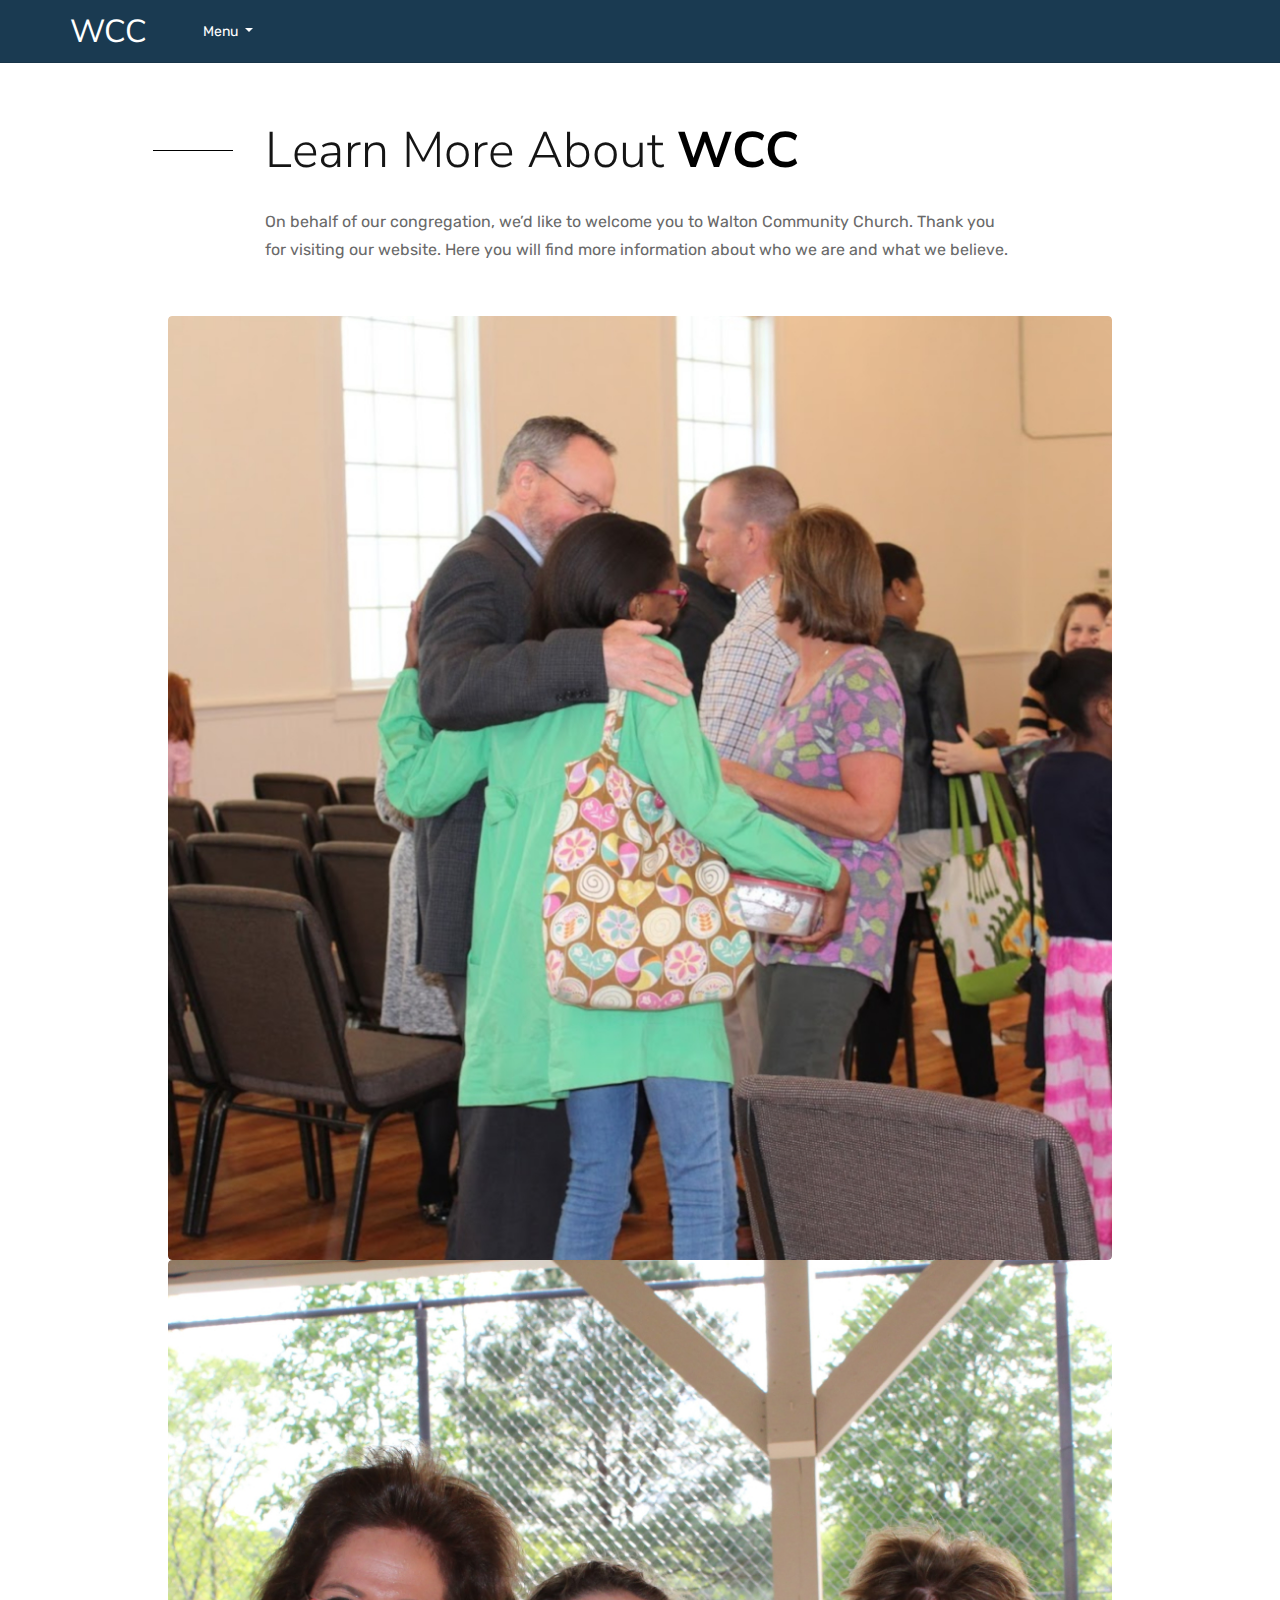
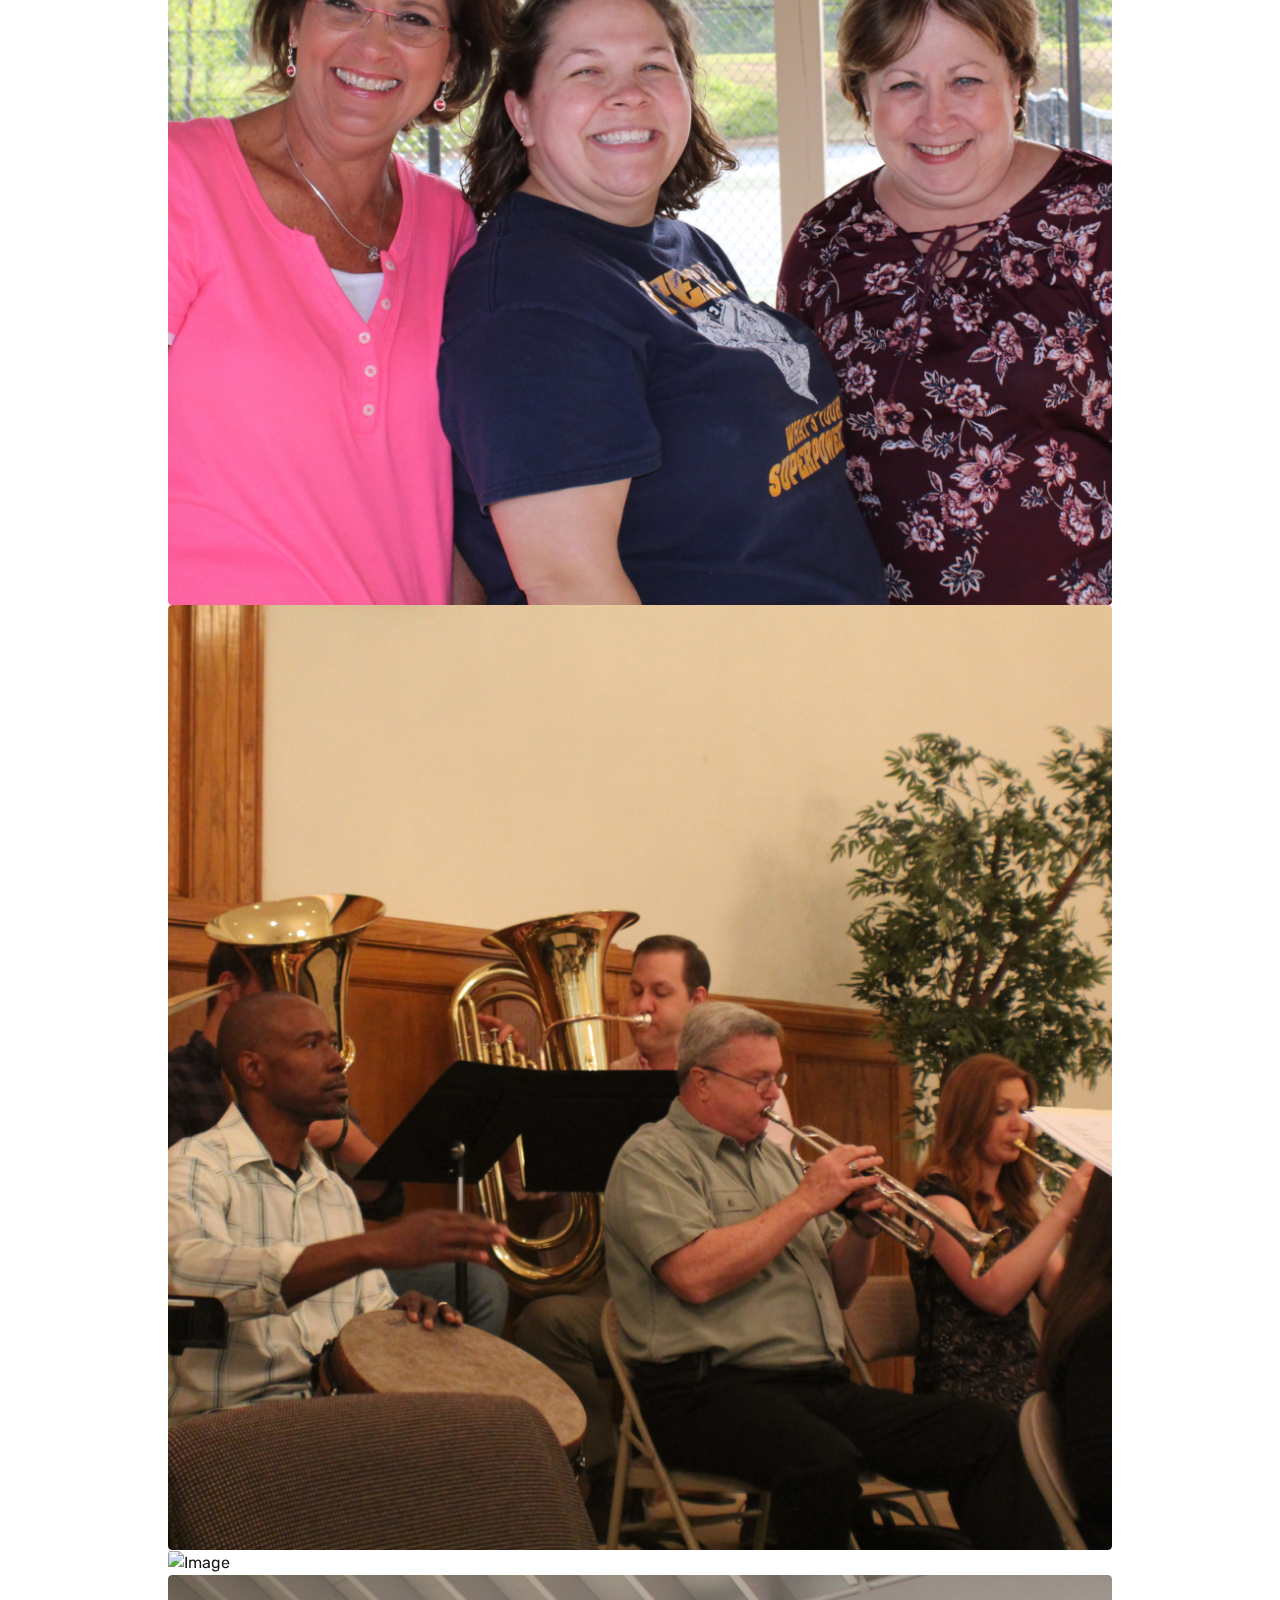
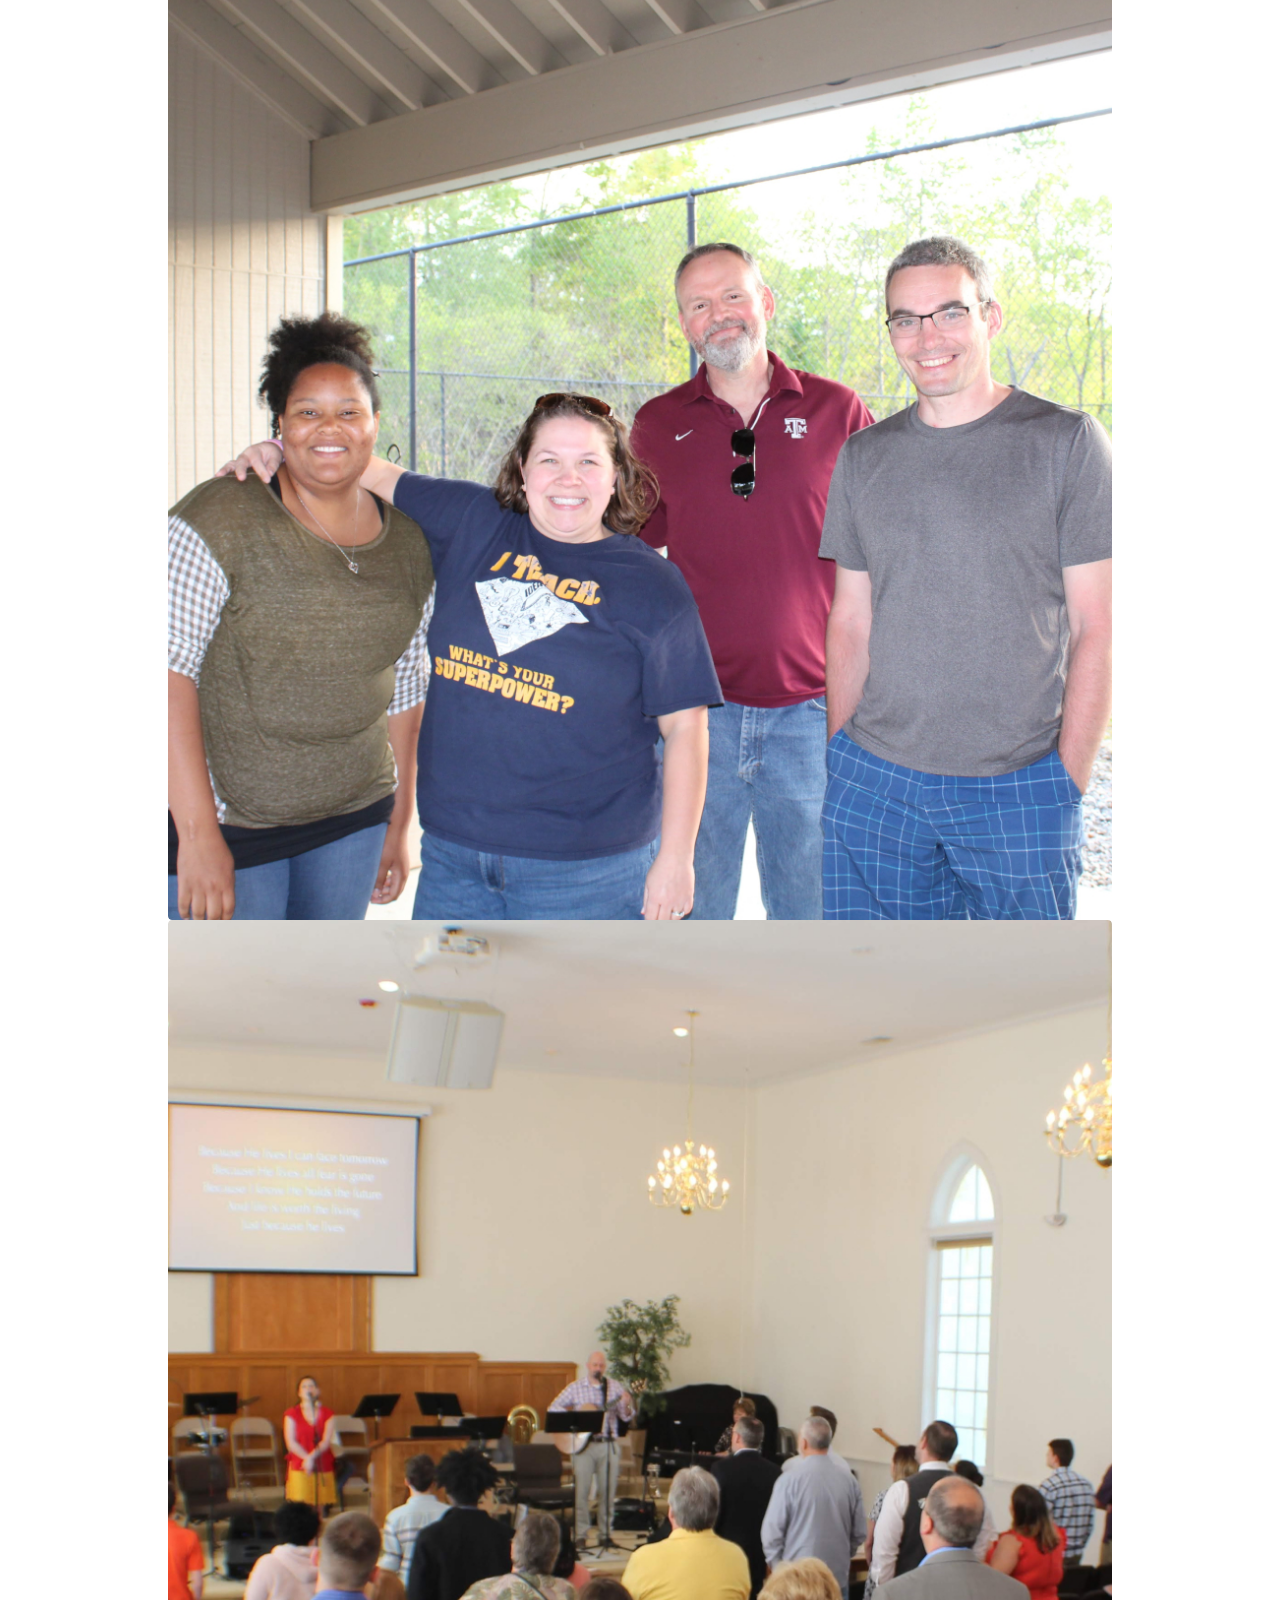
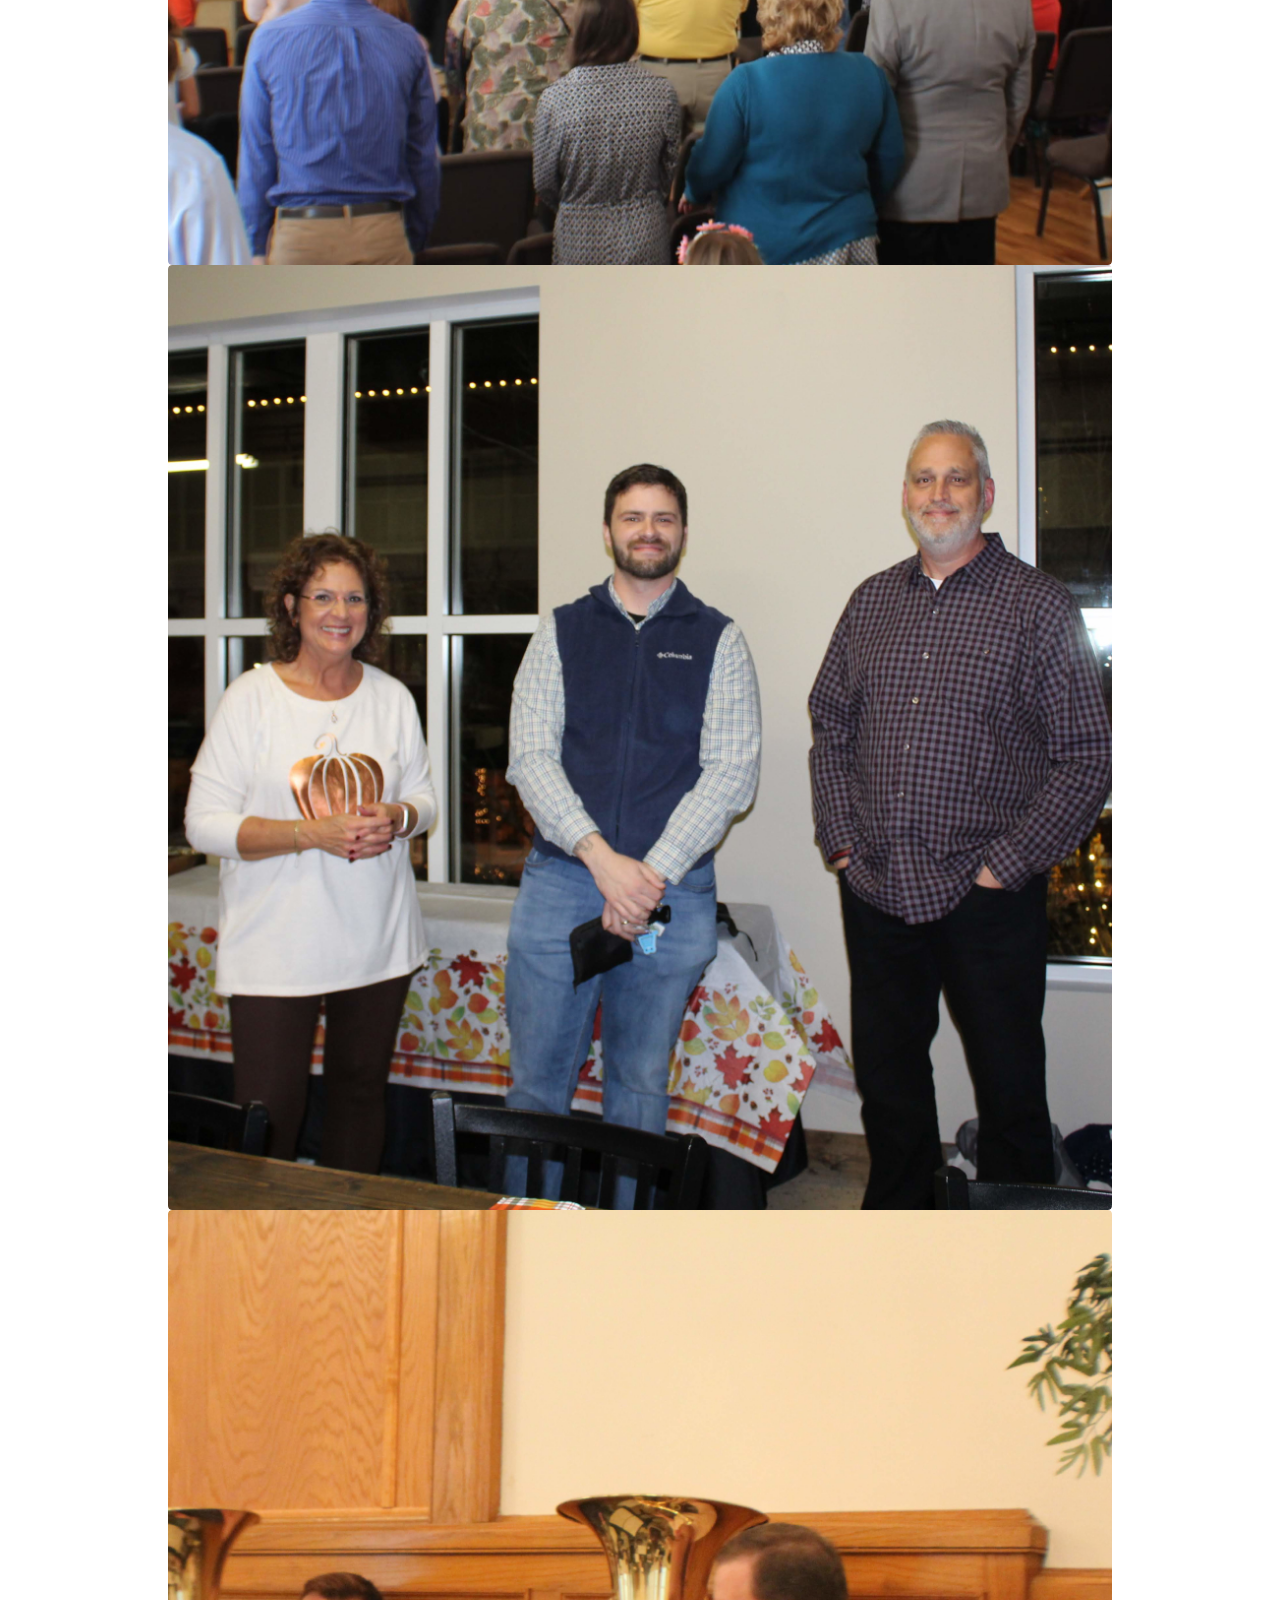
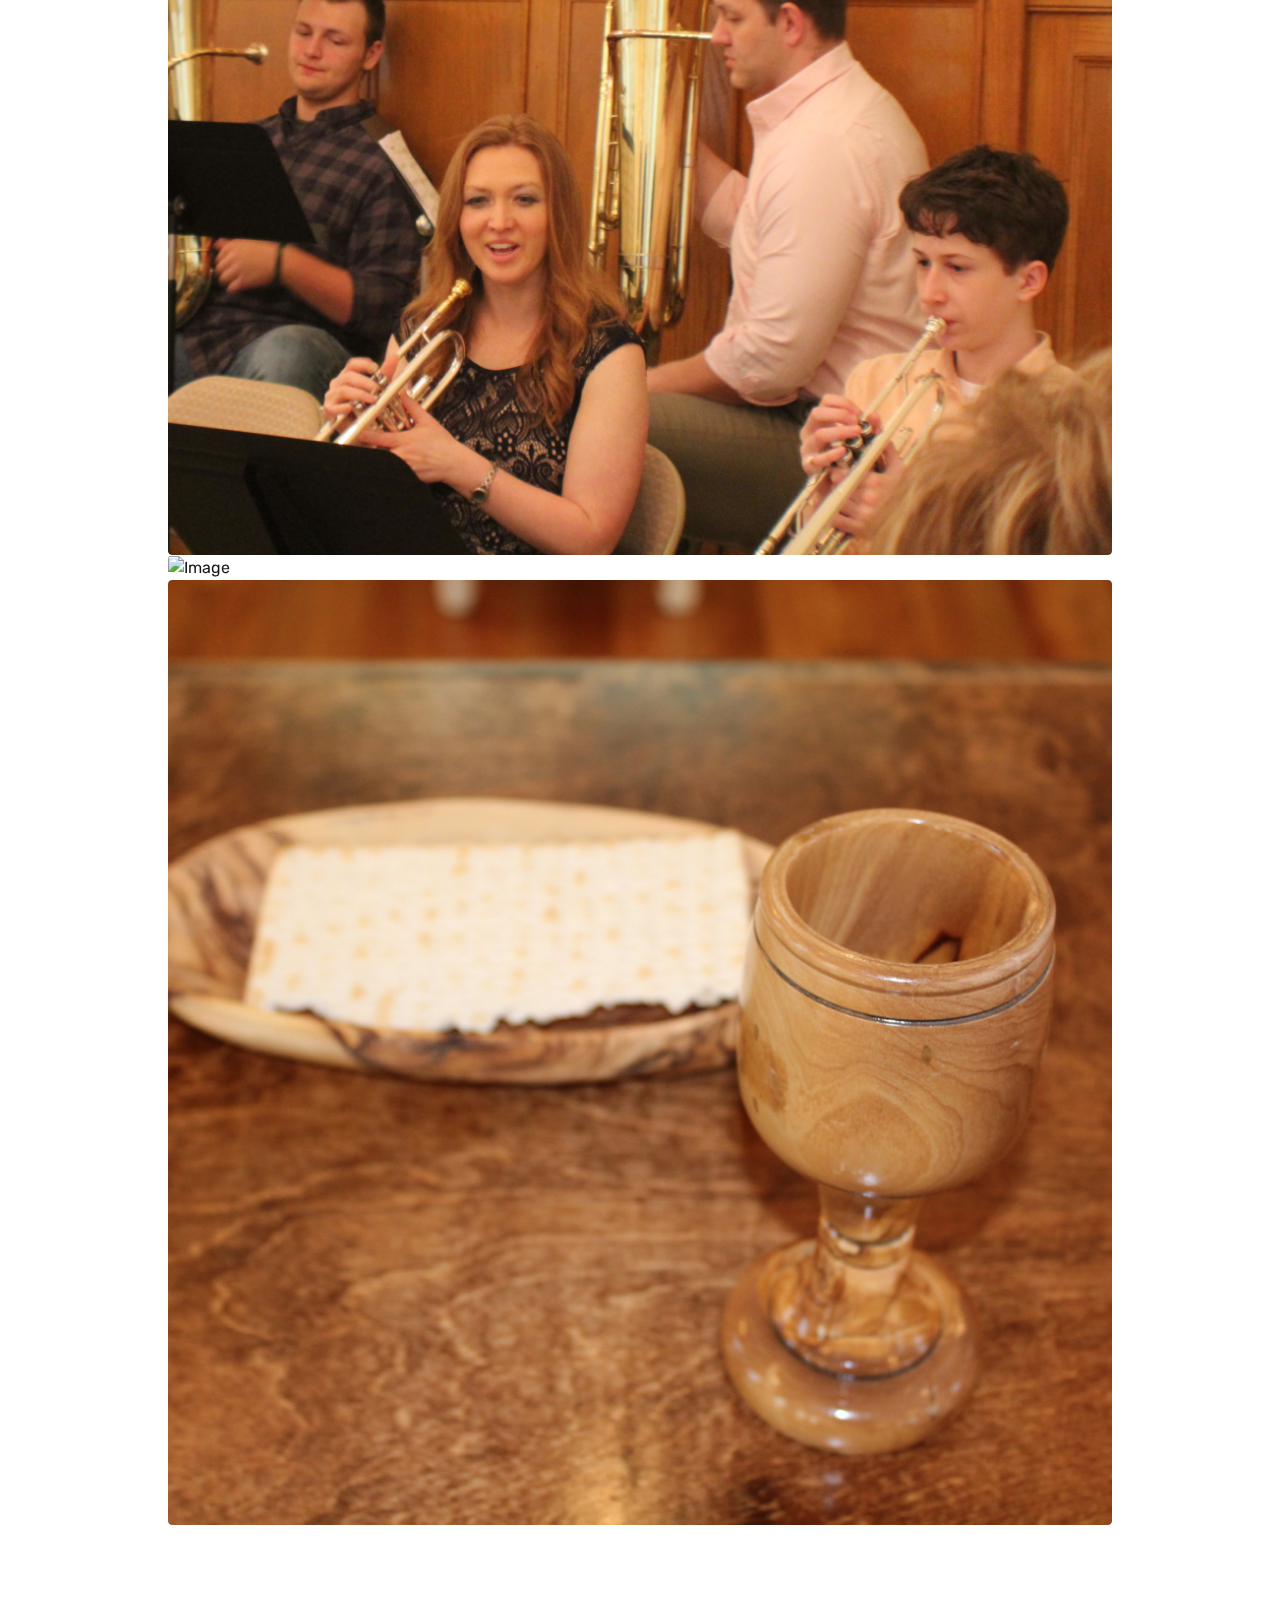
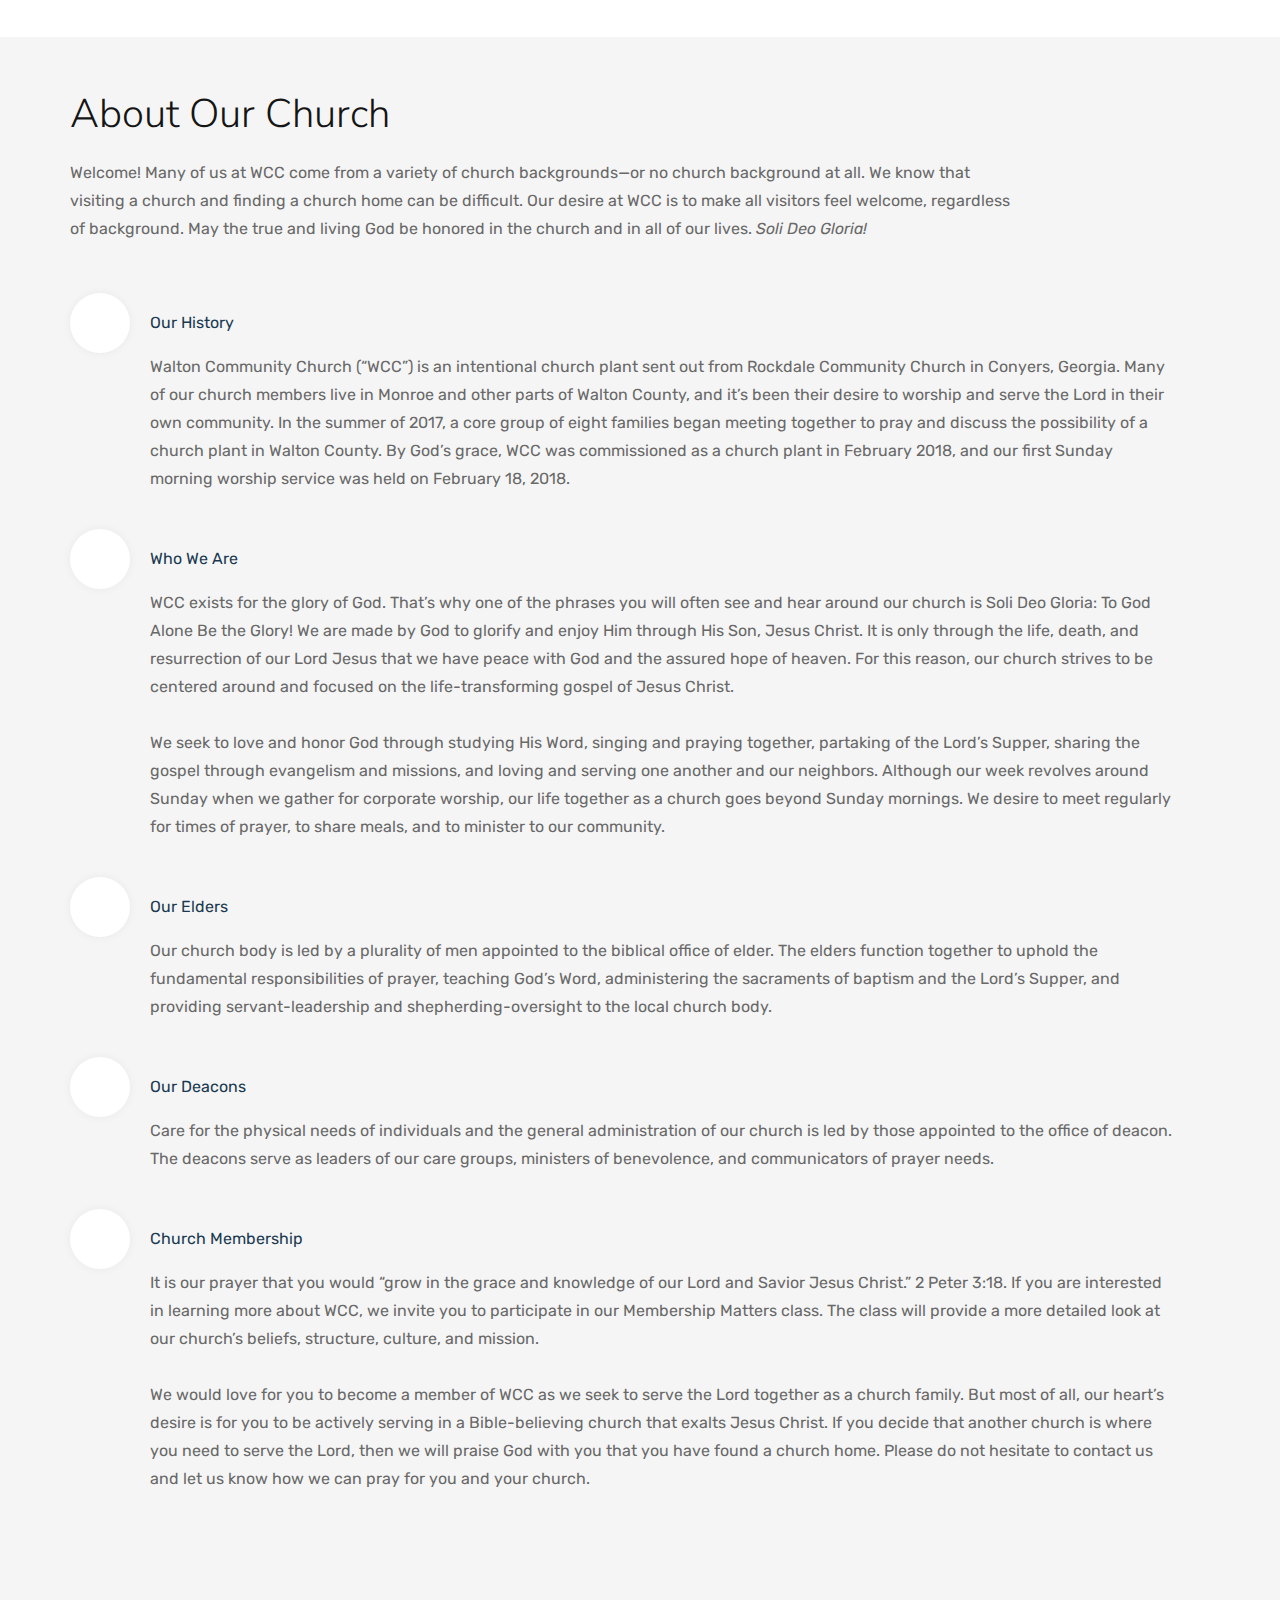
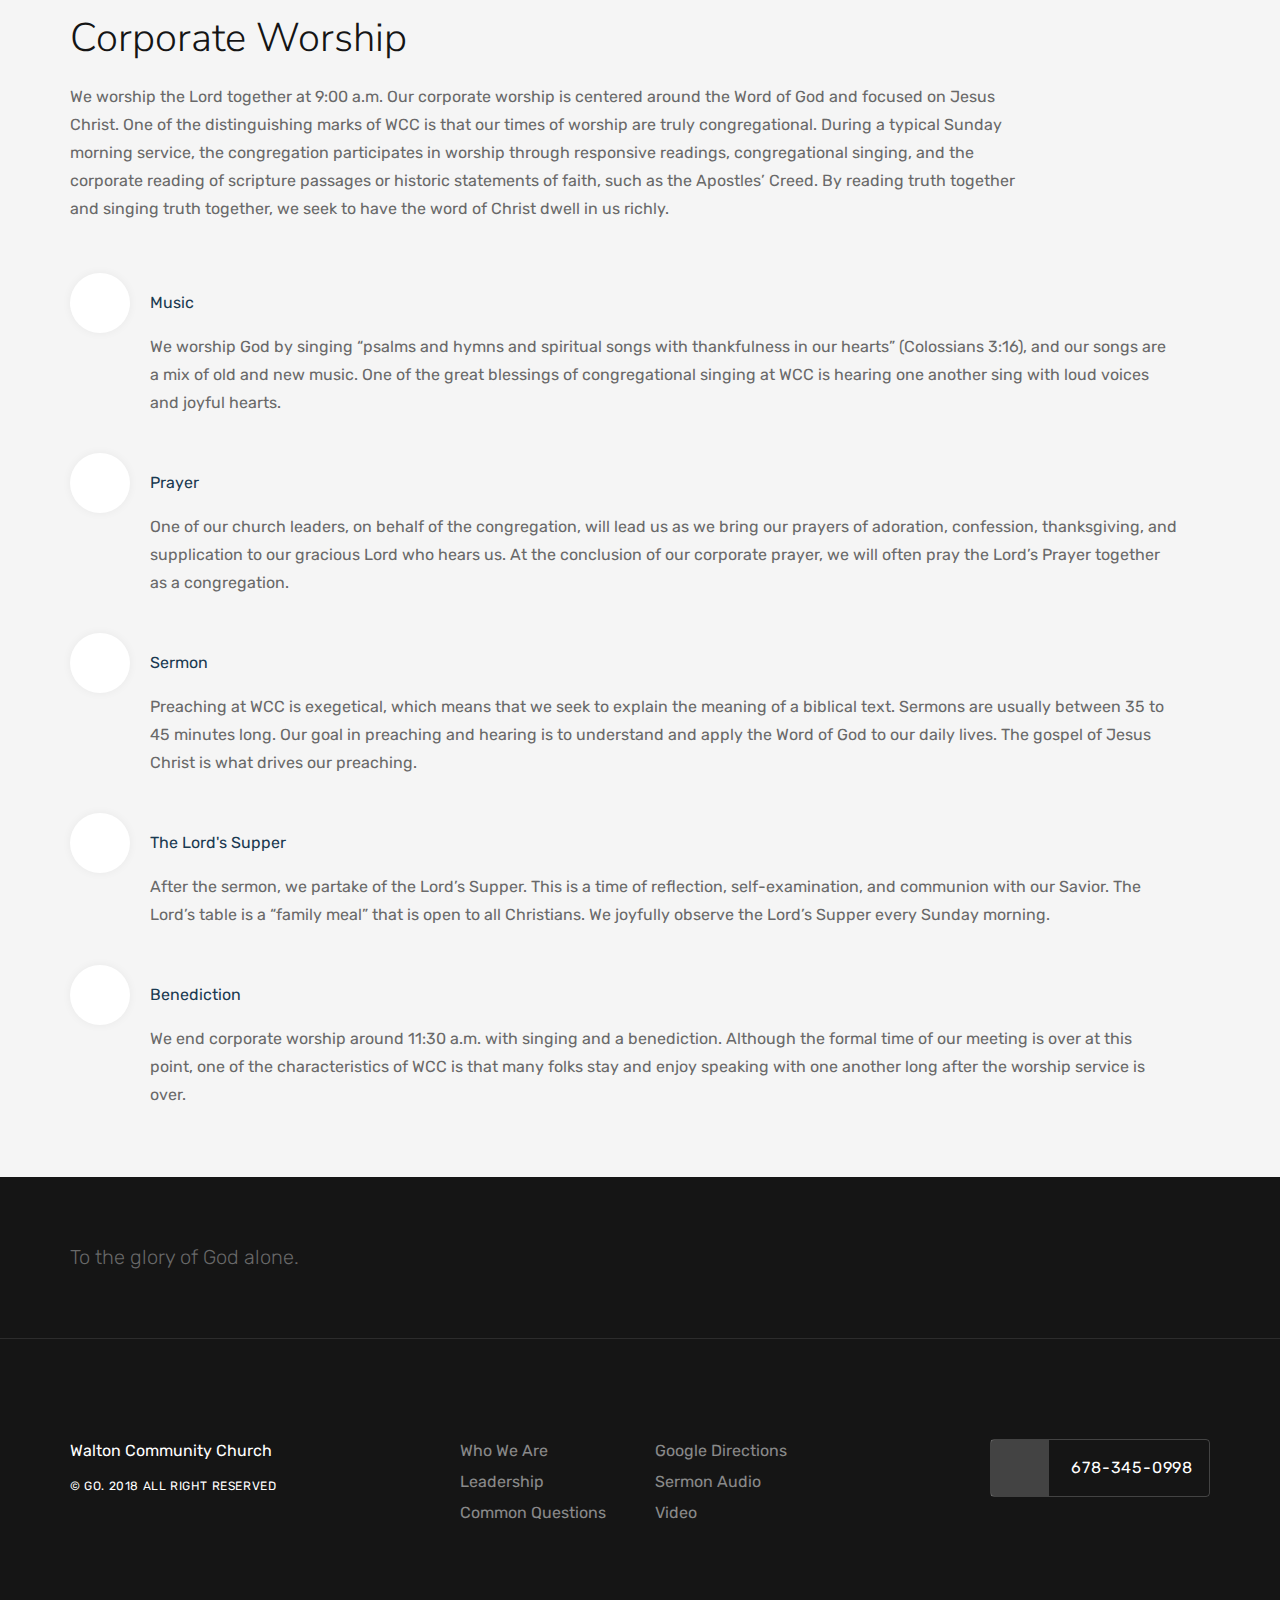
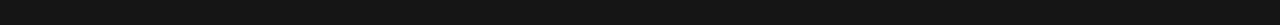
==== commit 638e2015: "remove home btn" ====
--- a/site/about.html
+++ b/site/about.html
@@ -16,16 +16,16 @@
         <div class="container">
             <nav class="navbar navbar-expand-lg navbar-dark">
                 <a class="navbar-brand" href="../index.html">
-                    <div class="" style="font-family: 'Playfair Display', serif; font-size: 32px;">WCC</div>
+                    <div class="" style="font-family: 'Nunito Sans', sans-serif; font-size: 32px;">WCC</div>
                 </a>
                 <button class="navbar-toggler" type="button" data-toggle="collapse" data-target="#navbarSupportedContent" aria-controls="navbarSupportedContent" aria-expanded="false" aria-label="Toggle navigation"><span class="burger"><span></span></span></button>
                 <div class="collapse navbar-collapse" id="navbarSupportedContent">
                     <ul class="navbar-nav align-items-center mr-auto">
-                        <li class="nav-item">
+                        <!--<li class="nav-item">
                             <a class="nav-link" href="../index.html" role="button">
                                 Home
                             </a>
-                        </li>
+                        </li>-->
                         <li class="nav-item dropdown">
                             <a class="nav-link dropdown-toggle" href="#" id="navbarDropdown" role="button" data-toggle="dropdown" aria-haspopup="true" aria-expanded="false">
                                 Menu
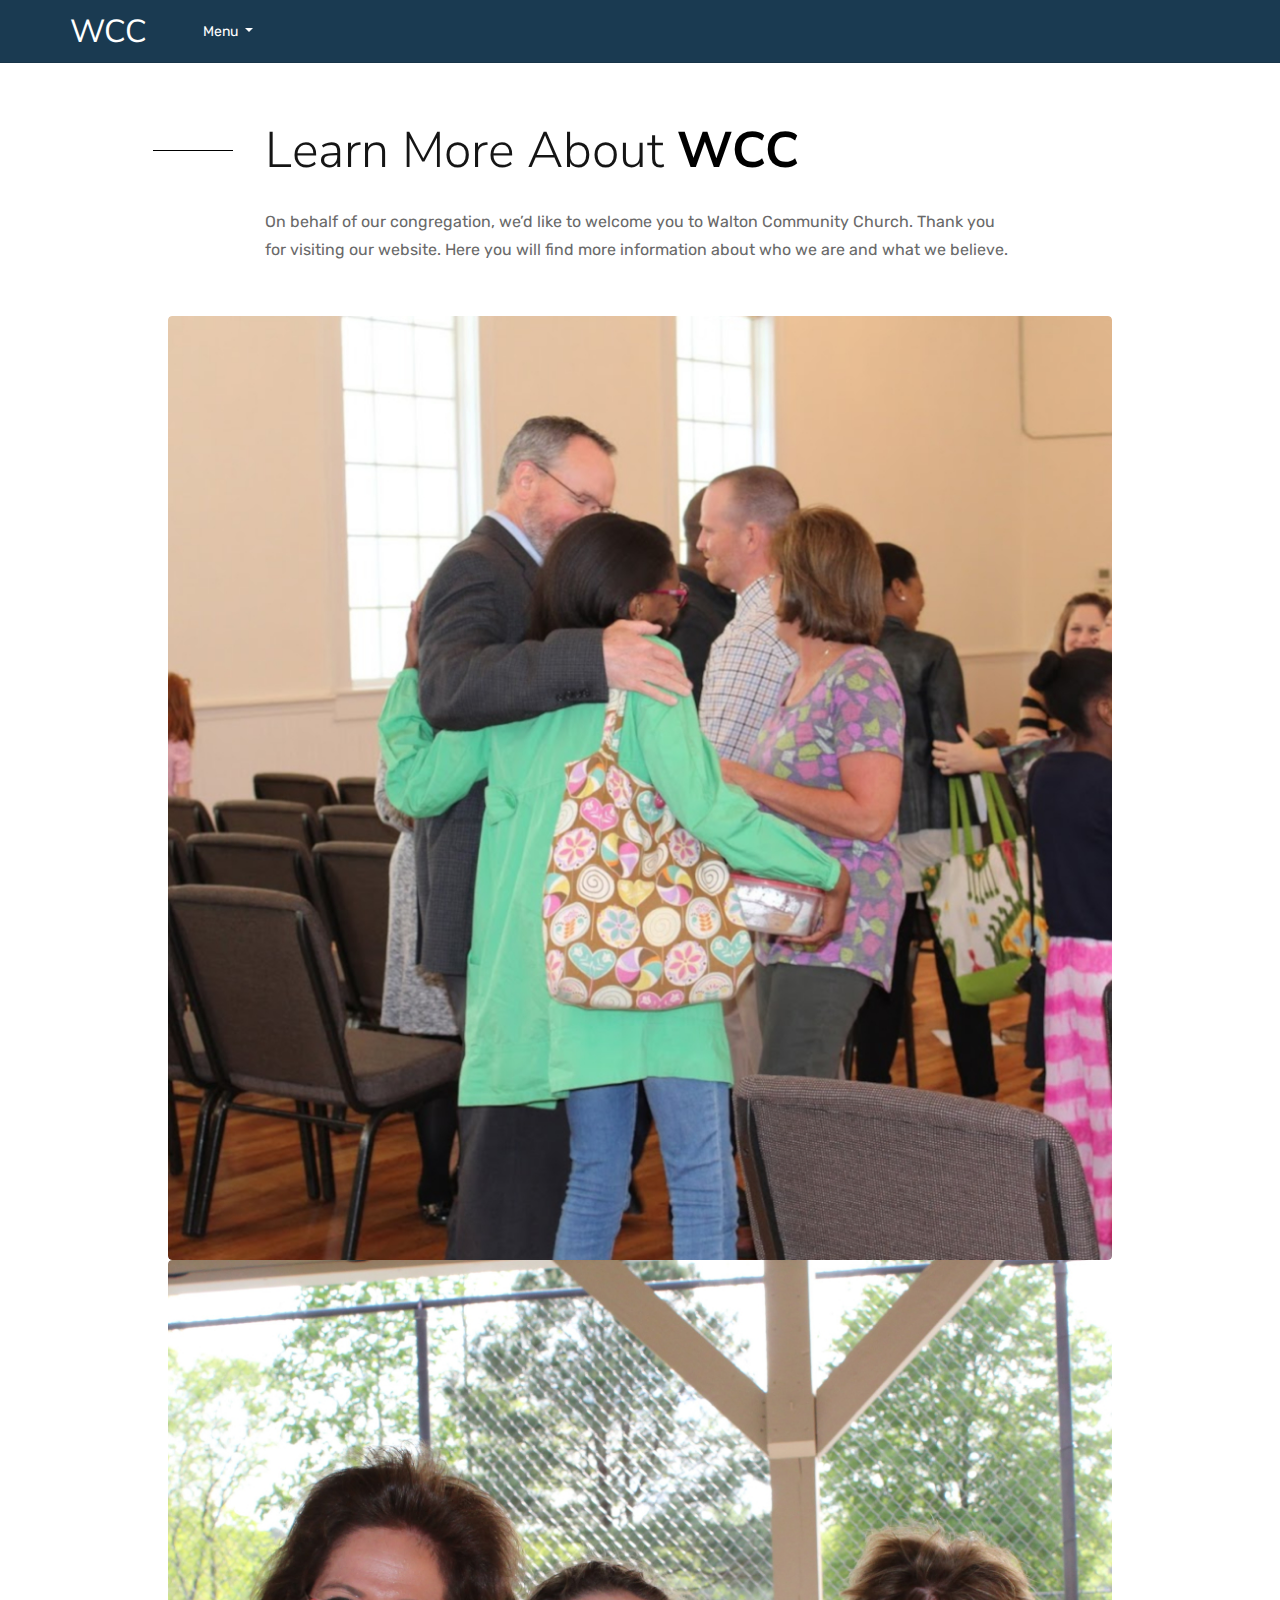
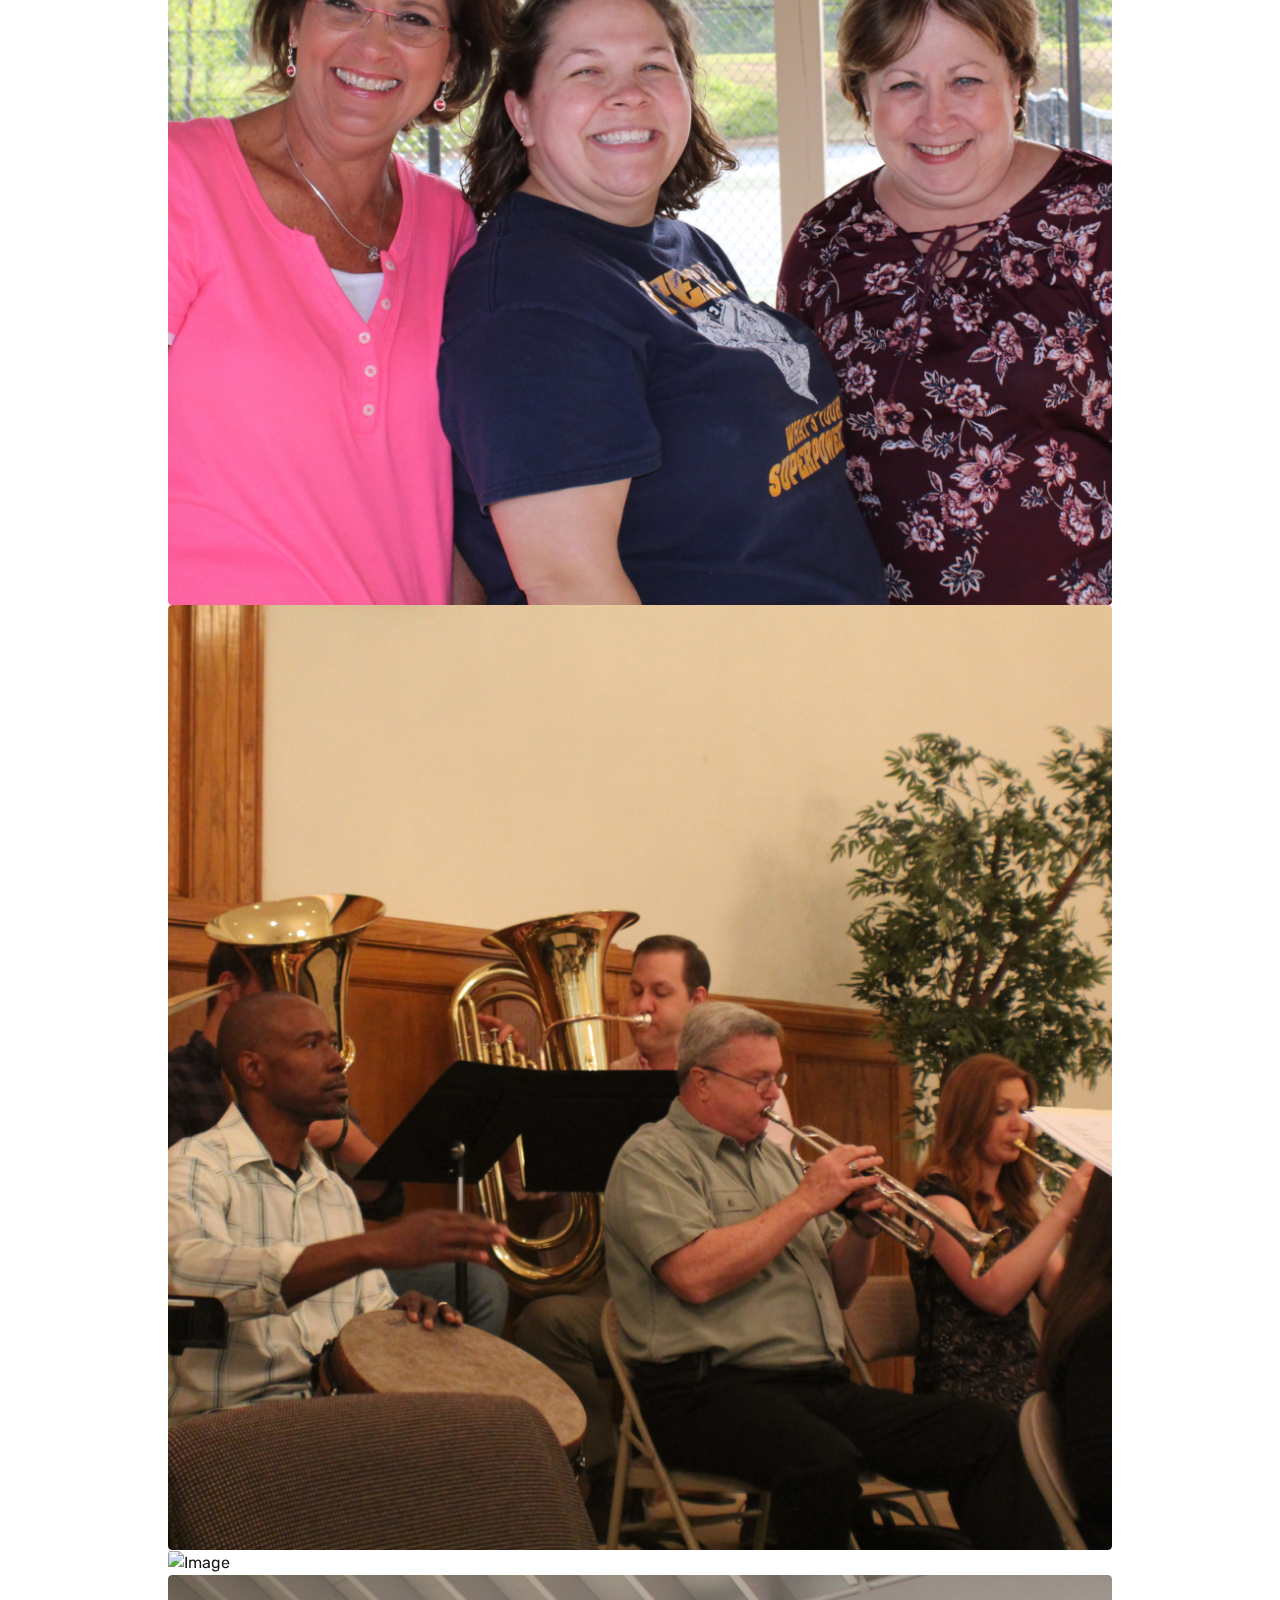
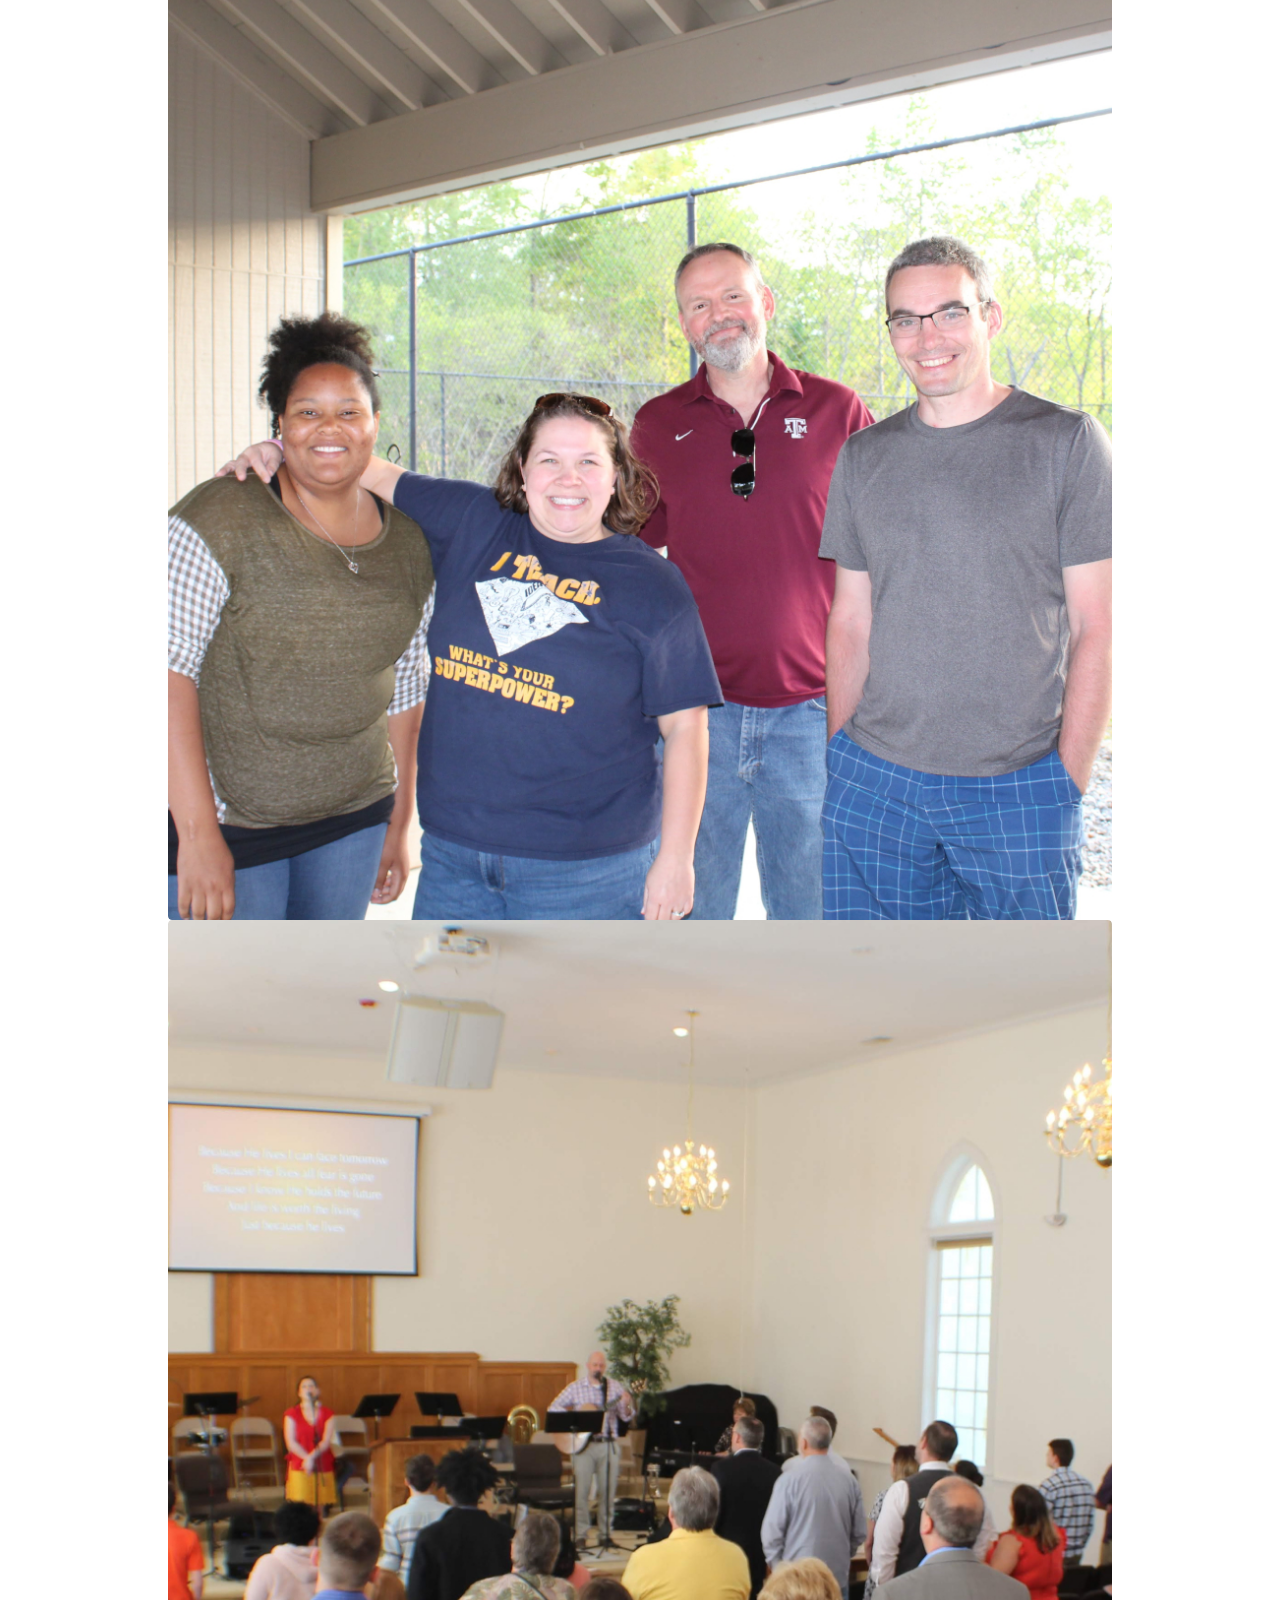
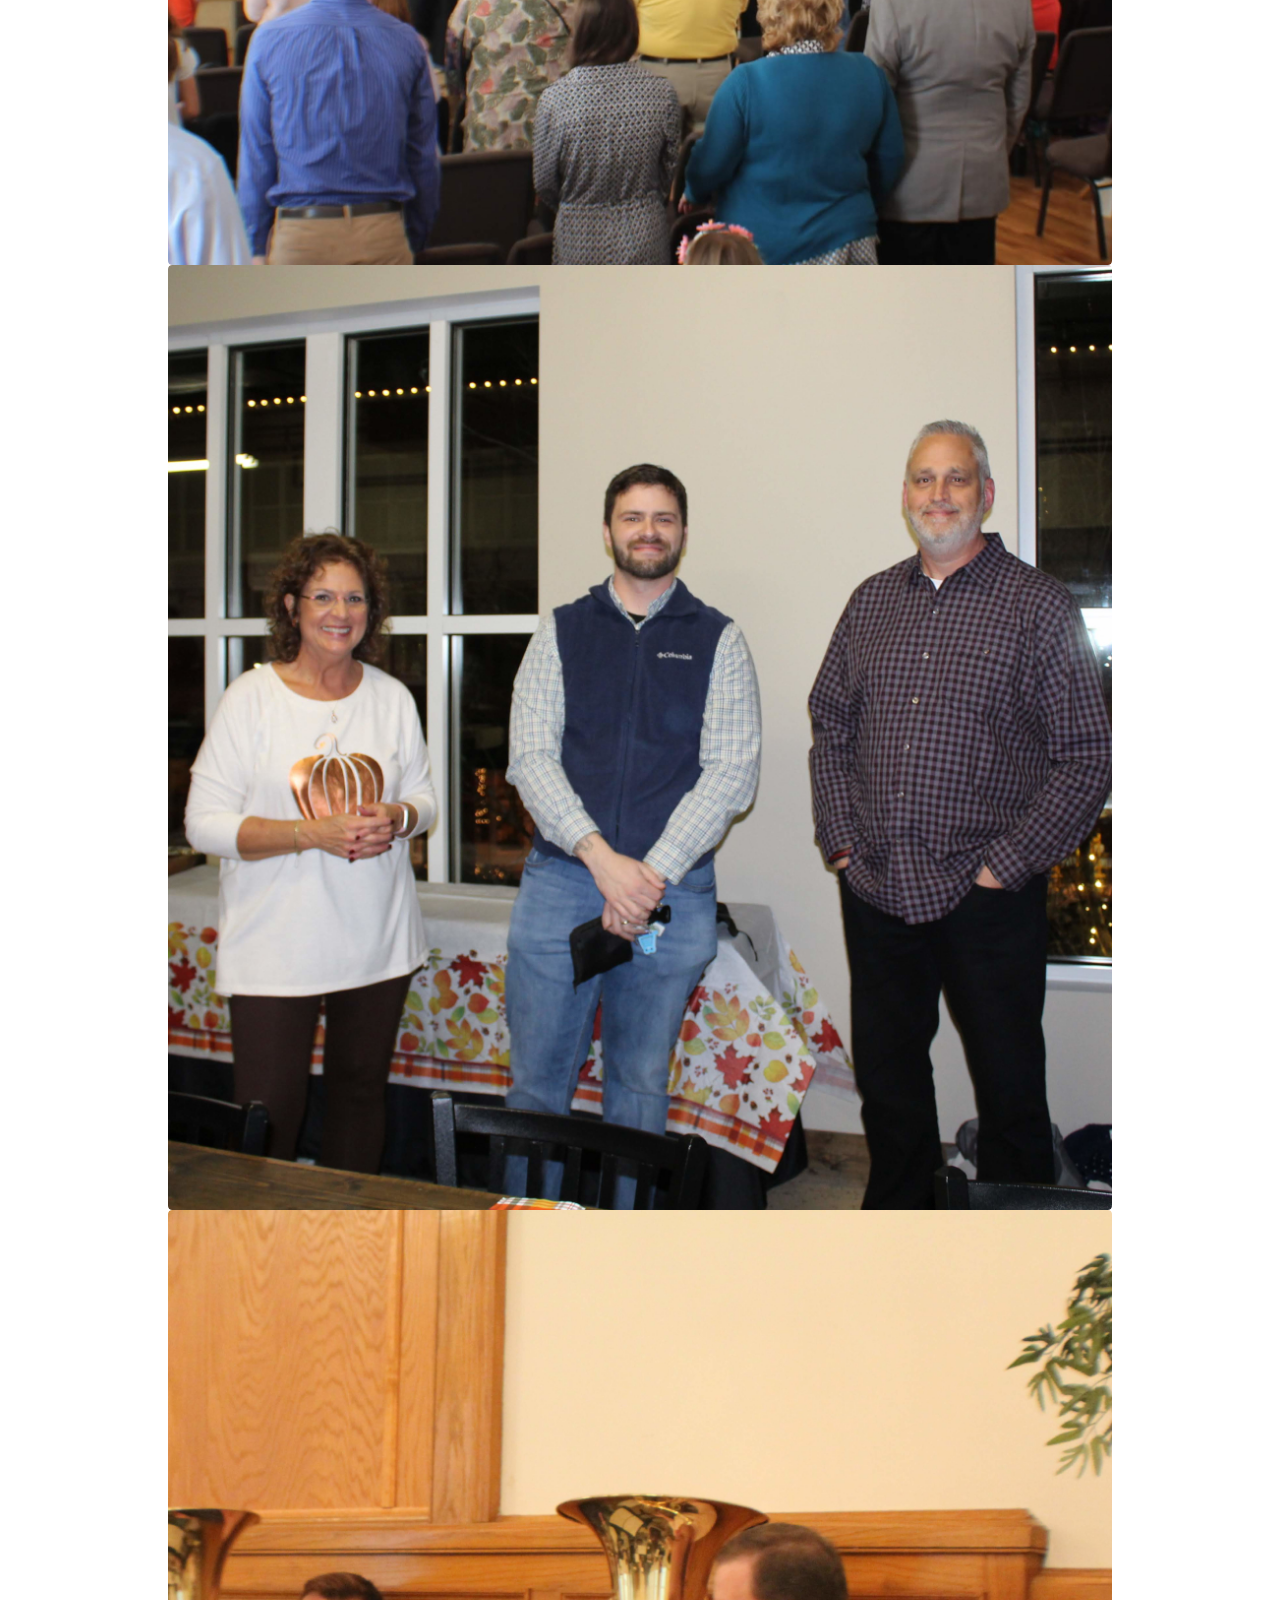
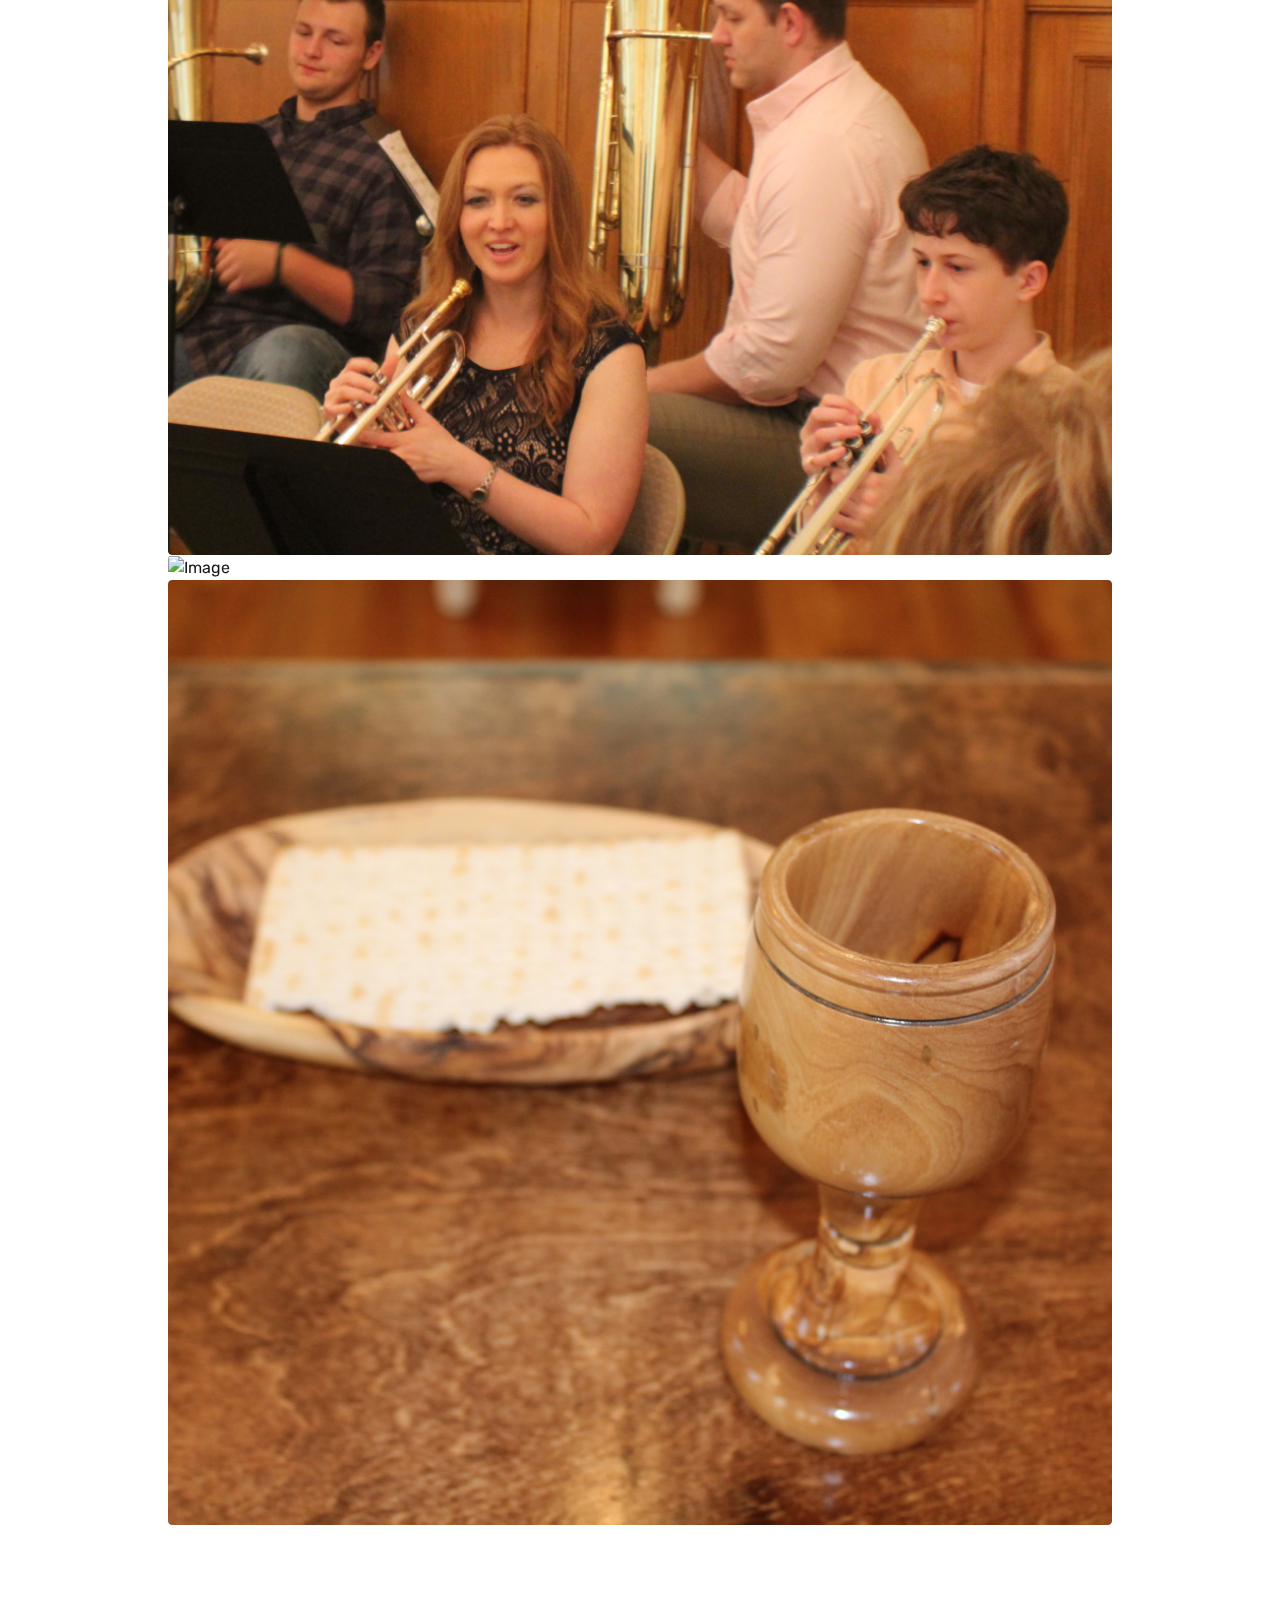
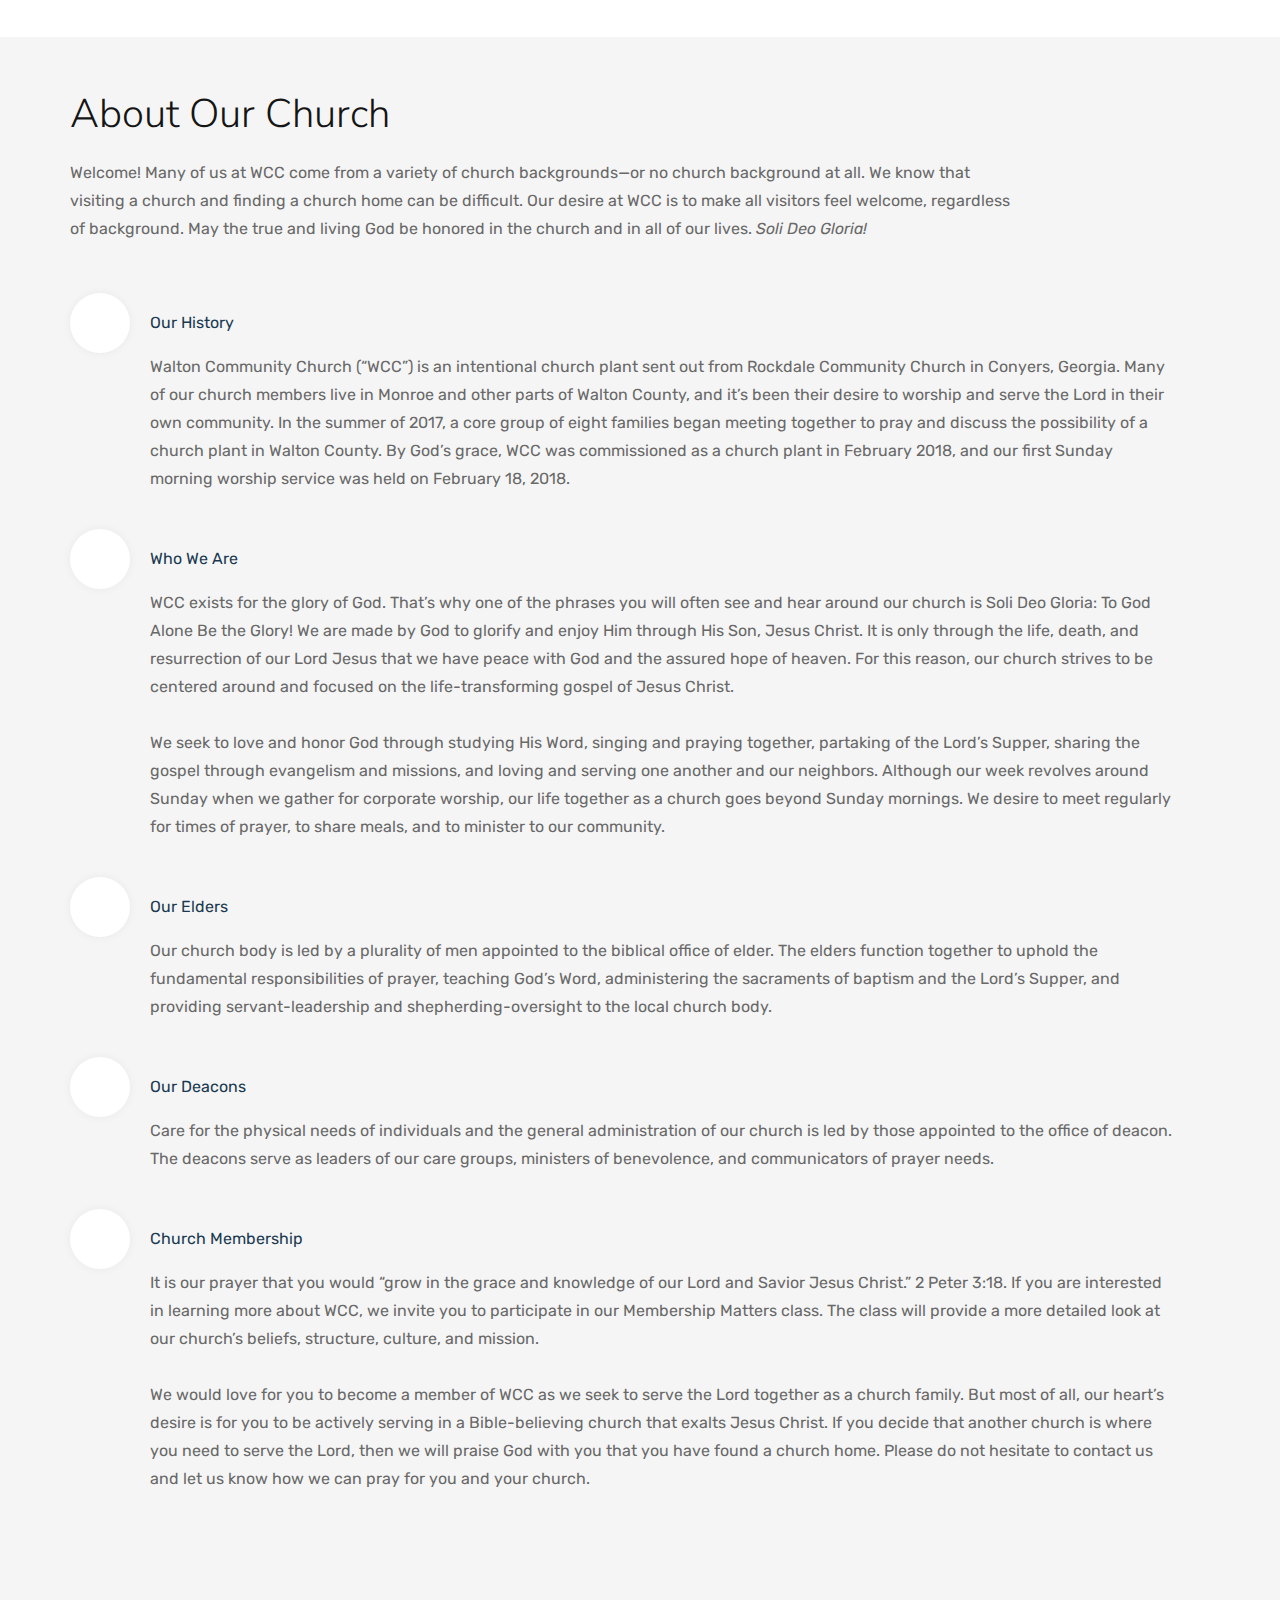
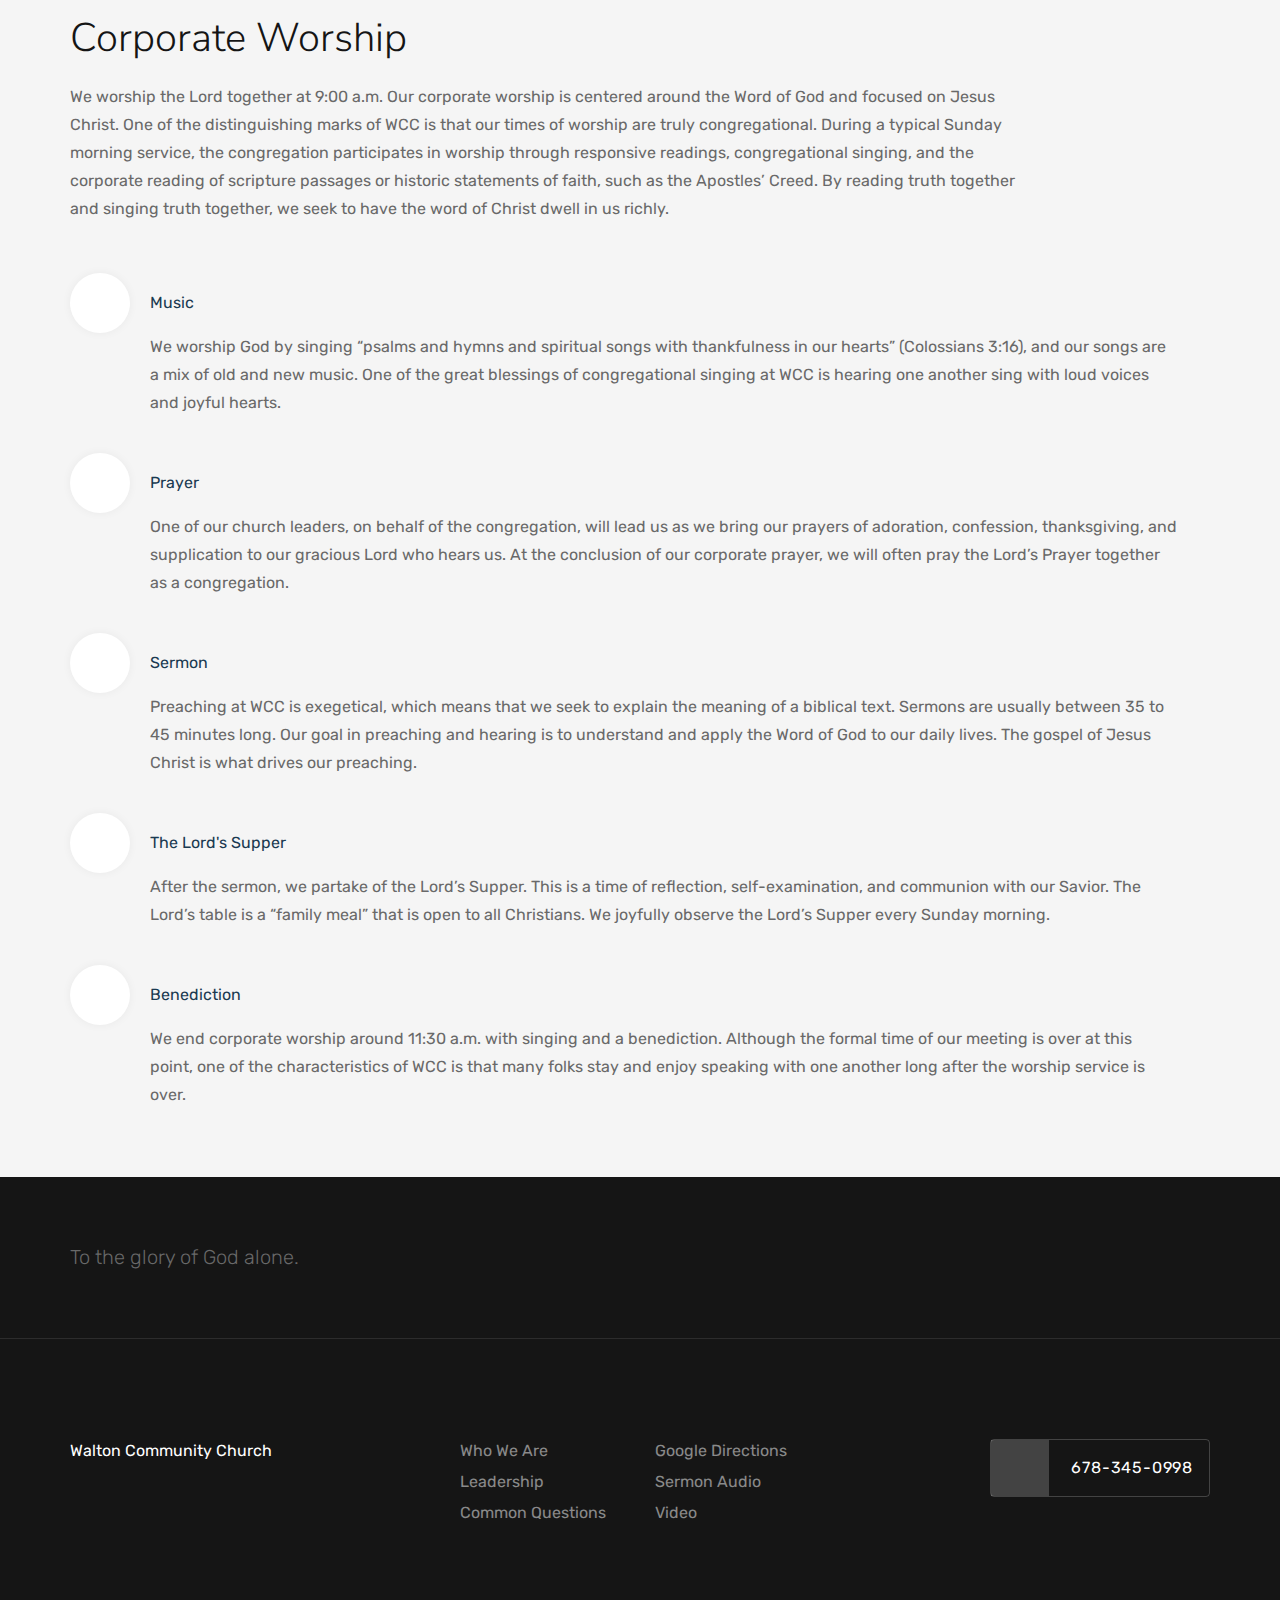
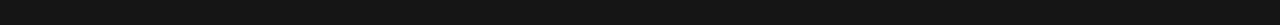
==== commit 69328182: "Update about.html" ====
--- a/site/about.html
+++ b/site/about.html
@@ -15,7 +15,7 @@
     <header class="header-sticky header-dark">
         <div class="container">
             <nav class="navbar navbar-expand-lg navbar-dark">
-                <a class="navbar-brand" href="../index.html">
+                <a class="navbar-brand" href="/">
                     <div class="" style="font-family: 'Nunito Sans', sans-serif; font-size: 32px;">WCC</div>
                 </a>
                 <button class="navbar-toggler" type="button" data-toggle="collapse" data-target="#navbarSupportedContent" aria-controls="navbarSupportedContent" aria-expanded="false" aria-label="Toggle navigation"><span class="burger"><span></span></span></button>
@@ -60,6 +60,10 @@
                                     <span>Facebook</span>
                                     <p>Check out our Facebook page.</p>
                                 </a>
+                                <div class="dropdown-divider"></div>
+                                <a class="dropdown-item" href="https://waltoncommunitychurch.churchcenter.com/giving" target="_blank">
+                                    <span>Give Online</span>
+                                </a>
                             </div>
                         </li>
                     </ul>
@@ -288,7 +292,7 @@
                     <div class="d-block mb-1">
                         Walton Community Church
                     </div>
-                    <span class="copyright-text">&copy; GO. 2018 All Right Reserved</span>
+
                 </div>
                 <div class="col col-lg-2">
                     <ul class="list-group list-group-minimal">
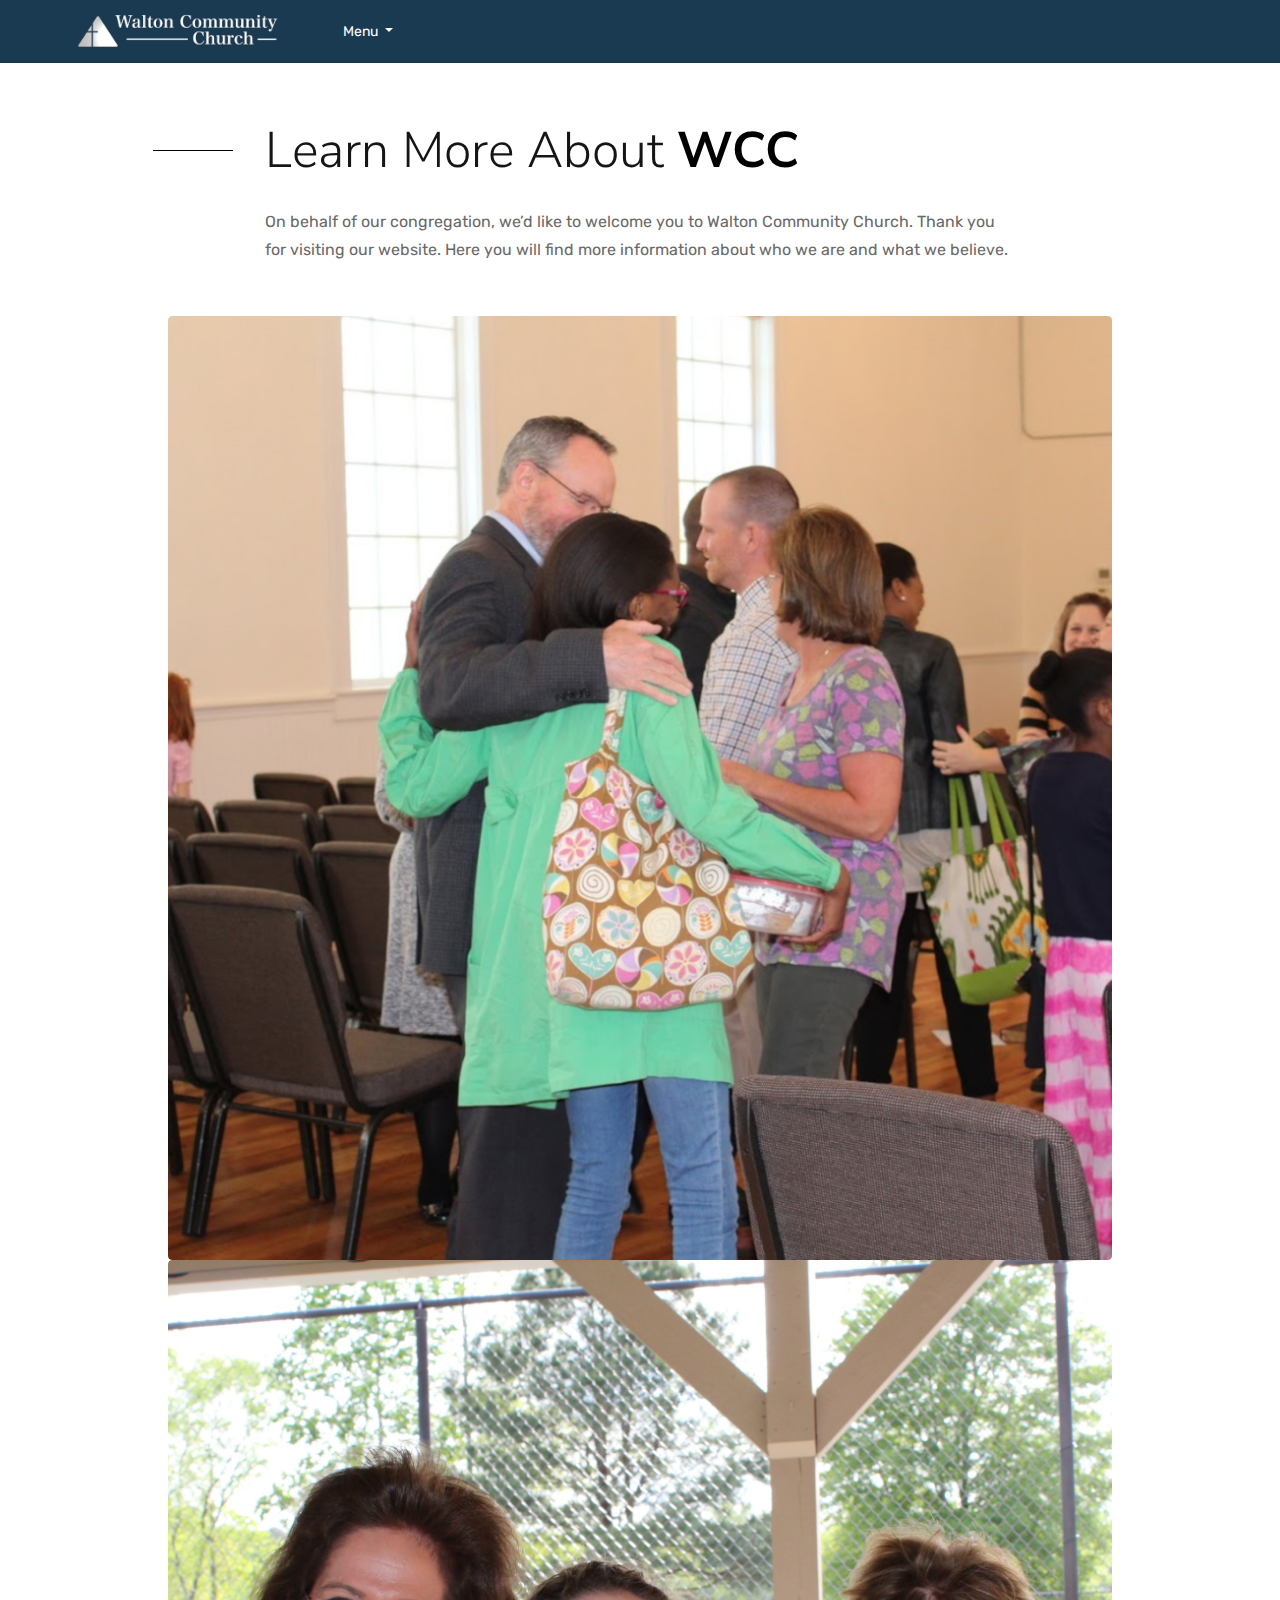
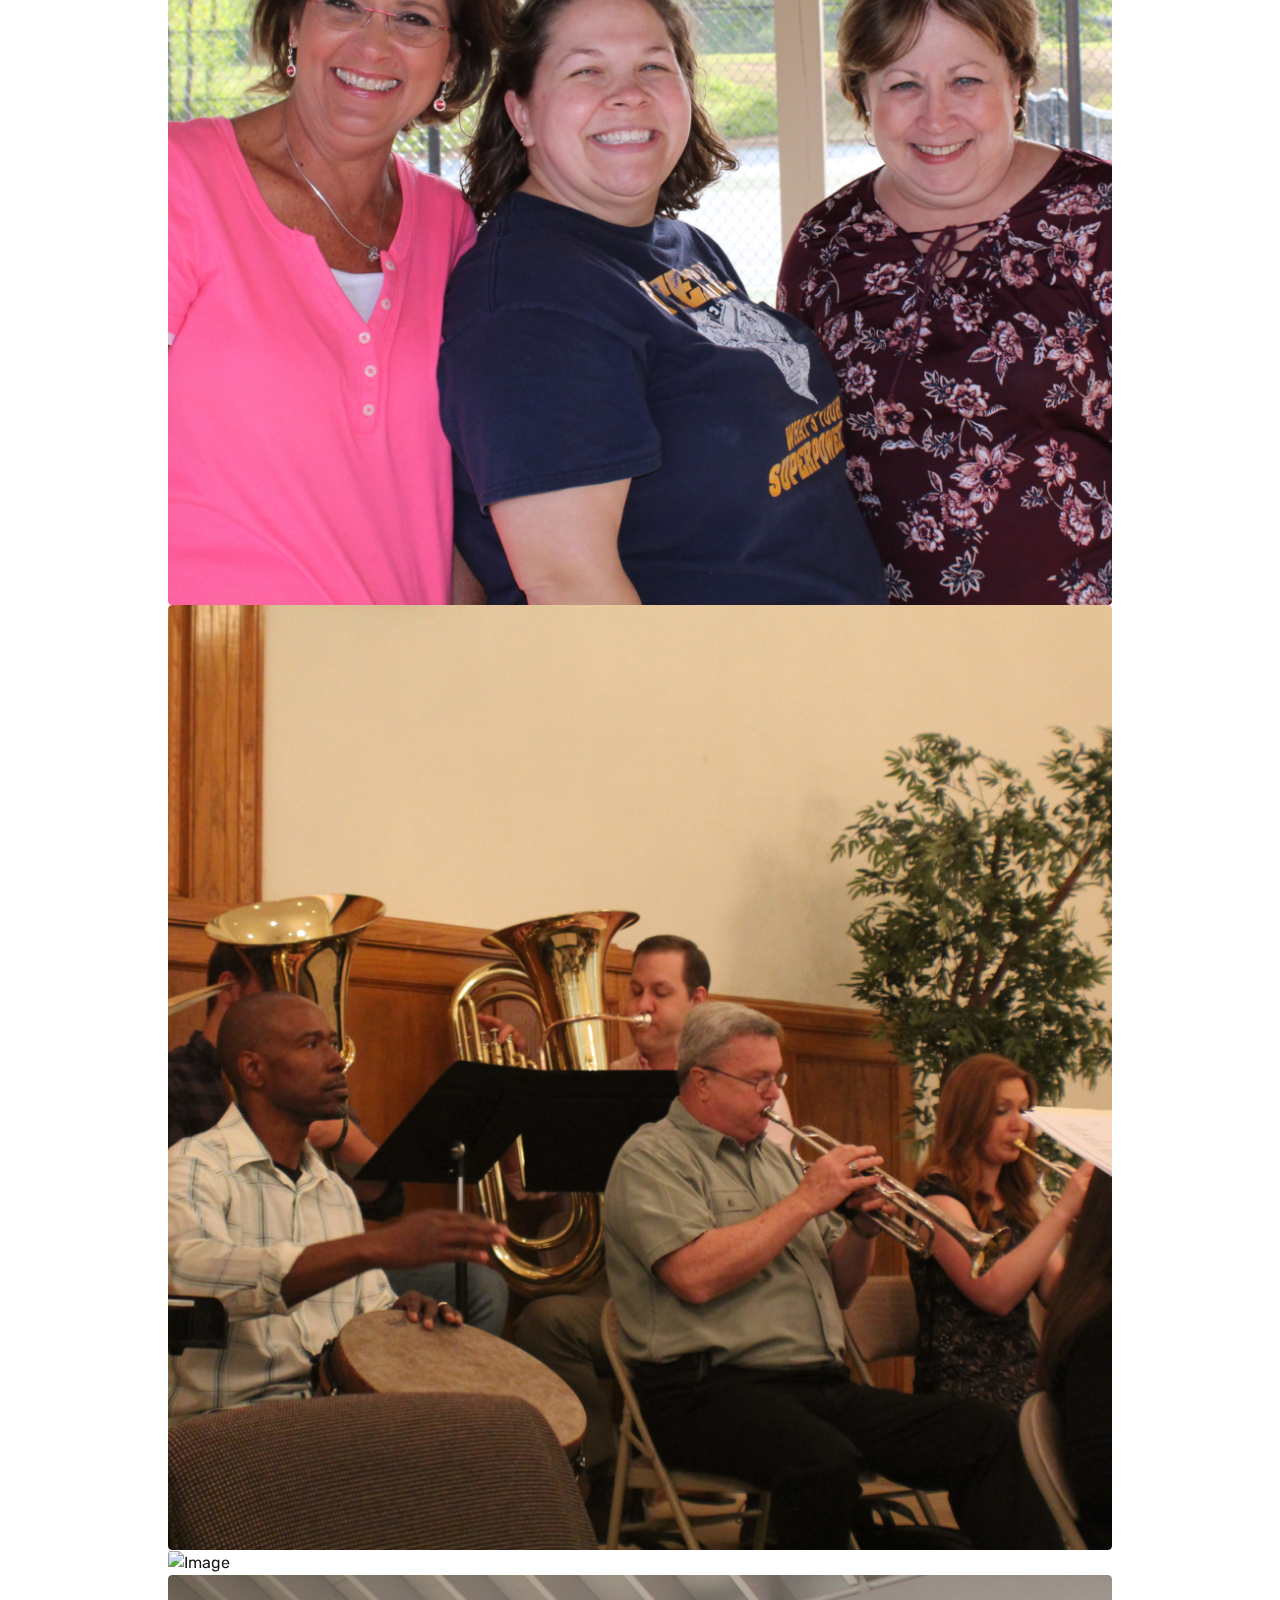
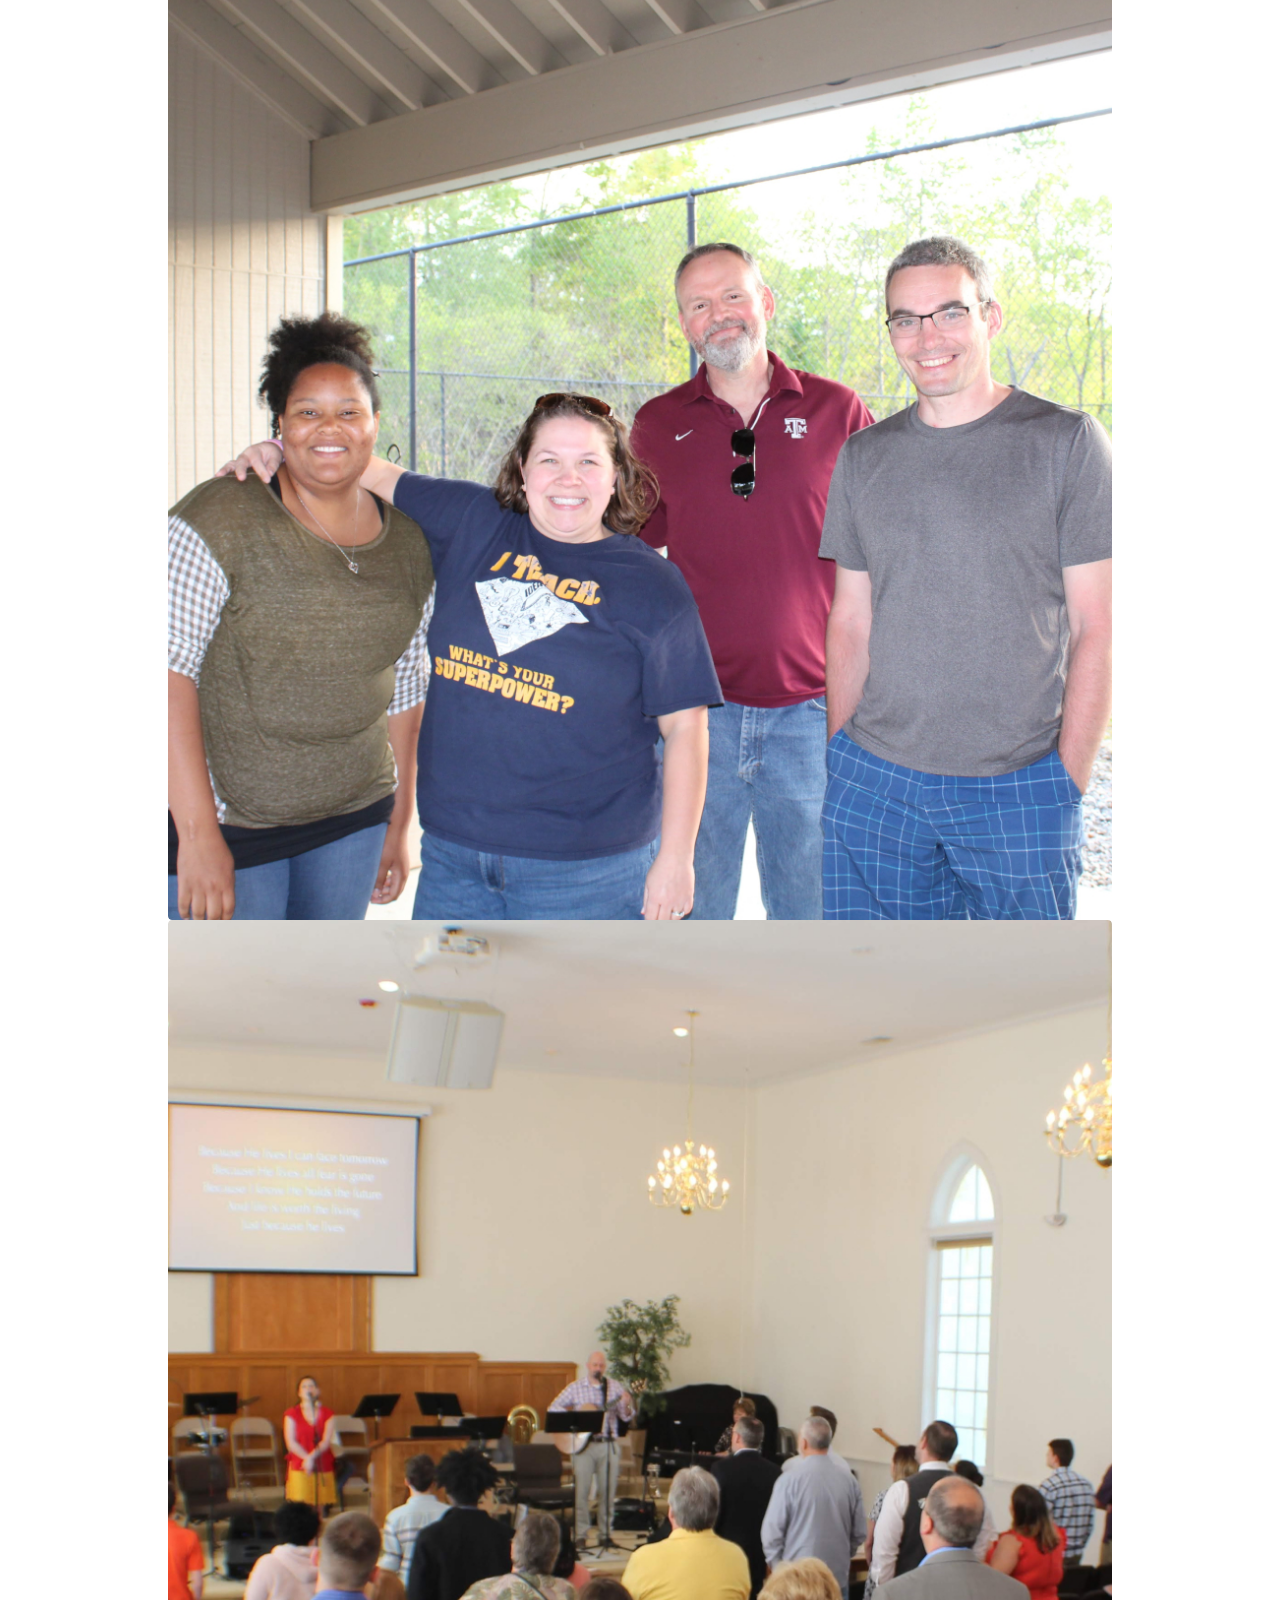
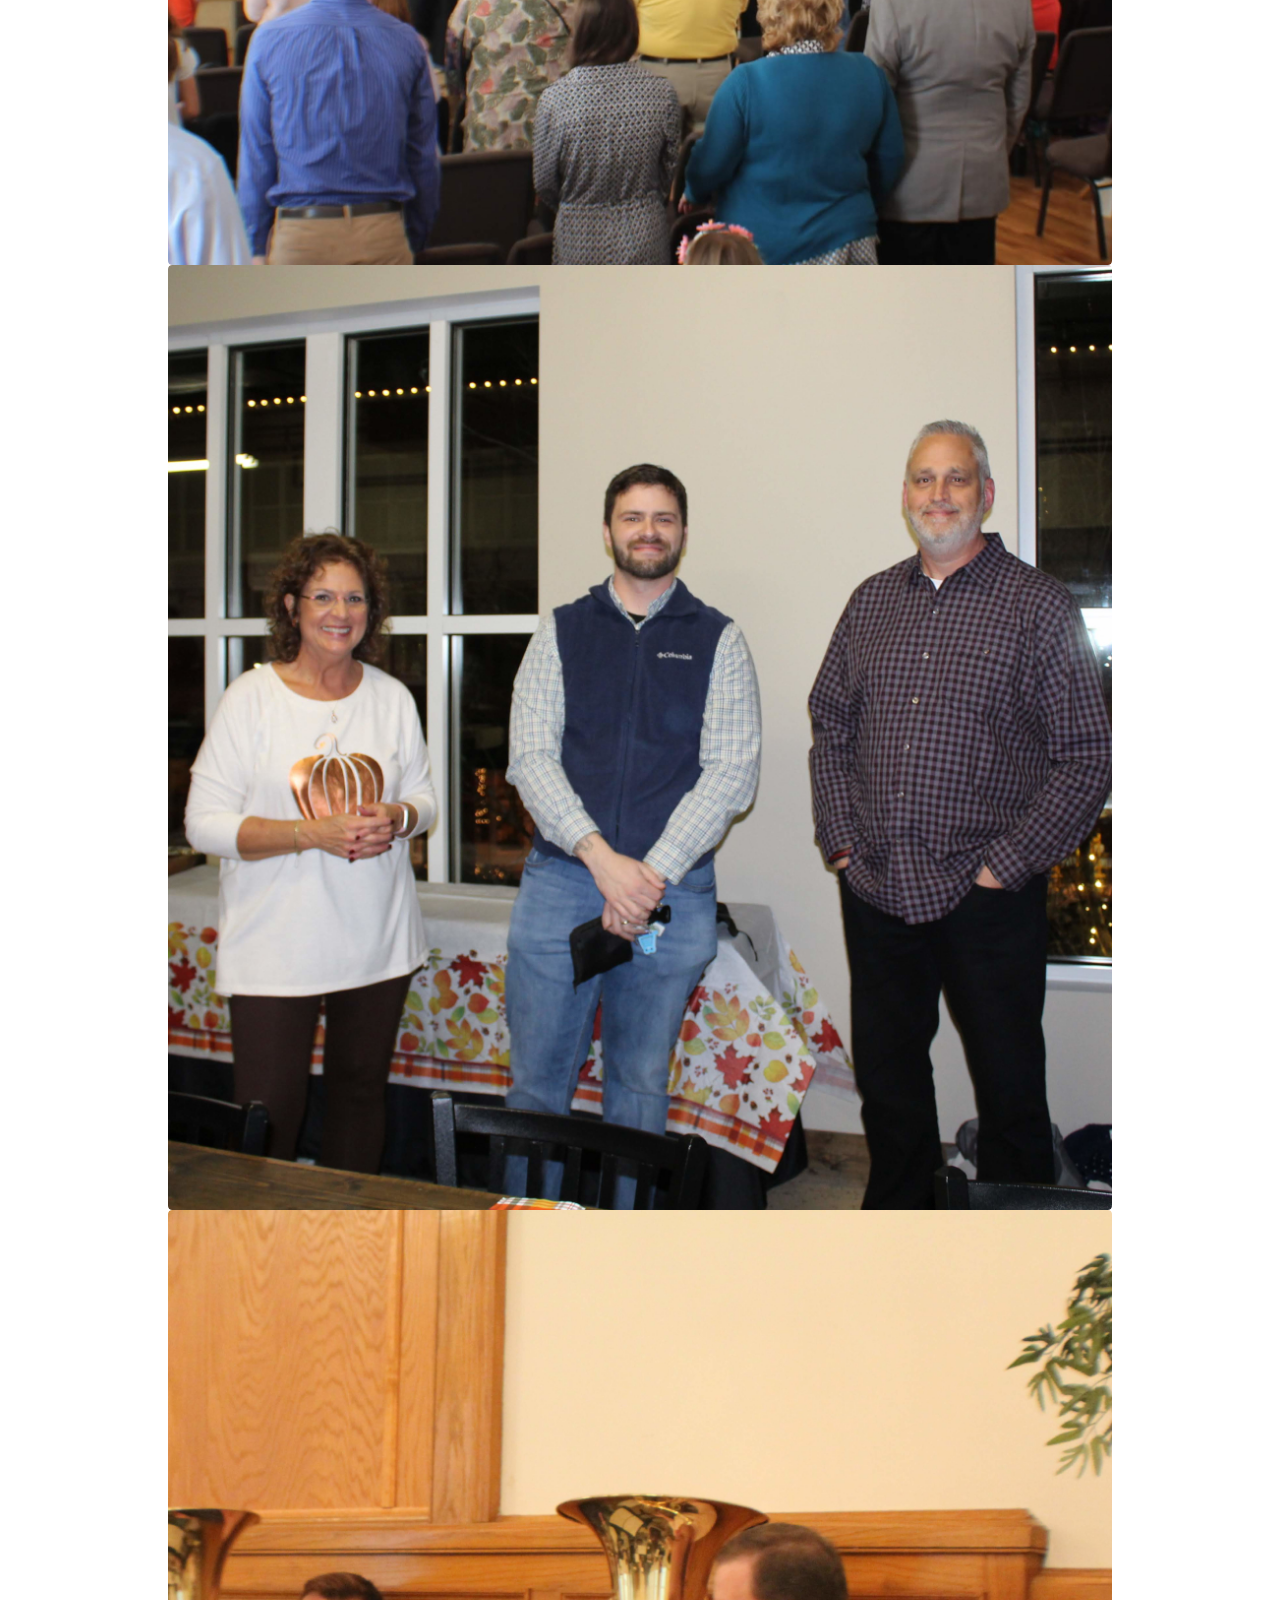
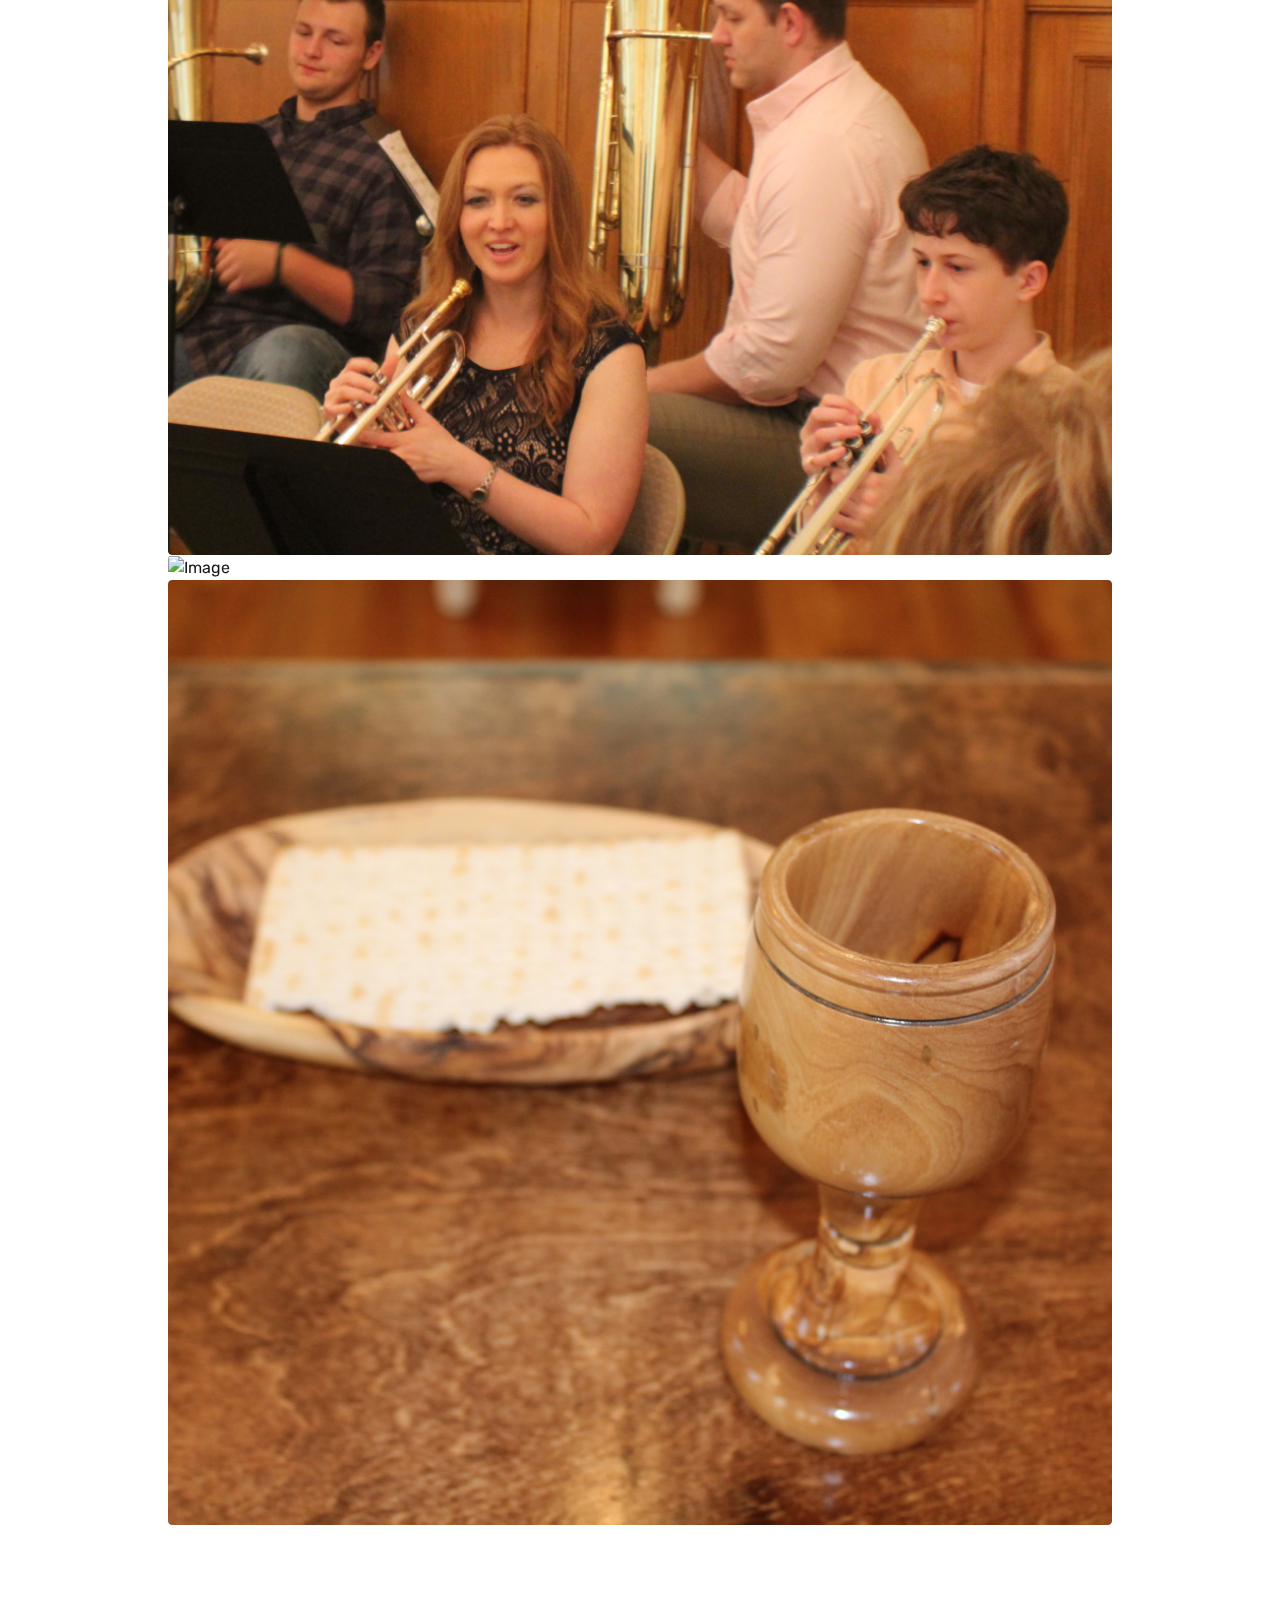
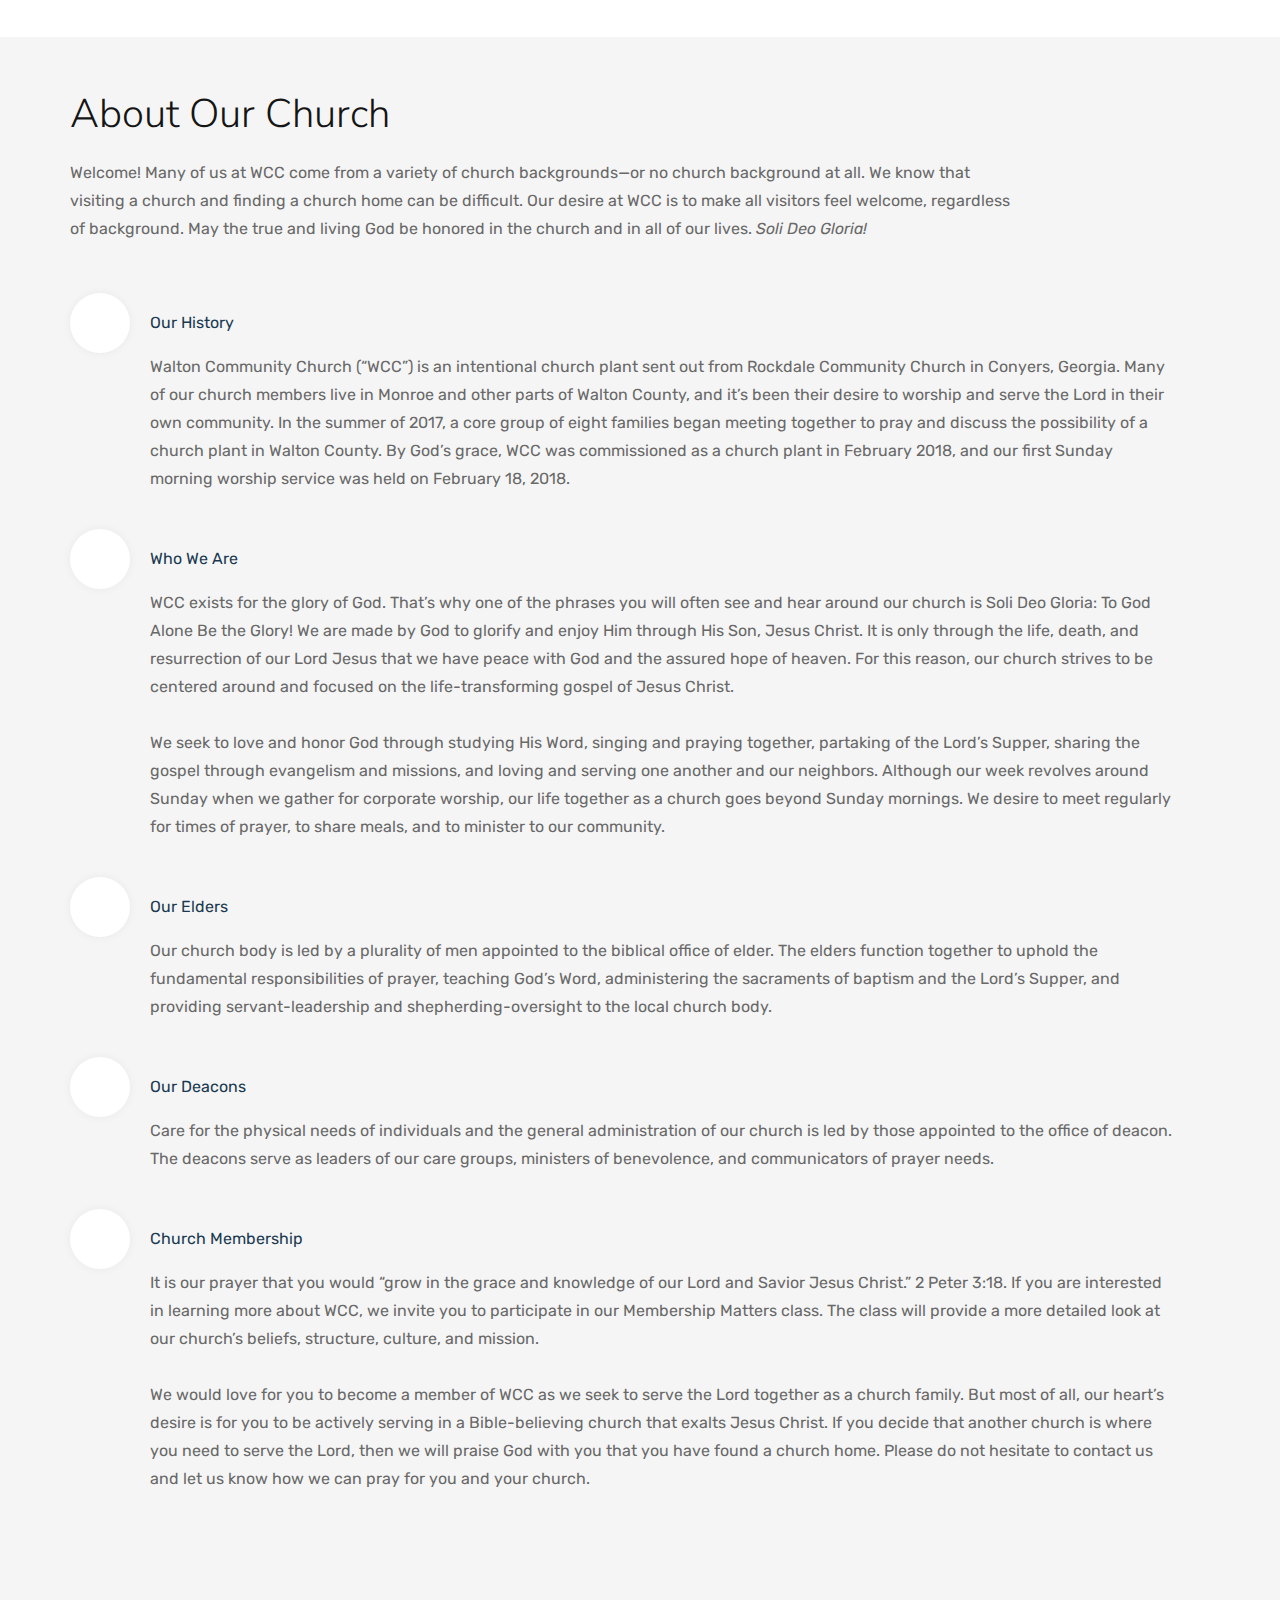
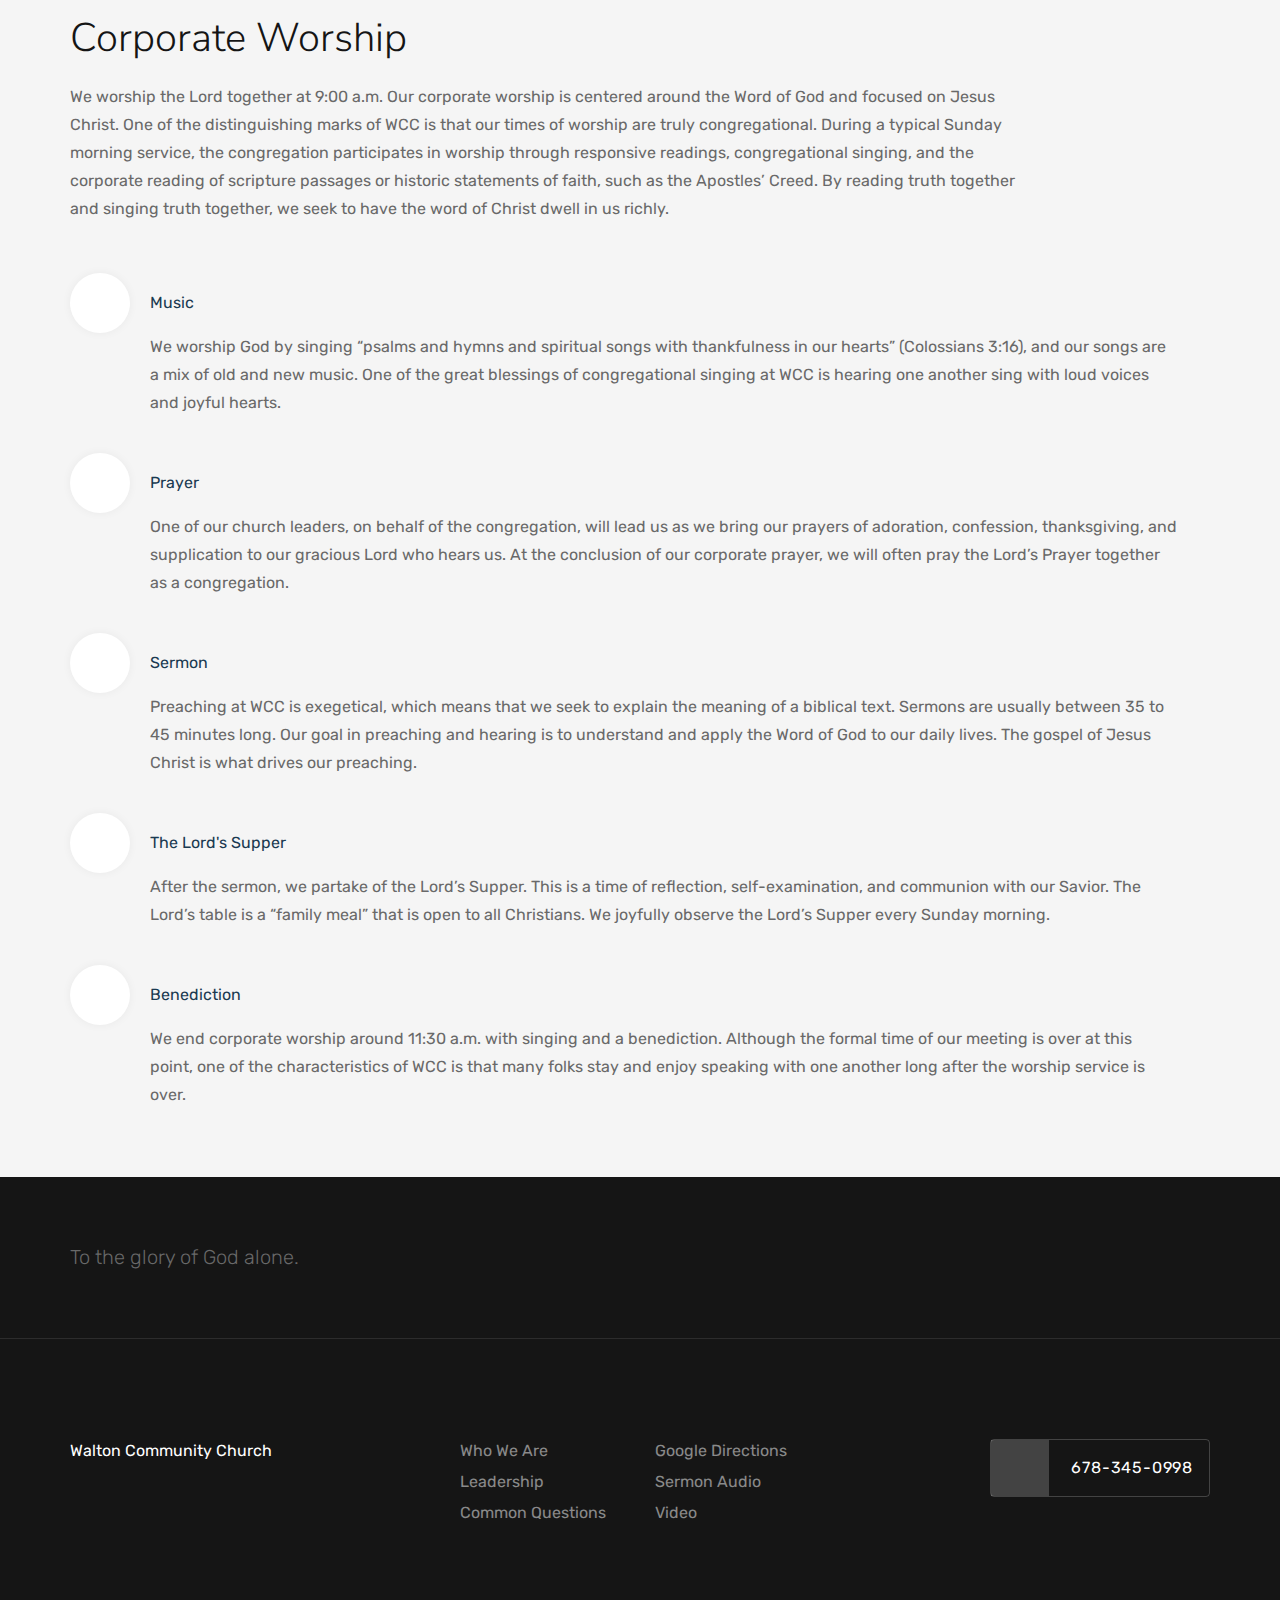
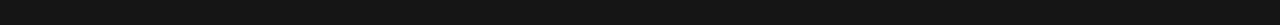
==== commit 01b2c24d: "Update about.html" ====
--- a/site/about.html
+++ b/site/about.html
@@ -16,7 +16,8 @@
         <div class="container">
             <nav class="navbar navbar-expand-lg navbar-dark">
                 <a class="navbar-brand" href="/">
-                    <div class="" style="font-family: 'Nunito Sans', sans-serif; font-size: 32px;">WCC</div>
+                    <img class="navbar-logo navbar-logo-light" src="../assets/images/WCClogo.jpg" alt="Logo">
+                    <img class="navbar-logo navbar-logo-dark" src="../assets/images/WCClogo-white.png" alt="Logo">
                 </a>
                 <button class="navbar-toggler" type="button" data-toggle="collapse" data-target="#navbarSupportedContent" aria-controls="navbarSupportedContent" aria-expanded="false" aria-label="Toggle navigation"><span class="burger"><span></span></span></button>
                 <div class="collapse navbar-collapse" id="navbarSupportedContent">
